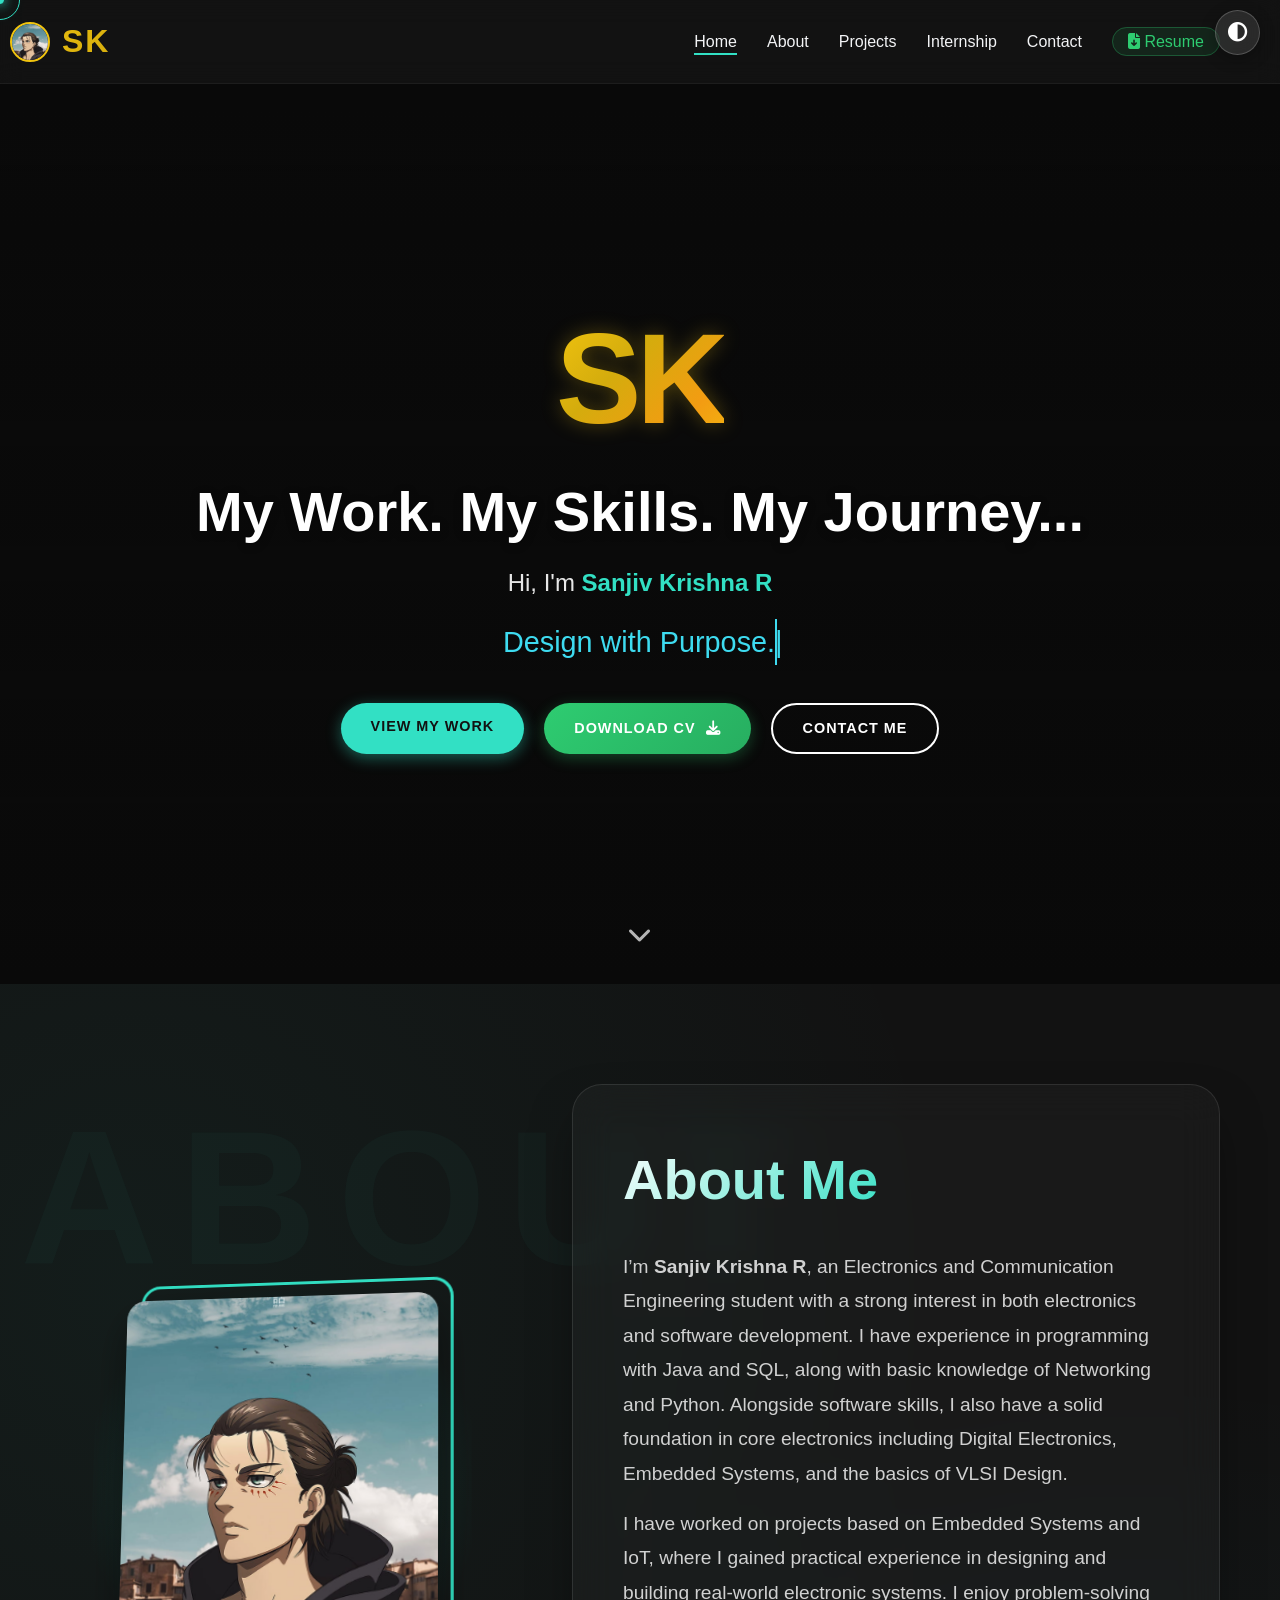
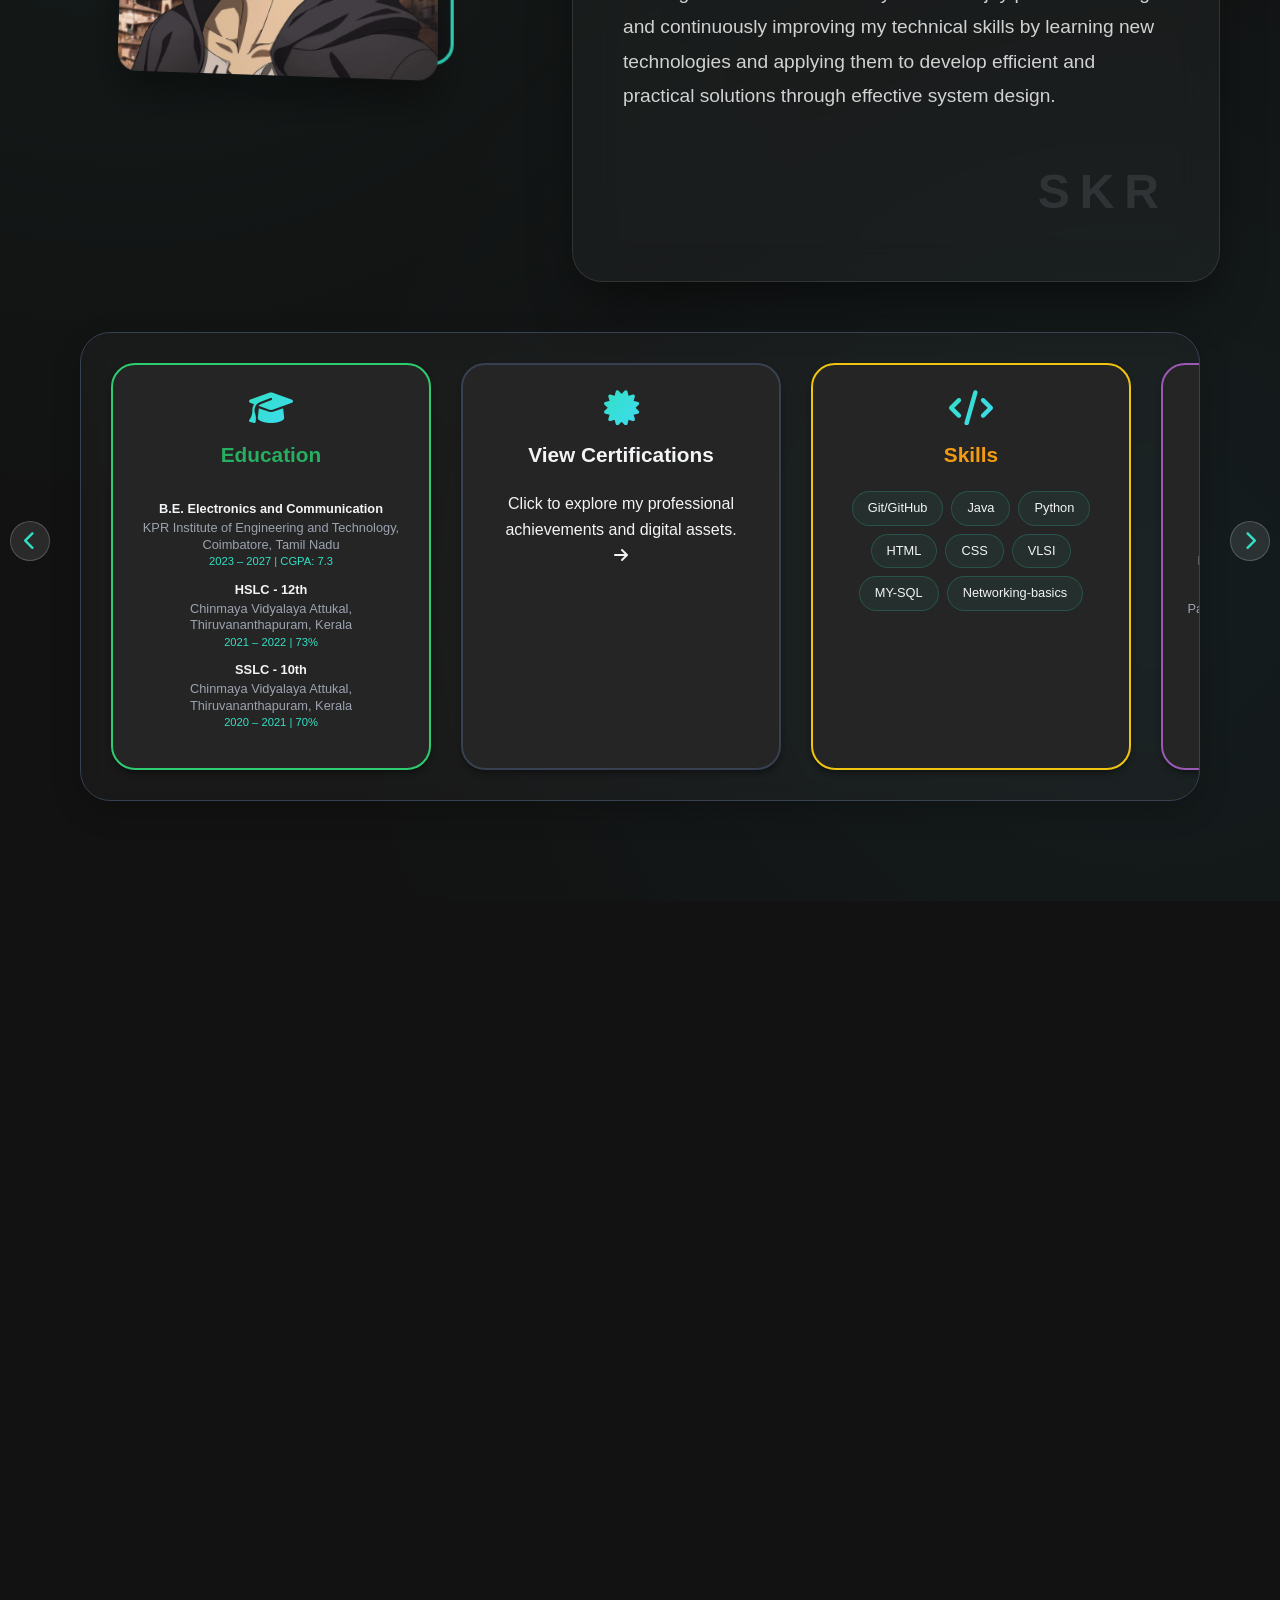
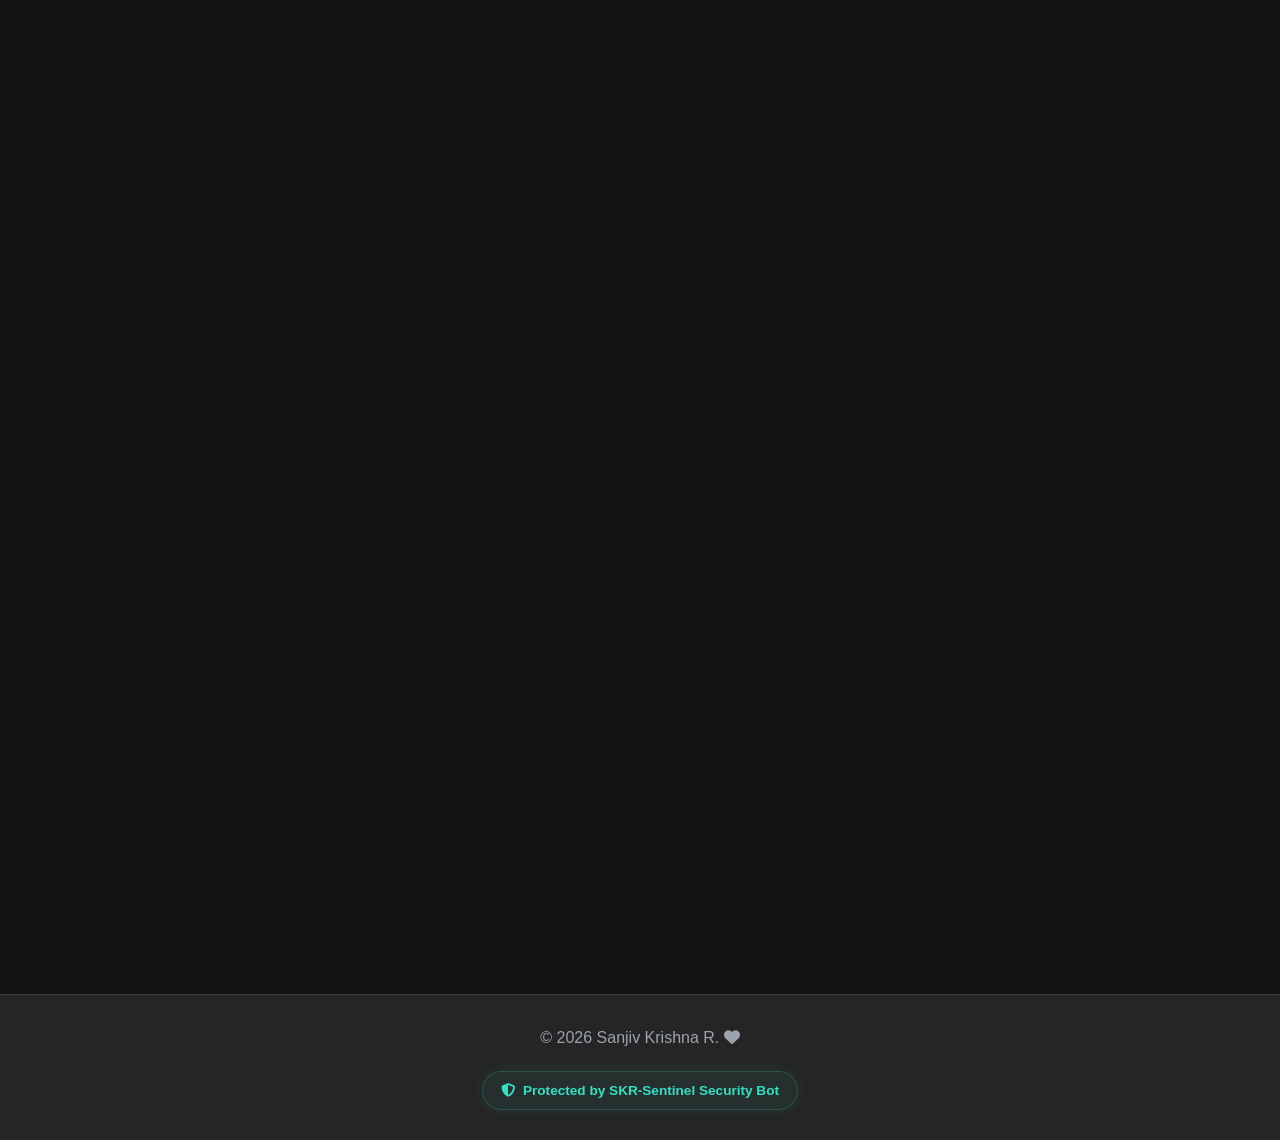
==== index.html @ 1d88dc0d "Update About Me description" ====
<!DOCTYPE html>
<html lang="en">

<head>
    <meta charset="UTF-8" />
    <meta name="viewport" content="width=device-width, initial-scale=1.0" />

    <!-- Primary Meta Tags -->
    <title>Sanjiv Krishna R | Portfolio - Front-End Developer & ECE Student</title>
    <meta name="title" content="Sanjiv Krishna R | Portfolio - Front-End Developer & ECE Student">
    <meta name="description"
        content="Official portfolio of Sanjiv Krishna R. A passionate Front-End Developer and ECE student specializing in RF, Antenna Design, and Modern Web Technologies. Experience in Java, SQL, and VLSI.">
    <meta name="keywords"
        content="Sanjiv Krishna R, Portfolio, Front-End Developer, ECE Student, Antenna Design, CST Studio, Python, Java, SQL, VLSI, KPRIET, Web Design">
    <meta name="author" content="Sanjiv Krishna R">
    <meta name="robots" content="index, follow">

    <!-- Open Graph / Facebook -->
    <meta property="og:type" content="website">
    <meta property="og:url" content="https://sanjiv-krishna.com/"> <!-- Update with your actual domain -->
    <meta property="og:title" content="Sanjiv Krishna R | Portfolio - Front-End Developer & ECE Student">
    <meta property="og:description"
        content="Explore the professional journey and technical expertise of Sanjiv Krishna R in Web Development and Electronics Engineering.">
    <meta property="og:image" content="https://sanjiv-krishna.com/sk-logo-gold.png">
    <link rel="icon" type="image/png" href="sk-logo-gold.png">

    <!-- Twitter -->
    <meta property="twitter:card" content="summary_large_image">
    <meta property="twitter:url" content="https://sanjiv-krishna.com/">
    <meta property="twitter:title" content="Sanjiv Krishna R | Portfolio - Front-End Developer & ECE Student">
    <meta property="twitter:description"
        content="Explore the professional journey and technical expertise of Sanjiv Krishna R in Web Development and Electronics Engineering.">
    <meta property="twitter:image" content="https://sanjiv-krishna.com/sk-logo-gold.png">

    <!-- Google Fonts -->
    <link rel="preconnect" href="https://fonts.googleapis.com">
    <link rel="preconnect" href="https://fonts.gstatic.com" crossorigin>
    <link href="https://fonts.googleapis.com/css2?family=Poppins:wght@300;400;500;600;700&display=swap"
        rel="stylesheet">

    <!-- Icons -->
    <link rel="stylesheet" href="https://cdnjs.cloudflare.com/ajax/libs/font-awesome/6.5.0/css/all.min.css" />

    <!-- Security Meta Tags -->
    <meta http-equiv="Content-Security-Policy"
        content="default-src 'self' https://assets9.lottiefiles.com; script-src 'self' 'unsafe-inline' https://cdnjs.cloudflare.com https://unpkg.com; style-src 'self' 'unsafe-inline' https://fonts.googleapis.com https://cdnjs.cloudflare.com; font-src 'self' https://fonts.gstatic.com https://cdnjs.cloudflare.com; img-src 'self' data: https://images.unsplash.com https://www.transparenttextures.com; connect-src 'self' https://formspree.io https://assets9.lottiefiles.com https://ipapi.co https://api.telegram.org; frame-ancestors 'none';">
    <meta name="referrer" content="strict-origin-when-cross-origin">
    <meta http-equiv="X-Content-Type-Options" content="nosniff">
    <meta http-equiv="X-Frame-Options" content="DENY">

    <!-- CSS -->
    <link rel="stylesheet" href="style.css" />
</head>

<body class="dark-mode">
    <!-- Scroll Progress Bar -->
    <div class="scroll-progress-container">
        <div class="scroll-progress-bar" id="scrollBar"></div>
    </div>

    <!-- Custom Cursor -->
    <div class="cursor-dot"></div>
    <div class="cursor-outline"></div>

    <!-- Next-Level Cinematic Intro -->
    <div id="intro-loader">
        <div class="intro-particles">
            <span></span><span></span><span></span><span></span><span></span><span></span><span></span><span></span><span></span><span></span>
        </div>
        <div class="intro-container">
            <div class="intro-complex">
                <h1 class="intro-sk">
                    <span class="s-letter">S</span>
                    <span class="intro-web">WEB</span>
                    <span class="k-letter">K</span>
                </h1>
            </div>
            <div class="intro-bar"></div>
        </div>
    </div>

    <!-- Theme Toggle -->
    <div class="theme-switch-wrapper">
        <input type="checkbox" id="theme-toggle">
        <label for="theme-toggle" class="theme-switch">
            <i class="fas fa-circle-half-stroke theme-icon"></i>
        </label>
    </div>

    <!-- Navbar -->
    <nav class="navbar" id="navbar">
        <div class="container nav-container">
            <div class="logo">
                <a href="#home">
                    <img src="WhatsApp Image 2026-01-31 at 10.06.33 AM.jpeg" alt="Sanjiv Krishna R"
                        class="nav-profile-img">
                    <span>SK</span>
                </a>
            </div>

            <button class="menu-btn" id="menu-toggle" aria-label="Toggle navigation">
                <span class="bar"></span>
                <span class="bar"></span>
                <span class="bar"></span>
            </button>

            <ul class="nav-links">
                <li><a href="#home" class="nav-link active">Home</a></li>
                <li><a href="#about" class="nav-link">About</a></li>
                <li><a href="#projects" class="nav-link">Projects</a></li>
                <li><a href="#internship" class="nav-link">Internship</a></li>

                <li><a href="#contact" class="nav-link">Contact</a></li>
                <li><a href="SANJIV KRISHNA R Resume.pdf" class="nav-link resume-nav-btn" target="_blank"><i
                            class="fas fa-file-download"></i> Resume</a></li>
            </ul>
        </div>
    </nav>

    <main>
        <!-- Hero Section -->
        <header id="home" class="hero-section">
            <div class="hero-bg-overlay"></div>
            <div class="container hero-container">
                <div class="hero-content fade-in-up">
                    <div class="sk-logo-container">
                        <div class="premium-sk">SK</div>
                        <div class="logo-reflection"></div>
                    </div>

                    <h1 class="glitch-text" data-text="My Work. My Skills. My Journey...">My Work. My Skills. My
                        Journey...</h1>
                    <p class="subtitle">Hi, I'm <span class="highlight">Sanjiv Krishna R</span></p>
                    <h2 class="typing-container"><span class="typing-text"></span><span class="cursor">|</span>
                    </h2>

                    <div class="hero-buttons">
                        <a href="#projects" class="btn primary-btn">View My Work</a>
                        <a href="SANJIV KRISHNA R Resume.pdf" class="btn resume-btn" target="_blank">Download CV <i
                                class="fas fa-download"></i></a>
                        <a href="#contact" class="btn secondary-btn">Contact Me</a>
                    </div>
                </div>
            </div>

            <div class="scroll-down">
                <a href="#about">
                    <i class="fas fa-chevron-down"></i>
                </a>
            </div>
        </header>

        <!-- About Section -->
        <section id="about" class="section about-section premium-redesign">
            <div class="container relative-container">
                <div class="about-bg-text">ABOUT</div>
                <div class="about-flex-premium">
                    <!-- Image Side -->
                    <div class="about-image-side reveal-left">
                        <div class="premium-image-frame">
                            <img src="WhatsApp Image 2026-01-31 at 10.06.33 AM.jpeg" alt="Sanjiv Krishna R"
                                id="profile-pic-premium">
                            <div class="frame-border"></div>
                            <div class="frame-glow"></div>
                        </div>
                    </div>

                    <!-- Text Side -->
                    <div class="about-info-side reveal-right">
                        <div class="glass-info-card">
                            <h2 class="premium-section-title">About Me</h2>
                            <p class="premium-bio">
                                I’m <strong>Sanjiv Krishna R</strong>, an Electronics and Communication Engineering student 
                                with a strong interest in both electronics and software development. I have experience in 
                                programming with <span class="tech-highlight">Java</span> and <span class="tech-highlight">SQL</span>, 
                                along with basic knowledge of <span class="tech-highlight">Networking</span> and 
                                <span class="tech-highlight">Python</span>. Alongside software skills, I also have a solid 
                                foundation in core electronics including 
                                <span class="tech-highlight">Digital Electronics</span>, 
                                <span class="tech-highlight">Embedded Systems</span>, and the basics of 
                                <span class="tech-highlight">VLSI Design</span>.
                            </p>
                            <p class="premium-bio" style="margin-top: 15px;">
                                I have worked on projects based on <span class="tech-highlight">Embedded Systems</span> and 
                                <span class="tech-highlight">IoT</span>, where I gained practical experience in designing 
                                and building real-world electronic systems. I enjoy problem-solving and continuously 
                                improving my technical skills by learning new technologies and applying them to develop 
                                efficient and practical solutions through effective system design.
                            </p>
                            <div class="about-signature">SKR</div>
                        </div>
                    </div>
                </div>

                <!-- Keeping the rest of the section for context, but the user wanted to focus on the top part -->
                <div class="info-scroll-container">
                    <button class="scroll-btn prev-btn" id="infoScrollLeft"><i class="fas fa-chevron-left"></i></button>

                    <div class="info-grid reveal-up" id="infoGrid">
                        <!-- 1. Education -->
                        <div class="info-card edu-card">
                            <h3><i class="fas fa-graduation-cap"></i> Education </h3>
                            <ul>
                                <li>
                                    <strong>B.E. Electronics and Communication</strong>
                                    KPR Institute of Engineering and Technology, Coimbatore, Tamil Nadu<br>
                                    <span class="edu-meta">2023 – 2027 | CGPA: 7.3</span>
                                </li>
                                <li>
                                    <strong>HSLC - 12th</strong>
                                    Chinmaya Vidyalaya Attukal, Thiruvananthapuram, Kerala<br>
                                    <span class="edu-meta">2021 – 2022 | 73%</span>
                                </li>
                                <li>
                                    <strong>SSLC - 10th</strong>
                                    Chinmaya Vidyalaya Attukal, Thiruvananthapuram, Kerala<br>
                                    <span class="edu-meta">2020 – 2021 | 70%</span>
                                </li>
                            </ul>
                        </div>

                        <!-- 2. Certifications Trigger -->
                        <div class="info-card cert-card-trigger" id="cert-box">
                            <div class="trigger-content">
                                <h3><i class="fas fa-certificate"></i> View Certifications</h3>
                                <p>Click to explore my professional achievements and digital assets.</p>
                            </div>
                            <div class="trigger-icon">
                                <i class="fas fa-arrow-right"></i>
                            </div>
                        </div>

                        <!-- 3. Skills -->
                        <div class="info-card skills-card">
                            <h3><i class="fas fa-code"></i> Skills</h3>
                            <div class="skill-tags">
                                <span>Git/GitHub</span>
                                <span>Java</span>
                                <span>Python</span>
                                <span>HTML</span>
                                <span>CSS</span>
                                <span>VLSI</span>
                                <span>MY-SQL</span>
                                <span>Networking-basics</span>
                            </div>
                        </div>

                        <!-- 4. Participation & Achievements (Moved) -->
                        <div class="info-card achievements-card">
                            <h3><i class="fas fa-trophy"></i> Participation & Achievements</h3>
                            <ul class="achieve-list">
                                <li>
                                    <strong>VARNAM ’25</strong>
                                    Paper Presentation - KCT, Coimbatore
                                    <span class="edu-meta">2025</span>
                                </li>
                                <li>
                                    <strong>RIONZ ’25</strong>
                                    Paper Presentation - RVS College, Coimbatore
                                    <span class="edu-meta">2025</span>
                                </li>
                            </ul>
                        </div>

                        <!-- 5. Hobbies -->
                        <div class="info-card hobbies-card">
                            <h3><i class="fas fa-heart"></i> Hobbies</h3>
                            <div class="hobbies-icons">
                                <i class="fas fa-film" title="Movies"></i>
                                <i class="fas fa-gamepad" title="Gaming"></i>
                                <i class="fas fa-video" title="Editing"></i>
                                <i class="fas fa-laptop-code" title="Web Dev"></i>
                            </div>
                        </div>
                    </div>

                    <button class="scroll-btn next-btn" id="infoScrollRight"><i
                            class="fas fa-chevron-right"></i></button>
                </div>
            </div>
        </section>



        <!-- Projects Section -->
        <section id="projects" class="section projects-section">
            <div class="container">
                <h2 class="section-title">My Projects</h2>
                <div class="projects-grid">
                    <article class="project-card reveal-up interactive-card" data-type="gallery"
                        data-src-list="projects/multivibrator1.jpg,projects/multivibrator2.jpg">
                        <div class="card-icon"><i class="fas fa-microchip"></i></div>
                        <div class="card-content">
                            <h3>LED Blinking using Multivibrator</h3>
                            <p>Demonstrates hardware understanding using a multivibrator circuit to blink an LED.</p>
                            <span class="view-more">View Gallery <i class="fas fa-images"></i></span>
                        </div>
                    </article>

                    <article class="project-card reveal-up interactive-card" style="transition-delay: 0.2s"
                        data-type="video" data-src="projects/airpen.mp4">
                        <div class="card-icon"><i class="fas fa-microphone"></i></div>
                        <div class="card-content">
                            <h3>Wireless Air Pen for Real-Time Motion Visualization</h3>
                            <p>AirPen, a gesture-based virtual writing system that allows users to write in the air
                                using hand movements captured through a webcam.</p>
                            <span class="view-more">View Video <i class="fas fa-play"></i></span>
                        </div>
                    </article>

                    <article class="project-card reveal-up interactive-card" style="transition-delay: 0.4s"
                        data-type="image"
                        data-src="https://images.unsplash.com/photo-1550751827-4bd374c3f58b?auto=format&fit=crop&q=80&w=1000">
                        <div class="card-icon"><i class="fas fa-paint-brush"></i></div>
                        <div class="card-content">
                            <h3>Air Canvas</h3>
                            <p>A computer vision-based application that allows users to draw on a digital screen by
                                waving their hands in the air. Leveraging OpenCV and MediaPipe for precise gesture
                                tracking.</p>
                            <span class="view-more">View Project <i class="fas fa-image"></i></span>
                        </div>
                    </article>

                    <article class="project-card reveal-up interactive-card" style="transition-delay: 0.6s">
                        <div class="card-icon"><i class="fas fa-user-tie"></i></div>
                        <div class="card-content">
                            <h3>Personal Portfolio</h3>
                            <p>A cinematic, fully responsive portfolio website featuring fluid animations, dark mode,
                                and a custom security sentinel. Built with HTML, CSS, and JavaScript.</p>
                            <a href="#home" class="view-more">Live Preview <i class="fas fa-external-link-alt"></i></a>
                        </div>
                    </article>
                </div>
            </div>
        </section>

        <!-- Journey Section (Cinematic Timeline) -->
        <section id="internship" class="section journey-section">
            <div class="container">
                <h2 class="section-title">My Professional Journey</h2>

                <div class="journey-timeline">
                    <!-- Progress Line -->
                    <div class="timeline-progress-line">
                        <div class="line-fill"></div>
                    </div>

                    <!-- Journey Item 1: Education (Right Side) -->
                    <div class="journey-item reveal-right">
                        <div class="journey-icon"><i class="fas fa-graduation-cap"></i></div>
                        <div class="journey-content">
                            <span class="journey-date">2023 - 2027</span>
                            <h3>Engineering Education</h3>
                            <p>Pursuing Electronics and Communication Engineering (ECE), focusing on Embedded Systems,
                                VLSI Design, and Wireless Communications.</p>
                            <div class="journey-tag">Education</div>
                        </div>
                    </div>

                    <!-- Journey Item 2: Internship (KPR) (Left Side) -->
                    <div class="journey-item reveal-left">
                        <div class="journey-icon"><i class="fas fa-broadcast-tower"></i></div>
                        <div class="journey-content">
                            <span class="journey-date">Internship</span>
                            <h3>KPR Institute (KPRIET)</h3>
                            <p>Specialized in Smart Antenna Systems. Designed and simulated complex antenna structures
                                using CST software.</p>
                            <div class="journey-tag">Internship</div>
                            <span class="view-link interactive-card" data-type="gallery"
                                data-src-list="internships/antenna1.jpg,internships/antenna2.jpg">View Gallery <i
                                    class="fas fa-images"></i></span>
                        </div>
                    </div>

                    <!-- Journey Item 3: Internship (Elysium) (Right Side) -->
                    <div class="journey-item reveal-right">
                        <div class="journey-icon"><i class="fas fa-microchip"></i></div>
                        <div class="journey-content">
                            <span class="journey-date">Internship</span>
                            <h3>ELYSIUM Technologies</h3>
                            <p>Explored VLSI concepts and Vivaldi antenna design. Focused on semiconductor foundational
                                principles.</p>
                            <div class="journey-tag">Internship</div>
                            <span class="view-link interactive-card" data-type="gallery"
                                data-src-list="internships/elysium1.jpg,internships/elysium2.jpg">View Gallery <i
                                    class="fas fa-images"></i></span>
                        </div>
                    </div>

                </div>

                <!-- Professional RF & Antenna Design Portfolio -->
                <div class="antenna-section reveal-up">
                    <h2 class="section-title">RF & Antenna Design</h2>
                    <p class="section-subtitle">Simulating High-Frequency Electromagnetic Structures using CST Studio
                        Suite</p>

                    <div class="antenna-grid">
                        <!-- Card 1: Slot Antenna -->
                        <div class="antenna-card interactive-card" data-type="image"
                            data-src="https://images.unsplash.com/photo-1551703599-6b3e8379aa8b?auto=format&fit=crop&q=80&w=1000">
                            <img src="https://images.unsplash.com/photo-1551703599-6b3e8379aa8b?auto=format&fit=crop&q=80&w=100"
                                loading="lazy" style="display:none">
                            <div class="antenna-badge">CST Studio</div>
                            <div class="antenna-icon"><i class="fas fa-wave-square"></i></div>
                            <h3>Slot Antenna Design</h3>
                            <p>Optimized for broadband performance with precise resonant frequency control and impedance
                                matching.</p>
                            <div class="antenna-specs">
                                <span><i class="fas fa-microchip"></i> High Gain</span>
                                <span><i class="fas fa-arrows-alt-h"></i> Wide Band</span>
                            </div>
                        </div>

                        <!-- Card 2: Microstrip Antenna -->
                        <div class="antenna-card interactive-card" data-type="image"
                            data-src="https://images.unsplash.com/photo-1518770660439-4636190af475?auto=format&fit=crop&q=80&w=1000">
                            <div class="antenna-badge">CST Studio</div>
                            <div class="antenna-icon"><i class="fas fa-broadcast-tower"></i></div>
                            <h3>Microstrip Antenna</h3>
                            <p>Compact planar design for wireless communications, focusing on low-profile and ease of
                                integration.</p>
                            <div class="antenna-specs">
                                <span><i class="fas fa-compress-arrows-alt"></i> Compact</span>
                                <span><i class="fas fa-wifi"></i> 2.4GHz / 5GHz</span>
                            </div>
                        </div>

                        <!-- Card 3: Patch Antenna -->
                        <div class="antenna-card interactive-card" data-type="image"
                            data-src="https://images.unsplash.com/photo-159742324403d-ef1dd72e447b?auto=format&fit=crop&q=80&w=1000">
                            <div class="antenna-badge">CST Studio</div>
                            <div class="antenna-icon"><i class="fas fa-satellite-dish"></i></div>
                            <h3>Patch Antenna</h3>
                            <p>Directional radiation pattern analysis with customized substrate selection for maximum
                                efficiency.</p>
                            <div class="antenna-specs">
                                <span><i class="fas fa-bullseye"></i> Directional</span>
                                <span><i class="fas fa-layer-group"></i> FR4/Rogers</span>
                            </div>
                        </div>

                        <!-- Card 4: Microstrip Patch Antenna -->
                        <div class="antenna-card interactive-card" data-type="image"
                            data-src="https://images.unsplash.com/photo-1517077304055-6e89abbf09b0?auto=format&fit=crop&q=80&w=1000">
                            <div class="antenna-badge">CST Studio</div>
                            <div class="antenna-icon"><i class="fas fa-project-diagram"></i></div>
                            <h3>Microstrip Patch</h3>
                            <p>Advanced feed-line optimization (Inset/Coaxial) to minimize return loss and enhance VSWR
                                profiles.</p>
                            <div class="antenna-specs">
                                <span><i class="fas fa-chart-line"></i> Low VSWR</span>
                                <span><i class="fas fa-bolt"></i> High Efficiency</span>
                            </div>
                        </div>
                    </div>
                </div>
                <div class="languages-box reveal-up">
                    <h3>Languages I Know</h3>
                    <div class="lang-bubbles">
                        <span class="lang-bubble">English</span>
                        <span class="lang-bubble">Tamil</span>
                        <span class="lang-bubble">Malayalam</span>
                    </div>
                </div>
            </div>
        </section>

        <!-- Achievements & Awards Section -->


        <!-- Contact Section -->
        <section id="contact" class="section contact-section">
            <div class="container">
                <h2 class="section-title">Connect with Me</h2>

                <div class="contact-wrapper">
                    <div class="contact-info reveal-left">
                        <h3>Get in Touch</h3>
                        <p>Feel free to reach out for collaborations or just a friendly hello!</p>

                        <div class="social-links">
                            <a href="https://www.instagram.com/morningstar__345?igsh=eG54ZDhuNHJqcnpx" target="_blank"
                                rel="noopener noreferrer" class="social-btn instagram"><i
                                    class="fab fa-instagram"></i></a>
                            <a href="https://t.me/leodasco" target="_blank" rel="noopener noreferrer"
                                class="social-btn telegram"><i class="fab fa-telegram"></i></a>
                            <a href="https://www.linkedin.com/in/sanjiv-krishna-r-238588292" target="_blank"
                                rel="noopener noreferrer" class="social-btn linkedin"><i
                                    class="fab fa-linkedin"></i></a>
                            <a href="https://github.com/SanjivkrishnaR" target="_blank" rel="noopener noreferrer"
                                class="social-btn github"><i class="fab fa-github"></i></a>
                        </div>

                        <!-- 3D Coder Animation -->
                        <div class="contact-animation">
                            <lottie-player src="https://assets9.lottiefiles.com/packages/lf20_w51pcehl.json"
                                background="transparent" speed="1" style="width: 280px; height: 280px;" loop
                                autoplay></lottie-player>
                        </div>
                    </div>

                    <div class="contact-form-wrapper reveal-right">
                        <form class="contact-form" id="contactForm" action="https://formspree.io/f/maqjgprl"
                            method="POST">
                            <!-- Bot Trap (Honeypot field) -->
                            <div style="display:none;">
                                <label>Don't fill this out if you're human: <input name="_gotcha"></label>
                            </div>

                            <div class="form-row">
                                <div class="form-group">
                                    <input type="text" id="firstName" name="firstName" placeholder=" " required />
                                    <label for="firstName">First Name</label>
                                </div>
                                <div class="form-group">
                                    <input type="text" id="lastName" name="lastName" placeholder=" " required />
                                    <label for="lastName">Last Name</label>
                                </div>
                            </div>

                            <div class="form-group">
                                <input type="email" id="email" name="email" placeholder=" " required />
                                <label for="email">Email Address</label>
                            </div>

                            <div class="form-group">
                                <textarea id="message" name="message" rows="5" placeholder=" " required></textarea>
                                <label for="message">Message</label>
                            </div>

                            <button type="submit" class="submit-btn">
                                <span>Send Message</span>
                                <i class="fas fa-paper-plane"></i>
                            </button>
                            <p id="form-status" class="form-status"></p>
                        </form>
                    </div>
                </div>
            </div>
        </section>
    </main>

    <footer>
        <div class="container footer-content">
            <p>&copy; 2026 Sanjiv Krishna R. <i class="fas fa-heart"></i> </p>
            <div class="protected-badge">
                <i class="fas fa-shield-halved"></i>
                <span>Protected by SKR-Sentinel Security Bot</span>
            </div>
        </div>
    </footer>

    <!-- Certification Modal -->
    <!-- Single Media Modal (Kept for other uses) -->
    <div id="cert-modal" class="modal">
        <div class="modal-content animate-zoom">
            <span class="close-modal">&times;</span>
            <div id="modal-body">
                <h2 id="modal-title"></h2>
                <div class="media-container-wrapper">
                    <button id="prev-btn" class="nav-btn"><i class="fas fa-chevron-left"></i></button>
                    <div class="media-viewer">
                        <div id="modal-loader" class="modal-loader">
                            <div class="spinner"></div>
                            <p>Loading Asset...</p>
                        </div>
                        <img id="modal-img" src="" alt="Gallery Image" style="display:none;" />
                        <iframe id="modal-pdf" src=""
                            style="display:none; width:100%; height:80vh; border:none;"></iframe>
                        <video id="modal-video" controls style="display:none; width:100%; max-height:70vh;">
                            Your browser does not support the video tag.
                        </video>
                    </div>
                    <button id="next-btn" class="nav-btn"><i class="fas fa-chevron-right"></i></button>
                </div>
                <div id="media-counter" class="media-counter"></div>
            </div>
        </div>
    </div>

    <!-- NEW: Certifications Gallery Modal -->
    <div id="cert-gallery-modal" class="modal cert-gallery-modal">
        <div class="modal-content gallery-content animate-zoom">
            <span class="close-modal close-gallery">&times;</span>
            <h2>My Certifications Gallery</h2>
            <div class="cert-grid">
                <!-- CCNA Certificate -->
                <div class="cert-card interactive-card" data-full-img="certs/CCNA 201-300.pdf">
                    <div class="cert-img-wrapper">
                        <img src="certs/placeholder.png" alt="CCNA" class="cert-img">
                    </div>
                    <div class="cert-info">
                        <h4>CCNA</h4>
                        <p>Cisco Certified Network Associate</p>
                    </div>
                </div>

                <!-- Gemini Google Certified -->
                <div class="cert-card interactive-card" data-full-img="certs/Gemini Google certified.pdf">
                    <div class="cert-img-wrapper">
                        <img src="certs/placeholder.png" alt="Google Gemini" class="cert-img">
                    </div>
                    <div class="cert-info">
                        <h4>Google Gemini AI</h4>
                        <p>GenAI Professional Certification</p>
                    </div>
                </div>

                <!-- NextWave Disruptive Technology -->
                <div class="cert-card interactive-card" data-full-img="certs/NextWave.jpg">
                    <div class="cert-img-wrapper">
                        <img src="certs/NextWave.jpg" alt="NextWave" class="cert-img">
                    </div>
                    <div class="cert-info">
                        <h4>NextWave</h4>
                        <p>Technology Fundamental Certification</p>
                    </div>
                </div>

                <!-- NPTEL Microsensors -->
                <div class="cert-card interactive-card" data-full-img="certs/nptel/23EC103 Microsensors and Nanosensor .pdf">
                    <div class="cert-img-wrapper">
                        <img src="certs/placeholder.png" alt="NPTEL Microsensors" class="cert-img">
                    </div>
                    <div class="cert-info">
                        <h4>NPTEL</h4>
                        <p>Microsensors and Nanosensors</p>
                    </div>
                </div>

                <!-- NPTEL IoT 4.0 -->
                <div class="cert-card interactive-card" data-full-img="certs/nptel/23EC103 (1).pdf">
                    <div class="cert-img-wrapper">
                        <img src="certs/placeholder.png" alt="NPTEL IoT" class="cert-img">
                    </div>
                    <div class="cert-info">
                        <h4>NPTEL</h4>
                        <p>Industry 4.0 & Industrial IoT</p>
                    </div>
                </div>

                <!-- Saylor Academy -->
                <div class="cert-card interactive-card" data-full-img="certs/7578527755SR.pdf">
                    <div class="cert-img-wrapper">
                        <img src="certs/placeholder.png" alt="Saylor Academy" class="cert-img">
                    </div>
                    <div class="cert-info">
                        <h4>Saylor Academy</h4>
                        <p>Professional Development</p>
                    </div>
                </div>

                <!-- EF Presentation -->
                <div class="cert-card interactive-card" data-full-img="certs/EF.jpg">
                    <div class="cert-img-wrapper">
                        <img src="certs/EF.jpg" alt="EF" class="cert-img">
                    </div>
                    <div class="cert-info">
                        <h4>EF Presentation</h4>
                        <p>Effective Presentation Skills</p>
                    </div>
                </div>

                <!-- Microsoft Excel -->
                <div class="cert-card interactive-card" data-full-img="certs/Coursera C5AJO72GKH06.pdf">
                    <div class="cert-img-wrapper">
                        <img src="certs/placeholder.png" alt="Microsoft Excel" class="cert-img">
                    </div>
                    <div class="cert-info">
                        <h4>Microsoft Excel</h4>
                        <p>Data Management Certification</p>
                    </div>
                </div>

                <!-- Udemy CSS & JavaScript -->
                <div class="cert-card interactive-card" data-full-img="certs/Udemy- Css and javaScript.pdf">
                    <div class="cert-img-wrapper">
                        <img src="certs/placeholder.png" alt="Udemy" class="cert-img">
                    </div>
                    <div class="cert-info">
                        <h4>CSS & JavaScript</h4>
                        <p>Web Development Fundamentals</p>
                    </div>
                </div>

                <!-- SQL Technical Achievement -->
                <div class="cert-card interactive-card" data-full-img="certs/sql/photo_2026-02-17_23-10-08.jpg">
                    <div class="cert-img-wrapper">
                        <img src="certs/sql/photo_2026-02-17_23-10-08.jpg" alt="SQL Tech" class="cert-img">
                    </div>
                    <div class="cert-info">
                        <h4>SQL Technical</h4>
                        <p>Achievement Award</p>
                    </div>
                </div>

                <!-- SQL Professional Achievement -->
                <div class="cert-card interactive-card" data-full-img="certs/sql/photo_2026-02-17_23-10-36.jpg">
                    <div class="cert-img-wrapper">
                        <img src="certs/sql/photo_2026-02-17_23-10-36.jpg" alt="SQL Prof" class="cert-img">
                    </div>
                    <div class="cert-info">
                        <h4>SQL Professional</h4>
                        <p>Achievement Award</p>
                    </div>
                </div>
            </div>
        </div>
    </div>


    <!-- Canvas Confetti (For Satisfaction!) -->
    <script src="https://cdn.jsdelivr.net/npm/canvas-confetti@1.9.2/dist/confetti.browser.min.js"></script>

    <!-- Lottie Animation Player -->
    <script src="https://unpkg.com/@lottiefiles/lottie-player@latest/dist/lottie-player.js"></script>

    <!-- JavaScript -->
    <script src="script.js"></script>
</body>

</html>
---- style.css ----
/* ========================= */
/* 🌟 Variables & Theme Setup */
/* ========================= */
:root {
    --primary-color: #32e0c4;
    --primary-color-rgb: 50, 224, 196;
    --primary-dark: #0d7377;
    --secondary-color: #3edbf0;
    --accent-color: #ff2e63;

    --bg-body: #ffffff;
    --bg-surface: #f3f4f6;
    --bg-card: #ffffff;
    --text-main: #1f2937;
    --text-muted: #6b7280;
    --border-color: #e5e7eb;

    --shadow-sm: 0 1px 2px 0 rgba(0, 0, 0, 0.05);
    --shadow-md: 0 4px 6px -1px rgba(0, 0, 0, 0.1), 0 2px 4px -1px rgba(0, 0, 0, 0.06);
    --shadow-lg: 0 10px 15px -3px rgba(0, 0, 0, 0.1), 0 4px 6px -2px rgba(0, 0, 0, 0.05);
    --shadow-glow: 0 0 15px rgba(50, 224, 196, 0.3);

    --font-main: 'Poppins', sans-serif;
    --transition-speed: 0.3s;
}

body.dark-mode {
    --bg-body: #121212;
    --bg-surface: #1e1e1e;
    --bg-card: #252525;
    --text-main: #f3f4f6;
    --text-muted: #9ca3af;
    --border-color: #374151;

    --shadow-sm: 0 1px 2px 0 rgba(0, 0, 0, 0.3);
    --shadow-md: 0 4px 6px -1px rgba(0, 0, 0, 0.4);
    --shadow-lg: 0 10px 15px -3px rgba(0, 0, 0, 0.5);
    --shadow-glow: 0 0 20px rgba(50, 224, 196, 0.4);
}

html,
body {
    cursor: none;
}

* {
    margin: 0;
    padding: 0;
    box-sizing: border-box;
}

/* Optimization: Smooth rendering for sections */
section {
    content-visibility: auto;
    contain-intrinsic-size: 1px 800px;
}

/* Optimization: GPU containment for complex cards */
.project-card,
.antenna-card,
.info-card,
.journey-content,
.lang-bubble {
    will-change: transform;
    contain: layout style;
}

html {
    scroll-behavior: smooth;
}

/* ========================= */
/* 🖱️ Next-Level Custom Cursor */
/* ========================= */
.cursor-dot {
    width: 8px;
    height: 8px;
    background-color: var(--primary-color);
    border-radius: 50%;
    position: fixed;
    top: 0;
    left: 0;
    pointer-events: none;
    z-index: 999999;
    transform: translate(-50%, -50%);
    box-shadow: 0 0 10px var(--primary-color), 0 0 20px var(--primary-color);
    transition: width 0.3s ease, height 0.3s ease, background-color 0.3s ease, border-radius 0.3s ease;
    will-change: transform, left, top;
    animation: cursor-color-cycle 3s infinite linear, cursor-pulse 1.5s infinite ease-in-out;
}

.cursor-outline {
    width: 40px;
    height: 40px;
    border: 1.5px solid var(--primary-color);
    border-radius: 50%;
    position: fixed;
    top: 0;
    left: 0;
    pointer-events: none;
    z-index: 999998;
    transform: translate(-50%, -50%);
    transition: width 0.4s cubic-bezier(0.175, 0.885, 0.32, 1.275),
        height 0.4s cubic-bezier(0.175, 0.885, 0.32, 1.275),
        border-radius 0.4s ease,
        border-color 0.4s ease,
        background-color 0.4s ease;
    will-change: transform, left, top;
    animation: outline-color-cycle 3s infinite linear;
}

/* Trail Particles */
.cursor-trail {
    position: fixed;
    width: 4px;
    height: 4px;
    background: var(--primary-color);
    border-radius: 50%;
    pointer-events: none;
    z-index: 999997;
    opacity: 0.6;
    transform: translate(-50%, -50%);
    filter: blur(1px);
    box-shadow: 0 0 5px var(--primary-color);
    animation: cursor-color-cycle 1s infinite linear;
}

/* Interactive States */
.cursor-dot.active {
    width: 12px;
    height: 12px;
    background-color: var(--accent-color);
    box-shadow: 0 0 15px var(--accent-color);
}

.cursor-outline.active {
    width: 60px;
    height: 60px;
    border-color: var(--accent-color);
    border-width: 2px;
}

/* Magnet Mode (for buttons/cards) */
.cursor-outline.magnet {
    width: 80px;
    height: 80px;
    background-color: rgba(50, 224, 196, 0.1);
    border-style: dashed;
    animation: cursor-rotate 4s linear infinite;
}

/* Text Mode */
.cursor-dot.text-mode {
    width: 2px;
    height: 24px;
    border-radius: 0;
}

.cursor-outline.text-mode {
    width: 0;
    height: 0;
    opacity: 0;
}

/* Image/Gallery Mode */
.cursor-outline.view-mode {
    width: 100px;
    height: 100px;
    border-style: solid;
    background-color: rgba(50, 224, 196, 0.05);
}

.cursor-outline.view-mode::after {
    content: 'VIEW';
    position: absolute;
    top: 50%;
    left: 50%;
    transform: translate(-50%, -50%);
    font-size: 10px;
    font-weight: 700;
    letter-spacing: 2px;
    color: var(--primary-color);
}

@keyframes cursor-rotate {
    0% {
        transform: translate(-50%, -50%) rotate(0deg);
    }

    100% {
        transform: translate(-50%, -50%) rotate(360deg);
    }
}

@keyframes cursor-color-cycle {
    0% {
        background-color: var(--primary-color);
        filter: hue-rotate(0deg);
    }

    25% {
        background-color: #ff2e63;
        filter: hue-rotate(90deg);
    }

    50% {
        background-color: #3edbf0;
        filter: hue-rotate(180deg);
    }

    75% {
        background-color: #ff9a00;
        filter: hue-rotate(270deg);
    }

    100% {
        background-color: var(--primary-color);
        filter: hue-rotate(360deg);
    }
}

@keyframes outline-color-cycle {
    0% {
        border-color: var(--primary-color);
    }

    25% {
        border-color: #ff2e63;
    }

    50% {
        border-color: #3edbf0;
    }

    75% {
        border-color: #ff9a00;
    }

    100% {
        border-color: var(--primary-color);
    }
}

@keyframes cursor-pulse {

    0%,
    100% {
        transform: translate(-50%, -50%) scale(1);
    }

    50% {
        transform: translate(-50%, -50%) scale(1.5);
    }
}

body {
    font-family: var(--font-main);
    background-color: var(--bg-body);
    color: var(--text-main);
    line-height: 1.6;
    transition: background-color var(--transition-speed), color var(--transition-speed);
    overflow-x: hidden;
}

a {
    text-decoration: none;
    color: inherit;
    transition: color var(--transition-speed);
}

ul {
    list-style: none;
}

img {
    max-width: 100%;
    display: block;
}

.container {
    max-width: 1200px;
    margin: 0 auto;
    padding: 0 20px;
}

/* ========================= */
/* 🎬 Netflix Style Intro */
/* 🧊 Hyper-Glassy Intro */
#intro-loader {
    position: fixed;
    top: 0;
    left: 0;
    width: 100%;
    height: 100%;
    /* Transparent Glassy Base */
    background: rgba(0, 0, 0, 0.2);
    display: flex;
    justify-content: center;
    align-items: center;
    z-index: 10000;
    overflow: hidden;
    backdrop-filter: blur(8px) saturate(120%);
    -webkit-backdrop-filter: blur(8px) saturate(120%);
    transition: opacity 1.2s cubic-bezier(0.7, 0, 0.3, 1), visibility 1.2s;
    will-change: opacity;
    backface-visibility: hidden;
    transform: translateZ(0);
}

/* Frosted Grain Texture for Realistic Glass */
#intro-loader::before {
    content: '';
    position: absolute;
    top: 0;
    left: 0;
    width: 100%;
    height: 100%;
    background-image: url("https://www.transparenttextures.com/patterns/asfalt-dark.png");
    opacity: 0.05;
    z-index: -1;
    pointer-events: none;
}

/* Satisfying Light Rays dance across the glass */
#intro-loader::after {
    content: '';
    position: absolute;
    top: -50%;
    left: -50%;
    width: 200%;
    height: 200%;
    background: conic-gradient(from 0deg at 50% 50%,
            transparent 0deg,
            rgba(255, 255, 255, 0.03) 45deg,
            transparent 90deg,
            rgba(50, 224, 196, 0.03) 135deg,
            transparent 180deg);
    animation: sweep-light 15s infinite linear;
    z-index: -1;
    pointer-events: none;
    will-change: transform;
}

@keyframes sweep-light {
    from {
        transform: rotate(0deg);
    }

    to {
        transform: rotate(360deg);
    }
}

@keyframes liquid-silk {
    0% {
        transform: scale(1) rotate(0deg) translate(0, 0);
    }

    33% {
        transform: scale(1.1) rotate(2deg) translate(20px, -30px);
    }

    66% {
        transform: scale(0.9) rotate(-2deg) translate(-30px, 20px);
    }

    100% {
        transform: scale(1.05) rotate(1deg) translate(10px, 10px);
    }
}

@keyframes drift-bg {
    from {
        opacity: 0.3;
        transform: translateY(-10px);
    }

    to {
        opacity: 0.7;
        transform: translateY(10px);
    }
}

/* Cinematic Particles */
.intro-particles span {
    position: absolute;
    width: 2px;
    height: 2px;
    background: #fff;
    border-radius: 50%;
    animation: particle-rise 4s infinite linear;
    opacity: 0.5;
    will-change: transform, opacity;
}

/* Randomize particles positions and delays */
.intro-particles span:nth-child(1) {
    left: 10%;
    animation-delay: 0s;
}

.intro-particles span:nth-child(2) {
    left: 25%;
    animation-delay: 1s;
}

.intro-particles span:nth-child(3) {
    left: 40%;
    animation-delay: 0.5s;
}

.intro-particles span:nth-child(4) {
    left: 55%;
    animation-delay: 2s;
}

.intro-particles span:nth-child(5) {
    left: 70%;
    animation-delay: 1.5s;
}

.intro-particles span:nth-child(6) {
    left: 85%;
    animation-delay: 3s;
}

.intro-particles span:nth-child(7) {
    left: 33%;
    animation-delay: 2.5s;
}

.intro-particles span:nth-child(8) {
    left: 66%;
    animation-delay: 0.2s;
}

.intro-particles span:nth-child(9) {
    left: 50%;
    animation-delay: 1.8s;
}

.intro-particles span:nth-child(10) {
    left: 20%;
    animation-delay: 0.7s;
}

@keyframes particle-rise {
    0% {
        transform: translateY(100vh);
        opacity: 0;
    }

    20% {
        opacity: 0.4;
    }

    80% {
        opacity: 0.4;
    }

    100% {
        transform: translateY(-20vh);
        opacity: 0;
    }
}

@keyframes grid-pulse-drift {
    0% {
        background-position: 0 0;
        opacity: 0.5;
    }

    50% {
        opacity: 1;
    }

    100% {
        background-position: 80px 80px;
        opacity: 0.5;
    }
}

.intro-container {
    position: relative;
    display: flex;
    flex-direction: column;
    align-items: center;
    transform-style: preserve-3d;
    perspective: 1000px;
    backface-visibility: hidden;
}

.intro-complex {
    text-align: center;
    transform-style: preserve-3d;
    perspective: 1000px;
    animation: master-zoom 4s forwards cubic-bezier(0.4, 0, 0.2, 1);
    will-change: transform, opacity;
}

.intro-sk {
    font-size: 10rem;
    font-weight: 900;
    color: #fff;
    display: flex;
    align-items: center;
    justify-content: center;
    text-shadow: 0 0 20px rgba(50, 224, 196, 0.3);
    animation: chromatic-aberration 3.5s forwards;
    position: relative;
    will-change: text-shadow, transform;
}

/* High-End Chromatic Aberration Effect (Hotstar Style) */
@keyframes chromatic-aberration {

    0%,
    70% {
        text-shadow: 0 0 10px rgba(50, 224, 196, 0.3);
        transform: scale(1);
    }

    85% {
        /* Simplified glitch for better performance */
        text-shadow: 2px 0 0 rgba(255, 0, 0, 0.3), -2px 0 0 rgba(0, 255, 255, 0.3);
        transform: scale(1.02);
    }

    100% {
        text-shadow: 0 0 20px var(--primary-color);
        transform: scale(1);
    }
}

.s-letter {
    animation: split-left 3.5s forwards ease-in-out;
}

.k-letter {
    animation: split-right 3.5s forwards ease-in-out;
}

.intro-web {
    font-size: 3.2rem;
    color: #fff;
    letter-spacing: 12px;
    font-weight: 800;
    opacity: 0;
    width: 0;
    overflow: hidden;
    white-space: nowrap;
    animation: web-reveal-mid 4s forwards ease-in-out;
    background: linear-gradient(90deg, transparent, #fff, transparent);
    background-size: 200% 100%;
    -webkit-background-clip: text;
    background-clip: text;
    text-shadow: 0 0 10px rgba(255, 255, 255, 0.5);
    margin: 0 -10px;
    will-change: width, opacity, transform;
}

@keyframes master-zoom {
    0% {
        transform: scale(0.6) translateZ(-300px);
        opacity: 0;
    }

    30% {
        opacity: 1;
    }

    80% {
        transform: scale(1.1) translateZ(0);
        opacity: 1;
    }

    100% {
        transform: scale(4) translateZ(500px);
        opacity: 0;
    }
}

@keyframes split-left {

    0%,
    35% {
        transform: translateX(0);
    }

    65%,
    100% {
        transform: translateX(-45px);
    }
}

@keyframes split-right {

    0%,
    35% {
        transform: translateX(0);
    }

    65%,
    100% {
        transform: translateX(45px);
    }
}

@keyframes web-reveal-mid {

    0%,
    40% {
        opacity: 0;
        width: 0;
        transform: scale(0.5);
        background-position: -200% 0;
    }

    70% {
        opacity: 1;
        width: 220px;
        transform: scale(1.1);
        background-position: 0% 0;
    }

    100% {
        opacity: 1;
        width: 220px;
        transform: scale(1);
        background-position: 200% 0;
    }
}

.intro-logo {
    font-size: 10rem;
    font-weight: 900;
    color: #fff;
    text-transform: uppercase;
    letter-spacing: 15px;
    position: relative;
    animation: netflix-zoom-premium 3.5s forwards cubic-bezier(0.4, 0, 0.2, 1);
    text-shadow:
        0 0 10px rgba(50, 224, 196, 0.5),
        0 0 40px rgba(50, 224, 196, 0.3);
}

.intro-logo::after {
    content: attr(data-text);
    position: absolute;
    top: 0;
    left: 0;
    width: 100%;
    height: 100%;
    color: var(--primary-color);
    filter: blur(15px);
    opacity: 0;
    animation: logo-flash 3.5s forwards;
}

@keyframes logo-flash {

    0%,
    70% {
        opacity: 0;
        transform: scale(1);
    }

    80% {
        opacity: 1;
        transform: scale(1.1);
    }

    100% {
        opacity: 0;
        transform: scale(1.5);
    }
}

@keyframes netflix-zoom-premium {
    0% {
        transform: scale(0.8) translateZ(-100px);
        opacity: 0;
        letter-spacing: 20px;
    }

    20% {
        opacity: 1;
        letter-spacing: 15px;
    }

    80% {
        transform: scale(1.1) translateZ(0);
        opacity: 1;
    }

    100% {
        transform: scale(3) translateZ(300px);
        opacity: 0;
    }
}

.intro-logo::before {
    content: attr(data-text);
    position: absolute;
    top: 0;
    left: 0;
    width: 100%;
    height: 100%;
    color: var(--primary-color);
    clip-path: polygon(0 100%, 100% 100%, 100% 100%, 0 100%);
    animation: fill-up 3s forwards 0.5s;
}

.intro-bar {
    width: 300px;
    height: 4px;
    background: #E50914;
    position: absolute;
    bottom: -20px;
    transform: scaleX(0);
    transform-origin: left;
    animation: bar-expand 2.5s forwards ease-out;
    will-change: transform;
}

@keyframes netflix-zoom {
    0% {
        transform: scale(0.5);
        opacity: 0;
    }

    20% {
        opacity: 1;
    }

    80% {
        transform: scale(1.2);
        opacity: 1;
        filter: blur(0px);
    }

    100% {
        transform: scale(3.5);
        opacity: 0;
        filter: blur(20px);
    }
}

@keyframes fill-up {
    0% {
        clip-path: polygon(0 100%, 100% 100%, 100% 100%, 0 100%);
    }

    100% {
        clip-path: polygon(0 0, 100% 0, 100% 100%, 0 100%);
    }
}

@keyframes bar-expand {
    0% {
        transform: scaleX(0);
        opacity: 1;
    }

    50% {
        transform: scaleX(0.5);
        opacity: 1;
    }

    100% {
        transform: scaleX(1);
        opacity: 0;
    }
}

/* Hide content until intro is done */
.content-hidden {
    opacity: 0;
    visibility: hidden;
}

.content-visible {
    opacity: 1;
    visibility: visible;
    transition: opacity 1s ease;
}

/* ========================= */
/* ========================= */
/* ========================= */
/* 🌟 Theme Toggle */
/* ========================= */
.theme-switch-wrapper {
    position: fixed;
    top: 15px;
    right: 25px;
    z-index: 5000;
}

#theme-toggle {
    display: none;
}

.theme-switch {
    display: flex;
    align-items: center;
    justify-content: center;
    width: 45px;
    height: 45px;
    background: rgba(255, 255, 255, 0.1);
    backdrop-filter: blur(10px);
    border: 1px solid rgba(255, 255, 255, 0.2);
    border-radius: 50%;
    cursor: pointer;
    box-shadow: 0 4px 15px rgba(0, 0, 0, 0.3);
    transition: all 0.5s cubic-bezier(0.4, 0, 0.2, 1);
}

.theme-switch:hover {
    transform: scale(1.1) rotate(180deg);
    background: var(--primary-color);
    border-color: var(--primary-color);
}

.theme-icon {
    color: #fff;
    font-size: 1.2rem;
    transition: all 0.5s ease;
}

#theme-toggle:checked+.theme-switch .theme-icon {
    transform: rotate(180deg);
    color: #000;
}

#theme-toggle:checked+.theme-switch {
    background: #fff;
    box-shadow: 0 0 20px rgba(255, 255, 255, 0.5);
}

#theme-toggle:checked+.theme-switch::after {
    transform: translateX(30px);
}

/* ========================= */
/* 🌟 Navbar */
/* ========================= */
.navbar {
    position: sticky;
    top: 0;
    z-index: 1000;
    background: rgba(255, 255, 255, 0.05);
    /* Very slight tint */
    backdrop-filter: blur(12px);
    -webkit-backdrop-filter: blur(12px);
    border-bottom: 1px solid rgba(255, 255, 255, 0.1);
    padding: 1rem 0;
    transition: all 0.3s ease;
}

body.dark-mode .navbar {
    background: rgba(18, 18, 18, 0.7);
    border-bottom: 1px solid rgba(255, 255, 255, 0.05);
}

.nav-container {
    display: flex;
    justify-content: space-between;
    align-items: center;
}

.logo {
    display: flex;
    align-items: center;
    margin-right: auto;
    /* Pushes everything else to the right */
    margin-left: -50px;
    /* Force move to far left on desktop */
}

/* Media query to reset margin on mobile to prevent overflow */
@media (max-width: 900px) {
    .logo {
        margin-left: 0;
    }
}

.logo a {
    font-size: 2rem;
    font-weight: 800;
    color: #fff;
    text-transform: uppercase;
    letter-spacing: 2px;
    background: linear-gradient(135deg, #f1c40f, #d4ac0d);
    -webkit-background-clip: text;
    background-clip: text;
    -webkit-text-fill-color: transparent;
    transition: all 0.3s ease;
    display: flex;
    align-items: center;
    gap: 12px;
}

.nav-profile-img {
    width: 40px !important;
    height: 40px !important;
    max-width: 40px;
    max-height: 40px;
    border-radius: 50%;
    border: 2px solid #f1c40f;
    object-fit: cover;
    flex-shrink: 0;
    -webkit-text-fill-color: initial;
    /* Fix for background-clip on parent */
}

.logo a:hover {
    filter: drop-shadow(0 0 8px rgba(241, 196, 15, 0.6));
    transform: scale(1.05);
}

.nav-links {
    display: flex;
    gap: 30px;
}

.nav-link {
    font-weight: 500;
    font-size: 1rem;
    position: relative;
    color: var(--text-main);
}

.nav-link::after {
    content: '';
    position: absolute;
    width: 0;
    height: 2px;
    bottom: -5px;
    left: 0;
    background-color: var(--primary-color);
    transition: width 0.3s ease;
}

.nav-link:hover::after,
.nav-link.active::after {
    width: 100%;
}

.nav-link:hover {
    color: var(--primary-color);
}

/* Mobile Menu Button */
.menu-btn {
    display: none;
    flex-direction: column;
    justify-content: space-between;
    width: 30px;
    height: 21px;
    background: transparent;
    border: none;
    cursor: pointer;
    z-index: 1100;
}

.menu-btn .bar {
    width: 100%;
    height: 3px;
    background-color: var(--text-main);
    border-radius: 3px;
    transition: all 0.3s ease;
}

/* ========================= */
/* 🌟 Hero Section */
/* ========================= */
.hero-section {
    position: relative;
    height: 100vh;
    min-height: 600px;
    display: flex;
    justify-content: center;
    align-items: center;
    text-align: center;
    background:
        linear-gradient(to bottom, rgba(0, 0, 0, 0.4), transparent),
        url('https://images.unsplash.com/photo-1542332213-9b5a5a3fad35?auto=format&fit=crop&q=100&w=3840') no-repeat center center/cover;
    overflow: hidden;
}

.hero-bg-overlay {
    position: absolute;
    top: 0;
    left: 0;
    width: 100%;
    height: 100%;
    background: linear-gradient(rgba(0, 0, 0, 0.2), rgba(0, 0, 0, 0.5));
    z-index: 1;
    pointer-events: none;
}

body.light-mode .hero-section {
    background:
        linear-gradient(to bottom, rgba(255, 255, 255, 0.2), transparent),
        url('https://images.unsplash.com/photo-1542332213-9b5a5a3fad35?auto=format&fit=crop&q=100&w=3840') no-repeat center center/cover;
}

body.light-mode .hero-bg-overlay {
    background: linear-gradient(135deg, rgba(255, 255, 255, 0.3), rgba(255, 255, 255, 0.1));
}

body.light-mode .hero-container {
    color: var(--text-main);
}

body.light-mode .hero-content .subtitle {
    color: var(--text-muted);
}

.hero-container {
    position: relative;
    z-index: 2;
    color: #fff;
}

.sk-logo-container {
    position: relative;
    margin: 0 auto 1.5rem;
    display: inline-block;
    perspective: 1000px;
}

.premium-sk {
    font-size: 8rem;
    font-weight: 900;
    line-height: 1;
    background: linear-gradient(135deg, #f1c40f 0%, #d4ac0d 25%, #f39c12 50%, #f1c40f 75%, #d4ac0d 100%);
    background-size: 200% auto;
    -webkit-background-clip: text;
    background-clip: text;
    -webkit-text-fill-color: transparent;
    filter: drop-shadow(0 0 10px rgba(241, 196, 15, 0.3));
    animation: gold-shine 5s linear infinite;
    letter-spacing: -5px;
    transition: transform 0.3s ease;
}

.premium-sk:hover {
    transform: scale(1.05) translateZ(50px);
}

.logo-reflection {
    position: absolute;
    bottom: -30px;
    left: 50%;
    transform: translateX(-50%) rotateX(180deg) scaleY(0.5);
    font-size: 8rem;
    font-weight: 900;
    line-height: 1;
    background: linear-gradient(to top, rgba(241, 196, 15, 0.2), transparent);
    -webkit-background-clip: text;
    background-clip: text;
    -webkit-text-fill-color: transparent;
    opacity: 0.3;
    pointer-events: none;
    letter-spacing: -5px;
}

@keyframes gold-shine {
    to {
        background-position: 200% center;
    }
}

.hero-content h1 {
    font-size: 3.5rem;
    font-weight: 700;
    margin-bottom: 0.5rem;
    text-shadow: 0 2px 10px rgba(0, 0, 0, 0.3);
}

.hero-content .subtitle {
    font-size: 1.5rem;
    margin-bottom: 1rem;
    color: rgba(255, 255, 255, 0.9);
}

.hero-content .highlight {
    color: var(--primary-color);
    font-weight: 600;
}

.typing-container {
    font-size: 1.8rem;
    font-weight: 400;
    color: var(--secondary-color);
    margin-bottom: 2rem;
    min-height: 1.8em;
}

body.light-mode .typing-container {
    color: var(--primary-dark);
}

.cursor {
    display: inline-block;
    width: 2px;
    background-color: var(--secondary-color);
    animation: blink 1s step-end infinite;
}

@keyframes blink {
    50% {
        opacity: 0;
    }
}

.hero-buttons {
    display: flex;
    justify-content: center;
    gap: 20px;
    margin-top: 2rem;
}

.btn {
    display: inline-block;
    padding: 12px 30px;
    border-radius: 50px;
    font-weight: 600;
    transition: all 0.3s ease;
    text-transform: uppercase;
    font-size: 0.9rem;
    letter-spacing: 1px;
}

.primary-btn {
    background: var(--primary-color);
    color: #121212;
    box-shadow: 0 4px 15px rgba(50, 224, 196, 0.4);
}

.primary-btn:hover {
    transform: translateY(-3px);
    box-shadow: 0 8px 25px rgba(50, 224, 196, 0.6);
    background: #fff;
}

.resume-btn {
    background: linear-gradient(135deg, #2ecc71, #27ae60);
    color: #fff;
    box-shadow: 0 4px 15px rgba(46, 204, 113, 0.3);
    border: none;
    display: flex;
    align-items: center;
    gap: 10px;
}

.resume-btn:hover {
    transform: translateY(-3px);
    box-shadow: 0 8px 25px rgba(46, 204, 113, 0.5);
    background: #fff;
    color: #27ae60;
}

.resume-nav-btn {
    background: rgba(46, 204, 113, 0.1);
    color: #2ecc71 !important;
    padding: 5px 15px !important;
    border-radius: 20px;
    border: 1px solid rgba(46, 204, 113, 0.3);
    transition: all 0.3s ease;
}

.resume-nav-btn:hover {
    background: #2ecc71;
    color: #fff !important;
    box-shadow: 0 0 15px rgba(46, 204, 113, 0.4);
}

.secondary-btn {
    border: 2px solid #fff;
    color: #fff;
    background: transparent;
}

.secondary-btn:hover {
    background: #fff;
    color: #121212;
    transform: translateY(-3px);
}

.scroll-down {
    position: absolute;
    bottom: 30px;
    left: 50%;
    transform: translateX(-50%);
    z-index: 2;
    animation: bounce 2s infinite;
}

.scroll-down a {
    color: #fff;
    font-size: 1.5rem;
    opacity: 0.7;
}

@keyframes bounce {

    0%,
    20%,
    50%,
    80%,
    100% {
        transform: translate(-50%, 0);
    }

    40% {
        transform: translate(-50%, -10px);
    }

    60% {
        transform: translate(-50%, -5px);
    }
}

/* ========================= */
/* 🌟 Sections Common */
/* ========================= */
.section {
    padding: 100px 0;
    position: relative;
}

.section-title {
    text-align: center;
    font-size: 3rem;
    margin-bottom: 80px;
    color: var(--text-main);
    position: relative;
    display: table;
    margin-left: auto;
    margin-right: auto;
    z-index: 2;
    text-transform: uppercase;
    letter-spacing: 2px;
}

/* Section Specific Heading Colors */
/* Light Mode Heading Contrast Refinement */
body.light-mode #about .section-title {
    color: #0984e3;
}

body.light-mode #projects .section-title {
    color: #d35400;
}

body.light-mode #internship .section-title {
    color: #6c5ce7;
}

body.light-mode #contact .section-title {
    color: #e84393;
}

#about .section-title {
    color: #00d2ff;
}

#projects .section-title {
    color: #ff9f43;
}

#internship .section-title {
    color: #a29bfe;
}

#contact .section-title {
    color: #ff9ff3;
}

.section-subtitle {
    text-align: center;
    color: var(--text-muted);
    margin-top: -30px;
    margin-bottom: 50px;
    font-size: 1.1rem;
}

body.light-mode .section-subtitle {
    color: var(--text-main);
}

/* Soft Pink */

.section-title::after {
    content: '';
    display: block;
    width: 60px;
    height: 4px;
    background: var(--primary-color);
    margin: 10px auto 0;
    border-radius: 2px;
}

/* ========================= */
/* 🌟 About Section */
/* ========================= */
/* ========================= */
/* 🌟 Premium About Redesign */
/* ========================= */
.premium-redesign {
    background: radial-gradient(circle at 10% 20%, rgba(var(--primary-color-rgb), 0.05) 0%, transparent 50%),
        radial-gradient(circle at 90% 80%, rgba(var(--secondary-color-rgb, 62, 219, 240), 0.05) 0%, transparent 50%);
    overflow: hidden;
}

.relative-container {
    position: relative;
    z-index: 2;
}

.about-bg-text {
    position: absolute;
    top: -40px;
    left: -20px;
    font-size: 12rem;
    font-weight: 900;
    color: rgba(var(--primary-color-rgb), 0.03);
    pointer-events: none;
    z-index: -1;
    letter-spacing: 20px;
    user-select: none;
    font-family: 'Poppins', sans-serif;
}

.about-flex-premium {
    display: flex;
    align-items: center;
    gap: 80px;
    min-height: 500px;
}

/* Image Frame Style */
.about-image-side {
    flex: 1;
    display: flex;
    justify-content: center;
    perspective: 1000px;
}

.premium-image-frame {
    position: relative;
    width: 320px;
    height: 380px;
    transform: rotateY(-10deg) rotateX(5deg);
    transition: all 0.6s cubic-bezier(0.23, 1, 0.32, 1);
}

.premium-image-frame:hover {
    transform: rotateY(0deg) rotateX(0deg) scale(1.02);
}

.premium-image-frame img {
    width: 100%;
    height: 100%;
    object-fit: cover;
    border-radius: 20px;
    z-index: 2;
    position: relative;
    box-shadow: 0 20px 40px rgba(0, 0, 0, 0.4);
}

.frame-border {
    position: absolute;
    top: -15px;
    right: -15px;
    width: 100%;
    height: 100%;
    border: 3px solid var(--primary-color);
    border-radius: 20px;
    z-index: 1;
    transition: all 0.4s ease;
}

.frame-glow {
    position: absolute;
    top: 50%;
    left: 50%;
    transform: translate(-50%, -50%);
    width: 120%;
    height: 120%;
    background: radial-gradient(circle, rgba(var(--primary-color-rgb), 0.2) 0%, transparent 70%);
    z-index: 0;
    pointer-events: none;
    animation: pulse-glow 4s infinite ease-in-out;
}

@keyframes pulse-glow {

    0%,
    100% {
        opacity: 0.5;
        transform: translate(-50%, -50%) scale(1);
    }

    50% {
        opacity: 1;
        transform: translate(-50%, -50%) scale(1.1);
    }
}

/* Glass Info Card */
.about-info-side {
    flex: 1.5;
}

.glass-info-card {
    background: rgba(255, 255, 255, 0.03);
    backdrop-filter: blur(20px);
    -webkit-backdrop-filter: blur(20px);
    border: 1px solid rgba(255, 255, 255, 0.1);
    border-radius: 30px;
    padding: 50px;
    position: relative;
    box-shadow: 0 25px 50px -12px rgba(0, 0, 0, 0.5);
    overflow: hidden;
}

body.light-mode .glass-info-card {
    background: rgba(255, 255, 255, 0.7);
    border: 1px solid rgba(0, 0, 0, 0.05);
}

.premium-section-title {
    font-size: 3.5rem;
    font-weight: 800;
    margin-bottom: 25px;
    background: linear-gradient(135deg, #fff 0%, var(--primary-color) 100%);
    -webkit-background-clip: text;
    background-clip: text;
    -webkit-text-fill-color: transparent;
    text-shadow: none;
    display: inline-block;
}

.premium-bio {
    font-size: 1.2rem;
    line-height: 1.8;
    color: rgba(255, 255, 255, 0.8);
    font-weight: 300;
}

body.light-mode .premium-bio {
    color: #4b5563;
}

.name-accent {
    color: var(--primary-color);
    font-weight: 700;
    font-size: 1.3rem;
}

.tech-tag {
    display: inline-block;
    padding: 2px 12px;
    border-radius: 6px;
    font-size: 0.9rem;
    font-weight: 600;
    background: rgba(var(--primary-color-rgb), 0.1);
    color: var(--primary-color);
    margin: 0 4px;
    border: 1px solid rgba(var(--primary-color-rgb), 0.2);
    transition: all 0.3s ease;
}

.tech-tag:hover {
    background: var(--primary-color);
    color: #000;
    transform: translateY(-2px);
}

.gradient-text {
    background: linear-gradient(90deg, var(--primary-color), var(--secondary-color));
    -webkit-background-clip: text;
    background-clip: text;
    -webkit-text-fill-color: transparent;
    font-weight: 700;
}

.about-signature {
    margin-top: 40px;
    font-family: 'Poppins', sans-serif;
    font-size: 3rem;
    font-weight: 900;
    opacity: 0.1;
    text-align: right;
    letter-spacing: 10px;
}

/* Responsive Premium About */
@media (max-width: 992px) {
    .about-flex-premium {
        flex-direction: column;
        gap: 40px;
        text-align: center;
    }

    .about-bg-text {
        font-size: 8rem;
    }

    .premium-image-frame {
        width: 280px;
        height: 340px;
        transform: none !important;
    }

    .glass-info-card {
        padding: 30px;
    }

    .premium-section-title {
        font-size: 2.5rem;
    }
}

.info-grid {
    display: grid;
    grid-template-columns: repeat(auto-fit, minmax(250px, 1fr));
    gap: 20px;
    margin-top: 50px;
    width: 100%;
    background: rgba(255, 255, 255, 0.03);
    padding: 30px;
    border-radius: 30px;
    border: 1px solid var(--border-color);
    backdrop-filter: blur(10px);
}

body.light-mode .info-grid {
    background: rgba(0, 0, 0, 0.02);
}

.info-card {
    background: var(--bg-card);
    padding: 30px;
    border-radius: 24px;
    box-shadow: var(--shadow-md);
    border: 2px solid var(--border-color);
    /* Slightly thicker border for visibility */
    transition: all 0.4s cubic-bezier(0.175, 0.885, 0.32, 1.275);
    display: flex;
    flex-direction: column;
    align-items: center;
    justify-content: center;
    text-align: center;
    min-height: 350px;
    overflow: hidden;
    position: relative;
    z-index: 1;
    justify-content: flex-start;
    padding: 25px 20px;
}

/* Specific Card Outlines */
.edu-card {
    border-color: #2ecc71 !important;
    /* Green */
}

.skills-card {
    border-color: #f1c40f !important;
    /* Yellow */
}

.cert-card {
    border-color: #e74c3c !important;
    /* Red */
}

.achievements-card {
    border-color: #9b59b6 !important;
    /* Purple */
}

.info-card::before {
    content: '';
    position: absolute;
    top: -50%;
    left: -50%;
    width: 200%;
    height: 200%;
    background: radial-gradient(circle, rgba(50, 224, 196, 0.1) 0%, transparent 70%);
    opacity: 0;
    transition: opacity 0.4s ease;
    z-index: -1;
}

.info-card:hover::before {
    opacity: 1;
}

.info-card:hover {
    transform: translateY(-10px) scale(1.03);
    box-shadow: var(--shadow-glow);
    border-color: var(--primary-color);
}

/* Specific Card Heading Colors (Adjusted for Light Mode visibility) */
.edu-card h3 {
    color: #27ae60 !important;
}

.skills-card h3 {
    color: #f39c12 !important;
}

.cert-card h3 {
    color: #c0392b !important;
}

.hobbies-card h3 {
    color: #2980b9 !important;
}

.achievements-card h3 {
    color: #8e44ad !important;
}

/* Peter River Blue */

.info-card h3 {
    margin-bottom: 20px;
    font-size: 1.3rem;
    display: flex;
    flex-direction: column;
    align-items: center;
    gap: 8px;
    font-weight: 800;
}

.info-card h3 i {
    font-size: 2.2rem;
    margin-bottom: 5px;
    background: linear-gradient(135deg, var(--primary-color), var(--secondary-color));
    background-clip: text;
    -webkit-background-clip: text;
    -webkit-text-fill-color: transparent;
}

.info-card ul {
    list-style: none;
    padding: 0;
    width: 100%;
    margin-top: 10px;
}

.info-card ul li {
    margin-bottom: 12px;
    font-size: 0.8rem;
    color: var(--text-muted);
    line-height: 1.3;
}

.cert-card ul li {
    margin-bottom: 6px;
    /* More compact for 8 items */
    font-size: 0.75rem;
}

.info-card ul li strong {
    color: var(--text-main);
    display: block;
    margin-bottom: 2px;
    font-weight: 600;
}

.edu-meta {
    font-size: 0.7rem;
    color: var(--primary-color);
    font-weight: 500;
}

.skill-tags {
    display: flex;
    flex-wrap: wrap;
    justify-content: center;
    gap: 8px;
}

.skill-tags span {
    background: rgba(var(--primary-color-rgb, 50, 224, 196), 0.05);
    color: var(--text-main);
    padding: 6px 15px;
    border-radius: 50px;
    font-size: 0.8rem;
    font-weight: 500;
    border: 1px solid rgba(50, 224, 196, 0.2);
    transition: all 0.4s cubic-bezier(0.175, 0.885, 0.32, 1.275);
    backdrop-filter: blur(5px);
}

.skill-tags span:hover {
    background: var(--primary-color);
    color: #000;
    border-color: var(--primary-color);
    transform: translateY(-3px) scale(1.05);
    box-shadow: 0 5px 15px rgba(50, 224, 196, 0.3);
}

.hobbies-icons {
    display: flex;
    justify-content: center;
    gap: 20px;
    font-size: 2.2rem;
    color: var(--text-muted);
}

.hobbies-icons i {
    transition: all 0.3s ease;
}

.hobbies-icons i:hover {
    color: var(--primary-color);
    transform: scale(1.2);
}

/* Response for small screens to prevent squares from becoming too cramped */
@media (max-width: 600px) {
    .info-card {
        aspect-ratio: auto;
        min-height: 250px;
        padding: 30px 20px;
    }
}

/* ========================= */
/* 🌟 Projects Section */
/* ========================= */
.projects-grid {
    display: grid;
    grid-template-columns: repeat(auto-fit, minmax(300px, 1fr));
    gap: 30px;
}

.project-card {
    background: var(--bg-card);
    border-radius: 15px;
    overflow: hidden;
    position: relative;
    box-shadow: var(--shadow-md);
    transition: all 0.3s ease;
    border: 3px solid var(--primary-color);
    /* Uniform border across all sides */
    display: flex;
    flex-direction: column;
}

/* Specific Project Card Colors */
.project-card:nth-child(1) {
    border-color: #8B4513 !important;
    /* Brown */
}

.project-card:nth-child(2) {
    border-color: #3498db !important;
    /* Blue */
}

.project-card:nth-child(3) {
    border-color: #9b59b6 !important;
    /* Amethyst Purple */
}

.project-card:nth-child(4) {
    border-color: #f1c40f !important;
    /* Gold */
}

.project-card:hover {
    transform: translateY(-10px);
    box-shadow: var(--shadow-glow);
}

.card-icon {
    font-size: 2.5rem;
    color: var(--primary-color);
    padding: 30px 30px 10px;
}

.card-content {
    padding: 20px 30px 30px;
    flex-grow: 1;
    display: flex;
    flex-direction: column;
}

/* Project Title Colors */
.project-card:nth-child(1) h3 {
    color: #d35400;
}

/* Pumpkin Orange */
.project-card:nth-child(2) h3 {
    color: #2980b9;
}

/* Belize Hole Blue */
.project-card:nth-child(3) h3 {
    color: #8e44ad;
}

.project-card:nth-child(4) h3 {
    color: #d4ac0d;
}

/* Belize Hole Blue */

.card-content h3 {
    margin-bottom: 15px;
    font-size: 1.5rem;
    font-weight: 700;
}

.card-content p {
    color: var(--text-muted);
    margin-bottom: 20px;
    flex-grow: 1;
}

.read-more {
    color: var(--primary-color);
    font-weight: 600;
    display: inline-flex;
    align-items: center;
    gap: 5px;
}

.read-more:hover {
    gap: 10px;
}

/* ========================= */
/* 🌟 Internship / Timeline */
/* ========================= */
/* ========================= */
/* 📈 Cinematic Journey Roadmap */
/* ========================= */
.journey-timeline {
    position: relative;
    max-width: 1000px;
    margin: 50px auto;
    padding: 20px 0;
}

.timeline-progress-line {
    position: absolute;
    top: 0;
    bottom: 0;
    left: 50%;
    width: 6px;
    background: rgba(var(--primary-color-rgb, 50, 224, 196), 0.2);
    transform: translateX(-50%);
    border-radius: 10px;
    z-index: 1;
    box-shadow: inset 0 0 5px rgba(0, 0, 0, 0.2);
}

body.light-mode .timeline-progress-line {
    background: rgba(0, 0, 0, 0.08);
}

.line-fill {
    position: absolute;
    top: 0;
    left: 0;
    width: 100%;
    height: 0%;
    background: linear-gradient(to bottom,
            var(--primary-color),
            var(--secondary-color),
            var(--accent-color));
    box-shadow: 0 0 20px var(--primary-color);
    border-radius: 10px;
    transition: height 0.3s cubic-bezier(0.23, 1, 0.32, 1);
}

.journey-item {
    position: relative;
    width: 50%;
    padding: 20px 60px;
    margin-bottom: 30px;
    z-index: 1;
}

.journey-item:nth-child(odd) {
    left: 0;
    text-align: right;
}

.journey-item:nth-child(even),
.journey-reverse {
    left: 50%;
    text-align: left !important;
}

.journey-icon {
    position: absolute;
    top: 20px;
    width: 50px;
    height: 50px;
    background: var(--bg-card);
    border: 2px solid var(--primary-color);
    border-radius: 50%;
    display: flex;
    justify-content: center;
    align-items: center;
    font-size: 1.2rem;
    color: var(--primary-color);
    z-index: 10;
    box-shadow: 0 0 15px rgba(50, 224, 196, 0.3);
}

.journey-item:nth-child(odd) .journey-icon {
    right: -25px;
}

.journey-item:nth-child(even) .journey-icon,
.journey-reverse .journey-icon {
    left: -25px;
}

.journey-content {
    background: rgba(255, 255, 255, 0.03);
    backdrop-filter: blur(15px);
    -webkit-backdrop-filter: blur(15px);
    padding: 30px;
    border-radius: 20px;
    border: 1px solid rgba(255, 255, 255, 0.1);
    box-shadow: var(--shadow-lg);
    transition: all 0.4s ease;
}

.journey-content:hover {
    transform: translateY(-5px);
    border-color: var(--primary-color);
    background: rgba(255, 255, 255, 0.05);
}

.journey-date {
    display: block;
    font-size: 0.85rem;
    font-weight: 600;
    color: var(--primary-color);
    margin-bottom: 10px;
    text-transform: uppercase;
    letter-spacing: 1px;
}

.journey-content h3 {
    font-size: 1.3rem;
    margin-bottom: 15px;
    color: #fff;
}

body.light-mode .journey-content h3 {
    color: var(--text-main);
}

.journey-content p {
    font-size: 0.95rem;
    color: var(--text-muted);
    line-height: 1.6;
}

.journey-tag {
    display: inline-block;
    margin-top: 15px;
    padding: 5px 15px;
    background: rgba(50, 224, 196, 0.1);
    color: var(--primary-color);
    border-radius: 30px;
    font-size: 0.75rem;
    font-weight: 700;
    text-transform: uppercase;
}

/* Mobile Responsive Journey */
@media (max-width: 768px) {
    .timeline-progress-line {
        left: 30px;
    }

    .journey-item {
        width: 100%;
        padding-left: 70px;
        padding-right: 20px;
        text-align: left !important;
    }

    .journey-item:nth-child(even),
    .journey-reverse {
        left: 0;
    }

    .journey-icon {
        left: 5px !important;
    }
}

/* ========================= */
/* 📡 RF & Antenna Portfolio */
/* ========================= */
.antenna-section {
    margin-top: 100px;
    padding: 0 20px;
}

.antenna-grid {
    display: grid;
    grid-template-columns: repeat(auto-fit, minmax(280px, 1fr));
    gap: 30px;
    margin-top: 50px;
}

.antenna-card {
    background: rgba(255, 255, 255, 0.03);
    backdrop-filter: blur(20px);
    -webkit-backdrop-filter: blur(20px);
    border: 1px solid rgba(255, 255, 255, 0.1);
    border-radius: 25px;
    padding: 40px 30px;
    position: relative;
    transition: all 0.5s cubic-bezier(0.23, 1, 0.32, 1);
    overflow: hidden;
    text-align: center;
}

.antenna-card:hover {
    transform: translateY(-12px);
    border-color: var(--primary-color);
    background: rgba(255, 255, 255, 0.06);
    box-shadow:
        0 20px 40px rgba(0, 0, 0, 0.4),
        0 0 20px rgba(50, 224, 196, 0.2);
}

.antenna-badge {
    position: absolute;
    top: 20px;
    right: 20px;
    background: rgba(50, 224, 196, 0.15);
    color: var(--primary-color);
    padding: 4px 12px;
    border-radius: 20px;
    font-size: 0.75rem;
    font-weight: 700;
    text-transform: uppercase;
    border: 1px solid rgba(50, 224, 196, 0.3);
}

.antenna-icon {
    width: 65px;
    height: 65px;
    background: linear-gradient(135deg, rgba(50, 224, 196, 0.2), rgba(62, 219, 240, 0.1));
    border-radius: 20px;
    display: flex;
    justify-content: center;
    align-items: center;
    margin: 0 auto 25px;
    font-size: 1.8rem;
    color: var(--primary-color);
    transition: transform 0.4s ease;
}

.antenna-card:hover .antenna-icon {
    transform: scale(1.1) rotate(5deg);
}

.antenna-card h3 {
    font-size: 1.25rem;
    color: #fff;
    margin-bottom: 15px;
}

body.light-mode .antenna-card h3 {
    color: var(--text-main);
}

.antenna-card p {
    font-size: 0.9rem;
    color: var(--text-muted);
    line-height: 1.6;
    margin-bottom: 25px;
}

.antenna-specs {
    display: flex;
    justify-content: center;
    gap: 12px;
    flex-wrap: wrap;
}

.antenna-specs span {
    font-size: 0.75rem;
    background: rgba(255, 255, 255, 0.05);
    color: var(--primary-color);
    padding: 6px 12px;
    border-radius: 8px;
    font-weight: 600;
    display: inline-flex;
    align-items: center;
    gap: 6px;
    border: 1px solid rgba(255, 255, 255, 0.05);
}

/* Light Mode specific Antenna Cards */
body:not(.dark-mode) .antenna-card {
    background: rgba(0, 0, 0, 0.02);
    border-color: rgba(0, 0, 0, 0.1);
}

body:not(.dark-mode) .antenna-card h3 {
    color: var(--text-main);
}

body:not(.dark-mode) .antenna-specs span {
    background: rgba(0, 0, 0, 0.03);
    border-color: rgba(0, 0, 0, 0.05);
}


.languages-box {
    margin-top: 80px;
    text-align: center;
    padding: 40px;
    background: transparent;
}

.lang-bubbles {
    display: flex;
    justify-content: center;
    gap: 30px;
    margin-top: 40px;
    flex-wrap: wrap;
}

.lang-bubble {
    position: relative;
    /* High-Refraction Liquid Lens - Adaptive */
    background: rgba(255, 255, 255, 0.05);
    /* Dark mode base */
    backdrop-filter: blur(35px) saturate(160%);
    -webkit-backdrop-filter: blur(35px) saturate(160%);

    padding: 18px 45px;
    border-radius: 50px;

    /* Subtle Edge Lighting */
    border: 1px solid rgba(128, 128, 128, 0.2);

    color: var(--text-main);
    /* Adaptive text color */
    font-weight: 700;
    font-size: 1.05rem;
    letter-spacing: 0.5px;
    text-transform: uppercase;

    overflow: hidden;
    cursor: pointer;
    z-index: 1;

    /* Soft Light Layering */
    box-shadow:
        0 8px 25px rgba(0, 0, 0, 0.1),
        inset 0 4px 12px rgba(255, 255, 255, 0.1);

    transition: all 0.5s cubic-bezier(0.23, 1, 0.32, 1);
}

/* Light Mode specific Glass */
body:not(.dark-mode) .lang-bubble {
    background: rgba(0, 0, 0, 0.04);
    border-color: rgba(0, 0, 0, 0.1);
    box-shadow:
        0 8px 25px rgba(0, 0, 0, 0.03),
        inset 0 4px 12px rgba(255, 255, 255, 0.5);
}

/* Specular Highlight (The 'Luster' effect) */
.lang-bubble::before {
    content: '';
    position: absolute;
    top: -50%;
    left: -50%;
    width: 200%;
    height: 200%;
    background: radial-gradient(circle at 30% 30%,
            rgba(255, 255, 255, 0.2) 0%,
            rgba(255, 255, 255, 0.05) 35%,
            transparent 65%);
    pointer-events: none;
    transition: transform 1.2s ease;
    z-index: -1;
}

.lang-bubble:hover {
    background: rgba(255, 255, 255, 0.1);
    /* Reduced zoom and lift */
    transform: translateY(-5px) scale(1.03);
    border-color: var(--primary-color);

    /* Softer, cleaner glow */
    box-shadow:
        0 15px 40px rgba(0, 0, 0, 0.2);

    letter-spacing: 1.5px;
    color: var(--primary-color);
}

body:not(.dark-mode) .lang-bubble:hover {
    background: rgba(0, 0, 0, 0.08);
}

.lang-bubble:hover::before {
    transform: translate(20%, 20%) rotate(15deg);
}

/* Organic Fluid Pulse */
@keyframes water-warp {

    0%,
    100% {
        border-radius: 50px;
    }

    33% {
        border-radius: 55px 45px 55px 45px;
    }

    66% {
        border-radius: 45px 55px 45px 55px;
    }
}

.lang-bubble:hover {
    animation: water-warp 3s ease-in-out infinite;
}



/* ========================= */
/* 🌟 Contact Section */
/* ========================= */
.contact-wrapper {
    display: flex;
    gap: 50px;
    background: var(--bg-card);
    padding: 50px;
    border-radius: 20px;
    box-shadow: var(--shadow-lg);
    border: 1px solid var(--border-color);
}

.contact-info {
    flex: 1;
    display: flex;
    flex-direction: column;
}

.contact-animation {
    margin-top: 30px;
    display: flex;
    justify-content: center;
    align-items: center;
    pointer-events: none;
    /* Allows clicks to pass through if overlapping links */
}

.contact-form-wrapper {
    flex: 1.5;
}

.social-links {
    display: flex;
    gap: 15px;
    margin-top: 30px;
}

.social-btn {
    width: 50px;
    height: 50px;
    background: var(--bg-surface);
    display: flex;
    justify-content: center;
    align-items: center;
    border-radius: 50%;
    font-size: 1.4rem;
    transition: all 0.3s ease;
    color: var(--text-main);
    border: 1px solid var(--border-color);
}

.social-btn:hover {
    color: #fff;
    transform: translateY(-3px);
}

.social-btn.instagram:hover {
    background: radial-gradient(circle at 30% 107%, #fdf497 0%, #fdf497 5%, #fd5949 45%, #d6249f 60%, #285AEB 90%);
    border-color: transparent;
}

.social-btn.telegram:hover {
    background: #0088cc;
    border-color: #0088cc;
}

.social-btn.linkedin:hover {
    background: #0077b5;
    border-color: #0077b5;
}

.social-btn.github:hover {
    background: #333;
    border-color: #333;
}

/* Form Styles */
.form-group {
    margin-bottom: 25px;
    position: relative;
}

.form-row {
    display: flex;
    gap: 20px;
}

.form-row .form-group {
    flex: 1;
}

/* Floating Label Logic */
.contact-form input,
.contact-form textarea {
    width: 100%;
    padding: 15px 15px;
    border-radius: 8px;
    border: 2px solid var(--border-color);
    background: transparent;
    color: var(--text-main);
    font-family: inherit;
    font-size: 1rem;
    transition: all 0.3s ease;
    z-index: 1;
    position: relative;
}

.contact-form textarea {
    padding-top: 15px;
    resize: vertical;
}

.contact-form label {
    position: absolute;
    left: 15px;
    top: 50%;
    transform: translateY(-50%);
    background: var(--bg-card);
    padding: 0 5px;
    color: var(--text-muted);
    font-size: 1rem;
    transition: all 0.3s cubic-bezier(0.4, 0, 0.2, 1);
    pointer-events: none;
    z-index: 2;
}

/* Adjust label for textarea */
.contact-form textarea+label {
    top: 25px;
}

/* Float Label Up */
.contact-form input:focus,
.contact-form textarea:focus {
    outline: none;
    border-color: var(--primary-color);
    box-shadow: 0 0 15px rgba(50, 224, 196, 0.2);
}

/* When focused or has content (determined by placeholder-shown trick) */
.contact-form input:focus+label,
.contact-form input:not(:placeholder-shown)+label,
.contact-form textarea:focus+label,
.contact-form textarea:not(:placeholder-shown)+label {
    top: 0;
    left: 10px;
    font-size: 0.85rem;
    color: var(--primary-color);
    font-weight: 600;
    padding: 0 8px;
    background: var(--bg-card);
    /* Match background to hide border line */
    z-index: 3;
}

/* Error State (optional) */
.contact-form input:invalid:not(:placeholder-shown),
.contact-form textarea:invalid:not(:placeholder-shown) {
    border-color: var(--accent-color);
}

.contact-form input:invalid:not(:placeholder-shown)+label {
    color: var(--accent-color);
}

.submit-btn {
    background: linear-gradient(135deg, var(--primary-color), var(--secondary-color), var(--accent-color));
    background-size: 200% 200%;
    color: #fff;
    border: none;
    padding: 14px 30px;
    border-radius: 8px;
    font-size: 1rem;
    font-weight: 600;
    cursor: pointer;
    display: flex;
    align-items: center;
    gap: 10px;
    transition: all 0.5s ease;
    box-shadow: 0 5px 15px rgba(50, 224, 196, 0.3);
}

.submit-btn:hover {
    transform: translateY(-3px) scale(1.02);
    box-shadow: 0 8px 25px rgba(50, 224, 196, 0.5);
    background-position: 100% 50%;
}

/* ========================= */
/* 🌟 Footer */
/* ========================= */
footer {
    background: var(--bg-card);
    padding: 30px 0;
    text-align: center;
    border-top: 1px solid var(--border-color);
    color: var(--text-muted);
}

/* ========================= */
/* 🌟 Animations */
/* ========================= */
.reveal-left,
.reveal-right,
.reveal-up {
    opacity: 0;
    transition: all 0.8s ease-out;
}

.reveal-left {
    transform: translateX(-50px);
}

.reveal-right {
    transform: translateX(50px);
}

.reveal-up {
    transform: translateY(50px);
}

.reveal-active {
    opacity: 1;
    transform: translate(0);
}

.glitch-text {
    position: relative;
}

/* ========================= */
/* 🌟 Mobile Responsive */
/* ========================= */
@media (max-width: 900px) {

    .about-flex {
        flex-direction: column;
        align-items: center;
        text-align: center;
        gap: 30px;
    }

    .about-text-wrapper {
        text-align: center;
    }

    #about .section-title {
        text-align: center;
    }

    #about .section-title::after {
        margin: 10px auto 0;
    }

    .info-grid {
        grid-template-columns: repeat(2, 1fr);
        padding: 20px;
        gap: 15px;
    }

    .timeline::after {
        left: 31px;
    }

    .timeline-item {
        width: 100%;
        padding-left: 70px;
        padding-right: 25px;
    }

    .timeline-item:nth-child(even) {
        left: 0;
    }

    .timeline-item:nth-child(odd) {
        text-align: left;
    }

    .timeline-dot {
        left: 21px !important;
        /* Force align on mobile */
    }

    .hero-content h1 {
        font-size: 2.5rem;
    }

    .intro-sk {
        font-size: 6rem;
    }

    .intro-web {
        font-size: 2rem;
        letter-spacing: 5px;
    }

    @keyframes web-reveal-mid {

        0%,
        40% {
            opacity: 0;
            width: 0;
            transform: scale(0.5);
        }

        70% {
            opacity: 1;
            width: 140px;
            transform: scale(1.1);
        }

        100% {
            opacity: 1;
            width: 140px;
            transform: scale(1);
        }
    }

    /* Contact Section Mobile Fixes */
    .contact-wrapper {
        flex-direction: column;
        padding: 30px 20px;
        gap: 40px;
    }

    .contact-info {
        width: 100%;
        text-align: center;
        align-items: center;
    }

    .contact-form-wrapper {
        width: 100%;
    }

    .social-links {
        justify-content: center;
    }

    .form-row {
        flex-direction: column;
        gap: 0;
    }

    .section {
        padding: 60px 0;
    }
}

@media (max-width: 600px) {
    .section-title {
        font-size: 2.2rem;
    }

    .image-container {
        width: 250px;
        height: 250px;
    }

    .info-grid {
        grid-template-columns: 1fr;
    }

    .projects-grid {
        grid-template-columns: 1fr;
    }

    .hero-buttons {
        flex-direction: column;
        align-items: center;
    }

    .btn {
        width: 100%;
        max-width: 300px;
    }

    .logo a {
        font-size: 1.6rem;
        gap: 10px;
    }

    .nav-profile-img {
        width: 35px !important;
        height: 35px !important;
    }
}

@media (max-width: 768px) {
    .nav-links {
        position: absolute;
        top: 100%;
        left: 0;
        width: 100%;
        background: var(--bg-card);
        flex-direction: column;
        align-items: center;
        padding: 40px 0;
        transform: translateY(-150%);
        transition: transform 0.4s ease;
        box-shadow: var(--shadow-lg);
        border-bottom: 1px solid var(--border-color);
    }

    .nav-links.nav-active {
        transform: translateY(0);
    }

    .nav-container {
        justify-content: flex-start;
        gap: 20px;
    }

    .menu-btn {
        display: flex;
        order: -1;
        /* Moves the 3 lines to the very left */
        margin-right: 5px;
    }

    .logo {
        margin-right: auto;
        /* Pushes everything else away, but kept for alignment */
    }

    .menu-btn.active .bar:nth-child(1) {
        transform: rotate(45deg) translate(5px, 6px);
    }

    .menu-btn.active .bar:nth-child(2) {
        opacity: 0;
    }

    .menu-btn.active .bar:nth-child(3) {
        transform: rotate(-45deg) translate(5px, -6px);
    }
}

/* ========================= */
/* 🌟 Media Modal Styles */
/* ========================= */
.modal {
    display: none;
    position: fixed;
    z-index: 20000;
    left: 0;
    top: 0;
    width: 100%;
    height: 100%;
    overflow: auto;
    background-color: rgba(0, 0, 0, 0.95);
    backdrop-filter: blur(15px);
}

.modal-content {
    background-color: var(--bg-card);
    margin: 3% auto;
    padding: 40px;
    border: 1px solid var(--primary-color);
    width: 90%;
    max-width: 1200px;
    border-radius: 24px;
    position: relative;
    box-shadow: 0 25px 50px -12px rgba(0, 0, 0, 0.7), 0 0 20px rgba(50, 224, 196, 0.2);
    animation: zoom 0.4s cubic-bezier(0.165, 0.84, 0.44, 1);
    will-change: transform, opacity;
}

/* Modal Loader Styles */
.modal-loader {
    position: absolute;
    top: 50%;
    left: 50%;
    transform: translate(-50%, -50%);
    display: flex;
    flex-direction: column;
    align-items: center;
    gap: 15px;
    z-index: 5;
    color: var(--primary-color);
}

.spinner {
    width: 50px;
    height: 50px;
    border: 3px solid rgba(50, 224, 196, 0.1);
    border-top: 3px solid var(--primary-color);
    border-radius: 50%;
    animation: spin 1s linear infinite;
}

@keyframes spin {
    to {
        transform: rotate(360deg);
    }
}

.close-modal {
    color: var(--text-muted);
    position: absolute;
    top: 20px;
    right: 30px;
    font-size: 35px;
    font-weight: bold;
    cursor: pointer;
    transition: color 0.3s;
}

.close-modal:hover {
    color: var(--accent-color);
}

#modal-title {
    color: var(--primary-color);
    margin-bottom: 25px;
    text-align: center;
    font-size: 1.8rem;
    font-weight: 600;
}

.media-viewer {
    width: 100%;
    display: flex;
    justify-content: center;
    align-items: center;
    background: #000;
    border-radius: 16px;
    padding: 10px;
    overflow: hidden;
    box-shadow: 0 10px 30px rgba(0, 0, 0, 0.5);
    min-height: 400px;
}

.media-viewer img,
.media-viewer video,
.media-viewer iframe {
    max-width: 100%;
    max-height: 75vh;
    border-radius: 8px;
    image-rendering: high-quality;
    object-fit: contain;
}

#modal-pdf {
    width: 100% !important;
    height: 75vh !important;
    background: #fff;
}

.animate-zoom {
    animation: zoom 0.5s cubic-bezier(0.175, 0.885, 0.32, 1.275);
}

@keyframes zoom {
    from {
        transform: scale(0.7);
        opacity: 0;
    }

    to {
        transform: scale(1);
        opacity: 1;
    }
}

/* PDF Thumbnail Styles */
.pdf-thumbnail {
    width: 100%;
    height: 150px;
    background: linear-gradient(135deg, #2c3e50, #000);
    display: flex;
    flex-direction: column;
    justify-content: center;
    align-items: center;
    color: var(--primary-color);
    gap: 10px;
    position: relative;
    overflow: hidden;
}

.pdf-thumbnail i {
    font-size: 3rem;
    filter: drop-shadow(0 0 10px rgba(50, 224, 196, 0.4));
}

.pdf-thumbnail span {
    font-size: 0.75rem;
    font-weight: 700;
    text-transform: uppercase;
    letter-spacing: 1px;
    background: rgba(0, 0, 0, 0.5);
    padding: 4px 10px;
    border-radius: 4px;
    border: 1px solid rgba(50, 224, 196, 0.2);
}

.pdf-thumbnail::after {
    content: 'PDF DOCUMENT';
    position: absolute;
    bottom: 5px;
    right: 5px;
    font-size: 10px;
    opacity: 0.3;
}

/* Themed Variations */
.nptel-theme {
    background: linear-gradient(135deg, #1a2a6c, #b21f1f);
}

.saylor-theme {
    background: linear-gradient(135deg, #1e3c72, #2a5298);
}

.excel-theme {
    background: linear-gradient(135deg, #1D6F42, #10331D);
}

.udemy-theme {
    background: linear-gradient(135deg, #A435F0, #1C1D1F);
}

.interactive-card {
    cursor: pointer;
    transition: transform 0.3s cubic-bezier(0.165, 0.84, 0.44, 1);
    will-change: transform;
}

.cert-item {
    cursor: pointer;
    padding: 8px 15px;
    border-radius: 8px;
    transition: all 0.3s ease;
    border-left: 3px solid transparent;
}

.cert-item:hover {
    background: rgba(50, 224, 196, 0.1);
    z-index: 10;
}

.nav-btn:hover {
    background: var(--primary-color);
    color: #000;
    box-shadow: 0 0 15px var(--primary-color);
}

.media-counter {
    text-align: center;
    margin-top: 15px;
    font-size: 0.9rem;
    color: var(--text-muted);
}

@media (max-width: 600px) {
    .nav-btn {
        position: absolute;
        top: 50%;
        transform: translateY(-50%);
        width: 40px;
        height: 40px;
    }

    #prev-btn {
        left: -10px;
    }

    #next-btn {
        right: -10px;
    }
}

.view-more,
.view-link {
    display: inline-block;
    margin-top: 15px;
    font-size: 0.85rem;
    font-weight: 600;
    color: var(--primary-color);
    border-bottom: 1px dashed var(--primary-color);
    padding-bottom: 2px;
}

/* ========================= */
/* 🛡️ Security Sentinel UI */
/* ========================= */
.security-toast {
    position: fixed;
    bottom: 30px;
    left: 50%;
    transform: translateX(-50%) translateY(100px);
    background: rgba(18, 18, 18, 0.9);
    backdrop-filter: blur(10px);
    border: 1px solid rgba(50, 224, 196, 0.3);
    color: #fff;
    padding: 12px 24px;
    border-radius: 50px;
    z-index: 10001;
    display: flex;
    align-items: center;
    gap: 12px;
    box-shadow: 0 10px 30px rgba(0, 0, 0, 0.5), 0 0 20px rgba(50, 224, 196, 0.2);
    transition: all 0.5s cubic-bezier(0.175, 0.885, 0.32, 1.275);
    opacity: 0;
}

.security-toast.show {
    transform: translateX(-50%) translateY(0);
    opacity: 1;
}

.security-toast i {
    color: var(--primary-color);
    font-size: 1.2rem;
}

.security-toast.success {
    border-color: #00ff88;
}

.security-toast.success i {
    color: #00ff88;
}

.security-toast.danger {
    border-color: #ff4444;
    animation: shake 0.5s;
}

.security-toast.danger i {
    color: #ff4444;
}

@keyframes shake {

    0%,
    100% {
        transform: translateX(-50%) translateY(0);
    }

    25% {
        transform: translateX(-52%) translateY(0);
    }

    75% {
        transform: translateX(-48%) translateY(0);
    }
}

.protected-badge {
    display: inline-flex;
    align-items: center;
    gap: 8px;
    background: rgba(50, 224, 196, 0.05);
    border: 1px solid rgba(50, 224, 196, 0.2);
    padding: 8px 18px;
    border-radius: 30px;
    font-size: 0.85rem;
    font-weight: 600;
    color: var(--primary-color);
    margin-top: 20px;
    box-shadow: 0 0 15px rgba(50, 224, 196, 0.1);
    animation: badge-pulse 2s infinite ease-in-out;
}

@keyframes badge-pulse {

    50% {
        transform: scale(1.05);
        opacity: 1;
        box-shadow: 0 0 20px rgba(50, 224, 196, 0.2);
    }
}

/* ========================= */
/* 📈 Scroll Progress Bar */
/* ========================= */
.scroll-progress-container {
    position: fixed;
    top: 0;
    left: 0;
    width: 100%;
    height: 4px;
    background: transparent;
    z-index: 10002;
    pointer-events: none;
}

.scroll-progress-bar {
    height: 100%;
    background: linear-gradient(to right, var(--primary-color), var(--secondary-color), var(--accent-color));
    width: 0%;
    box-shadow: 0 0 10px var(--primary-color);
    transition: width 0.1s ease-out;
}

/* ========================= */
/* 🏆 Achievements Section */
/* ========================= */
.achievements-section {
    background: rgba(255, 255, 255, 0.02);
}

body.dark-mode .achievements-section {
    background: rgba(0, 0, 0, 0.03);
}

body.light-mode .achievements-section {
    background: rgba(0, 0, 0, 0.01);
}

.achievements-grid {
    display: grid;
    grid-template-columns: repeat(auto-fit, minmax(300px, 1fr));
    gap: 30px;
    margin-top: 50px;
}

.achievement-card {
    background: var(--bg-card);
    padding: 40px 30px;
    border-radius: 20px;
    border: 1px solid var(--border-color);
    display: flex;
    gap: 25px;
    align-items: flex-start;
    transition: all 0.4s cubic-bezier(0.175, 0.885, 0.32, 1.275);
    position: relative;
    overflow: hidden;
    box-shadow: var(--shadow-md);
}

.achievement-card::before {
    content: '';
    position: absolute;
    top: 0;
    left: 0;
    width: 4px;
    height: 100%;
    background: var(--primary-color);
    transition: width 0.3s ease;
    z-index: 0;
    opacity: 0.1;
}

.achievement-card:hover {
    transform: translateY(-10px) scale(1.02);
    box-shadow: var(--shadow-glow);
    border-color: var(--primary-color);
}

.achievement-card:hover::before {
    width: 100%;
    opacity: 0.05;
}

.achievement-icon {
    font-size: 2.5rem;
    color: var(--primary-color);
    flex-shrink: 0;
    z-index: 1;
    background: linear-gradient(135deg, var(--primary-color), var(--secondary-color));
    -webkit-background-clip: text;
    background-clip: text;
    -webkit-text-fill-color: transparent;
    filter: drop-shadow(0 0 5px rgba(50, 224, 196, 0.3));
}

.achievement-info {
    z-index: 1;
}

.achievement-date {
    display: block;
    font-size: 0.8rem;
    font-weight: 700;
    color: var(--primary-color);
    margin-bottom: 8px;
    text-transform: uppercase;
    letter-spacing: 1px;
}

.achievement-info h3 {
    font-size: 1.4rem;
    margin-bottom: 10px;
    color: var(--text-main);
}

.achievement-info p {
    font-size: 0.95rem;
    color: var(--text-muted);
    line-height: 1.6;
}

body.light-mode #achievements .section-title {
    color: #e67e22;
    /* Warm Gold for Achievements in Light Mode */
}

@media (max-width: 600px) {
    .achievement-card {
        flex-direction: column;
        text-align: center;
        align-items: center;
        gap: 15px;
    }

    .contact-animation lottie-player {
        width: 200px !important;
        height: 200px !important;
    }

    .theme-switch-wrapper {
        top: 10px;
        right: 20px;
    }
}

/* ========================= */
/* 🌟 Certificate Gallery Redesign */
/* ========================= */

/* Main Card Update */
.cert-preview-text {
    font-size: 0.9rem;
    color: var(--text-muted);
    margin-bottom: 20px;
}

.view-gallery-btn {
    background: transparent;
    border: 1px solid var(--primary-color);
    color: var(--primary-color);
    padding: 10px 20px;
    border-radius: 50px;
    font-size: 0.9rem;
    font-weight: 600;
    transition: all 0.3s ease;
    display: flex;
    align-items: center;
    gap: 10px;
    cursor: pointer;
}

.view-gallery-btn:hover {
    background: var(--primary-color);
    color: #121212;
    transform: translateY(-3px);
    box-shadow: 0 5px 15px rgba(50, 224, 196, 0.3);
}

/* Gallery Modal Styles */
.cert-gallery-modal {
    display: none;
    /* Hidden by default */
    position: fixed;
    z-index: 10002;
    left: 0;
    top: 0;
    width: 100%;
    height: 100%;
    overflow: auto;
    background-color: rgba(0, 0, 0, 0.9);
    /* Darker background */
    backdrop-filter: blur(8px);
}

.gallery-content {
    background: var(--bg-card);
    margin: 5% auto;
    padding: 40px;
    border: 1px solid var(--border-color);
    width: 90%;
    max-width: 1000px;
    border-radius: 20px;
    box-shadow: 0 25px 50px -12px rgba(0, 0, 0, 0.5);
    position: relative;
    animation: zoom 0.5s cubic-bezier(0.175, 0.885, 0.32, 1.275);
}

@keyframes zoom {
    from {
        transform: scale(0.7);
        opacity: 0;
    }

    to {
        transform: scale(1);
        opacity: 1;
    }
}

.gallery-content h2 {
    text-align: center;
    color: var(--primary-color);
    margin-bottom: 40px;
    font-size: 2rem;
    text-shadow: 0 0 10px rgba(50, 224, 196, 0.3);
}

.close-gallery {
    color: var(--text-muted);
    float: right;
    font-size: 28px;
    font-weight: bold;
    position: absolute;
    top: 20px;
    right: 30px;
    transition: color 0.3s;
    cursor: pointer;
}

.close-gallery:hover,
.close-gallery:focus {
    color: var(--primary-color);
    text-decoration: none;
    cursor: pointer;
}

/* Grid Layout */
.gallery-grid {
    display: grid;
    grid-template-columns: repeat(auto-fill, minmax(200px, 1fr));
    gap: 30px;
}

.gallery-item {
    background: rgba(255, 255, 255, 0.05);
    border-radius: 15px;
    overflow: hidden;
    transition: all 0.3s cubic-bezier(0.25, 0.8, 0.25, 1);
    border: 1px solid var(--border-color);
    position: relative;
    cursor: pointer;
    display: flex;
    flex-direction: column;
}

.gallery-item img {
    width: 100%;
    height: 150px;
    object-fit: cover;
    transition: transform 0.5s ease;
}

.gallery-item:hover img {
    transform: scale(1.1);
}

.gallery-item p {
    padding: 15px;
    font-size: 0.9rem;
    font-weight: 500;
    text-align: center;
    border-top: 1px solid var(--border-color);
    background: var(--bg-card);
    z-index: 2;
    flex-grow: 1;
    display: flex;
    align-items: center;
    justify-content: center;
    margin: 0;
}

.gallery-item:hover {
    transform: translateY(-10px);
    box-shadow: 0 10px 20px rgba(0, 0, 0, 0.2);
    border-color: var(--primary-color);
}

/* Add New Placeholder */
.add-new-cert {
    border: 2px dashed var(--text-muted);
    display: flex;
    flex-direction: column;
    align-items: center;
    justify-content: center;
    background: transparent;
    opacity: 0.6;
    min-height: 200px;
}

.add-new-cert:hover {
    opacity: 1;
    border-color: var(--primary-color);
    box-shadow: 0 0 15px rgba(50, 224, 196, 0.2);
}

.add-icon {
    font-size: 3rem;
    color: var(--text-muted);
    margin-bottom: 10px;
    transition: color 0.3s;
}

.add-new-cert:hover .add-icon,
.add-new-cert:hover p {
    color: var(--primary-color);
}

.add-new-cert p {
    background: transparent;
    border: none;
    color: var(--text-muted);
}

/* New Achievements Card Style */
.achievements-card {
    border-color: #9b59b6 !important;
    /* Amethyst Purple */
}

.achievements-card h3 {
    color: #8e44ad !important;
}

/* Adjust grid for responsiveness */
@media (min-width: 1024px) {
    .info-grid {
        grid-template-columns: repeat(auto-fit, minmax(220px, 1fr));
        /* Allow wrapping */
    }
}

/* 📱 Mobile Gallery Fixes */
@media (max-width: 768px) {
    .gallery-content {
        padding: 25px 15px;
        margin: 5% auto;
        width: 95%;
        max-height: 90vh;
        overflow-y: auto;
    }

    .gallery-grid {
        grid-template-columns: repeat(auto-fill, minmax(130px, 1fr));
        gap: 12px;
    }

    .gallery-item img {
        height: 90px;
    }

    .gallery-item p {
        font-size: 0.75rem;
        padding: 8px;
    }

    .gallery-content h2 {
        font-size: 1.4rem;
        margin-bottom: 20px;
    }

    .close-gallery {
        top: 10px;
        right: 15px;
        font-size: 24px;
    }

    /* Viewer Modal Mobile Adjustments */
    .modal-content {
        padding: 20px 15px;
        margin: 2% auto;
        width: 98%;
        border-radius: 16px;
    }

    #modal-title {
        font-size: 1.2rem;
        margin-bottom: 15px;
        padding: 0 30px;
    }

    .media-viewer {
        min-height: 300px;
        padding: 5px;
    }

    .media-viewer img,
    .media-viewer video,
    .media-viewer iframe {
        max-height: 65vh;
    }

    #modal-pdf {
        height: 60vh !important;
    }

    .close-modal {
        top: 10px;
        right: 15px;
        font-size: 28px;
    }
}

/* Ensure Single Viewer is ALWAYS on top of Gallery */
#cert-modal {
    z-index: 30000 !important;
}

#cert-gallery-modal {
    z-index: 20000 !important;
}

.cisco-theme {
    background: linear-gradient(135deg, #00b4e5, #005073) !important;
}

.cisco-theme i {
    color: #fff !important;
}



/* ========================= */
/* 🌟 Horizontal Scroll for Info Cards (Desktop) */
/* ========================= */
.info-scroll-container {
    position: relative;
    display: flex;
    align-items: center;
    width: 100%;
}

.scroll-btn {
    background: rgba(255, 255, 255, 0.1);
    border: 1px solid rgba(255, 255, 255, 0.2);
    color: var(--primary-color);
    width: 40px;
    height: 40px;
    border-radius: 50%;
    font-size: 1.2rem;
    cursor: pointer;
    backdrop-filter: blur(5px);
    transition: all 0.3s ease;
    z-index: 10;
    display: none;
    /* Hidden by default (mobile) */
}

.scroll-btn:hover {
    background: var(--primary-color);
    color: #121212;
    transform: scale(1.1);
    box-shadow: 0 0 10px rgba(50, 224, 196, 0.5);
}

.prev-btn {
    position: absolute;
    left: -50px;
}

.next-btn {
    position: absolute;
    right: -50px;
}

.theme-switch-wrapper {
    top: 10px;
    right: 20px;
}

/* Desktop Styles for Scrolling Row */
@media (min-width: 1024px) {
    .info-scroll-container {
        padding: 0 20px;
        /* Space for buttons if inside container, or remove if outside */
    }

    .scroll-btn {
        display: flex;
        /* Show buttons on desktop */
        justify-content: center;
        align-items: center;
    }

    .info-grid {
        display: flex;
        overflow-x: auto;
        scroll-behavior: smooth;
        gap: 30px;
        padding: 30px;
        width: 100%;
        scrollbar-width: none;
        -ms-overflow-style: none;

        /* 🌟 Restore Box Visibility */
        background: rgba(255, 255, 255, 0.03);
        backdrop-filter: blur(10px);
        border: 1px solid var(--border-color);
        border-radius: 30px;
        box-shadow: 0 10px 30px rgba(0, 0, 0, 0.2);
    }

    body.light-mode .info-grid {
        background: rgba(0, 0, 0, 0.02);
        box-shadow: 0 10px 30px rgba(0, 0, 0, 0.05);
    }

    .info-grid::-webkit-scrollbar {
        display: none;
        /* Chrome/Safari */
    }

    .info-card {
        flex: 0 0 320px;
        /* Fixed width for cards in carousel */
        min-width: 320px;
        margin: 0;
        /* Override any grid margins */
    }
}
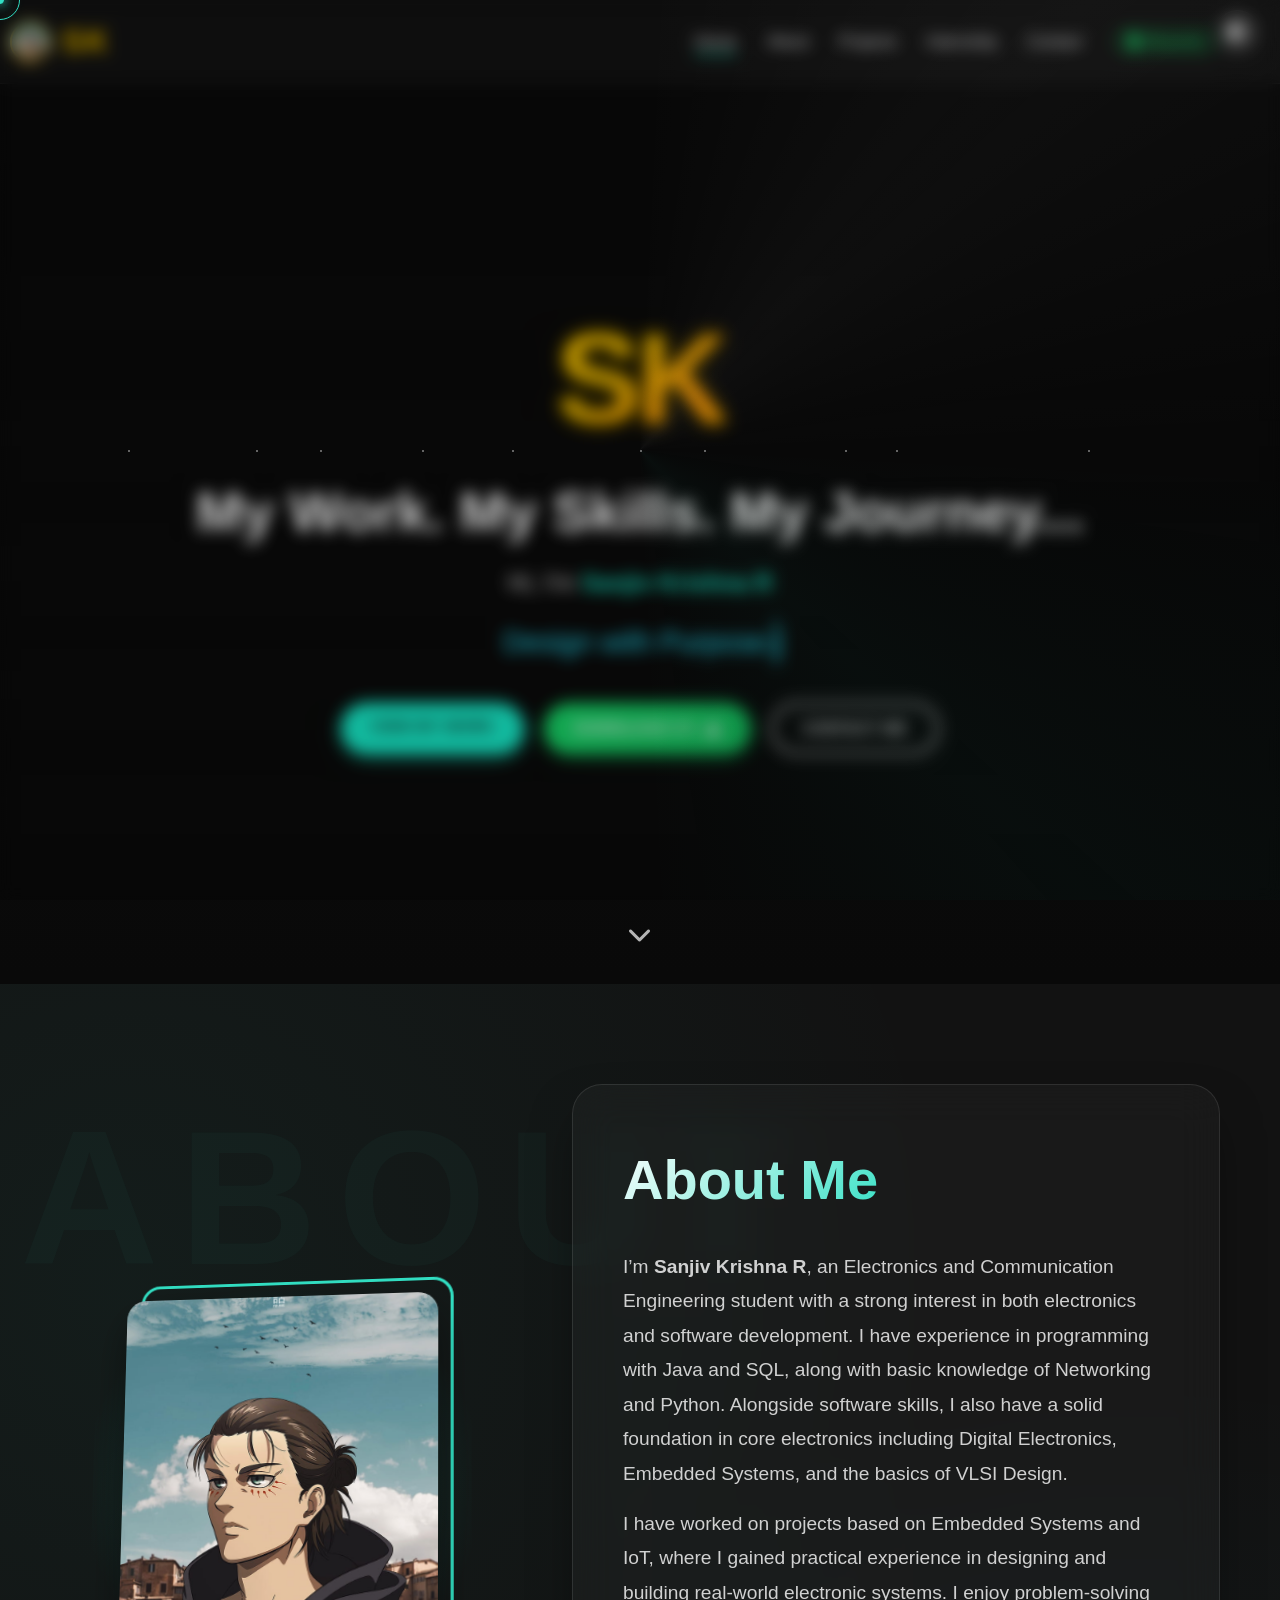
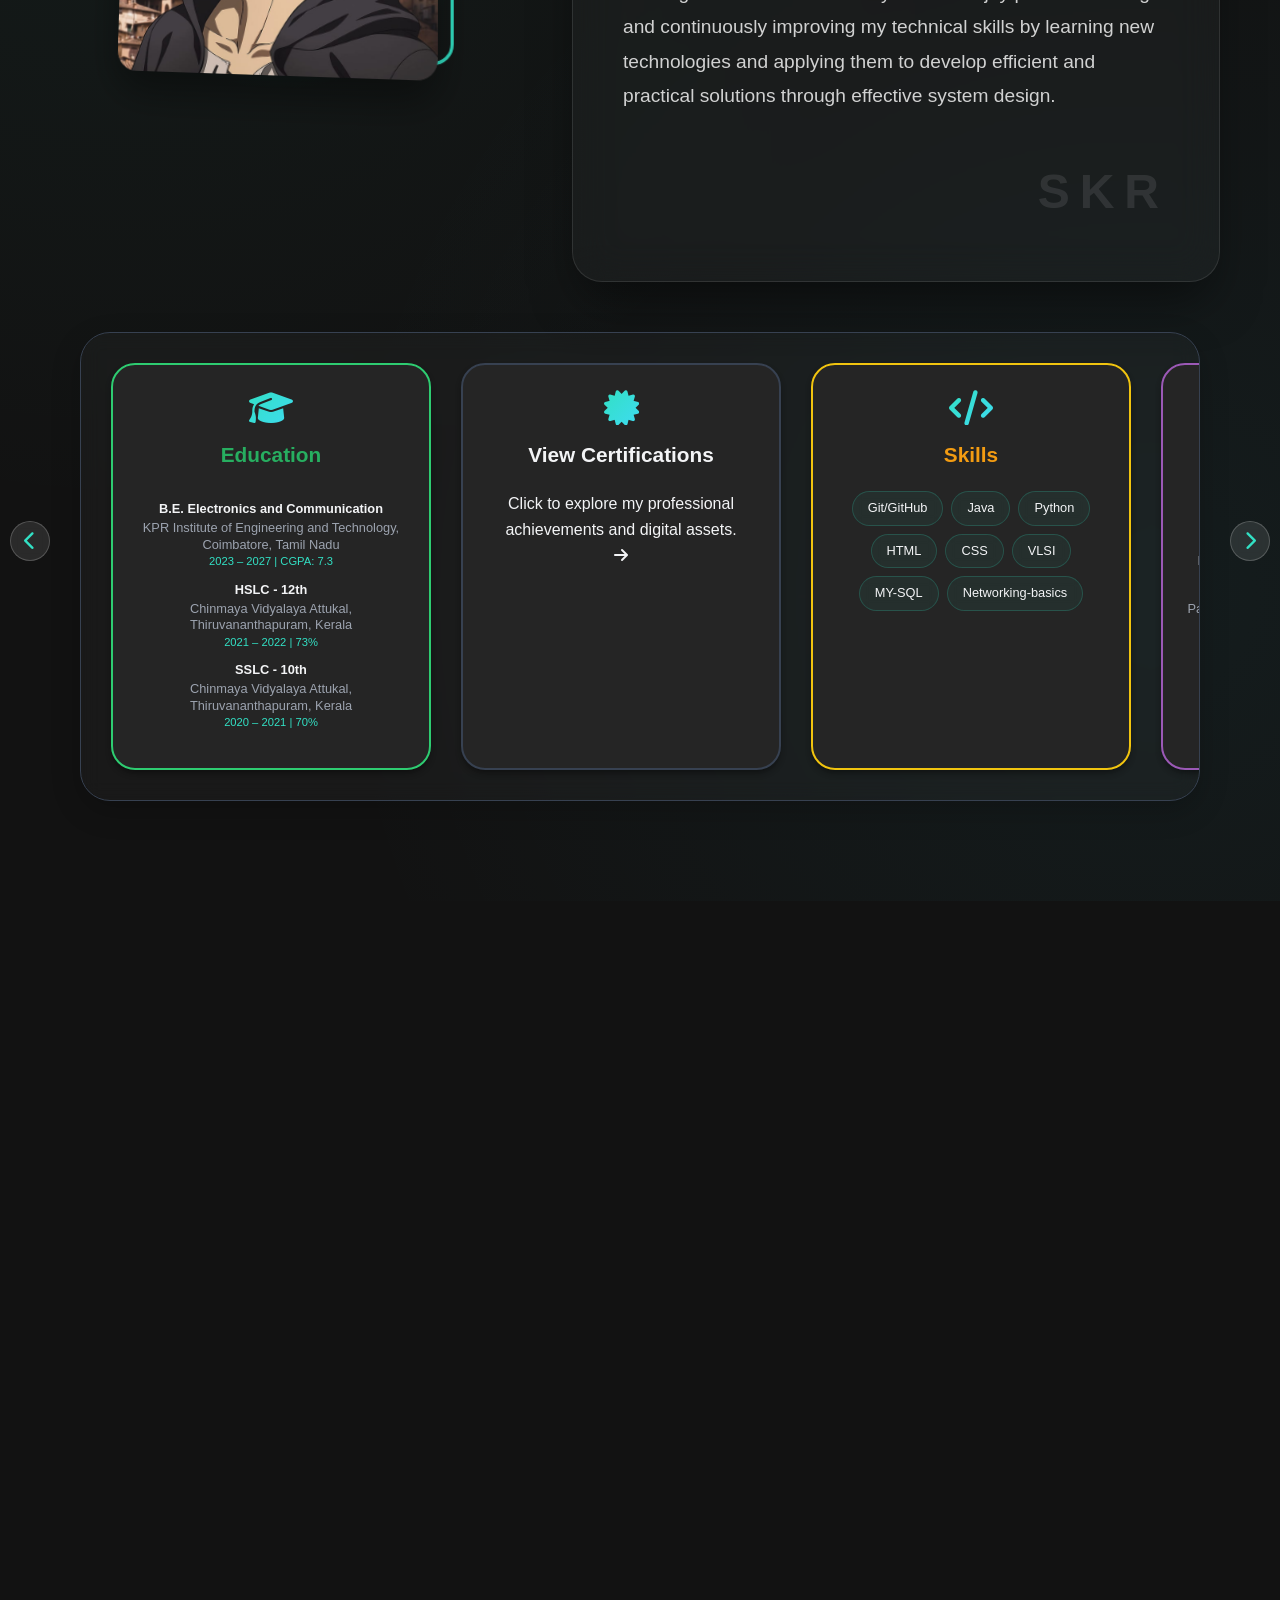
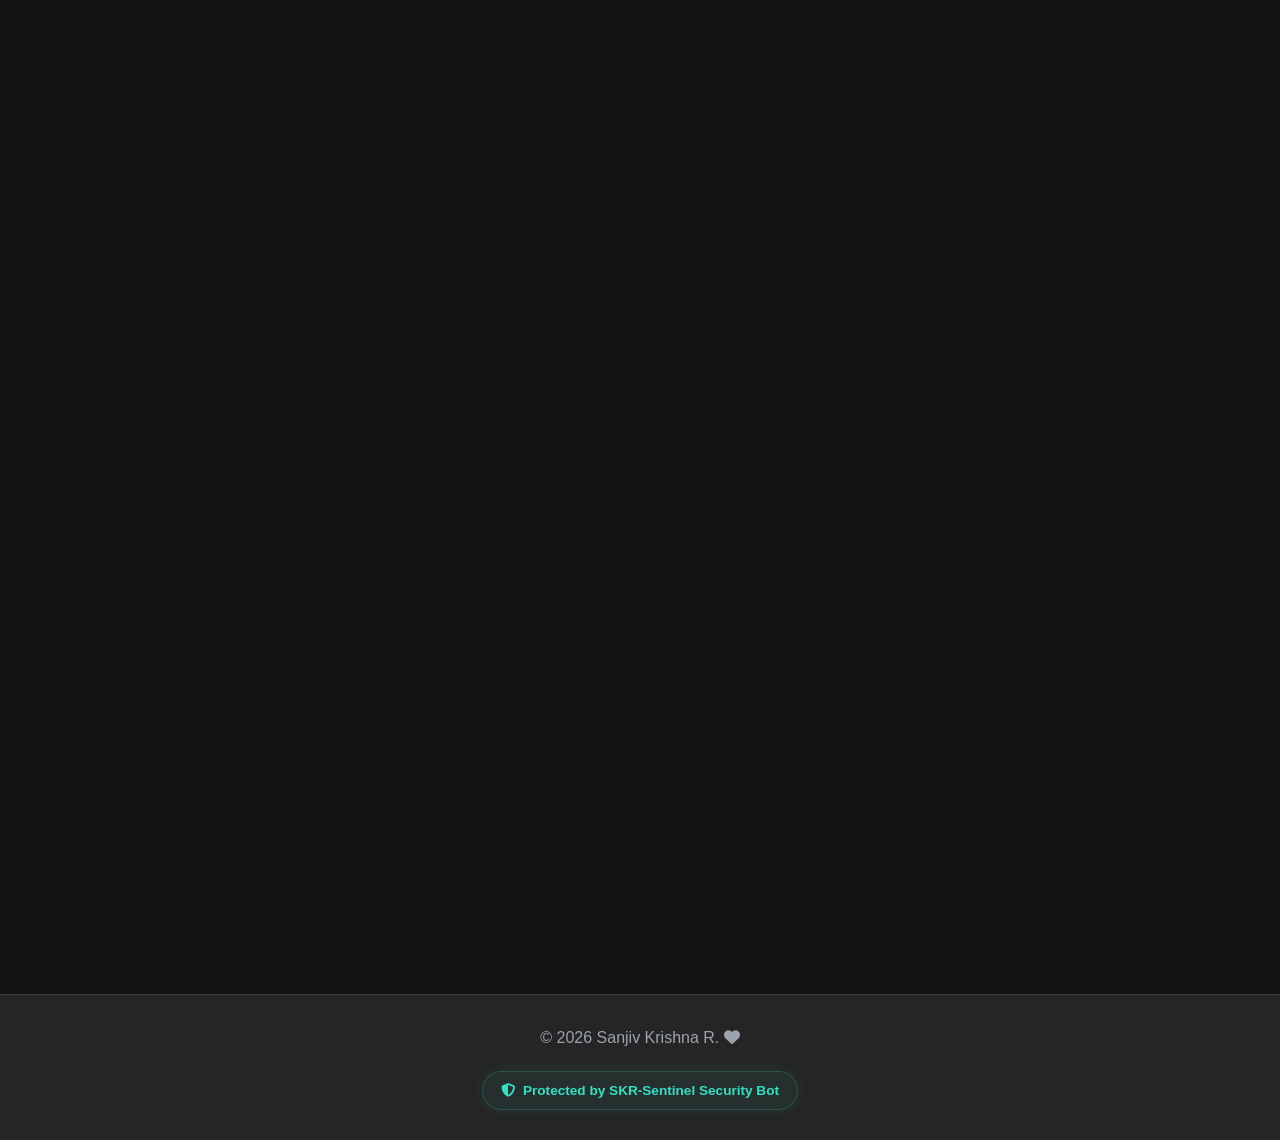
==== commit fc44e426: "Highlight more keywords in About Me" ====
--- a/index.html
+++ b/index.html
@@ -170,12 +170,12 @@
                         <div class="glass-info-card">
                             <h2 class="premium-section-title">About Me</h2>
                             <p class="premium-bio">
-                                I’m <strong>Sanjiv Krishna R</strong>, an Electronics and Communication Engineering student 
-                                with a strong interest in both electronics and software development. I have experience in 
+                                I’m <strong>Sanjiv Krishna R</strong>, an <span class="tech-highlight">Electronics and Communication Engineering</span> student 
+                                with a strong interest in both <span class="tech-highlight">electronics and software development</span>. I have experience in 
                                 programming with <span class="tech-highlight">Java</span> and <span class="tech-highlight">SQL</span>, 
                                 along with basic knowledge of <span class="tech-highlight">Networking</span> and 
                                 <span class="tech-highlight">Python</span>. Alongside software skills, I also have a solid 
-                                foundation in core electronics including 
+                                foundation in <span class="tech-highlight">core electronics</span> including 
                                 <span class="tech-highlight">Digital Electronics</span>, 
                                 <span class="tech-highlight">Embedded Systems</span>, and the basics of 
                                 <span class="tech-highlight">VLSI Design</span>.
@@ -183,9 +183,9 @@
                             <p class="premium-bio" style="margin-top: 15px;">
                                 I have worked on projects based on <span class="tech-highlight">Embedded Systems</span> and 
                                 <span class="tech-highlight">IoT</span>, where I gained practical experience in designing 
-                                and building real-world electronic systems. I enjoy problem-solving and continuously 
+                                and building real-world electronic systems. I enjoy <span class="tech-highlight">problem-solving</span> and continuously 
                                 improving my technical skills by learning new technologies and applying them to develop 
-                                efficient and practical solutions through effective system design.
+                                efficient and practical solutions through effective <span class="tech-highlight">system design</span>.
                             </p>
                             <div class="about-signature">SKR</div>
                         </div>
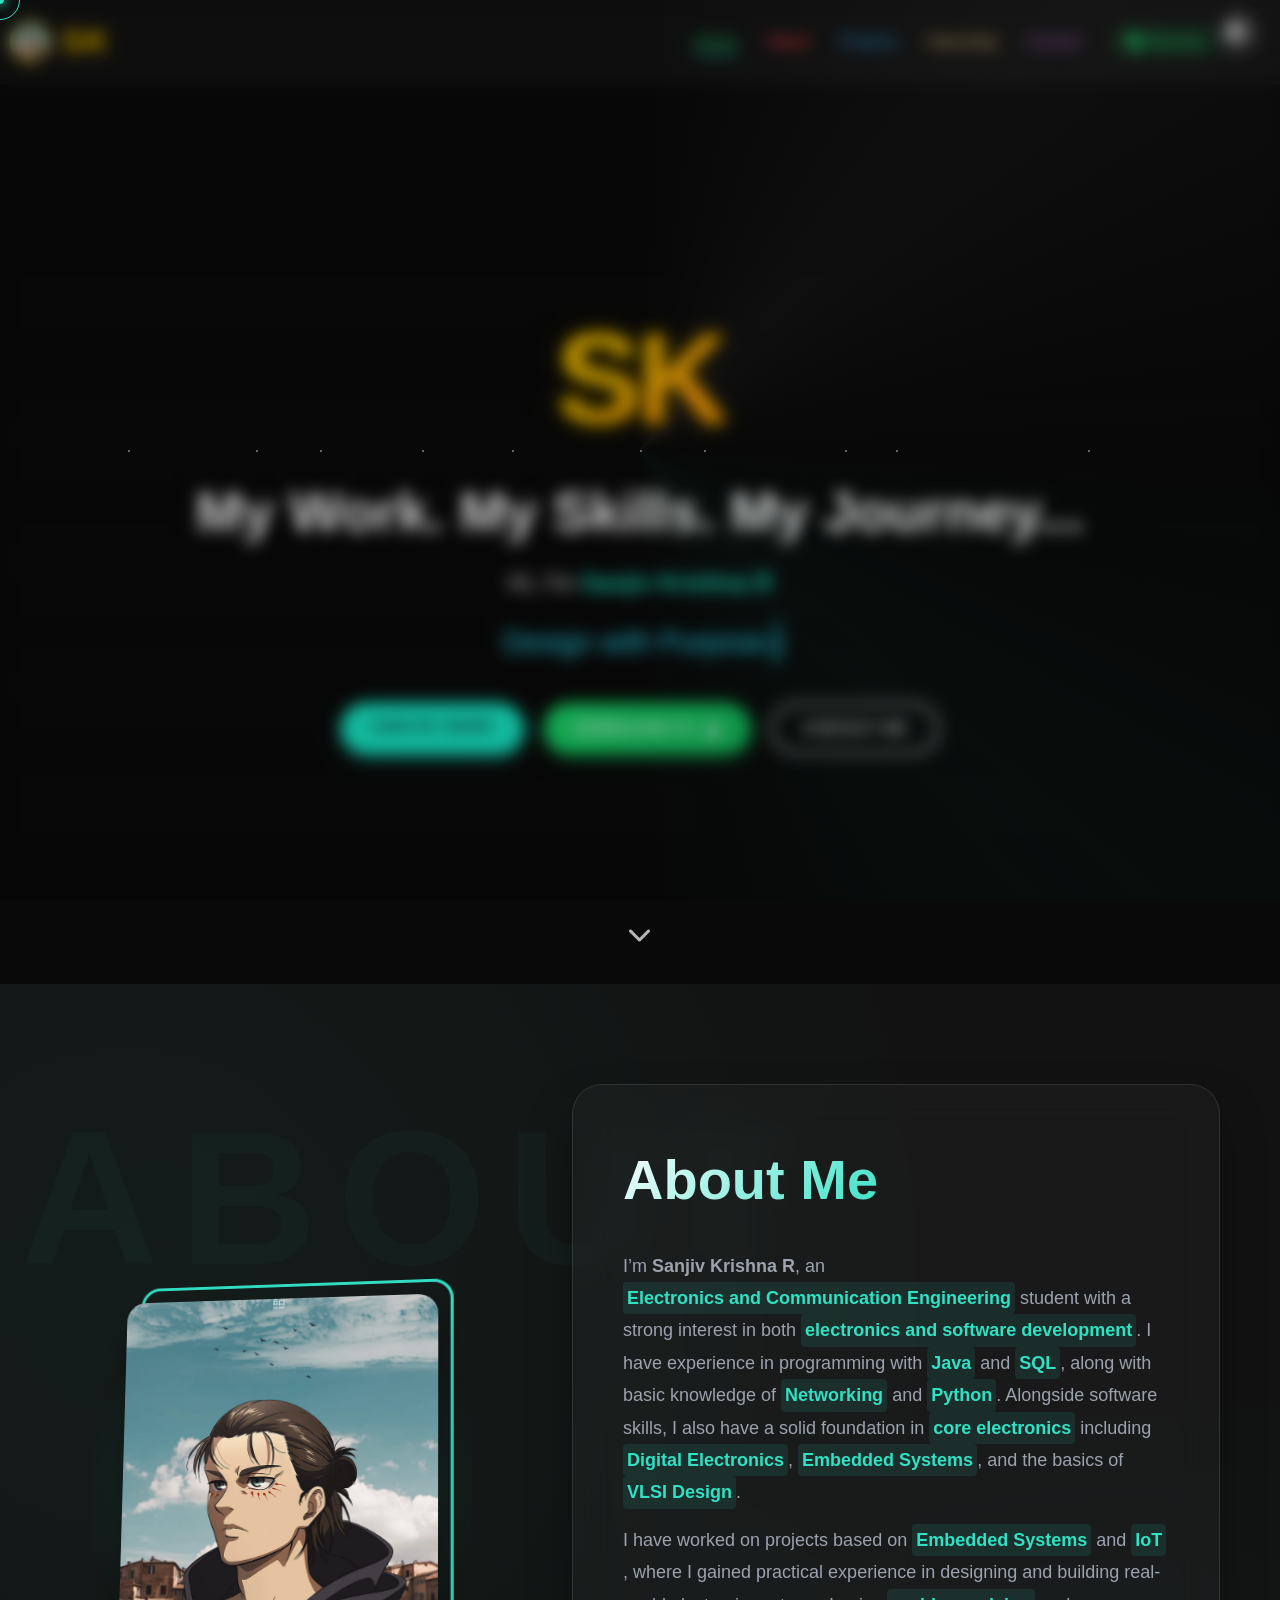
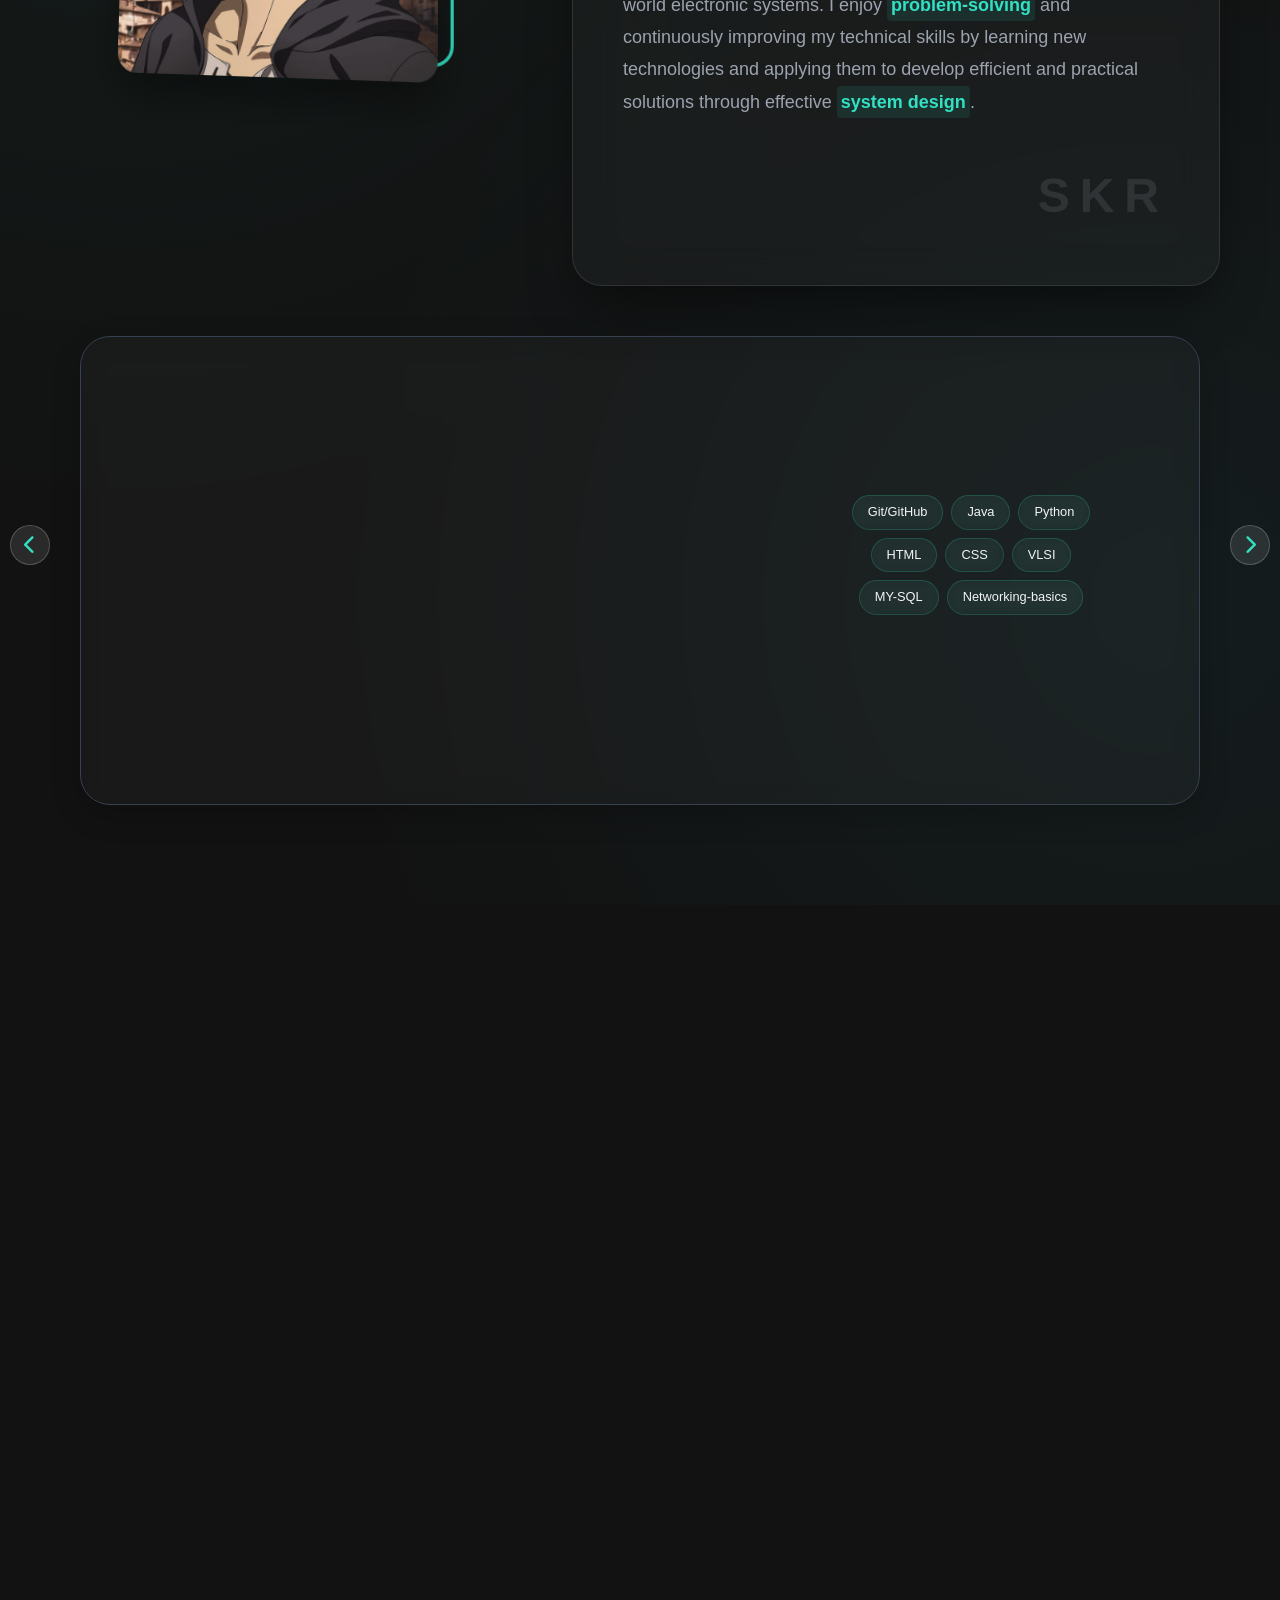
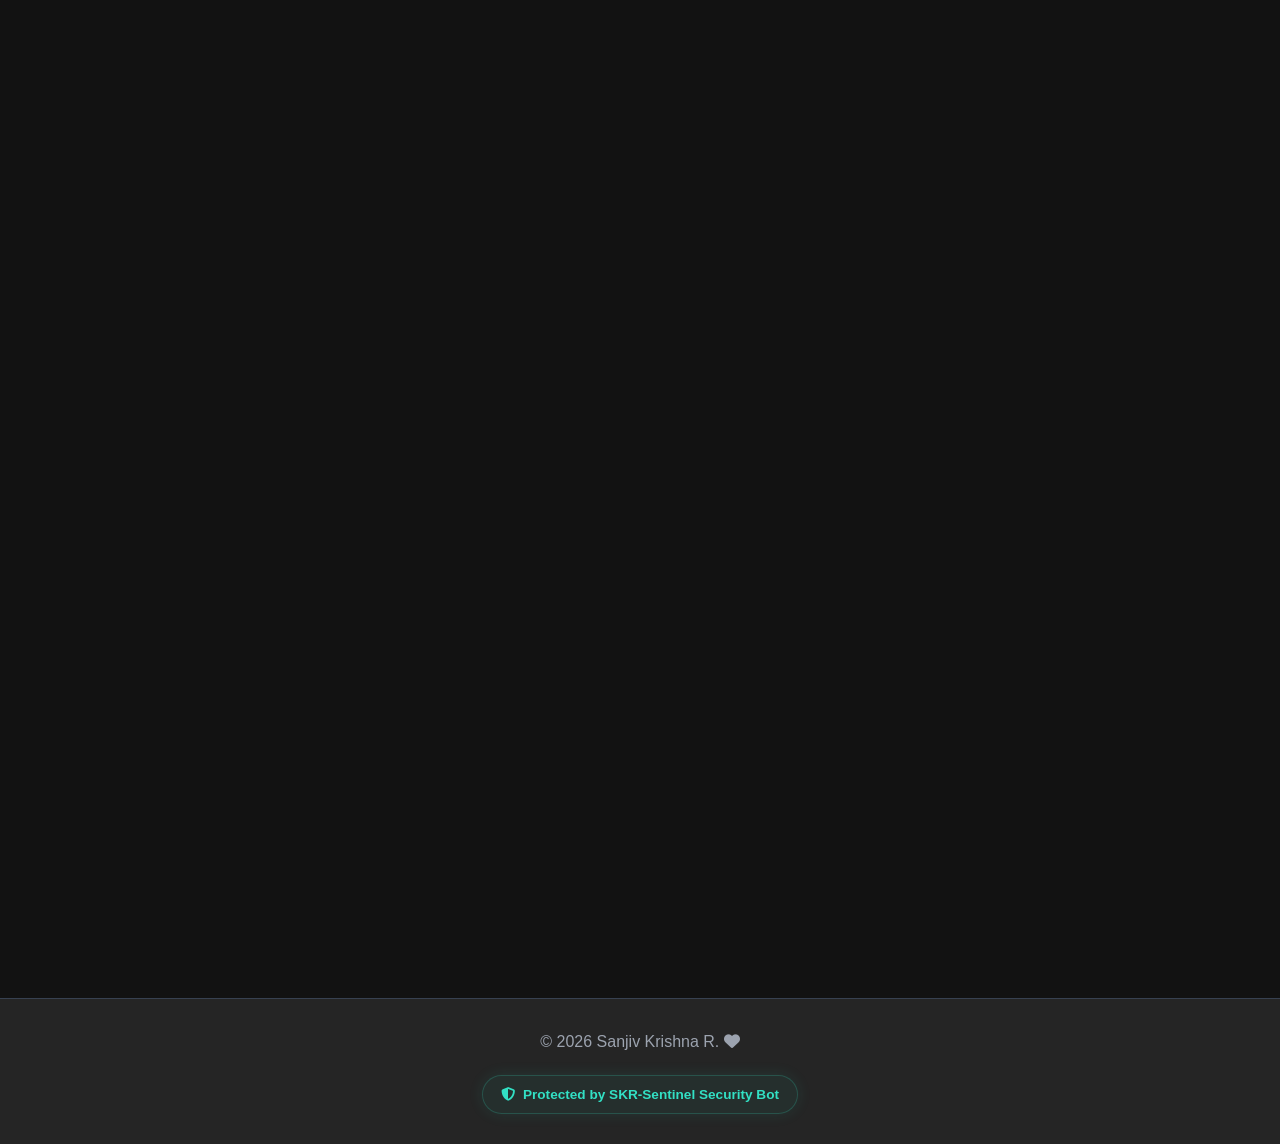
==== commit b6c6598c: "Add specific colors to navbar items" ====
--- a/index.html
+++ b/index.html
@@ -105,12 +105,12 @@
             </button>
 
             <ul class="nav-links">
-                <li><a href="#home" class="nav-link active">Home</a></li>
-                <li><a href="#about" class="nav-link">About</a></li>
-                <li><a href="#projects" class="nav-link">Projects</a></li>
-                <li><a href="#internship" class="nav-link">Internship</a></li>
-
-                <li><a href="#contact" class="nav-link">Contact</a></li>
+                <li><a href="#home" class="nav-link nav-home active">Home</a></li>
+                <li><a href="#about" class="nav-link nav-about">About</a></li>
+                <li><a href="#projects" class="nav-link nav-projects">Projects</a></li>
+                <li><a href="#internship" class="nav-link nav-internship">Internship</a></li>
+
+                <li><a href="#contact" class="nav-link nav-contact">Contact</a></li>
                 <li><a href="SANJIV KRISHNA R Resume.pdf" class="nav-link resume-nav-btn" target="_blank"><i
                             class="fas fa-file-download"></i> Resume</a></li>
             </ul>
--- a/style.css
+++ b/style.css
@@ -1,3566 +1,3774 @@
-/* ========================= */
-/* 🌟 Variables & Theme Setup */
-/* ========================= */
-:root {
-    --primary-color: #32e0c4;
-    --primary-color-rgb: 50, 224, 196;
-    --primary-dark: #0d7377;
-    --secondary-color: #3edbf0;
-    --accent-color: #ff2e63;
-
-    --bg-body: #ffffff;
-    --bg-surface: #f3f4f6;
-    --bg-card: #ffffff;
-    --text-main: #1f2937;
-    --text-muted: #6b7280;
-    --border-color: #e5e7eb;
-
-    --shadow-sm: 0 1px 2px 0 rgba(0, 0, 0, 0.05);
-    --shadow-md: 0 4px 6px -1px rgba(0, 0, 0, 0.1), 0 2px 4px -1px rgba(0, 0, 0, 0.06);
-    --shadow-lg: 0 10px 15px -3px rgba(0, 0, 0, 0.1), 0 4px 6px -2px rgba(0, 0, 0, 0.05);
-    --shadow-glow: 0 0 15px rgba(50, 224, 196, 0.3);
-
-    --font-main: 'Poppins', sans-serif;
-    --transition-speed: 0.3s;
-}
-
-body.dark-mode {
-    --bg-body: #121212;
-    --bg-surface: #1e1e1e;
-    --bg-card: #252525;
-    --text-main: #f3f4f6;
-    --text-muted: #9ca3af;
-    --border-color: #374151;
-
-    --shadow-sm: 0 1px 2px 0 rgba(0, 0, 0, 0.3);
-    --shadow-md: 0 4px 6px -1px rgba(0, 0, 0, 0.4);
-    --shadow-lg: 0 10px 15px -3px rgba(0, 0, 0, 0.5);
-    --shadow-glow: 0 0 20px rgba(50, 224, 196, 0.4);
-}
-
-html,
-body {
-    cursor: none;
-}
-
-* {
-    margin: 0;
-    padding: 0;
-    box-sizing: border-box;
-}
-
-/* Optimization: Smooth rendering for sections */
-section {
-    content-visibility: auto;
-    contain-intrinsic-size: 1px 800px;
-}
-
-/* Optimization: GPU containment for complex cards */
-.project-card,
-.antenna-card,
-.info-card,
-.journey-content,
-.lang-bubble {
-    will-change: transform;
-    contain: layout style;
-}
-
-html {
-    scroll-behavior: smooth;
-}
-
-/* ========================= */
-/* 🖱️ Next-Level Custom Cursor */
-/* ========================= */
-.cursor-dot {
-    width: 8px;
-    height: 8px;
-    background-color: var(--primary-color);
-    border-radius: 50%;
-    position: fixed;
-    top: 0;
-    left: 0;
-    pointer-events: none;
-    z-index: 999999;
-    transform: translate(-50%, -50%);
-    box-shadow: 0 0 10px var(--primary-color), 0 0 20px var(--primary-color);
-    transition: width 0.3s ease, height 0.3s ease, background-color 0.3s ease, border-radius 0.3s ease;
-    will-change: transform, left, top;
-    animation: cursor-color-cycle 3s infinite linear, cursor-pulse 1.5s infinite ease-in-out;
-}
-
-.cursor-outline {
-    width: 40px;
-    height: 40px;
-    border: 1.5px solid var(--primary-color);
-    border-radius: 50%;
-    position: fixed;
-    top: 0;
-    left: 0;
-    pointer-events: none;
-    z-index: 999998;
-    transform: translate(-50%, -50%);
-    transition: width 0.4s cubic-bezier(0.175, 0.885, 0.32, 1.275),
-        height 0.4s cubic-bezier(0.175, 0.885, 0.32, 1.275),
-        border-radius 0.4s ease,
-        border-color 0.4s ease,
-        background-color 0.4s ease;
-    will-change: transform, left, top;
-    animation: outline-color-cycle 3s infinite linear;
-}
-
-/* Trail Particles */
-.cursor-trail {
-    position: fixed;
-    width: 4px;
-    height: 4px;
-    background: var(--primary-color);
-    border-radius: 50%;
-    pointer-events: none;
-    z-index: 999997;
-    opacity: 0.6;
-    transform: translate(-50%, -50%);
-    filter: blur(1px);
-    box-shadow: 0 0 5px var(--primary-color);
-    animation: cursor-color-cycle 1s infinite linear;
-}
-
-/* Interactive States */
-.cursor-dot.active {
-    width: 12px;
-    height: 12px;
-    background-color: var(--accent-color);
-    box-shadow: 0 0 15px var(--accent-color);
-}
-
-.cursor-outline.active {
-    width: 60px;
-    height: 60px;
-    border-color: var(--accent-color);
-    border-width: 2px;
-}
-
-/* Magnet Mode (for buttons/cards) */
-.cursor-outline.magnet {
-    width: 80px;
-    height: 80px;
-    background-color: rgba(50, 224, 196, 0.1);
-    border-style: dashed;
-    animation: cursor-rotate 4s linear infinite;
-}
-
-/* Text Mode */
-.cursor-dot.text-mode {
-    width: 2px;
-    height: 24px;
-    border-radius: 0;
-}
-
-.cursor-outline.text-mode {
-    width: 0;
-    height: 0;
-    opacity: 0;
-}
-
-/* Image/Gallery Mode */
-.cursor-outline.view-mode {
-    width: 100px;
-    height: 100px;
-    border-style: solid;
-    background-color: rgba(50, 224, 196, 0.05);
-}
-
-.cursor-outline.view-mode::after {
-    content: 'VIEW';
-    position: absolute;
-    top: 50%;
-    left: 50%;
-    transform: translate(-50%, -50%);
-    font-size: 10px;
-    font-weight: 700;
-    letter-spacing: 2px;
-    color: var(--primary-color);
-}
-
-@keyframes cursor-rotate {
-    0% {
-        transform: translate(-50%, -50%) rotate(0deg);
-    }
-
-    100% {
-        transform: translate(-50%, -50%) rotate(360deg);
-    }
-}
-
-@keyframes cursor-color-cycle {
-    0% {
-        background-color: var(--primary-color);
-        filter: hue-rotate(0deg);
-    }
-
-    25% {
-        background-color: #ff2e63;
-        filter: hue-rotate(90deg);
-    }
-
-    50% {
-        background-color: #3edbf0;
-        filter: hue-rotate(180deg);
-    }
-
-    75% {
-        background-color: #ff9a00;
-        filter: hue-rotate(270deg);
-    }
-
-    100% {
-        background-color: var(--primary-color);
-        filter: hue-rotate(360deg);
-    }
-}
-
-@keyframes outline-color-cycle {
-    0% {
-        border-color: var(--primary-color);
-    }
-
-    25% {
-        border-color: #ff2e63;
-    }
-
-    50% {
-        border-color: #3edbf0;
-    }
-
-    75% {
-        border-color: #ff9a00;
-    }
-
-    100% {
-        border-color: var(--primary-color);
-    }
-}
-
-@keyframes cursor-pulse {
-
-    0%,
-    100% {
-        transform: translate(-50%, -50%) scale(1);
-    }
-
-    50% {
-        transform: translate(-50%, -50%) scale(1.5);
-    }
-}
-
-body {
-    font-family: var(--font-main);
-    background-color: var(--bg-body);
-    color: var(--text-main);
-    line-height: 1.6;
-    transition: background-color var(--transition-speed), color var(--transition-speed);
-    overflow-x: hidden;
-}
-
-a {
-    text-decoration: none;
-    color: inherit;
-    transition: color var(--transition-speed);
-}
-
-ul {
-    list-style: none;
-}
-
-img {
-    max-width: 100%;
-    display: block;
-}
-
-.container {
-    max-width: 1200px;
-    margin: 0 auto;
-    padding: 0 20px;
-}
-
-/* ========================= */
-/* 🎬 Netflix Style Intro */
-/* 🧊 Hyper-Glassy Intro */
-#intro-loader {
-    position: fixed;
-    top: 0;
-    left: 0;
-    width: 100%;
-    height: 100%;
-    /* Transparent Glassy Base */
-    background: rgba(0, 0, 0, 0.2);
-    display: flex;
-    justify-content: center;
-    align-items: center;
-    z-index: 10000;
-    overflow: hidden;
-    backdrop-filter: blur(8px) saturate(120%);
-    -webkit-backdrop-filter: blur(8px) saturate(120%);
-    transition: opacity 1.2s cubic-bezier(0.7, 0, 0.3, 1), visibility 1.2s;
-    will-change: opacity;
-    backface-visibility: hidden;
-    transform: translateZ(0);
-}
-
-/* Frosted Grain Texture for Realistic Glass */
-#intro-loader::before {
-    content: '';
-    position: absolute;
-    top: 0;
-    left: 0;
-    width: 100%;
-    height: 100%;
-    background-image: url("https://www.transparenttextures.com/patterns/asfalt-dark.png");
-    opacity: 0.05;
-    z-index: -1;
-    pointer-events: none;
-}
-
-/* Satisfying Light Rays dance across the glass */
-#intro-loader::after {
-    content: '';
-    position: absolute;
-    top: -50%;
-    left: -50%;
-    width: 200%;
-    height: 200%;
-    background: conic-gradient(from 0deg at 50% 50%,
-            transparent 0deg,
-            rgba(255, 255, 255, 0.03) 45deg,
-            transparent 90deg,
-            rgba(50, 224, 196, 0.03) 135deg,
-            transparent 180deg);
-    animation: sweep-light 15s infinite linear;
-    z-index: -1;
-    pointer-events: none;
-    will-change: transform;
-}
-
-@keyframes sweep-light {
-    from {
-        transform: rotate(0deg);
-    }
-
-    to {
-        transform: rotate(360deg);
-    }
-}
-
-@keyframes liquid-silk {
-    0% {
-        transform: scale(1) rotate(0deg) translate(0, 0);
-    }
-
-    33% {
-        transform: scale(1.1) rotate(2deg) translate(20px, -30px);
-    }
-
-    66% {
-        transform: scale(0.9) rotate(-2deg) translate(-30px, 20px);
-    }
-
-    100% {
-        transform: scale(1.05) rotate(1deg) translate(10px, 10px);
-    }
-}
-
-@keyframes drift-bg {
-    from {
-        opacity: 0.3;
-        transform: translateY(-10px);
-    }
-
-    to {
-        opacity: 0.7;
-        transform: translateY(10px);
-    }
-}
-
-/* Cinematic Particles */
-.intro-particles span {
-    position: absolute;
-    width: 2px;
-    height: 2px;
-    background: #fff;
-    border-radius: 50%;
-    animation: particle-rise 4s infinite linear;
-    opacity: 0.5;
-    will-change: transform, opacity;
-}
-
-/* Randomize particles positions and delays */
-.intro-particles span:nth-child(1) {
-    left: 10%;
-    animation-delay: 0s;
-}
-
-.intro-particles span:nth-child(2) {
-    left: 25%;
-    animation-delay: 1s;
-}
-
-.intro-particles span:nth-child(3) {
-    left: 40%;
-    animation-delay: 0.5s;
-}
-
-.intro-particles span:nth-child(4) {
-    left: 55%;
-    animation-delay: 2s;
-}
-
-.intro-particles span:nth-child(5) {
-    left: 70%;
-    animation-delay: 1.5s;
-}
-
-.intro-particles span:nth-child(6) {
-    left: 85%;
-    animation-delay: 3s;
-}
-
-.intro-particles span:nth-child(7) {
-    left: 33%;
-    animation-delay: 2.5s;
-}
-
-.intro-particles span:nth-child(8) {
-    left: 66%;
-    animation-delay: 0.2s;
-}
-
-.intro-particles span:nth-child(9) {
-    left: 50%;
-    animation-delay: 1.8s;
-}
-
-.intro-particles span:nth-child(10) {
-    left: 20%;
-    animation-delay: 0.7s;
-}
-
-@keyframes particle-rise {
-    0% {
-        transform: translateY(100vh);
-        opacity: 0;
-    }
-
-    20% {
-        opacity: 0.4;
-    }
-
-    80% {
-        opacity: 0.4;
-    }
-
-    100% {
-        transform: translateY(-20vh);
-        opacity: 0;
-    }
-}
-
-@keyframes grid-pulse-drift {
-    0% {
-        background-position: 0 0;
-        opacity: 0.5;
-    }
-
-    50% {
-        opacity: 1;
-    }
-
-    100% {
-        background-position: 80px 80px;
-        opacity: 0.5;
-    }
-}
-
-.intro-container {
-    position: relative;
-    display: flex;
-    flex-direction: column;
-    align-items: center;
-    transform-style: preserve-3d;
-    perspective: 1000px;
-    backface-visibility: hidden;
-}
-
-.intro-complex {
-    text-align: center;
-    transform-style: preserve-3d;
-    perspective: 1000px;
-    animation: master-zoom 4s forwards cubic-bezier(0.4, 0, 0.2, 1);
-    will-change: transform, opacity;
-}
-
-.intro-sk {
-    font-size: 10rem;
-    font-weight: 900;
-    color: #fff;
-    display: flex;
-    align-items: center;
-    justify-content: center;
-    text-shadow: 0 0 20px rgba(50, 224, 196, 0.3);
-    animation: chromatic-aberration 3.5s forwards;
-    position: relative;
-    will-change: text-shadow, transform;
-}
-
-/* High-End Chromatic Aberration Effect (Hotstar Style) */
-@keyframes chromatic-aberration {
-
-    0%,
-    70% {
-        text-shadow: 0 0 10px rgba(50, 224, 196, 0.3);
-        transform: scale(1);
-    }
-
-    85% {
-        /* Simplified glitch for better performance */
-        text-shadow: 2px 0 0 rgba(255, 0, 0, 0.3), -2px 0 0 rgba(0, 255, 255, 0.3);
-        transform: scale(1.02);
-    }
-
-    100% {
-        text-shadow: 0 0 20px var(--primary-color);
-        transform: scale(1);
-    }
-}
-
-.s-letter {
-    animation: split-left 3.5s forwards ease-in-out;
-}
-
-.k-letter {
-    animation: split-right 3.5s forwards ease-in-out;
-}
-
-.intro-web {
-    font-size: 3.2rem;
-    color: #fff;
-    letter-spacing: 12px;
-    font-weight: 800;
-    opacity: 0;
-    width: 0;
-    overflow: hidden;
-    white-space: nowrap;
-    animation: web-reveal-mid 4s forwards ease-in-out;
-    background: linear-gradient(90deg, transparent, #fff, transparent);
-    background-size: 200% 100%;
-    -webkit-background-clip: text;
-    background-clip: text;
-    text-shadow: 0 0 10px rgba(255, 255, 255, 0.5);
-    margin: 0 -10px;
-    will-change: width, opacity, transform;
-}
-
-@keyframes master-zoom {
-    0% {
-        transform: scale(0.6) translateZ(-300px);
-        opacity: 0;
-    }
-
-    30% {
-        opacity: 1;
-    }
-
-    80% {
-        transform: scale(1.1) translateZ(0);
-        opacity: 1;
-    }
-
-    100% {
-        transform: scale(4) translateZ(500px);
-        opacity: 0;
-    }
-}
-
-@keyframes split-left {
-
-    0%,
-    35% {
-        transform: translateX(0);
-    }
-
-    65%,
-    100% {
-        transform: translateX(-45px);
-    }
-}
-
-@keyframes split-right {
-
-    0%,
-    35% {
-        transform: translateX(0);
-    }
-
-    65%,
-    100% {
-        transform: translateX(45px);
-    }
-}
-
-@keyframes web-reveal-mid {
-
-    0%,
-    40% {
-        opacity: 0;
-        width: 0;
-        transform: scale(0.5);
-        background-position: -200% 0;
-    }
-
-    70% {
-        opacity: 1;
-        width: 220px;
-        transform: scale(1.1);
-        background-position: 0% 0;
-    }
-
-    100% {
-        opacity: 1;
-        width: 220px;
-        transform: scale(1);
-        background-position: 200% 0;
-    }
-}
-
-.intro-logo {
-    font-size: 10rem;
-    font-weight: 900;
-    color: #fff;
-    text-transform: uppercase;
-    letter-spacing: 15px;
-    position: relative;
-    animation: netflix-zoom-premium 3.5s forwards cubic-bezier(0.4, 0, 0.2, 1);
-    text-shadow:
-        0 0 10px rgba(50, 224, 196, 0.5),
-        0 0 40px rgba(50, 224, 196, 0.3);
-}
-
-.intro-logo::after {
-    content: attr(data-text);
-    position: absolute;
-    top: 0;
-    left: 0;
-    width: 100%;
-    height: 100%;
-    color: var(--primary-color);
-    filter: blur(15px);
-    opacity: 0;
-    animation: logo-flash 3.5s forwards;
-}
-
-@keyframes logo-flash {
-
-    0%,
-    70% {
-        opacity: 0;
-        transform: scale(1);
-    }
-
-    80% {
-        opacity: 1;
-        transform: scale(1.1);
-    }
-
-    100% {
-        opacity: 0;
-        transform: scale(1.5);
-    }
-}
-
-@keyframes netflix-zoom-premium {
-    0% {
-        transform: scale(0.8) translateZ(-100px);
-        opacity: 0;
-        letter-spacing: 20px;
-    }
-
-    20% {
-        opacity: 1;
-        letter-spacing: 15px;
-    }
-
-    80% {
-        transform: scale(1.1) translateZ(0);
-        opacity: 1;
-    }
-
-    100% {
-        transform: scale(3) translateZ(300px);
-        opacity: 0;
-    }
-}
-
-.intro-logo::before {
-    content: attr(data-text);
-    position: absolute;
-    top: 0;
-    left: 0;
-    width: 100%;
-    height: 100%;
-    color: var(--primary-color);
-    clip-path: polygon(0 100%, 100% 100%, 100% 100%, 0 100%);
-    animation: fill-up 3s forwards 0.5s;
-}
-
-.intro-bar {
-    width: 300px;
-    height: 4px;
-    background: #E50914;
-    position: absolute;
-    bottom: -20px;
-    transform: scaleX(0);
-    transform-origin: left;
-    animation: bar-expand 2.5s forwards ease-out;
-    will-change: transform;
-}
-
-@keyframes netflix-zoom {
-    0% {
-        transform: scale(0.5);
-        opacity: 0;
-    }
-
-    20% {
-        opacity: 1;
-    }
-
-    80% {
-        transform: scale(1.2);
-        opacity: 1;
-        filter: blur(0px);
-    }
-
-    100% {
-        transform: scale(3.5);
-        opacity: 0;
-        filter: blur(20px);
-    }
-}
-
-@keyframes fill-up {
-    0% {
-        clip-path: polygon(0 100%, 100% 100%, 100% 100%, 0 100%);
-    }
-
-    100% {
-        clip-path: polygon(0 0, 100% 0, 100% 100%, 0 100%);
-    }
-}
-
-@keyframes bar-expand {
-    0% {
-        transform: scaleX(0);
-        opacity: 1;
-    }
-
-    50% {
-        transform: scaleX(0.5);
-        opacity: 1;
-    }
-
-    100% {
-        transform: scaleX(1);
-        opacity: 0;
-    }
-}
-
-/* Hide content until intro is done */
-.content-hidden {
-    opacity: 0;
-    visibility: hidden;
-}
-
-.content-visible {
-    opacity: 1;
-    visibility: visible;
-    transition: opacity 1s ease;
-}
-
-/* ========================= */
-/* ========================= */
-/* ========================= */
-/* 🌟 Theme Toggle */
-/* ========================= */
-.theme-switch-wrapper {
-    position: fixed;
-    top: 15px;
-    right: 25px;
-    z-index: 5000;
-}
-
-#theme-toggle {
-    display: none;
-}
-
-.theme-switch {
-    display: flex;
-    align-items: center;
-    justify-content: center;
-    width: 45px;
-    height: 45px;
-    background: rgba(255, 255, 255, 0.1);
-    backdrop-filter: blur(10px);
-    border: 1px solid rgba(255, 255, 255, 0.2);
-    border-radius: 50%;
-    cursor: pointer;
-    box-shadow: 0 4px 15px rgba(0, 0, 0, 0.3);
-    transition: all 0.5s cubic-bezier(0.4, 0, 0.2, 1);
-}
-
-.theme-switch:hover {
-    transform: scale(1.1) rotate(180deg);
-    background: var(--primary-color);
-    border-color: var(--primary-color);
-}
-
-.theme-icon {
-    color: #fff;
-    font-size: 1.2rem;
-    transition: all 0.5s ease;
-}
-
-#theme-toggle:checked+.theme-switch .theme-icon {
-    transform: rotate(180deg);
-    color: #000;
-}
-
-#theme-toggle:checked+.theme-switch {
-    background: #fff;
-    box-shadow: 0 0 20px rgba(255, 255, 255, 0.5);
-}
-
-#theme-toggle:checked+.theme-switch::after {
-    transform: translateX(30px);
-}
-
-/* ========================= */
-/* 🌟 Navbar */
-/* ========================= */
-.navbar {
-    position: sticky;
-    top: 0;
-    z-index: 1000;
-    background: rgba(255, 255, 255, 0.05);
-    /* Very slight tint */
-    backdrop-filter: blur(12px);
-    -webkit-backdrop-filter: blur(12px);
-    border-bottom: 1px solid rgba(255, 255, 255, 0.1);
-    padding: 1rem 0;
-    transition: all 0.3s ease;
-}
-
-body.dark-mode .navbar {
-    background: rgba(18, 18, 18, 0.7);
-    border-bottom: 1px solid rgba(255, 255, 255, 0.05);
-}
-
-.nav-container {
-    display: flex;
-    justify-content: space-between;
-    align-items: center;
-}
-
-.logo {
-    display: flex;
-    align-items: center;
-    margin-right: auto;
-    /* Pushes everything else to the right */
-    margin-left: -50px;
-    /* Force move to far left on desktop */
-}
-
-/* Media query to reset margin on mobile to prevent overflow */
-@media (max-width: 900px) {
-    .logo {
-        margin-left: 0;
-    }
-}
-
-.logo a {
-    font-size: 2rem;
-    font-weight: 800;
-    color: #fff;
-    text-transform: uppercase;
-    letter-spacing: 2px;
-    background: linear-gradient(135deg, #f1c40f, #d4ac0d);
-    -webkit-background-clip: text;
-    background-clip: text;
-    -webkit-text-fill-color: transparent;
-    transition: all 0.3s ease;
-    display: flex;
-    align-items: center;
-    gap: 12px;
-}
-
-.nav-profile-img {
-    width: 40px !important;
-    height: 40px !important;
-    max-width: 40px;
-    max-height: 40px;
-    border-radius: 50%;
-    border: 2px solid #f1c40f;
-    object-fit: cover;
-    flex-shrink: 0;
-    -webkit-text-fill-color: initial;
-    /* Fix for background-clip on parent */
-}
-
-.logo a:hover {
-    filter: drop-shadow(0 0 8px rgba(241, 196, 15, 0.6));
-    transform: scale(1.05);
-}
-
-.nav-links {
-    display: flex;
-    gap: 30px;
-}
-
-.nav-link {
-    font-weight: 500;
-    font-size: 1rem;
-    position: relative;
-    color: var(--text-main);
-}
-
-.nav-link::after {
-    content: '';
-    position: absolute;
-    width: 0;
-    height: 2px;
-    bottom: -5px;
-    left: 0;
-    background-color: var(--primary-color);
-    transition: width 0.3s ease;
-}
-
-.nav-link:hover::after,
-.nav-link.active::after {
-    width: 100%;
-}
-
-.nav-link:hover {
-    color: var(--primary-color);
-}
-
-/* Mobile Menu Button */
-.menu-btn {
-    display: none;
-    flex-direction: column;
-    justify-content: space-between;
-    width: 30px;
-    height: 21px;
-    background: transparent;
-    border: none;
-    cursor: pointer;
-    z-index: 1100;
-}
-
-.menu-btn .bar {
-    width: 100%;
-    height: 3px;
-    background-color: var(--text-main);
-    border-radius: 3px;
-    transition: all 0.3s ease;
-}
-
-/* ========================= */
-/* 🌟 Hero Section */
-/* ========================= */
-.hero-section {
-    position: relative;
-    height: 100vh;
-    min-height: 600px;
-    display: flex;
-    justify-content: center;
-    align-items: center;
-    text-align: center;
-    background:
-        linear-gradient(to bottom, rgba(0, 0, 0, 0.4), transparent),
-        url('https://images.unsplash.com/photo-1542332213-9b5a5a3fad35?auto=format&fit=crop&q=100&w=3840') no-repeat center center/cover;
-    overflow: hidden;
-}
-
-.hero-bg-overlay {
-    position: absolute;
-    top: 0;
-    left: 0;
-    width: 100%;
-    height: 100%;
-    background: linear-gradient(rgba(0, 0, 0, 0.2), rgba(0, 0, 0, 0.5));
-    z-index: 1;
-    pointer-events: none;
-}
-
-body.light-mode .hero-section {
-    background:
-        linear-gradient(to bottom, rgba(255, 255, 255, 0.2), transparent),
-        url('https://images.unsplash.com/photo-1542332213-9b5a5a3fad35?auto=format&fit=crop&q=100&w=3840') no-repeat center center/cover;
-}
-
-body.light-mode .hero-bg-overlay {
-    background: linear-gradient(135deg, rgba(255, 255, 255, 0.3), rgba(255, 255, 255, 0.1));
-}
-
-body.light-mode .hero-container {
-    color: var(--text-main);
-}
-
-body.light-mode .hero-content .subtitle {
-    color: var(--text-muted);
-}
-
-.hero-container {
-    position: relative;
-    z-index: 2;
-    color: #fff;
-}
-
-.sk-logo-container {
-    position: relative;
-    margin: 0 auto 1.5rem;
-    display: inline-block;
-    perspective: 1000px;
-}
-
-.premium-sk {
-    font-size: 8rem;
-    font-weight: 900;
-    line-height: 1;
-    background: linear-gradient(135deg, #f1c40f 0%, #d4ac0d 25%, #f39c12 50%, #f1c40f 75%, #d4ac0d 100%);
-    background-size: 200% auto;
-    -webkit-background-clip: text;
-    background-clip: text;
-    -webkit-text-fill-color: transparent;
-    filter: drop-shadow(0 0 10px rgba(241, 196, 15, 0.3));
-    animation: gold-shine 5s linear infinite;
-    letter-spacing: -5px;
-    transition: transform 0.3s ease;
-}
-
-.premium-sk:hover {
-    transform: scale(1.05) translateZ(50px);
-}
-
-.logo-reflection {
-    position: absolute;
-    bottom: -30px;
-    left: 50%;
-    transform: translateX(-50%) rotateX(180deg) scaleY(0.5);
-    font-size: 8rem;
-    font-weight: 900;
-    line-height: 1;
-    background: linear-gradient(to top, rgba(241, 196, 15, 0.2), transparent);
-    -webkit-background-clip: text;
-    background-clip: text;
-    -webkit-text-fill-color: transparent;
-    opacity: 0.3;
-    pointer-events: none;
-    letter-spacing: -5px;
-}
-
-@keyframes gold-shine {
-    to {
-        background-position: 200% center;
-    }
-}
-
-.hero-content h1 {
-    font-size: 3.5rem;
-    font-weight: 700;
-    margin-bottom: 0.5rem;
-    text-shadow: 0 2px 10px rgba(0, 0, 0, 0.3);
-}
-
-.hero-content .subtitle {
-    font-size: 1.5rem;
-    margin-bottom: 1rem;
-    color: rgba(255, 255, 255, 0.9);
-}
-
-.hero-content .highlight {
-    color: var(--primary-color);
-    font-weight: 600;
-}
-
-.typing-container {
-    font-size: 1.8rem;
-    font-weight: 400;
-    color: var(--secondary-color);
-    margin-bottom: 2rem;
-    min-height: 1.8em;
-}
-
-body.light-mode .typing-container {
-    color: var(--primary-dark);
-}
-
-.cursor {
-    display: inline-block;
-    width: 2px;
-    background-color: var(--secondary-color);
-    animation: blink 1s step-end infinite;
-}
-
-@keyframes blink {
-    50% {
-        opacity: 0;
-    }
-}
-
-.hero-buttons {
-    display: flex;
-    justify-content: center;
-    gap: 20px;
-    margin-top: 2rem;
-}
-
-.btn {
-    display: inline-block;
-    padding: 12px 30px;
-    border-radius: 50px;
-    font-weight: 600;
-    transition: all 0.3s ease;
-    text-transform: uppercase;
-    font-size: 0.9rem;
-    letter-spacing: 1px;
-}
-
-.primary-btn {
-    background: var(--primary-color);
-    color: #121212;
-    box-shadow: 0 4px 15px rgba(50, 224, 196, 0.4);
-}
-
-.primary-btn:hover {
-    transform: translateY(-3px);
-    box-shadow: 0 8px 25px rgba(50, 224, 196, 0.6);
-    background: #fff;
-}
-
-.resume-btn {
-    background: linear-gradient(135deg, #2ecc71, #27ae60);
-    color: #fff;
-    box-shadow: 0 4px 15px rgba(46, 204, 113, 0.3);
-    border: none;
-    display: flex;
-    align-items: center;
-    gap: 10px;
-}
-
-.resume-btn:hover {
-    transform: translateY(-3px);
-    box-shadow: 0 8px 25px rgba(46, 204, 113, 0.5);
-    background: #fff;
-    color: #27ae60;
-}
-
-.resume-nav-btn {
-    background: rgba(46, 204, 113, 0.1);
-    color: #2ecc71 !important;
-    padding: 5px 15px !important;
-    border-radius: 20px;
-    border: 1px solid rgba(46, 204, 113, 0.3);
-    transition: all 0.3s ease;
-}
-
-.resume-nav-btn:hover {
-    background: #2ecc71;
-    color: #fff !important;
-    box-shadow: 0 0 15px rgba(46, 204, 113, 0.4);
-}
-
-.secondary-btn {
-    border: 2px solid #fff;
-    color: #fff;
-    background: transparent;
-}
-
-.secondary-btn:hover {
-    background: #fff;
-    color: #121212;
-    transform: translateY(-3px);
-}
-
-.scroll-down {
-    position: absolute;
-    bottom: 30px;
-    left: 50%;
-    transform: translateX(-50%);
-    z-index: 2;
-    animation: bounce 2s infinite;
-}
-
-.scroll-down a {
-    color: #fff;
-    font-size: 1.5rem;
-    opacity: 0.7;
-}
-
-@keyframes bounce {
-
-    0%,
-    20%,
-    50%,
-    80%,
-    100% {
-        transform: translate(-50%, 0);
-    }
-
-    40% {
-        transform: translate(-50%, -10px);
-    }
-
-    60% {
-        transform: translate(-50%, -5px);
-    }
-}
-
-/* ========================= */
-/* 🌟 Sections Common */
-/* ========================= */
-.section {
-    padding: 100px 0;
-    position: relative;
-}
-
-.section-title {
-    text-align: center;
-    font-size: 3rem;
-    margin-bottom: 80px;
-    color: var(--text-main);
-    position: relative;
-    display: table;
-    margin-left: auto;
-    margin-right: auto;
-    z-index: 2;
-    text-transform: uppercase;
-    letter-spacing: 2px;
-}
-
-/* Section Specific Heading Colors */
-/* Light Mode Heading Contrast Refinement */
-body.light-mode #about .section-title {
-    color: #0984e3;
-}
-
-body.light-mode #projects .section-title {
-    color: #d35400;
-}
-
-body.light-mode #internship .section-title {
-    color: #6c5ce7;
-}
-
-body.light-mode #contact .section-title {
-    color: #e84393;
-}
-
-#about .section-title {
-    color: #00d2ff;
-}
-
-#projects .section-title {
-    color: #ff9f43;
-}
-
-#internship .section-title {
-    color: #a29bfe;
-}
-
-#contact .section-title {
-    color: #ff9ff3;
-}
-
-.section-subtitle {
-    text-align: center;
-    color: var(--text-muted);
-    margin-top: -30px;
-    margin-bottom: 50px;
-    font-size: 1.1rem;
-}
-
-body.light-mode .section-subtitle {
-    color: var(--text-main);
-}
-
-/* Soft Pink */
-
-.section-title::after {
-    content: '';
-    display: block;
-    width: 60px;
-    height: 4px;
-    background: var(--primary-color);
-    margin: 10px auto 0;
-    border-radius: 2px;
-}
-
-/* ========================= */
-/* 🌟 About Section */
-/* ========================= */
-/* ========================= */
-/* 🌟 Premium About Redesign */
-/* ========================= */
-.premium-redesign {
-    background: radial-gradient(circle at 10% 20%, rgba(var(--primary-color-rgb), 0.05) 0%, transparent 50%),
-        radial-gradient(circle at 90% 80%, rgba(var(--secondary-color-rgb, 62, 219, 240), 0.05) 0%, transparent 50%);
-    overflow: hidden;
-}
-
-.relative-container {
-    position: relative;
-    z-index: 2;
-}
-
-.about-bg-text {
-    position: absolute;
-    top: -40px;
-    left: -20px;
-    font-size: 12rem;
-    font-weight: 900;
-    color: rgba(var(--primary-color-rgb), 0.03);
-    pointer-events: none;
-    z-index: -1;
-    letter-spacing: 20px;
-    user-select: none;
-    font-family: 'Poppins', sans-serif;
-}
-
-.about-flex-premium {
-    display: flex;
-    align-items: center;
-    gap: 80px;
-    min-height: 500px;
-}
-
-/* Image Frame Style */
-.about-image-side {
-    flex: 1;
-    display: flex;
-    justify-content: center;
-    perspective: 1000px;
-}
-
-.premium-image-frame {
-    position: relative;
-    width: 320px;
-    height: 380px;
-    transform: rotateY(-10deg) rotateX(5deg);
-    transition: all 0.6s cubic-bezier(0.23, 1, 0.32, 1);
-}
-
-.premium-image-frame:hover {
-    transform: rotateY(0deg) rotateX(0deg) scale(1.02);
-}
-
-.premium-image-frame img {
-    width: 100%;
-    height: 100%;
-    object-fit: cover;
-    border-radius: 20px;
-    z-index: 2;
-    position: relative;
-    box-shadow: 0 20px 40px rgba(0, 0, 0, 0.4);
-}
-
-.frame-border {
-    position: absolute;
-    top: -15px;
-    right: -15px;
-    width: 100%;
-    height: 100%;
-    border: 3px solid var(--primary-color);
-    border-radius: 20px;
-    z-index: 1;
-    transition: all 0.4s ease;
-}
-
-.frame-glow {
-    position: absolute;
-    top: 50%;
-    left: 50%;
-    transform: translate(-50%, -50%);
-    width: 120%;
-    height: 120%;
-    background: radial-gradient(circle, rgba(var(--primary-color-rgb), 0.2) 0%, transparent 70%);
-    z-index: 0;
-    pointer-events: none;
-    animation: pulse-glow 4s infinite ease-in-out;
-}
-
-@keyframes pulse-glow {
-
-    0%,
-    100% {
-        opacity: 0.5;
-        transform: translate(-50%, -50%) scale(1);
-    }
-
-    50% {
-        opacity: 1;
-        transform: translate(-50%, -50%) scale(1.1);
-    }
-}
-
-/* Glass Info Card */
-.about-info-side {
-    flex: 1.5;
-}
-
-.glass-info-card {
-    background: rgba(255, 255, 255, 0.03);
-    backdrop-filter: blur(20px);
-    -webkit-backdrop-filter: blur(20px);
-    border: 1px solid rgba(255, 255, 255, 0.1);
-    border-radius: 30px;
-    padding: 50px;
-    position: relative;
-    box-shadow: 0 25px 50px -12px rgba(0, 0, 0, 0.5);
-    overflow: hidden;
-}
-
-body.light-mode .glass-info-card {
-    background: rgba(255, 255, 255, 0.7);
-    border: 1px solid rgba(0, 0, 0, 0.05);
-}
-
-.premium-section-title {
-    font-size: 3.5rem;
-    font-weight: 800;
-    margin-bottom: 25px;
-    background: linear-gradient(135deg, #fff 0%, var(--primary-color) 100%);
-    -webkit-background-clip: text;
-    background-clip: text;
-    -webkit-text-fill-color: transparent;
-    text-shadow: none;
-    display: inline-block;
-}
-
-.premium-bio {
-    font-size: 1.2rem;
-    line-height: 1.8;
-    color: rgba(255, 255, 255, 0.8);
-    font-weight: 300;
-}
-
-body.light-mode .premium-bio {
-    color: #4b5563;
-}
-
-.name-accent {
-    color: var(--primary-color);
-    font-weight: 700;
-    font-size: 1.3rem;
-}
-
-.tech-tag {
-    display: inline-block;
-    padding: 2px 12px;
-    border-radius: 6px;
-    font-size: 0.9rem;
-    font-weight: 600;
-    background: rgba(var(--primary-color-rgb), 0.1);
-    color: var(--primary-color);
-    margin: 0 4px;
-    border: 1px solid rgba(var(--primary-color-rgb), 0.2);
-    transition: all 0.3s ease;
-}
-
-.tech-tag:hover {
-    background: var(--primary-color);
-    color: #000;
-    transform: translateY(-2px);
-}
-
-.gradient-text {
-    background: linear-gradient(90deg, var(--primary-color), var(--secondary-color));
-    -webkit-background-clip: text;
-    background-clip: text;
-    -webkit-text-fill-color: transparent;
-    font-weight: 700;
-}
-
-.about-signature {
-    margin-top: 40px;
-    font-family: 'Poppins', sans-serif;
-    font-size: 3rem;
-    font-weight: 900;
-    opacity: 0.1;
-    text-align: right;
-    letter-spacing: 10px;
-}
-
-/* Responsive Premium About */
-@media (max-width: 992px) {
-    .about-flex-premium {
-        flex-direction: column;
-        gap: 40px;
-        text-align: center;
-    }
-
-    .about-bg-text {
-        font-size: 8rem;
-    }
-
-    .premium-image-frame {
-        width: 280px;
-        height: 340px;
-        transform: none !important;
-    }
-
-    .glass-info-card {
-        padding: 30px;
-    }
-
-    .premium-section-title {
-        font-size: 2.5rem;
-    }
-}
-
-.info-grid {
-    display: grid;
-    grid-template-columns: repeat(auto-fit, minmax(250px, 1fr));
-    gap: 20px;
-    margin-top: 50px;
-    width: 100%;
-    background: rgba(255, 255, 255, 0.03);
-    padding: 30px;
-    border-radius: 30px;
-    border: 1px solid var(--border-color);
-    backdrop-filter: blur(10px);
-}
-
-body.light-mode .info-grid {
-    background: rgba(0, 0, 0, 0.02);
-}
-
-.info-card {
-    background: var(--bg-card);
-    padding: 30px;
-    border-radius: 24px;
-    box-shadow: var(--shadow-md);
-    border: 2px solid var(--border-color);
-    /* Slightly thicker border for visibility */
-    transition: all 0.4s cubic-bezier(0.175, 0.885, 0.32, 1.275);
-    display: flex;
-    flex-direction: column;
-    align-items: center;
-    justify-content: center;
-    text-align: center;
-    min-height: 350px;
-    overflow: hidden;
-    position: relative;
-    z-index: 1;
-    justify-content: flex-start;
-    padding: 25px 20px;
-}
-
-/* Specific Card Outlines */
-.edu-card {
-    border-color: #2ecc71 !important;
-    /* Green */
-}
-
-.skills-card {
-    border-color: #f1c40f !important;
-    /* Yellow */
-}
-
-.cert-card {
-    border-color: #e74c3c !important;
-    /* Red */
-}
-
-.achievements-card {
-    border-color: #9b59b6 !important;
-    /* Purple */
-}
-
-.info-card::before {
-    content: '';
-    position: absolute;
-    top: -50%;
-    left: -50%;
-    width: 200%;
-    height: 200%;
-    background: radial-gradient(circle, rgba(50, 224, 196, 0.1) 0%, transparent 70%);
-    opacity: 0;
-    transition: opacity 0.4s ease;
-    z-index: -1;
-}
-
-.info-card:hover::before {
-    opacity: 1;
-}
-
-.info-card:hover {
-    transform: translateY(-10px) scale(1.03);
-    box-shadow: var(--shadow-glow);
-    border-color: var(--primary-color);
-}
-
-/* Specific Card Heading Colors (Adjusted for Light Mode visibility) */
-.edu-card h3 {
-    color: #27ae60 !important;
-}
-
-.skills-card h3 {
-    color: #f39c12 !important;
-}
-
-.cert-card h3 {
-    color: #c0392b !important;
-}
-
-.hobbies-card h3 {
-    color: #2980b9 !important;
-}
-
-.achievements-card h3 {
-    color: #8e44ad !important;
-}
-
-/* Peter River Blue */
-
-.info-card h3 {
-    margin-bottom: 20px;
-    font-size: 1.3rem;
-    display: flex;
-    flex-direction: column;
-    align-items: center;
-    gap: 8px;
-    font-weight: 800;
-}
-
-.info-card h3 i {
-    font-size: 2.2rem;
-    margin-bottom: 5px;
-    background: linear-gradient(135deg, var(--primary-color), var(--secondary-color));
-    background-clip: text;
-    -webkit-background-clip: text;
-    -webkit-text-fill-color: transparent;
-}
-
-.info-card ul {
-    list-style: none;
-    padding: 0;
-    width: 100%;
-    margin-top: 10px;
-}
-
-.info-card ul li {
-    margin-bottom: 12px;
-    font-size: 0.8rem;
-    color: var(--text-muted);
-    line-height: 1.3;
-}
-
-.cert-card ul li {
-    margin-bottom: 6px;
-    /* More compact for 8 items */
-    font-size: 0.75rem;
-}
-
-.info-card ul li strong {
-    color: var(--text-main);
-    display: block;
-    margin-bottom: 2px;
-    font-weight: 600;
-}
-
-.edu-meta {
-    font-size: 0.7rem;
-    color: var(--primary-color);
-    font-weight: 500;
-}
-
-.skill-tags {
-    display: flex;
-    flex-wrap: wrap;
-    justify-content: center;
-    gap: 8px;
-}
-
-.skill-tags span {
-    background: rgba(var(--primary-color-rgb, 50, 224, 196), 0.05);
-    color: var(--text-main);
-    padding: 6px 15px;
-    border-radius: 50px;
-    font-size: 0.8rem;
-    font-weight: 500;
-    border: 1px solid rgba(50, 224, 196, 0.2);
-    transition: all 0.4s cubic-bezier(0.175, 0.885, 0.32, 1.275);
-    backdrop-filter: blur(5px);
-}
-
-.skill-tags span:hover {
-    background: var(--primary-color);
-    color: #000;
-    border-color: var(--primary-color);
-    transform: translateY(-3px) scale(1.05);
-    box-shadow: 0 5px 15px rgba(50, 224, 196, 0.3);
-}
-
-.hobbies-icons {
-    display: flex;
-    justify-content: center;
-    gap: 20px;
-    font-size: 2.2rem;
-    color: var(--text-muted);
-}
-
-.hobbies-icons i {
-    transition: all 0.3s ease;
-}
-
-.hobbies-icons i:hover {
-    color: var(--primary-color);
-    transform: scale(1.2);
-}
-
-/* Response for small screens to prevent squares from becoming too cramped */
-@media (max-width: 600px) {
-    .info-card {
-        aspect-ratio: auto;
-        min-height: 250px;
-        padding: 30px 20px;
-    }
-}
-
-/* ========================= */
-/* 🌟 Projects Section */
-/* ========================= */
-.projects-grid {
-    display: grid;
-    grid-template-columns: repeat(auto-fit, minmax(300px, 1fr));
-    gap: 30px;
-}
-
-.project-card {
-    background: var(--bg-card);
-    border-radius: 15px;
-    overflow: hidden;
-    position: relative;
-    box-shadow: var(--shadow-md);
-    transition: all 0.3s ease;
-    border: 3px solid var(--primary-color);
-    /* Uniform border across all sides */
-    display: flex;
-    flex-direction: column;
-}
-
-/* Specific Project Card Colors */
-.project-card:nth-child(1) {
-    border-color: #8B4513 !important;
-    /* Brown */
-}
-
-.project-card:nth-child(2) {
-    border-color: #3498db !important;
-    /* Blue */
-}
-
-.project-card:nth-child(3) {
-    border-color: #9b59b6 !important;
-    /* Amethyst Purple */
-}
-
-.project-card:nth-child(4) {
-    border-color: #f1c40f !important;
-    /* Gold */
-}
-
-.project-card:hover {
-    transform: translateY(-10px);
-    box-shadow: var(--shadow-glow);
-}
-
-.card-icon {
-    font-size: 2.5rem;
-    color: var(--primary-color);
-    padding: 30px 30px 10px;
-}
-
-.card-content {
-    padding: 20px 30px 30px;
-    flex-grow: 1;
-    display: flex;
-    flex-direction: column;
-}
-
-/* Project Title Colors */
-.project-card:nth-child(1) h3 {
-    color: #d35400;
-}
-
-/* Pumpkin Orange */
-.project-card:nth-child(2) h3 {
-    color: #2980b9;
-}
-
-/* Belize Hole Blue */
-.project-card:nth-child(3) h3 {
-    color: #8e44ad;
-}
-
-.project-card:nth-child(4) h3 {
-    color: #d4ac0d;
-}
-
-/* Belize Hole Blue */
-
-.card-content h3 {
-    margin-bottom: 15px;
-    font-size: 1.5rem;
-    font-weight: 700;
-}
-
-.card-content p {
-    color: var(--text-muted);
-    margin-bottom: 20px;
-    flex-grow: 1;
-}
-
-.read-more {
-    color: var(--primary-color);
-    font-weight: 600;
-    display: inline-flex;
-    align-items: center;
-    gap: 5px;
-}
-
-.read-more:hover {
-    gap: 10px;
-}
-
-/* ========================= */
-/* 🌟 Internship / Timeline */
-/* ========================= */
-/* ========================= */
-/* 📈 Cinematic Journey Roadmap */
-/* ========================= */
-.journey-timeline {
-    position: relative;
-    max-width: 1000px;
-    margin: 50px auto;
-    padding: 20px 0;
-}
-
-.timeline-progress-line {
-    position: absolute;
-    top: 0;
-    bottom: 0;
-    left: 50%;
-    width: 6px;
-    background: rgba(var(--primary-color-rgb, 50, 224, 196), 0.2);
-    transform: translateX(-50%);
-    border-radius: 10px;
-    z-index: 1;
-    box-shadow: inset 0 0 5px rgba(0, 0, 0, 0.2);
-}
-
-body.light-mode .timeline-progress-line {
-    background: rgba(0, 0, 0, 0.08);
-}
-
-.line-fill {
-    position: absolute;
-    top: 0;
-    left: 0;
-    width: 100%;
-    height: 0%;
-    background: linear-gradient(to bottom,
-            var(--primary-color),
-            var(--secondary-color),
-            var(--accent-color));
-    box-shadow: 0 0 20px var(--primary-color);
-    border-radius: 10px;
-    transition: height 0.3s cubic-bezier(0.23, 1, 0.32, 1);
-}
-
-.journey-item {
-    position: relative;
-    width: 50%;
-    padding: 20px 60px;
-    margin-bottom: 30px;
-    z-index: 1;
-}
-
-.journey-item:nth-child(odd) {
-    left: 0;
-    text-align: right;
-}
-
-.journey-item:nth-child(even),
-.journey-reverse {
-    left: 50%;
-    text-align: left !important;
-}
-
-.journey-icon {
-    position: absolute;
-    top: 20px;
-    width: 50px;
-    height: 50px;
-    background: var(--bg-card);
-    border: 2px solid var(--primary-color);
-    border-radius: 50%;
-    display: flex;
-    justify-content: center;
-    align-items: center;
-    font-size: 1.2rem;
-    color: var(--primary-color);
-    z-index: 10;
-    box-shadow: 0 0 15px rgba(50, 224, 196, 0.3);
-}
-
-.journey-item:nth-child(odd) .journey-icon {
-    right: -25px;
-}
-
-.journey-item:nth-child(even) .journey-icon,
-.journey-reverse .journey-icon {
-    left: -25px;
-}
-
-.journey-content {
-    background: rgba(255, 255, 255, 0.03);
-    backdrop-filter: blur(15px);
-    -webkit-backdrop-filter: blur(15px);
-    padding: 30px;
-    border-radius: 20px;
-    border: 1px solid rgba(255, 255, 255, 0.1);
-    box-shadow: var(--shadow-lg);
-    transition: all 0.4s ease;
-}
-
-.journey-content:hover {
-    transform: translateY(-5px);
-    border-color: var(--primary-color);
-    background: rgba(255, 255, 255, 0.05);
-}
-
-.journey-date {
-    display: block;
-    font-size: 0.85rem;
-    font-weight: 600;
-    color: var(--primary-color);
-    margin-bottom: 10px;
-    text-transform: uppercase;
-    letter-spacing: 1px;
-}
-
-.journey-content h3 {
-    font-size: 1.3rem;
-    margin-bottom: 15px;
-    color: #fff;
-}
-
-body.light-mode .journey-content h3 {
-    color: var(--text-main);
-}
-
-.journey-content p {
-    font-size: 0.95rem;
-    color: var(--text-muted);
-    line-height: 1.6;
-}
-
-.journey-tag {
-    display: inline-block;
-    margin-top: 15px;
-    padding: 5px 15px;
-    background: rgba(50, 224, 196, 0.1);
-    color: var(--primary-color);
-    border-radius: 30px;
-    font-size: 0.75rem;
-    font-weight: 700;
-    text-transform: uppercase;
-}
-
-/* Mobile Responsive Journey */
-@media (max-width: 768px) {
-    .timeline-progress-line {
-        left: 30px;
-    }
-
-    .journey-item {
-        width: 100%;
-        padding-left: 70px;
-        padding-right: 20px;
-        text-align: left !important;
-    }
-
-    .journey-item:nth-child(even),
-    .journey-reverse {
-        left: 0;
-    }
-
-    .journey-icon {
-        left: 5px !important;
-    }
-}
-
-/* ========================= */
-/* 📡 RF & Antenna Portfolio */
-/* ========================= */
-.antenna-section {
-    margin-top: 100px;
-    padding: 0 20px;
-}
-
-.antenna-grid {
-    display: grid;
-    grid-template-columns: repeat(auto-fit, minmax(280px, 1fr));
-    gap: 30px;
-    margin-top: 50px;
-}
-
-.antenna-card {
-    background: rgba(255, 255, 255, 0.03);
-    backdrop-filter: blur(20px);
-    -webkit-backdrop-filter: blur(20px);
-    border: 1px solid rgba(255, 255, 255, 0.1);
-    border-radius: 25px;
-    padding: 40px 30px;
-    position: relative;
-    transition: all 0.5s cubic-bezier(0.23, 1, 0.32, 1);
-    overflow: hidden;
-    text-align: center;
-}
-
-.antenna-card:hover {
-    transform: translateY(-12px);
-    border-color: var(--primary-color);
-    background: rgba(255, 255, 255, 0.06);
-    box-shadow:
-        0 20px 40px rgba(0, 0, 0, 0.4),
-        0 0 20px rgba(50, 224, 196, 0.2);
-}
-
-.antenna-badge {
-    position: absolute;
-    top: 20px;
-    right: 20px;
-    background: rgba(50, 224, 196, 0.15);
-    color: var(--primary-color);
-    padding: 4px 12px;
-    border-radius: 20px;
-    font-size: 0.75rem;
-    font-weight: 700;
-    text-transform: uppercase;
-    border: 1px solid rgba(50, 224, 196, 0.3);
-}
-
-.antenna-icon {
-    width: 65px;
-    height: 65px;
-    background: linear-gradient(135deg, rgba(50, 224, 196, 0.2), rgba(62, 219, 240, 0.1));
-    border-radius: 20px;
-    display: flex;
-    justify-content: center;
-    align-items: center;
-    margin: 0 auto 25px;
-    font-size: 1.8rem;
-    color: var(--primary-color);
-    transition: transform 0.4s ease;
-}
-
-.antenna-card:hover .antenna-icon {
-    transform: scale(1.1) rotate(5deg);
-}
-
-.antenna-card h3 {
-    font-size: 1.25rem;
-    color: #fff;
-    margin-bottom: 15px;
-}
-
-body.light-mode .antenna-card h3 {
-    color: var(--text-main);
-}
-
-.antenna-card p {
-    font-size: 0.9rem;
-    color: var(--text-muted);
-    line-height: 1.6;
-    margin-bottom: 25px;
-}
-
-.antenna-specs {
-    display: flex;
-    justify-content: center;
-    gap: 12px;
-    flex-wrap: wrap;
-}
-
-.antenna-specs span {
-    font-size: 0.75rem;
-    background: rgba(255, 255, 255, 0.05);
-    color: var(--primary-color);
-    padding: 6px 12px;
-    border-radius: 8px;
-    font-weight: 600;
-    display: inline-flex;
-    align-items: center;
-    gap: 6px;
-    border: 1px solid rgba(255, 255, 255, 0.05);
-}
-
-/* Light Mode specific Antenna Cards */
-body:not(.dark-mode) .antenna-card {
-    background: rgba(0, 0, 0, 0.02);
-    border-color: rgba(0, 0, 0, 0.1);
-}
-
-body:not(.dark-mode) .antenna-card h3 {
-    color: var(--text-main);
-}
-
-body:not(.dark-mode) .antenna-specs span {
-    background: rgba(0, 0, 0, 0.03);
-    border-color: rgba(0, 0, 0, 0.05);
-}
-
-
-.languages-box {
-    margin-top: 80px;
-    text-align: center;
-    padding: 40px;
-    background: transparent;
-}
-
-.lang-bubbles {
-    display: flex;
-    justify-content: center;
-    gap: 30px;
-    margin-top: 40px;
-    flex-wrap: wrap;
-}
-
-.lang-bubble {
-    position: relative;
-    /* High-Refraction Liquid Lens - Adaptive */
-    background: rgba(255, 255, 255, 0.05);
-    /* Dark mode base */
-    backdrop-filter: blur(35px) saturate(160%);
-    -webkit-backdrop-filter: blur(35px) saturate(160%);
-
-    padding: 18px 45px;
-    border-radius: 50px;
-
-    /* Subtle Edge Lighting */
-    border: 1px solid rgba(128, 128, 128, 0.2);
-
-    color: var(--text-main);
-    /* Adaptive text color */
-    font-weight: 700;
-    font-size: 1.05rem;
-    letter-spacing: 0.5px;
-    text-transform: uppercase;
-
-    overflow: hidden;
-    cursor: pointer;
-    z-index: 1;
-
-    /* Soft Light Layering */
-    box-shadow:
-        0 8px 25px rgba(0, 0, 0, 0.1),
-        inset 0 4px 12px rgba(255, 255, 255, 0.1);
-
-    transition: all 0.5s cubic-bezier(0.23, 1, 0.32, 1);
-}
-
-/* Light Mode specific Glass */
-body:not(.dark-mode) .lang-bubble {
-    background: rgba(0, 0, 0, 0.04);
-    border-color: rgba(0, 0, 0, 0.1);
-    box-shadow:
-        0 8px 25px rgba(0, 0, 0, 0.03),
-        inset 0 4px 12px rgba(255, 255, 255, 0.5);
-}
-
-/* Specular Highlight (The 'Luster' effect) */
-.lang-bubble::before {
-    content: '';
-    position: absolute;
-    top: -50%;
-    left: -50%;
-    width: 200%;
-    height: 200%;
-    background: radial-gradient(circle at 30% 30%,
-            rgba(255, 255, 255, 0.2) 0%,
-            rgba(255, 255, 255, 0.05) 35%,
-            transparent 65%);
-    pointer-events: none;
-    transition: transform 1.2s ease;
-    z-index: -1;
-}
-
-.lang-bubble:hover {
-    background: rgba(255, 255, 255, 0.1);
-    /* Reduced zoom and lift */
-    transform: translateY(-5px) scale(1.03);
-    border-color: var(--primary-color);
-
-    /* Softer, cleaner glow */
-    box-shadow:
-        0 15px 40px rgba(0, 0, 0, 0.2);
-
-    letter-spacing: 1.5px;
-    color: var(--primary-color);
-}
-
-body:not(.dark-mode) .lang-bubble:hover {
-    background: rgba(0, 0, 0, 0.08);
-}
-
-.lang-bubble:hover::before {
-    transform: translate(20%, 20%) rotate(15deg);
-}
-
-/* Organic Fluid Pulse */
-@keyframes water-warp {
-
-    0%,
-    100% {
-        border-radius: 50px;
-    }
-
-    33% {
-        border-radius: 55px 45px 55px 45px;
-    }
-
-    66% {
-        border-radius: 45px 55px 45px 55px;
-    }
-}
-
-.lang-bubble:hover {
-    animation: water-warp 3s ease-in-out infinite;
-}
-
-
-
-/* ========================= */
-/* 🌟 Contact Section */
-/* ========================= */
-.contact-wrapper {
-    display: flex;
-    gap: 50px;
-    background: var(--bg-card);
-    padding: 50px;
-    border-radius: 20px;
-    box-shadow: var(--shadow-lg);
-    border: 1px solid var(--border-color);
-}
-
-.contact-info {
-    flex: 1;
-    display: flex;
-    flex-direction: column;
-}
-
-.contact-animation {
-    margin-top: 30px;
-    display: flex;
-    justify-content: center;
-    align-items: center;
-    pointer-events: none;
-    /* Allows clicks to pass through if overlapping links */
-}
-
-.contact-form-wrapper {
-    flex: 1.5;
-}
-
-.social-links {
-    display: flex;
-    gap: 15px;
-    margin-top: 30px;
-}
-
-.social-btn {
-    width: 50px;
-    height: 50px;
-    background: var(--bg-surface);
-    display: flex;
-    justify-content: center;
-    align-items: center;
-    border-radius: 50%;
-    font-size: 1.4rem;
-    transition: all 0.3s ease;
-    color: var(--text-main);
-    border: 1px solid var(--border-color);
-}
-
-.social-btn:hover {
-    color: #fff;
-    transform: translateY(-3px);
-}
-
-.social-btn.instagram:hover {
-    background: radial-gradient(circle at 30% 107%, #fdf497 0%, #fdf497 5%, #fd5949 45%, #d6249f 60%, #285AEB 90%);
-    border-color: transparent;
-}
-
-.social-btn.telegram:hover {
-    background: #0088cc;
-    border-color: #0088cc;
-}
-
-.social-btn.linkedin:hover {
-    background: #0077b5;
-    border-color: #0077b5;
-}
-
-.social-btn.github:hover {
-    background: #333;
-    border-color: #333;
-}
-
-/* Form Styles */
-.form-group {
-    margin-bottom: 25px;
-    position: relative;
-}
-
-.form-row {
-    display: flex;
-    gap: 20px;
-}
-
-.form-row .form-group {
-    flex: 1;
-}
-
-/* Floating Label Logic */
-.contact-form input,
-.contact-form textarea {
-    width: 100%;
-    padding: 15px 15px;
-    border-radius: 8px;
-    border: 2px solid var(--border-color);
-    background: transparent;
-    color: var(--text-main);
-    font-family: inherit;
-    font-size: 1rem;
-    transition: all 0.3s ease;
-    z-index: 1;
-    position: relative;
-}
-
-.contact-form textarea {
-    padding-top: 15px;
-    resize: vertical;
-}
-
-.contact-form label {
-    position: absolute;
-    left: 15px;
-    top: 50%;
-    transform: translateY(-50%);
-    background: var(--bg-card);
-    padding: 0 5px;
-    color: var(--text-muted);
-    font-size: 1rem;
-    transition: all 0.3s cubic-bezier(0.4, 0, 0.2, 1);
-    pointer-events: none;
-    z-index: 2;
-}
-
-/* Adjust label for textarea */
-.contact-form textarea+label {
-    top: 25px;
-}
-
-/* Float Label Up */
-.contact-form input:focus,
-.contact-form textarea:focus {
-    outline: none;
-    border-color: var(--primary-color);
-    box-shadow: 0 0 15px rgba(50, 224, 196, 0.2);
-}
-
-/* When focused or has content (determined by placeholder-shown trick) */
-.contact-form input:focus+label,
-.contact-form input:not(:placeholder-shown)+label,
-.contact-form textarea:focus+label,
-.contact-form textarea:not(:placeholder-shown)+label {
-    top: 0;
-    left: 10px;
-    font-size: 0.85rem;
-    color: var(--primary-color);
-    font-weight: 600;
-    padding: 0 8px;
-    background: var(--bg-card);
-    /* Match background to hide border line */
-    z-index: 3;
-}
-
-/* Error State (optional) */
-.contact-form input:invalid:not(:placeholder-shown),
-.contact-form textarea:invalid:not(:placeholder-shown) {
-    border-color: var(--accent-color);
-}
-
-.contact-form input:invalid:not(:placeholder-shown)+label {
-    color: var(--accent-color);
-}
-
-.submit-btn {
-    background: linear-gradient(135deg, var(--primary-color), var(--secondary-color), var(--accent-color));
-    background-size: 200% 200%;
-    color: #fff;
-    border: none;
-    padding: 14px 30px;
-    border-radius: 8px;
-    font-size: 1rem;
-    font-weight: 600;
-    cursor: pointer;
-    display: flex;
-    align-items: center;
-    gap: 10px;
-    transition: all 0.5s ease;
-    box-shadow: 0 5px 15px rgba(50, 224, 196, 0.3);
-}
-
-.submit-btn:hover {
-    transform: translateY(-3px) scale(1.02);
-    box-shadow: 0 8px 25px rgba(50, 224, 196, 0.5);
-    background-position: 100% 50%;
-}
-
-/* ========================= */
-/* 🌟 Footer */
-/* ========================= */
-footer {
-    background: var(--bg-card);
-    padding: 30px 0;
-    text-align: center;
-    border-top: 1px solid var(--border-color);
-    color: var(--text-muted);
-}
-
-/* ========================= */
-/* 🌟 Animations */
-/* ========================= */
-.reveal-left,
-.reveal-right,
-.reveal-up {
-    opacity: 0;
-    transition: all 0.8s ease-out;
-}
-
-.reveal-left {
-    transform: translateX(-50px);
-}
-
-.reveal-right {
-    transform: translateX(50px);
-}
-
-.reveal-up {
-    transform: translateY(50px);
-}
-
-.reveal-active {
-    opacity: 1;
-    transform: translate(0);
-}
-
-.glitch-text {
-    position: relative;
-}
-
-/* ========================= */
-/* 🌟 Mobile Responsive */
-/* ========================= */
-@media (max-width: 900px) {
-
-    .about-flex {
-        flex-direction: column;
-        align-items: center;
-        text-align: center;
-        gap: 30px;
-    }
-
-    .about-text-wrapper {
-        text-align: center;
-    }
-
-    #about .section-title {
-        text-align: center;
-    }
-
-    #about .section-title::after {
-        margin: 10px auto 0;
-    }
-
-    .info-grid {
-        grid-template-columns: repeat(2, 1fr);
-        padding: 20px;
-        gap: 15px;
-    }
-
-    .timeline::after {
-        left: 31px;
-    }
-
-    .timeline-item {
-        width: 100%;
-        padding-left: 70px;
-        padding-right: 25px;
-    }
-
-    .timeline-item:nth-child(even) {
-        left: 0;
-    }
-
-    .timeline-item:nth-child(odd) {
-        text-align: left;
-    }
-
-    .timeline-dot {
-        left: 21px !important;
-        /* Force align on mobile */
-    }
-
-    .hero-content h1 {
-        font-size: 2.5rem;
-    }
-
-    .intro-sk {
-        font-size: 6rem;
-    }
-
-    .intro-web {
-        font-size: 2rem;
-        letter-spacing: 5px;
-    }
-
-    @keyframes web-reveal-mid {
-
-        0%,
-        40% {
-            opacity: 0;
-            width: 0;
-            transform: scale(0.5);
-        }
-
-        70% {
-            opacity: 1;
-            width: 140px;
-            transform: scale(1.1);
-        }
-
-        100% {
-            opacity: 1;
-            width: 140px;
-            transform: scale(1);
-        }
-    }
-
-    /* Contact Section Mobile Fixes */
-    .contact-wrapper {
-        flex-direction: column;
-        padding: 30px 20px;
-        gap: 40px;
-    }
-
-    .contact-info {
-        width: 100%;
-        text-align: center;
-        align-items: center;
-    }
-
-    .contact-form-wrapper {
-        width: 100%;
-    }
-
-    .social-links {
-        justify-content: center;
-    }
-
-    .form-row {
-        flex-direction: column;
-        gap: 0;
-    }
-
-    .section {
-        padding: 60px 0;
-    }
-}
-
-@media (max-width: 600px) {
-    .section-title {
-        font-size: 2.2rem;
-    }
-
-    .image-container {
-        width: 250px;
-        height: 250px;
-    }
-
-    .info-grid {
-        grid-template-columns: 1fr;
-    }
-
-    .projects-grid {
-        grid-template-columns: 1fr;
-    }
-
-    .hero-buttons {
-        flex-direction: column;
-        align-items: center;
-    }
-
-    .btn {
-        width: 100%;
-        max-width: 300px;
-    }
-
-    .logo a {
-        font-size: 1.6rem;
-        gap: 10px;
-    }
-
-    .nav-profile-img {
-        width: 35px !important;
-        height: 35px !important;
-    }
-}
-
-@media (max-width: 768px) {
-    .nav-links {
-        position: absolute;
-        top: 100%;
-        left: 0;
-        width: 100%;
-        background: var(--bg-card);
-        flex-direction: column;
-        align-items: center;
-        padding: 40px 0;
-        transform: translateY(-150%);
-        transition: transform 0.4s ease;
-        box-shadow: var(--shadow-lg);
-        border-bottom: 1px solid var(--border-color);
-    }
-
-    .nav-links.nav-active {
-        transform: translateY(0);
-    }
-
-    .nav-container {
-        justify-content: flex-start;
-        gap: 20px;
-    }
-
-    .menu-btn {
-        display: flex;
-        order: -1;
-        /* Moves the 3 lines to the very left */
-        margin-right: 5px;
-    }
-
-    .logo {
-        margin-right: auto;
-        /* Pushes everything else away, but kept for alignment */
-    }
-
-    .menu-btn.active .bar:nth-child(1) {
-        transform: rotate(45deg) translate(5px, 6px);
-    }
-
-    .menu-btn.active .bar:nth-child(2) {
-        opacity: 0;
-    }
-
-    .menu-btn.active .bar:nth-child(3) {
-        transform: rotate(-45deg) translate(5px, -6px);
-    }
-}
-
-/* ========================= */
-/* 🌟 Media Modal Styles */
-/* ========================= */
-.modal {
-    display: none;
-    position: fixed;
-    z-index: 20000;
-    left: 0;
-    top: 0;
-    width: 100%;
-    height: 100%;
-    overflow: auto;
-    background-color: rgba(0, 0, 0, 0.95);
-    backdrop-filter: blur(15px);
-}
-
-.modal-content {
-    background-color: var(--bg-card);
-    margin: 3% auto;
-    padding: 40px;
-    border: 1px solid var(--primary-color);
-    width: 90%;
-    max-width: 1200px;
-    border-radius: 24px;
-    position: relative;
-    box-shadow: 0 25px 50px -12px rgba(0, 0, 0, 0.7), 0 0 20px rgba(50, 224, 196, 0.2);
-    animation: zoom 0.4s cubic-bezier(0.165, 0.84, 0.44, 1);
-    will-change: transform, opacity;
-}
-
-/* Modal Loader Styles */
-.modal-loader {
-    position: absolute;
-    top: 50%;
-    left: 50%;
-    transform: translate(-50%, -50%);
-    display: flex;
-    flex-direction: column;
-    align-items: center;
-    gap: 15px;
-    z-index: 5;
-    color: var(--primary-color);
-}
-
-.spinner {
-    width: 50px;
-    height: 50px;
-    border: 3px solid rgba(50, 224, 196, 0.1);
-    border-top: 3px solid var(--primary-color);
-    border-radius: 50%;
-    animation: spin 1s linear infinite;
-}
-
-@keyframes spin {
-    to {
-        transform: rotate(360deg);
-    }
-}
-
-.close-modal {
-    color: var(--text-muted);
-    position: absolute;
-    top: 20px;
-    right: 30px;
-    font-size: 35px;
-    font-weight: bold;
-    cursor: pointer;
-    transition: color 0.3s;
-}
-
-.close-modal:hover {
-    color: var(--accent-color);
-}
-
-#modal-title {
-    color: var(--primary-color);
-    margin-bottom: 25px;
-    text-align: center;
-    font-size: 1.8rem;
-    font-weight: 600;
-}
-
-.media-viewer {
-    width: 100%;
-    display: flex;
-    justify-content: center;
-    align-items: center;
-    background: #000;
-    border-radius: 16px;
-    padding: 10px;
-    overflow: hidden;
-    box-shadow: 0 10px 30px rgba(0, 0, 0, 0.5);
-    min-height: 400px;
-}
-
-.media-viewer img,
-.media-viewer video,
-.media-viewer iframe {
-    max-width: 100%;
-    max-height: 75vh;
-    border-radius: 8px;
-    image-rendering: high-quality;
-    object-fit: contain;
-}
-
-#modal-pdf {
-    width: 100% !important;
-    height: 75vh !important;
-    background: #fff;
-}
-
-.animate-zoom {
-    animation: zoom 0.5s cubic-bezier(0.175, 0.885, 0.32, 1.275);
-}
-
-@keyframes zoom {
-    from {
-        transform: scale(0.7);
-        opacity: 0;
-    }
-
-    to {
-        transform: scale(1);
-        opacity: 1;
-    }
-}
-
-/* PDF Thumbnail Styles */
-.pdf-thumbnail {
-    width: 100%;
-    height: 150px;
-    background: linear-gradient(135deg, #2c3e50, #000);
-    display: flex;
-    flex-direction: column;
-    justify-content: center;
-    align-items: center;
-    color: var(--primary-color);
-    gap: 10px;
-    position: relative;
-    overflow: hidden;
-}
-
-.pdf-thumbnail i {
-    font-size: 3rem;
-    filter: drop-shadow(0 0 10px rgba(50, 224, 196, 0.4));
-}
-
-.pdf-thumbnail span {
-    font-size: 0.75rem;
-    font-weight: 700;
-    text-transform: uppercase;
-    letter-spacing: 1px;
-    background: rgba(0, 0, 0, 0.5);
-    padding: 4px 10px;
-    border-radius: 4px;
-    border: 1px solid rgba(50, 224, 196, 0.2);
-}
-
-.pdf-thumbnail::after {
-    content: 'PDF DOCUMENT';
-    position: absolute;
-    bottom: 5px;
-    right: 5px;
-    font-size: 10px;
-    opacity: 0.3;
-}
-
-/* Themed Variations */
-.nptel-theme {
-    background: linear-gradient(135deg, #1a2a6c, #b21f1f);
-}
-
-.saylor-theme {
-    background: linear-gradient(135deg, #1e3c72, #2a5298);
-}
-
-.excel-theme {
-    background: linear-gradient(135deg, #1D6F42, #10331D);
-}
-
-.udemy-theme {
-    background: linear-gradient(135deg, #A435F0, #1C1D1F);
-}
-
-.interactive-card {
-    cursor: pointer;
-    transition: transform 0.3s cubic-bezier(0.165, 0.84, 0.44, 1);
-    will-change: transform;
-}
-
-.cert-item {
-    cursor: pointer;
-    padding: 8px 15px;
-    border-radius: 8px;
-    transition: all 0.3s ease;
-    border-left: 3px solid transparent;
-}
-
-.cert-item:hover {
-    background: rgba(50, 224, 196, 0.1);
-    z-index: 10;
-}
-
-.nav-btn:hover {
-    background: var(--primary-color);
-    color: #000;
-    box-shadow: 0 0 15px var(--primary-color);
-}
-
-.media-counter {
-    text-align: center;
-    margin-top: 15px;
-    font-size: 0.9rem;
-    color: var(--text-muted);
-}
-
-@media (max-width: 600px) {
-    .nav-btn {
-        position: absolute;
-        top: 50%;
-        transform: translateY(-50%);
-        width: 40px;
-        height: 40px;
-    }
-
-    #prev-btn {
-        left: -10px;
-    }
-
-    #next-btn {
-        right: -10px;
-    }
-}
-
-.view-more,
-.view-link {
-    display: inline-block;
-    margin-top: 15px;
-    font-size: 0.85rem;
-    font-weight: 600;
-    color: var(--primary-color);
-    border-bottom: 1px dashed var(--primary-color);
-    padding-bottom: 2px;
-}
-
-/* ========================= */
-/* 🛡️ Security Sentinel UI */
-/* ========================= */
-.security-toast {
-    position: fixed;
-    bottom: 30px;
-    left: 50%;
-    transform: translateX(-50%) translateY(100px);
-    background: rgba(18, 18, 18, 0.9);
-    backdrop-filter: blur(10px);
-    border: 1px solid rgba(50, 224, 196, 0.3);
-    color: #fff;
-    padding: 12px 24px;
-    border-radius: 50px;
-    z-index: 10001;
-    display: flex;
-    align-items: center;
-    gap: 12px;
-    box-shadow: 0 10px 30px rgba(0, 0, 0, 0.5), 0 0 20px rgba(50, 224, 196, 0.2);
-    transition: all 0.5s cubic-bezier(0.175, 0.885, 0.32, 1.275);
-    opacity: 0;
-}
-
-.security-toast.show {
-    transform: translateX(-50%) translateY(0);
-    opacity: 1;
-}
-
-.security-toast i {
-    color: var(--primary-color);
-    font-size: 1.2rem;
-}
-
-.security-toast.success {
-    border-color: #00ff88;
-}
-
-.security-toast.success i {
-    color: #00ff88;
-}
-
-.security-toast.danger {
-    border-color: #ff4444;
-    animation: shake 0.5s;
-}
-
-.security-toast.danger i {
-    color: #ff4444;
-}
-
-@keyframes shake {
-
-    0%,
-    100% {
-        transform: translateX(-50%) translateY(0);
-    }
-
-    25% {
-        transform: translateX(-52%) translateY(0);
-    }
-
-    75% {
-        transform: translateX(-48%) translateY(0);
-    }
-}
-
-.protected-badge {
-    display: inline-flex;
-    align-items: center;
-    gap: 8px;
-    background: rgba(50, 224, 196, 0.05);
-    border: 1px solid rgba(50, 224, 196, 0.2);
-    padding: 8px 18px;
-    border-radius: 30px;
-    font-size: 0.85rem;
-    font-weight: 600;
-    color: var(--primary-color);
-    margin-top: 20px;
-    box-shadow: 0 0 15px rgba(50, 224, 196, 0.1);
-    animation: badge-pulse 2s infinite ease-in-out;
-}
-
-@keyframes badge-pulse {
-
-    50% {
-        transform: scale(1.05);
-        opacity: 1;
-        box-shadow: 0 0 20px rgba(50, 224, 196, 0.2);
-    }
-}
-
-/* ========================= */
-/* 📈 Scroll Progress Bar */
-/* ========================= */
-.scroll-progress-container {
-    position: fixed;
-    top: 0;
-    left: 0;
-    width: 100%;
-    height: 4px;
-    background: transparent;
-    z-index: 10002;
-    pointer-events: none;
-}
-
-.scroll-progress-bar {
-    height: 100%;
-    background: linear-gradient(to right, var(--primary-color), var(--secondary-color), var(--accent-color));
-    width: 0%;
-    box-shadow: 0 0 10px var(--primary-color);
-    transition: width 0.1s ease-out;
-}
-
-/* ========================= */
-/* 🏆 Achievements Section */
-/* ========================= */
-.achievements-section {
-    background: rgba(255, 255, 255, 0.02);
-}
-
-body.dark-mode .achievements-section {
-    background: rgba(0, 0, 0, 0.03);
-}
-
-body.light-mode .achievements-section {
-    background: rgba(0, 0, 0, 0.01);
-}
-
-.achievements-grid {
-    display: grid;
-    grid-template-columns: repeat(auto-fit, minmax(300px, 1fr));
-    gap: 30px;
-    margin-top: 50px;
-}
-
-.achievement-card {
-    background: var(--bg-card);
-    padding: 40px 30px;
-    border-radius: 20px;
-    border: 1px solid var(--border-color);
-    display: flex;
-    gap: 25px;
-    align-items: flex-start;
-    transition: all 0.4s cubic-bezier(0.175, 0.885, 0.32, 1.275);
-    position: relative;
-    overflow: hidden;
-    box-shadow: var(--shadow-md);
-}
-
-.achievement-card::before {
-    content: '';
-    position: absolute;
-    top: 0;
-    left: 0;
-    width: 4px;
-    height: 100%;
-    background: var(--primary-color);
-    transition: width 0.3s ease;
-    z-index: 0;
-    opacity: 0.1;
-}
-
-.achievement-card:hover {
-    transform: translateY(-10px) scale(1.02);
-    box-shadow: var(--shadow-glow);
-    border-color: var(--primary-color);
-}
-
-.achievement-card:hover::before {
-    width: 100%;
-    opacity: 0.05;
-}
-
-.achievement-icon {
-    font-size: 2.5rem;
-    color: var(--primary-color);
-    flex-shrink: 0;
-    z-index: 1;
-    background: linear-gradient(135deg, var(--primary-color), var(--secondary-color));
-    -webkit-background-clip: text;
-    background-clip: text;
-    -webkit-text-fill-color: transparent;
-    filter: drop-shadow(0 0 5px rgba(50, 224, 196, 0.3));
-}
-
-.achievement-info {
-    z-index: 1;
-}
-
-.achievement-date {
-    display: block;
-    font-size: 0.8rem;
-    font-weight: 700;
-    color: var(--primary-color);
-    margin-bottom: 8px;
-    text-transform: uppercase;
-    letter-spacing: 1px;
-}
-
-.achievement-info h3 {
-    font-size: 1.4rem;
-    margin-bottom: 10px;
-    color: var(--text-main);
-}
-
-.achievement-info p {
-    font-size: 0.95rem;
-    color: var(--text-muted);
-    line-height: 1.6;
-}
-
-body.light-mode #achievements .section-title {
-    color: #e67e22;
-    /* Warm Gold for Achievements in Light Mode */
-}
-
-@media (max-width: 600px) {
-    .achievement-card {
-        flex-direction: column;
-        text-align: center;
-        align-items: center;
-        gap: 15px;
-    }
-
-    .contact-animation lottie-player {
-        width: 200px !important;
-        height: 200px !important;
-    }
-
-    .theme-switch-wrapper {
-        top: 10px;
-        right: 20px;
-    }
-}
-
-/* ========================= */
-/* 🌟 Certificate Gallery Redesign */
-/* ========================= */
-
-/* Main Card Update */
-.cert-preview-text {
-    font-size: 0.9rem;
-    color: var(--text-muted);
-    margin-bottom: 20px;
-}
-
-.view-gallery-btn {
-    background: transparent;
-    border: 1px solid var(--primary-color);
-    color: var(--primary-color);
-    padding: 10px 20px;
-    border-radius: 50px;
-    font-size: 0.9rem;
-    font-weight: 600;
-    transition: all 0.3s ease;
-    display: flex;
-    align-items: center;
-    gap: 10px;
-    cursor: pointer;
-}
-
-.view-gallery-btn:hover {
-    background: var(--primary-color);
-    color: #121212;
-    transform: translateY(-3px);
-    box-shadow: 0 5px 15px rgba(50, 224, 196, 0.3);
-}
-
-/* Gallery Modal Styles */
-.cert-gallery-modal {
-    display: none;
-    /* Hidden by default */
-    position: fixed;
-    z-index: 10002;
-    left: 0;
-    top: 0;
-    width: 100%;
-    height: 100%;
-    overflow: auto;
-    background-color: rgba(0, 0, 0, 0.9);
-    /* Darker background */
-    backdrop-filter: blur(8px);
-}
-
-.gallery-content {
-    background: var(--bg-card);
-    margin: 5% auto;
-    padding: 40px;
-    border: 1px solid var(--border-color);
-    width: 90%;
-    max-width: 1000px;
-    border-radius: 20px;
-    box-shadow: 0 25px 50px -12px rgba(0, 0, 0, 0.5);
-    position: relative;
-    animation: zoom 0.5s cubic-bezier(0.175, 0.885, 0.32, 1.275);
-}
-
-@keyframes zoom {
-    from {
-        transform: scale(0.7);
-        opacity: 0;
-    }
-
-    to {
-        transform: scale(1);
-        opacity: 1;
-    }
-}
-
-.gallery-content h2 {
-    text-align: center;
-    color: var(--primary-color);
-    margin-bottom: 40px;
-    font-size: 2rem;
-    text-shadow: 0 0 10px rgba(50, 224, 196, 0.3);
-}
-
-.close-gallery {
-    color: var(--text-muted);
-    float: right;
-    font-size: 28px;
-    font-weight: bold;
-    position: absolute;
-    top: 20px;
-    right: 30px;
-    transition: color 0.3s;
-    cursor: pointer;
-}
-
-.close-gallery:hover,
-.close-gallery:focus {
-    color: var(--primary-color);
-    text-decoration: none;
-    cursor: pointer;
-}
-
-/* Grid Layout */
-.gallery-grid {
-    display: grid;
-    grid-template-columns: repeat(auto-fill, minmax(200px, 1fr));
-    gap: 30px;
-}
-
-.gallery-item {
-    background: rgba(255, 255, 255, 0.05);
-    border-radius: 15px;
-    overflow: hidden;
-    transition: all 0.3s cubic-bezier(0.25, 0.8, 0.25, 1);
-    border: 1px solid var(--border-color);
-    position: relative;
-    cursor: pointer;
-    display: flex;
-    flex-direction: column;
-}
-
-.gallery-item img {
-    width: 100%;
-    height: 150px;
-    object-fit: cover;
-    transition: transform 0.5s ease;
-}
-
-.gallery-item:hover img {
-    transform: scale(1.1);
-}
-
-.gallery-item p {
-    padding: 15px;
-    font-size: 0.9rem;
-    font-weight: 500;
-    text-align: center;
-    border-top: 1px solid var(--border-color);
-    background: var(--bg-card);
-    z-index: 2;
-    flex-grow: 1;
-    display: flex;
-    align-items: center;
-    justify-content: center;
-    margin: 0;
-}
-
-.gallery-item:hover {
-    transform: translateY(-10px);
-    box-shadow: 0 10px 20px rgba(0, 0, 0, 0.2);
-    border-color: var(--primary-color);
-}
-
-/* Add New Placeholder */
-.add-new-cert {
-    border: 2px dashed var(--text-muted);
-    display: flex;
-    flex-direction: column;
-    align-items: center;
-    justify-content: center;
-    background: transparent;
-    opacity: 0.6;
-    min-height: 200px;
-}
-
-.add-new-cert:hover {
-    opacity: 1;
-    border-color: var(--primary-color);
-    box-shadow: 0 0 15px rgba(50, 224, 196, 0.2);
-}
-
-.add-icon {
-    font-size: 3rem;
-    color: var(--text-muted);
-    margin-bottom: 10px;
-    transition: color 0.3s;
-}
-
-.add-new-cert:hover .add-icon,
-.add-new-cert:hover p {
-    color: var(--primary-color);
-}
-
-.add-new-cert p {
-    background: transparent;
-    border: none;
-    color: var(--text-muted);
-}
-
-/* New Achievements Card Style */
-.achievements-card {
-    border-color: #9b59b6 !important;
-    /* Amethyst Purple */
-}
-
-.achievements-card h3 {
-    color: #8e44ad !important;
-}
-
-/* Adjust grid for responsiveness */
-@media (min-width: 1024px) {
-    .info-grid {
-        grid-template-columns: repeat(auto-fit, minmax(220px, 1fr));
-        /* Allow wrapping */
-    }
-}
-
-/* 📱 Mobile Gallery Fixes */
-@media (max-width: 768px) {
-    .gallery-content {
-        padding: 25px 15px;
-        margin: 5% auto;
-        width: 95%;
-        max-height: 90vh;
-        overflow-y: auto;
-    }
-
-    .gallery-grid {
-        grid-template-columns: repeat(auto-fill, minmax(130px, 1fr));
-        gap: 12px;
-    }
-
-    .gallery-item img {
-        height: 90px;
-    }
-
-    .gallery-item p {
-        font-size: 0.75rem;
-        padding: 8px;
-    }
-
-    .gallery-content h2 {
-        font-size: 1.4rem;
-        margin-bottom: 20px;
-    }
-
-    .close-gallery {
-        top: 10px;
-        right: 15px;
-        font-size: 24px;
-    }
-
-    /* Viewer Modal Mobile Adjustments */
-    .modal-content {
-        padding: 20px 15px;
-        margin: 2% auto;
-        width: 98%;
-        border-radius: 16px;
-    }
-
-    #modal-title {
-        font-size: 1.2rem;
-        margin-bottom: 15px;
-        padding: 0 30px;
-    }
-
-    .media-viewer {
-        min-height: 300px;
-        padding: 5px;
-    }
-
-    .media-viewer img,
-    .media-viewer video,
-    .media-viewer iframe {
-        max-height: 65vh;
-    }
-
-    #modal-pdf {
-        height: 60vh !important;
-    }
-
-    .close-modal {
-        top: 10px;
-        right: 15px;
-        font-size: 28px;
-    }
-}
-
-/* Ensure Single Viewer is ALWAYS on top of Gallery */
-#cert-modal {
-    z-index: 30000 !important;
-}
-
-#cert-gallery-modal {
-    z-index: 20000 !important;
-}
-
-.cisco-theme {
-    background: linear-gradient(135deg, #00b4e5, #005073) !important;
-}
-
-.cisco-theme i {
-    color: #fff !important;
-}
-
-
-
-/* ========================= */
-/* 🌟 Horizontal Scroll for Info Cards (Desktop) */
-/* ========================= */
-.info-scroll-container {
-    position: relative;
-    display: flex;
-    align-items: center;
-    width: 100%;
-}
-
-.scroll-btn {
-    background: rgba(255, 255, 255, 0.1);
-    border: 1px solid rgba(255, 255, 255, 0.2);
-    color: var(--primary-color);
-    width: 40px;
-    height: 40px;
-    border-radius: 50%;
-    font-size: 1.2rem;
-    cursor: pointer;
-    backdrop-filter: blur(5px);
-    transition: all 0.3s ease;
-    z-index: 10;
-    display: none;
-    /* Hidden by default (mobile) */
-}
-
-.scroll-btn:hover {
-    background: var(--primary-color);
-    color: #121212;
-    transform: scale(1.1);
-    box-shadow: 0 0 10px rgba(50, 224, 196, 0.5);
-}
-
-.prev-btn {
-    position: absolute;
-    left: -50px;
-}
-
-.next-btn {
-    position: absolute;
-    right: -50px;
-}
-
-.theme-switch-wrapper {
-    top: 10px;
-    right: 20px;
-}
-
-/* Desktop Styles for Scrolling Row */
-@media (min-width: 1024px) {
-    .info-scroll-container {
-        padding: 0 20px;
-        /* Space for buttons if inside container, or remove if outside */
-    }
-
-    .scroll-btn {
-        display: flex;
-        /* Show buttons on desktop */
-        justify-content: center;
-        align-items: center;
-    }
-
-    .info-grid {
-        display: flex;
-        overflow-x: auto;
-        scroll-behavior: smooth;
-        gap: 30px;
-        padding: 30px;
-        width: 100%;
-        scrollbar-width: none;
-        -ms-overflow-style: none;
-
-        /* 🌟 Restore Box Visibility */
-        background: rgba(255, 255, 255, 0.03);
-        backdrop-filter: blur(10px);
-        border: 1px solid var(--border-color);
-        border-radius: 30px;
-        box-shadow: 0 10px 30px rgba(0, 0, 0, 0.2);
-    }
-
-    body.light-mode .info-grid {
-        background: rgba(0, 0, 0, 0.02);
-        box-shadow: 0 10px 30px rgba(0, 0, 0, 0.05);
-    }
-
-    .info-grid::-webkit-scrollbar {
-        display: none;
-        /* Chrome/Safari */
-    }
-
-    .info-card {
-        flex: 0 0 320px;
-        /* Fixed width for cards in carousel */
-        min-width: 320px;
-        margin: 0;
-        /* Override any grid margins */
-    }
-}+/* ========================= */
+/* 🌟 Variables & Theme Setup */
+/* ========================= */
+:root {
+    --primary-color: #32e0c4;
+    --primary-color-rgb: 50, 224, 196;
+    --primary-dark: #0d7377;
+    --secondary-color: #3edbf0;
+    --accent-color: #ff2e63;
+
+    --bg-body: #ffffff;
+    --bg-surface: #f3f4f6;
+    --bg-card: #ffffff;
+    --text-main: #1f2937;
+    --text-muted: #6b7280;
+    --border-color: #e5e7eb;
+
+    --shadow-sm: 0 1px 2px 0 rgba(0, 0, 0, 0.05);
+    --shadow-md: 0 4px 6px -1px rgba(0, 0, 0, 0.1), 0 2px 4px -1px rgba(0, 0, 0, 0.06);
+    --shadow-lg: 0 10px 15px -3px rgba(0, 0, 0, 0.1), 0 4px 6px -2px rgba(0, 0, 0, 0.05);
+    --shadow-glow: 0 0 15px rgba(50, 224, 196, 0.3);
+
+    --font-main: 'Poppins', sans-serif;
+    --transition-speed: 0.3s;
+}
+
+body.dark-mode {
+    --bg-body: #121212;
+    --bg-surface: #1e1e1e;
+    --bg-card: #252525;
+    --text-main: #f3f4f6;
+    --text-muted: #9ca3af;
+    --border-color: #374151;
+
+    --shadow-sm: 0 1px 2px 0 rgba(0, 0, 0, 0.3);
+    --shadow-md: 0 4px 6px -1px rgba(0, 0, 0, 0.4);
+    --shadow-lg: 0 10px 15px -3px rgba(0, 0, 0, 0.5);
+    --shadow-glow: 0 0 20px rgba(50, 224, 196, 0.4);
+}
+
+html,
+body {
+    cursor: none;
+}
+
+* {
+    margin: 0;
+    padding: 0;
+    box-sizing: border-box;
+}
+
+/* Optimization: Smooth rendering for sections */
+section {
+    content-visibility: auto;
+    contain-intrinsic-size: 1px 800px;
+}
+
+/* Optimization: GPU containment for complex cards */
+.project-card,
+.antenna-card,
+.info-card,
+.journey-content,
+.lang-bubble {
+    will-change: transform;
+    contain: layout style;
+}
+
+html {
+    scroll-behavior: smooth;
+}
+
+/* ========================= */
+/* 🖱️ Next-Level Custom Cursor */
+/* ========================= */
+.cursor-dot {
+    width: 8px;
+    height: 8px;
+    background-color: var(--primary-color);
+    border-radius: 50%;
+    position: fixed;
+    top: 0;
+    left: 0;
+    pointer-events: none;
+    z-index: 999999;
+    transform: translate(-50%, -50%);
+    box-shadow: 0 0 10px var(--primary-color), 0 0 20px var(--primary-color);
+    transition: width 0.3s ease, height 0.3s ease, background-color 0.3s ease, border-radius 0.3s ease;
+    will-change: transform, left, top;
+    animation: cursor-color-cycle 3s infinite linear, cursor-pulse 1.5s infinite ease-in-out;
+}
+
+.cursor-outline {
+    width: 40px;
+    height: 40px;
+    border: 1.5px solid var(--primary-color);
+    border-radius: 50%;
+    position: fixed;
+    top: 0;
+    left: 0;
+    pointer-events: none;
+    z-index: 999998;
+    transform: translate(-50%, -50%);
+    transition: width 0.4s cubic-bezier(0.175, 0.885, 0.32, 1.275),
+        height 0.4s cubic-bezier(0.175, 0.885, 0.32, 1.275),
+        border-radius 0.4s ease,
+        border-color 0.4s ease,
+        background-color 0.4s ease;
+    will-change: transform, left, top;
+    animation: outline-color-cycle 3s infinite linear;
+}
+
+/* Trail Particles */
+.cursor-trail {
+    position: fixed;
+    width: 4px;
+    height: 4px;
+    background: var(--primary-color);
+    border-radius: 50%;
+    pointer-events: none;
+    z-index: 999997;
+    opacity: 0.6;
+    transform: translate(-50%, -50%);
+    filter: blur(1px);
+    box-shadow: 0 0 5px var(--primary-color);
+    animation: cursor-color-cycle 1s infinite linear;
+}
+
+/* Interactive States */
+.cursor-dot.active {
+    width: 12px;
+    height: 12px;
+    background-color: var(--accent-color);
+    box-shadow: 0 0 15px var(--accent-color);
+}
+
+.cursor-outline.active {
+    width: 60px;
+    height: 60px;
+    border-color: var(--accent-color);
+    border-width: 2px;
+}
+
+/* Magnet Mode (for buttons/cards) */
+.cursor-outline.magnet {
+    width: 80px;
+    height: 80px;
+    background-color: rgba(50, 224, 196, 0.1);
+    border-style: dashed;
+    animation: cursor-rotate 4s linear infinite;
+}
+
+/* Text Mode */
+.cursor-dot.text-mode {
+    width: 2px;
+    height: 24px;
+    border-radius: 0;
+}
+
+.cursor-outline.text-mode {
+    width: 0;
+    height: 0;
+    opacity: 0;
+}
+
+/* Image/Gallery Mode */
+.cursor-outline.view-mode {
+    width: 100px;
+    height: 100px;
+    border-style: solid;
+    background-color: rgba(50, 224, 196, 0.05);
+}
+
+.cursor-outline.view-mode::after {
+    content: 'VIEW';
+    position: absolute;
+    top: 50%;
+    left: 50%;
+    transform: translate(-50%, -50%);
+    font-size: 10px;
+    font-weight: 700;
+    letter-spacing: 2px;
+    color: var(--primary-color);
+}
+
+@keyframes cursor-rotate {
+    0% {
+        transform: translate(-50%, -50%) rotate(0deg);
+    }
+
+    100% {
+        transform: translate(-50%, -50%) rotate(360deg);
+    }
+}
+
+@keyframes cursor-color-cycle {
+    0% {
+        background-color: var(--primary-color);
+        filter: hue-rotate(0deg);
+    }
+
+    25% {
+        background-color: #ff2e63;
+        filter: hue-rotate(90deg);
+    }
+
+    50% {
+        background-color: #3edbf0;
+        filter: hue-rotate(180deg);
+    }
+
+    75% {
+        background-color: #ff9a00;
+        filter: hue-rotate(270deg);
+    }
+
+    100% {
+        background-color: var(--primary-color);
+        filter: hue-rotate(360deg);
+    }
+}
+
+@keyframes outline-color-cycle {
+    0% {
+        border-color: var(--primary-color);
+    }
+
+    25% {
+        border-color: #ff2e63;
+    }
+
+    50% {
+        border-color: #3edbf0;
+    }
+
+    75% {
+        border-color: #ff9a00;
+    }
+
+    100% {
+        border-color: var(--primary-color);
+    }
+}
+
+@keyframes cursor-pulse {
+
+    0%,
+    100% {
+        transform: translate(-50%, -50%) scale(1);
+    }
+
+    50% {
+        transform: translate(-50%, -50%) scale(1.5);
+    }
+}
+
+body {
+    font-family: var(--font-main);
+    background-color: var(--bg-body);
+    color: var(--text-main);
+    line-height: 1.6;
+    transition: background-color var(--transition-speed), color var(--transition-speed);
+    overflow-x: hidden;
+}
+
+a {
+    text-decoration: none;
+    color: inherit;
+    transition: color var(--transition-speed);
+}
+
+ul {
+    list-style: none;
+}
+
+img {
+    max-width: 100%;
+    display: block;
+}
+
+.container {
+    max-width: 1200px;
+    margin: 0 auto;
+    padding: 0 20px;
+}
+
+/* ========================= */
+/* 🎬 Netflix Style Intro */
+/* 🧊 Hyper-Glassy Intro */
+#intro-loader {
+    position: fixed;
+    top: 0;
+    left: 0;
+    width: 100%;
+    height: 100%;
+    /* Transparent Glassy Base */
+    background: rgba(0, 0, 0, 0.2);
+    display: flex;
+    justify-content: center;
+    align-items: center;
+    z-index: 10000;
+    overflow: hidden;
+    backdrop-filter: blur(8px) saturate(120%);
+    -webkit-backdrop-filter: blur(8px) saturate(120%);
+    transition: opacity 1.2s cubic-bezier(0.7, 0, 0.3, 1), visibility 1.2s;
+    will-change: opacity;
+    backface-visibility: hidden;
+    transform: translateZ(0);
+}
+
+/* Frosted Grain Texture for Realistic Glass */
+#intro-loader::before {
+    content: '';
+    position: absolute;
+    top: 0;
+    left: 0;
+    width: 100%;
+    height: 100%;
+    background-image: url("https://www.transparenttextures.com/patterns/asfalt-dark.png");
+    opacity: 0.05;
+    z-index: -1;
+    pointer-events: none;
+}
+
+/* Satisfying Light Rays dance across the glass */
+#intro-loader::after {
+    content: '';
+    position: absolute;
+    top: -50%;
+    left: -50%;
+    width: 200%;
+    height: 200%;
+    background: conic-gradient(from 0deg at 50% 50%,
+            transparent 0deg,
+            rgba(255, 255, 255, 0.03) 45deg,
+            transparent 90deg,
+            rgba(50, 224, 196, 0.03) 135deg,
+            transparent 180deg);
+    animation: sweep-light 15s infinite linear;
+    z-index: -1;
+    pointer-events: none;
+    will-change: transform;
+}
+
+@keyframes sweep-light {
+    from {
+        transform: rotate(0deg);
+    }
+
+    to {
+        transform: rotate(360deg);
+    }
+}
+
+@keyframes liquid-silk {
+    0% {
+        transform: scale(1) rotate(0deg) translate(0, 0);
+    }
+
+    33% {
+        transform: scale(1.1) rotate(2deg) translate(20px, -30px);
+    }
+
+    66% {
+        transform: scale(0.9) rotate(-2deg) translate(-30px, 20px);
+    }
+
+    100% {
+        transform: scale(1.05) rotate(1deg) translate(10px, 10px);
+    }
+}
+
+@keyframes drift-bg {
+    from {
+        opacity: 0.3;
+        transform: translateY(-10px);
+    }
+
+    to {
+        opacity: 0.7;
+        transform: translateY(10px);
+    }
+}
+
+/* Cinematic Particles */
+.intro-particles span {
+    position: absolute;
+    width: 2px;
+    height: 2px;
+    background: #fff;
+    border-radius: 50%;
+    animation: particle-rise 4s infinite linear;
+    opacity: 0.5;
+    will-change: transform, opacity;
+}
+
+/* Randomize particles positions and delays */
+.intro-particles span:nth-child(1) {
+    left: 10%;
+    animation-delay: 0s;
+}
+
+.intro-particles span:nth-child(2) {
+    left: 25%;
+    animation-delay: 1s;
+}
+
+.intro-particles span:nth-child(3) {
+    left: 40%;
+    animation-delay: 0.5s;
+}
+
+.intro-particles span:nth-child(4) {
+    left: 55%;
+    animation-delay: 2s;
+}
+
+.intro-particles span:nth-child(5) {
+    left: 70%;
+    animation-delay: 1.5s;
+}
+
+.intro-particles span:nth-child(6) {
+    left: 85%;
+    animation-delay: 3s;
+}
+
+.intro-particles span:nth-child(7) {
+    left: 33%;
+    animation-delay: 2.5s;
+}
+
+.intro-particles span:nth-child(8) {
+    left: 66%;
+    animation-delay: 0.2s;
+}
+
+.intro-particles span:nth-child(9) {
+    left: 50%;
+    animation-delay: 1.8s;
+}
+
+.intro-particles span:nth-child(10) {
+    left: 20%;
+    animation-delay: 0.7s;
+}
+
+@keyframes particle-rise {
+    0% {
+        transform: translateY(100vh);
+        opacity: 0;
+    }
+
+    20% {
+        opacity: 0.4;
+    }
+
+    80% {
+        opacity: 0.4;
+    }
+
+    100% {
+        transform: translateY(-20vh);
+        opacity: 0;
+    }
+}
+
+@keyframes grid-pulse-drift {
+    0% {
+        background-position: 0 0;
+        opacity: 0.5;
+    }
+
+    50% {
+        opacity: 1;
+    }
+
+    100% {
+        background-position: 80px 80px;
+        opacity: 0.5;
+    }
+}
+
+.intro-container {
+    position: relative;
+    display: flex;
+    flex-direction: column;
+    align-items: center;
+    transform-style: preserve-3d;
+    perspective: 1000px;
+    backface-visibility: hidden;
+}
+
+.intro-complex {
+    text-align: center;
+    transform-style: preserve-3d;
+    perspective: 1000px;
+    animation: master-zoom 4s forwards cubic-bezier(0.4, 0, 0.2, 1);
+    will-change: transform, opacity;
+}
+
+.intro-sk {
+    font-size: 10rem;
+    font-weight: 900;
+    color: #fff;
+    display: flex;
+    align-items: center;
+    justify-content: center;
+    text-shadow: 0 0 20px rgba(50, 224, 196, 0.3);
+    animation: chromatic-aberration 3.5s forwards;
+    position: relative;
+    will-change: text-shadow, transform;
+}
+
+/* High-End Chromatic Aberration Effect (Hotstar Style) */
+@keyframes chromatic-aberration {
+
+    0%,
+    70% {
+        text-shadow: 0 0 10px rgba(50, 224, 196, 0.3);
+        transform: scale(1);
+    }
+
+    85% {
+        /* Simplified glitch for better performance */
+        text-shadow: 2px 0 0 rgba(255, 0, 0, 0.3), -2px 0 0 rgba(0, 255, 255, 0.3);
+        transform: scale(1.02);
+    }
+
+    100% {
+        text-shadow: 0 0 20px var(--primary-color);
+        transform: scale(1);
+    }
+}
+
+.s-letter {
+    animation: split-left 3.5s forwards ease-in-out;
+}
+
+.k-letter {
+    animation: split-right 3.5s forwards ease-in-out;
+}
+
+.intro-web {
+    font-size: 3.2rem;
+    color: #fff;
+    letter-spacing: 12px;
+    font-weight: 800;
+    opacity: 0;
+    width: 0;
+    overflow: hidden;
+    white-space: nowrap;
+    animation: web-reveal-mid 4s forwards ease-in-out;
+    background: linear-gradient(90deg, transparent, #fff, transparent);
+    background-size: 200% 100%;
+    -webkit-background-clip: text;
+    background-clip: text;
+    text-shadow: 0 0 10px rgba(255, 255, 255, 0.5);
+    margin: 0 -10px;
+    will-change: width, opacity, transform;
+}
+
+@keyframes master-zoom {
+    0% {
+        transform: scale(0.6) translateZ(-300px);
+        opacity: 0;
+    }
+
+    30% {
+        opacity: 1;
+    }
+
+    80% {
+        transform: scale(1.1) translateZ(0);
+        opacity: 1;
+    }
+
+    100% {
+        transform: scale(4) translateZ(500px);
+        opacity: 0;
+    }
+}
+
+@keyframes split-left {
+
+    0%,
+    35% {
+        transform: translateX(0);
+    }
+
+    65%,
+    100% {
+        transform: translateX(-45px);
+    }
+}
+
+@keyframes split-right {
+
+    0%,
+    35% {
+        transform: translateX(0);
+    }
+
+    65%,
+    100% {
+        transform: translateX(45px);
+    }
+}
+
+@keyframes web-reveal-mid {
+
+    0%,
+    40% {
+        opacity: 0;
+        width: 0;
+        transform: scale(0.5);
+        background-position: -200% 0;
+    }
+
+    70% {
+        opacity: 1;
+        width: 220px;
+        transform: scale(1.1);
+        background-position: 0% 0;
+    }
+
+    100% {
+        opacity: 1;
+        width: 220px;
+        transform: scale(1);
+        background-position: 200% 0;
+    }
+}
+
+.intro-logo {
+    font-size: 10rem;
+    font-weight: 900;
+    color: #fff;
+    text-transform: uppercase;
+    letter-spacing: 15px;
+    position: relative;
+    animation: netflix-zoom-premium 3.5s forwards cubic-bezier(0.4, 0, 0.2, 1);
+    text-shadow:
+        0 0 10px rgba(50, 224, 196, 0.5),
+        0 0 40px rgba(50, 224, 196, 0.3);
+}
+
+.intro-logo::after {
+    content: attr(data-text);
+    position: absolute;
+    top: 0;
+    left: 0;
+    width: 100%;
+    height: 100%;
+    color: var(--primary-color);
+    filter: blur(15px);
+    opacity: 0;
+    animation: logo-flash 3.5s forwards;
+}
+
+@keyframes logo-flash {
+
+    0%,
+    70% {
+        opacity: 0;
+        transform: scale(1);
+    }
+
+    80% {
+        opacity: 1;
+        transform: scale(1.1);
+    }
+
+    100% {
+        opacity: 0;
+        transform: scale(1.5);
+    }
+}
+
+@keyframes netflix-zoom-premium {
+    0% {
+        transform: scale(0.8) translateZ(-100px);
+        opacity: 0;
+        letter-spacing: 20px;
+    }
+
+    20% {
+        opacity: 1;
+        letter-spacing: 15px;
+    }
+
+    80% {
+        transform: scale(1.1) translateZ(0);
+        opacity: 1;
+    }
+
+    100% {
+        transform: scale(3) translateZ(300px);
+        opacity: 0;
+    }
+}
+
+.intro-logo::before {
+    content: attr(data-text);
+    position: absolute;
+    top: 0;
+    left: 0;
+    width: 100%;
+    height: 100%;
+    color: var(--primary-color);
+    clip-path: polygon(0 100%, 100% 100%, 100% 100%, 0 100%);
+    animation: fill-up 3s forwards 0.5s;
+}
+
+.intro-bar {
+    width: 300px;
+    height: 4px;
+    background: #E50914;
+    position: absolute;
+    bottom: -20px;
+    transform: scaleX(0);
+    transform-origin: left;
+    animation: bar-expand 2.5s forwards ease-out;
+    will-change: transform;
+}
+
+@keyframes netflix-zoom {
+    0% {
+        transform: scale(0.5);
+        opacity: 0;
+    }
+
+    20% {
+        opacity: 1;
+    }
+
+    80% {
+        transform: scale(1.2);
+        opacity: 1;
+        filter: blur(0px);
+    }
+
+    100% {
+        transform: scale(3.5);
+        opacity: 0;
+        filter: blur(20px);
+    }
+}
+
+@keyframes fill-up {
+    0% {
+        clip-path: polygon(0 100%, 100% 100%, 100% 100%, 0 100%);
+    }
+
+    100% {
+        clip-path: polygon(0 0, 100% 0, 100% 100%, 0 100%);
+    }
+}
+
+@keyframes bar-expand {
+    0% {
+        transform: scaleX(0);
+        opacity: 1;
+    }
+
+    50% {
+        transform: scaleX(0.5);
+        opacity: 1;
+    }
+
+    100% {
+        transform: scaleX(1);
+        opacity: 0;
+    }
+}
+
+/* Hide content until intro is done */
+.content-hidden {
+    opacity: 0;
+    visibility: hidden;
+}
+
+.content-visible {
+    opacity: 1;
+    visibility: visible;
+    transition: opacity 1s ease;
+}
+
+/* ========================= */
+/* ========================= */
+/* ========================= */
+/* 🌟 Theme Toggle */
+/* ========================= */
+.theme-switch-wrapper {
+    position: fixed;
+    top: 15px;
+    right: 25px;
+    z-index: 5000;
+}
+
+#theme-toggle {
+    display: none;
+}
+
+.theme-switch {
+    display: flex;
+    align-items: center;
+    justify-content: center;
+    width: 45px;
+    height: 45px;
+    background: rgba(255, 255, 255, 0.1);
+    backdrop-filter: blur(10px);
+    border: 1px solid rgba(255, 255, 255, 0.2);
+    border-radius: 50%;
+    cursor: pointer;
+    box-shadow: 0 4px 15px rgba(0, 0, 0, 0.3);
+    transition: all 0.5s cubic-bezier(0.4, 0, 0.2, 1);
+}
+
+.theme-switch:hover {
+    transform: scale(1.1) rotate(180deg);
+    background: var(--primary-color);
+    border-color: var(--primary-color);
+}
+
+.theme-icon {
+    color: #fff;
+    font-size: 1.2rem;
+    transition: all 0.5s ease;
+}
+
+#theme-toggle:checked+.theme-switch .theme-icon {
+    transform: rotate(180deg);
+    color: #000;
+}
+
+#theme-toggle:checked+.theme-switch {
+    background: #fff;
+    box-shadow: 0 0 20px rgba(255, 255, 255, 0.5);
+}
+
+#theme-toggle:checked+.theme-switch::after {
+    transform: translateX(30px);
+}
+
+/* ========================= */
+/* 🌟 Navbar */
+/* ========================= */
+.navbar {
+    position: sticky;
+    top: 0;
+    z-index: 1000;
+    background: rgba(255, 255, 255, 0.05);
+    /* Very slight tint */
+    backdrop-filter: blur(12px);
+    -webkit-backdrop-filter: blur(12px);
+    border-bottom: 1px solid rgba(255, 255, 255, 0.1);
+    padding: 1rem 0;
+    transition: all 0.3s ease;
+}
+
+body.dark-mode .navbar {
+    background: rgba(18, 18, 18, 0.7);
+    border-bottom: 1px solid rgba(255, 255, 255, 0.05);
+}
+
+.nav-container {
+    display: flex;
+    justify-content: space-between;
+    align-items: center;
+}
+
+.logo {
+    display: flex;
+    align-items: center;
+    margin-right: auto;
+    /* Pushes everything else to the right */
+    margin-left: -50px;
+    /* Force move to far left on desktop */
+}
+
+/* Media query to reset margin on mobile to prevent overflow */
+@media (max-width: 900px) {
+    .logo {
+        margin-left: 0;
+    }
+}
+
+.logo a {
+    font-size: 2rem;
+    font-weight: 800;
+    color: #fff;
+    text-transform: uppercase;
+    letter-spacing: 2px;
+    background: linear-gradient(135deg, #f1c40f, #d4ac0d);
+    -webkit-background-clip: text;
+    background-clip: text;
+    -webkit-text-fill-color: transparent;
+    transition: all 0.3s ease;
+    display: flex;
+    align-items: center;
+    gap: 12px;
+}
+
+.nav-profile-img {
+    width: 40px !important;
+    height: 40px !important;
+    max-width: 40px;
+    max-height: 40px;
+    border-radius: 50%;
+    border: 2px solid #f1c40f;
+    object-fit: cover;
+    flex-shrink: 0;
+    -webkit-text-fill-color: initial;
+    /* Fix for background-clip on parent */
+}
+
+.logo a:hover {
+    filter: drop-shadow(0 0 8px rgba(241, 196, 15, 0.6));
+    transform: scale(1.05);
+}
+
+.nav-links {
+    display: flex;
+    gap: 30px;
+}
+
+.nav-link {
+    font-weight: 500;
+    font-size: 1rem;
+    position: relative;
+    color: var(--text-main);
+}
+
+.nav-link::after {
+    content: '';
+    position: absolute;
+    width: 0;
+    height: 2px;
+    bottom: -5px;
+    left: 0;
+    background-color: var(--primary-color);
+    transition: width 0.3s ease;
+}
+
+.nav-link:hover::after,
+.nav-link.active::after {
+    width: 100%;
+}
+
+.nav-link:hover {
+    color: var(--primary-color);
+}
+
+/* Mobile Menu Button */
+.menu-btn {
+    display: none;
+    flex-direction: column;
+    justify-content: space-between;
+    width: 30px;
+    height: 21px;
+    background: transparent;
+    border: none;
+    cursor: pointer;
+    z-index: 1100;
+}
+
+.menu-btn .bar {
+    width: 100%;
+    height: 3px;
+    background-color: var(--text-main);
+    border-radius: 3px;
+    transition: all 0.3s ease;
+}
+
+/* ========================= */
+/* 🌟 Hero Section */
+/* ========================= */
+.hero-section {
+    position: relative;
+    height: 100vh;
+    min-height: 600px;
+    display: flex;
+    justify-content: center;
+    align-items: center;
+    text-align: center;
+    background:
+        linear-gradient(to bottom, rgba(0, 0, 0, 0.4), transparent),
+        url('https://images.unsplash.com/photo-1542332213-9b5a5a3fad35?auto=format&fit=crop&q=100&w=3840') no-repeat center center/cover;
+    overflow: hidden;
+}
+
+.hero-bg-overlay {
+    position: absolute;
+    top: 0;
+    left: 0;
+    width: 100%;
+    height: 100%;
+    background: linear-gradient(rgba(0, 0, 0, 0.2), rgba(0, 0, 0, 0.5));
+    z-index: 1;
+    pointer-events: none;
+}
+
+body.light-mode .hero-section {
+    background:
+        linear-gradient(to bottom, rgba(255, 255, 255, 0.2), transparent),
+        url('https://images.unsplash.com/photo-1542332213-9b5a5a3fad35?auto=format&fit=crop&q=100&w=3840') no-repeat center center/cover;
+}
+
+body.light-mode .hero-bg-overlay {
+    background: linear-gradient(135deg, rgba(255, 255, 255, 0.3), rgba(255, 255, 255, 0.1));
+}
+
+body.light-mode .hero-container {
+    color: var(--text-main);
+}
+
+body.light-mode .hero-content .subtitle {
+    color: var(--text-muted);
+}
+
+.hero-container {
+    position: relative;
+    z-index: 2;
+    color: #fff;
+}
+
+.sk-logo-container {
+    position: relative;
+    margin: 0 auto 1.5rem;
+    display: inline-block;
+    perspective: 1000px;
+}
+
+.premium-sk {
+    font-size: 8rem;
+    font-weight: 900;
+    line-height: 1;
+    background: linear-gradient(135deg, #f1c40f 0%, #d4ac0d 25%, #f39c12 50%, #f1c40f 75%, #d4ac0d 100%);
+    background-size: 200% auto;
+    -webkit-background-clip: text;
+    background-clip: text;
+    -webkit-text-fill-color: transparent;
+    filter: drop-shadow(0 0 10px rgba(241, 196, 15, 0.3));
+    animation: gold-shine 5s linear infinite;
+    letter-spacing: -5px;
+    transition: transform 0.3s ease;
+}
+
+.premium-sk:hover {
+    transform: scale(1.05) translateZ(50px);
+}
+
+.logo-reflection {
+    position: absolute;
+    bottom: -30px;
+    left: 50%;
+    transform: translateX(-50%) rotateX(180deg) scaleY(0.5);
+    font-size: 8rem;
+    font-weight: 900;
+    line-height: 1;
+    background: linear-gradient(to top, rgba(241, 196, 15, 0.2), transparent);
+    -webkit-background-clip: text;
+    background-clip: text;
+    -webkit-text-fill-color: transparent;
+    opacity: 0.3;
+    pointer-events: none;
+    letter-spacing: -5px;
+}
+
+@keyframes gold-shine {
+    to {
+        background-position: 200% center;
+    }
+}
+
+.hero-content h1 {
+    font-size: 3.5rem;
+    font-weight: 700;
+    margin-bottom: 0.5rem;
+    text-shadow: 0 2px 10px rgba(0, 0, 0, 0.3);
+}
+
+.hero-content .subtitle {
+    font-size: 1.5rem;
+    margin-bottom: 1rem;
+    color: rgba(255, 255, 255, 0.9);
+}
+
+.hero-content .highlight {
+    color: var(--primary-color);
+    font-weight: 600;
+}
+
+.typing-container {
+    font-size: 1.8rem;
+    font-weight: 400;
+    color: var(--secondary-color);
+    margin-bottom: 2rem;
+    min-height: 1.8em;
+}
+
+body.light-mode .typing-container {
+    color: var(--primary-dark);
+}
+
+.cursor {
+    display: inline-block;
+    width: 2px;
+    background-color: var(--secondary-color);
+    animation: blink 1s step-end infinite;
+}
+
+@keyframes blink {
+    50% {
+        opacity: 0;
+    }
+}
+
+.hero-buttons {
+    display: flex;
+    justify-content: center;
+    gap: 20px;
+    margin-top: 2rem;
+}
+
+.btn {
+    display: inline-block;
+    padding: 12px 30px;
+    border-radius: 50px;
+    font-weight: 600;
+    transition: all 0.3s ease;
+    text-transform: uppercase;
+    font-size: 0.9rem;
+    letter-spacing: 1px;
+}
+
+.primary-btn {
+    background: var(--primary-color);
+    color: #121212;
+    box-shadow: 0 4px 15px rgba(50, 224, 196, 0.4);
+}
+
+.primary-btn:hover {
+    transform: translateY(-3px);
+    box-shadow: 0 8px 25px rgba(50, 224, 196, 0.6);
+    background: #fff;
+}
+
+.resume-btn {
+    background: linear-gradient(135deg, #2ecc71, #27ae60);
+    color: #fff;
+    box-shadow: 0 4px 15px rgba(46, 204, 113, 0.3);
+    border: none;
+    display: flex;
+    align-items: center;
+    gap: 10px;
+}
+
+.resume-btn:hover {
+    transform: translateY(-3px);
+    box-shadow: 0 8px 25px rgba(46, 204, 113, 0.5);
+    background: #fff;
+    color: #27ae60;
+}
+
+.resume-nav-btn {
+    background: rgba(46, 204, 113, 0.1);
+    color: #2ecc71 !important;
+    padding: 5px 15px !important;
+    border-radius: 20px;
+    border: 1px solid rgba(46, 204, 113, 0.3);
+    transition: all 0.3s ease;
+}
+
+.resume-nav-btn:hover {
+    background: #2ecc71;
+    color: #fff !important;
+    box-shadow: 0 0 15px rgba(46, 204, 113, 0.4);
+}
+
+.secondary-btn {
+    border: 2px solid #fff;
+    color: #fff;
+    background: transparent;
+}
+
+.secondary-btn:hover {
+    background: #fff;
+    color: #121212;
+    transform: translateY(-3px);
+}
+
+.scroll-down {
+    position: absolute;
+    bottom: 30px;
+    left: 50%;
+    transform: translateX(-50%);
+    z-index: 2;
+    animation: bounce 2s infinite;
+}
+
+.scroll-down a {
+    color: #fff;
+    font-size: 1.5rem;
+    opacity: 0.7;
+}
+
+@keyframes bounce {
+
+    0%,
+    20%,
+    50%,
+    80%,
+    100% {
+        transform: translate(-50%, 0);
+    }
+
+    40% {
+        transform: translate(-50%, -10px);
+    }
+
+    60% {
+        transform: translate(-50%, -5px);
+    }
+}
+
+/* ========================= */
+/* 🌟 Sections Common */
+/* ========================= */
+.section {
+    padding: 100px 0;
+    position: relative;
+}
+
+.section-title {
+    text-align: center;
+    font-size: 3rem;
+    margin-bottom: 80px;
+    color: var(--text-main);
+    position: relative;
+    display: table;
+    margin-left: auto;
+    margin-right: auto;
+    z-index: 2;
+    text-transform: uppercase;
+    letter-spacing: 2px;
+}
+
+/* Section Specific Heading Colors */
+/* Light Mode Heading Contrast Refinement */
+body.light-mode #about .section-title {
+    color: #0984e3;
+}
+
+body.light-mode #projects .section-title {
+    color: #d35400;
+}
+
+body.light-mode #internship .section-title {
+    color: #6c5ce7;
+}
+
+body.light-mode #contact .section-title {
+    color: #e84393;
+}
+
+#about .section-title {
+    color: #00d2ff;
+}
+
+#projects .section-title {
+    color: #ff9f43;
+}
+
+#internship .section-title {
+    color: #a29bfe;
+}
+
+#contact .section-title {
+    color: #ff9ff3;
+}
+
+.section-subtitle {
+    text-align: center;
+    color: var(--text-muted);
+    margin-top: -30px;
+    margin-bottom: 50px;
+    font-size: 1.1rem;
+}
+
+body.light-mode .section-subtitle {
+    color: var(--text-main);
+}
+
+/* Soft Pink */
+
+.section-title::after {
+    content: '';
+    display: block;
+    width: 60px;
+    height: 4px;
+    background: var(--primary-color);
+    margin: 10px auto 0;
+    border-radius: 2px;
+}
+
+/* ========================= */
+/* 🌟 About Section */
+/* ========================= */
+/* ========================= */
+/* 🌟 Premium About Redesign */
+/* ========================= */
+.premium-redesign {
+    background: radial-gradient(circle at 10% 20%, rgba(var(--primary-color-rgb), 0.05) 0%, transparent 50%),
+        radial-gradient(circle at 90% 80%, rgba(var(--secondary-color-rgb, 62, 219, 240), 0.05) 0%, transparent 50%);
+    overflow: hidden;
+}
+
+.relative-container {
+    position: relative;
+    z-index: 2;
+}
+
+.about-bg-text {
+    position: absolute;
+    top: -40px;
+    left: -20px;
+    font-size: 12rem;
+    font-weight: 900;
+    color: rgba(var(--primary-color-rgb), 0.03);
+    pointer-events: none;
+    z-index: -1;
+    letter-spacing: 20px;
+    user-select: none;
+    font-family: 'Poppins', sans-serif;
+}
+
+.about-flex-premium {
+    display: flex;
+    align-items: center;
+    gap: 80px;
+    min-height: 500px;
+}
+
+/* Image Frame Style */
+.about-image-side {
+    flex: 1;
+    display: flex;
+    justify-content: center;
+    perspective: 1000px;
+}
+
+.premium-image-frame {
+    position: relative;
+    width: 320px;
+    height: 380px;
+    transform: rotateY(-10deg) rotateX(5deg);
+    transition: all 0.6s cubic-bezier(0.23, 1, 0.32, 1);
+}
+
+.premium-image-frame:hover {
+    transform: rotateY(0deg) rotateX(0deg) scale(1.02);
+}
+
+.premium-image-frame img {
+    width: 100%;
+    height: 100%;
+    object-fit: cover;
+    border-radius: 20px;
+    z-index: 2;
+    position: relative;
+    box-shadow: 0 20px 40px rgba(0, 0, 0, 0.4);
+}
+
+.frame-border {
+    position: absolute;
+    top: -15px;
+    right: -15px;
+    width: 100%;
+    height: 100%;
+    border: 3px solid var(--primary-color);
+    border-radius: 20px;
+    z-index: 1;
+    transition: all 0.4s ease;
+}
+
+.frame-glow {
+    position: absolute;
+    top: 50%;
+    left: 50%;
+    transform: translate(-50%, -50%);
+    width: 120%;
+    height: 120%;
+    background: radial-gradient(circle, rgba(var(--primary-color-rgb), 0.2) 0%, transparent 70%);
+    z-index: 0;
+    pointer-events: none;
+    animation: pulse-glow 4s infinite ease-in-out;
+}
+
+@keyframes pulse-glow {
+
+    0%,
+    100% {
+        opacity: 0.5;
+        transform: translate(-50%, -50%) scale(1);
+    }
+
+    50% {
+        opacity: 1;
+        transform: translate(-50%, -50%) scale(1.1);
+    }
+}
+
+/* Glass Info Card */
+.about-info-side {
+    flex: 1.5;
+}
+
+.glass-info-card {
+    background: rgba(255, 255, 255, 0.03);
+    backdrop-filter: blur(20px);
+    -webkit-backdrop-filter: blur(20px);
+    border: 1px solid rgba(255, 255, 255, 0.1);
+    border-radius: 30px;
+    padding: 50px;
+    position: relative;
+    box-shadow: 0 25px 50px -12px rgba(0, 0, 0, 0.5);
+    overflow: hidden;
+}
+
+body.light-mode .glass-info-card {
+    background: rgba(255, 255, 255, 0.7);
+    border: 1px solid rgba(0, 0, 0, 0.05);
+}
+
+.premium-section-title {
+    font-size: 3.5rem;
+    font-weight: 800;
+    margin-bottom: 25px;
+    background: linear-gradient(135deg, #fff 0%, var(--primary-color) 100%);
+    -webkit-background-clip: text;
+    background-clip: text;
+    -webkit-text-fill-color: transparent;
+    text-shadow: none;
+    display: inline-block;
+}
+
+.premium-bio {
+    font-size: 1.2rem;
+    line-height: 1.8;
+    color: rgba(255, 255, 255, 0.8);
+    font-weight: 300;
+}
+
+body.light-mode .premium-bio {
+    color: #4b5563;
+}
+
+.name-accent {
+    color: var(--primary-color);
+    font-weight: 700;
+    font-size: 1.3rem;
+}
+
+.tech-tag {
+    display: inline-block;
+    padding: 2px 12px;
+    border-radius: 6px;
+    font-size: 0.9rem;
+    font-weight: 600;
+    background: rgba(var(--primary-color-rgb), 0.1);
+    color: var(--primary-color);
+    margin: 0 4px;
+    border: 1px solid rgba(var(--primary-color-rgb), 0.2);
+    transition: all 0.3s ease;
+}
+
+.tech-tag:hover {
+    background: var(--primary-color);
+    color: #000;
+    transform: translateY(-2px);
+}
+
+.gradient-text {
+    background: linear-gradient(90deg, var(--primary-color), var(--secondary-color));
+    -webkit-background-clip: text;
+    background-clip: text;
+    -webkit-text-fill-color: transparent;
+    font-weight: 700;
+}
+
+.premium-bio {
+    font-size: 18px;
+    line-height: 1.8;
+    color: var(--text-muted);
+    font-weight: 400;
+}
+
+.about-signature {
+    margin-top: 40px;
+    font-family: 'Poppins', sans-serif;
+    font-size: 3rem;
+    font-weight: 900;
+    opacity: 0.1;
+    text-align: right;
+    letter-spacing: 10px;
+}
+
+/* Responsive Premium About */
+@media (max-width: 992px) {
+    .about-flex-premium {
+        flex-direction: column;
+        gap: 40px;
+        text-align: center;
+    }
+
+    .about-bg-text {
+        font-size: 8rem;
+    }
+
+    .premium-image-frame {
+        width: 280px;
+        height: 340px;
+        transform: none !important;
+    }
+
+    .glass-info-card {
+        padding: 30px;
+    }
+
+    .premium-section-title {
+        font-size: 2.5rem;
+    }
+}
+
+.info-grid {
+    display: grid;
+    grid-template-columns: repeat(auto-fit, minmax(250px, 1fr));
+    gap: 20px;
+    margin-top: 50px;
+    width: 100%;
+    background: rgba(255, 255, 255, 0.03);
+    padding: 30px;
+    border-radius: 30px;
+    border: 1px solid var(--border-color);
+    backdrop-filter: blur(10px);
+}
+
+body.light-mode .info-grid {
+    background: rgba(0, 0, 0, 0.02);
+}
+
+.info-card {
+    background: var(--bg-card);
+    padding: 30px;
+    border-radius: 24px;
+    box-shadow: var(--shadow-md);
+    border: 2px solid var(--border-color);
+    /* Slightly thicker border for visibility */
+    transition: all 0.4s cubic-bezier(0.175, 0.885, 0.32, 1.275);
+    display: flex;
+    flex-direction: column;
+    align-items: center;
+    justify-content: center;
+    text-align: center;
+    min-height: 350px;
+    overflow: hidden;
+    position: relative;
+    z-index: 1;
+    justify-content: flex-start;
+    padding: 25px 20px;
+}
+
+/* Specific Card Outlines */
+.edu-card {
+    border-color: #2ecc71 !important;
+    /* Green */
+}
+
+.skills-card {
+    border-color: #f1c40f !important;
+    /* Yellow */
+}
+
+.cert-card {
+    border-color: #e74c3c !important;
+    /* Red */
+}
+
+.achievements-card {
+    border-color: #9b59b6 !important;
+    /* Purple */
+}
+
+.info-card::before {
+    content: '';
+    position: absolute;
+    top: -50%;
+    left: -50%;
+    width: 200%;
+    height: 200%;
+    background: radial-gradient(circle, rgba(50, 224, 196, 0.1) 0%, transparent 70%);
+    opacity: 0;
+    transition: opacity 0.4s ease;
+    z-index: -1;
+}
+
+.info-card:hover::before {
+    opacity: 1;
+}
+
+.info-card:hover {
+    transform: translateY(-10px) scale(1.03);
+    box-shadow: var(--shadow-glow);
+    border-color: var(--primary-color);
+}
+
+/* Specific Card Heading Colors (Adjusted for Light Mode visibility) */
+.edu-card h3 {
+    color: #27ae60 !important;
+}
+
+.skills-card h3 {
+    color: #f39c12 !important;
+}
+
+.cert-card h3 {
+    color: #c0392b !important;
+}
+
+.hobbies-card h3 {
+    color: #2980b9 !important;
+}
+
+.achievements-card h3 {
+    color: #8e44ad !important;
+}
+
+/* Peter River Blue */
+
+.info-card h3 {
+    margin-bottom: 20px;
+    font-size: 1.3rem;
+    display: flex;
+    flex-direction: column;
+    align-items: center;
+    gap: 8px;
+    font-weight: 800;
+}
+
+.info-card h3 i {
+    font-size: 2.2rem;
+    margin-bottom: 5px;
+    background: linear-gradient(135deg, var(--primary-color), var(--secondary-color));
+    background-clip: text;
+    -webkit-background-clip: text;
+    -webkit-text-fill-color: transparent;
+}
+
+.info-card ul {
+    list-style: none;
+    padding: 0;
+    width: 100%;
+    margin-top: 10px;
+}
+
+.info-card ul li {
+    margin-bottom: 12px;
+    font-size: 0.8rem;
+    color: var(--text-muted);
+    line-height: 1.3;
+}
+
+.cert-card ul li {
+    margin-bottom: 6px;
+    /* More compact for 8 items */
+    font-size: 0.75rem;
+}
+
+.info-card ul li strong {
+    color: var(--text-main);
+    display: block;
+    margin-bottom: 2px;
+    font-weight: 600;
+}
+
+.edu-meta {
+    font-size: 0.7rem;
+    color: var(--primary-color);
+    font-weight: 500;
+}
+
+.skill-tags {
+    display: flex;
+    flex-wrap: wrap;
+    justify-content: center;
+    gap: 8px;
+}
+
+.skill-tags span {
+    background: rgba(var(--primary-color-rgb, 50, 224, 196), 0.05);
+    color: var(--text-main);
+    padding: 6px 15px;
+    border-radius: 50px;
+    font-size: 0.8rem;
+    font-weight: 500;
+    border: 1px solid rgba(50, 224, 196, 0.2);
+    transition: all 0.4s cubic-bezier(0.175, 0.885, 0.32, 1.275);
+    backdrop-filter: blur(5px);
+}
+
+.skill-tags span:hover {
+    background: var(--primary-color);
+    color: #000;
+    border-color: var(--primary-color);
+    transform: translateY(-3px) scale(1.05);
+    box-shadow: 0 5px 15px rgba(50, 224, 196, 0.3);
+}
+
+.hobbies-icons {
+    display: flex;
+    justify-content: center;
+    gap: 20px;
+    font-size: 2.2rem;
+    color: var(--text-muted);
+}
+
+.hobbies-icons i {
+    transition: all 0.3s ease;
+}
+
+.hobbies-icons i:hover {
+    color: var(--primary-color);
+    transform: scale(1.2);
+}
+
+/* Response for small screens to prevent squares from becoming too cramped */
+@media (max-width: 600px) {
+    .info-card {
+        aspect-ratio: auto;
+        min-height: 250px;
+        padding: 30px 20px;
+    }
+}
+
+/* ========================= */
+/* 📜 Professional Certifications Trigger Card */
+.cert-card-trigger {
+    display: flex;
+    align-items: center;
+    justify-content: space-between;
+    cursor: pointer;
+    transition: all 0.4s cubic-bezier(0.175, 0.885, 0.32, 1.275);
+    padding: 30px !important;
+    position: relative;
+    overflow: hidden;
+    background: var(--bg-card);
+}
+
+.cert-card-trigger:hover {
+    transform: translateY(-5px) scale(1.02);
+    box-shadow: 0 10px 30px rgba(50, 224, 196, 0.2);
+    border-color: var(--primary-color);
+}
+
+.trigger-content {
+    flex: 1;
+}
+
+.trigger-content h3 {
+    margin-bottom: 10px;
+    font-size: 1.5rem;
+    color: var(--primary-color);
+}
+
+.trigger-content p {
+    font-size: 0.9rem;
+    color: var(--text-muted);
+}
+
+.trigger-icon {
+    width: 50px;
+    height: 50px;
+    background: rgba(50, 224, 196, 0.1);
+    border-radius: 50%;
+    display: flex;
+    align-items: center;
+    justify-content: center;
+    color: var(--primary-color);
+    font-size: 1.2rem;
+    transition: all 0.3s ease;
+}
+
+.cert-card-trigger:hover .trigger-icon {
+    background: var(--primary-color);
+    color: #000;
+    transform: translateX(5px);
+}
+
+/* Response for small screens */
+@media (max-width: 600px) {
+    .cert-card-trigger {
+        padding: 20px !important;
+    }
+    .trigger-content h3 {
+        font-size: 1.3rem;
+    }
+}
+
+/* Provider Themes */
+.cisco-theme { background: linear-gradient(135deg, #00bceb, #017cad); }
+.google-theme { background: linear-gradient(135deg, #4285f4, #34a853); }
+.nptel-theme { background: linear-gradient(135deg, #ff9900, #ff6600); }
+.saylor-theme { background: linear-gradient(135deg, #e74c3c, #c0392b); }
+.excel-theme { background: linear-gradient(135deg, #217346, #107c41); }
+.udemy-theme { background: linear-gradient(135deg, #a435f0, #6e25a8); }
+
+.view-gallery-btn {
+    margin-top: auto;
+    background: transparent;
+    border: 1px solid var(--primary-color);
+    color: var(--primary-color);
+    padding: 8px 15px;
+    border-radius: 5px;
+    cursor: pointer;
+    font-size: 0.9rem;
+    transition: all 0.3s ease;
+}
+
+.view-gallery-btn:hover {
+    background: var(--primary-color);
+    color: #000;
+}
+
+/* ========================= */
+/* 🌟 Projects Section */
+/* ========================= */
+.projects-grid {
+    display: grid;
+    grid-template-columns: repeat(auto-fit, minmax(300px, 1fr));
+    gap: 30px;
+}
+
+.project-card {
+    background: var(--bg-card);
+    border-radius: 15px;
+    overflow: hidden;
+    position: relative;
+    box-shadow: var(--shadow-md);
+    transition: all 0.3s ease;
+    border: 3px solid var(--primary-color);
+    /* Uniform border across all sides */
+    display: flex;
+    flex-direction: column;
+}
+
+/* Specific Project Card Colors */
+.project-card:nth-child(1) {
+    border-color: #8B4513 !important;
+    /* Brown */
+}
+
+.project-card:nth-child(2) {
+    border-color: #3498db !important;
+    /* Blue */
+}
+
+.project-card:nth-child(3) {
+    border-color: #9b59b6 !important;
+    /* Amethyst Purple */
+}
+
+.project-card:nth-child(4) {
+    border-color: #f1c40f !important;
+    /* Gold */
+}
+
+.project-card:hover {
+    transform: translateY(-10px);
+    box-shadow: var(--shadow-glow);
+}
+
+.card-icon {
+    font-size: 2.5rem;
+    color: var(--primary-color);
+    padding: 30px 30px 10px;
+}
+
+.card-content {
+    padding: 20px 30px 30px;
+    flex-grow: 1;
+    display: flex;
+    flex-direction: column;
+}
+
+/* Project Title Colors */
+.project-card:nth-child(1) h3 {
+    color: #d35400;
+}
+
+/* Pumpkin Orange */
+.project-card:nth-child(2) h3 {
+    color: #2980b9;
+}
+
+/* Belize Hole Blue */
+.project-card:nth-child(3) h3 {
+    color: #8e44ad;
+}
+
+.project-card:nth-child(4) h3 {
+    color: #d4ac0d;
+}
+
+/* Belize Hole Blue */
+
+.card-content h3 {
+    margin-bottom: 15px;
+    font-size: 1.5rem;
+    font-weight: 700;
+}
+
+.card-content p {
+    color: var(--text-muted);
+    margin-bottom: 20px;
+    flex-grow: 1;
+}
+
+.read-more {
+    color: var(--primary-color);
+    font-weight: 600;
+    display: inline-flex;
+    align-items: center;
+    gap: 5px;
+}
+
+.read-more:hover {
+    gap: 10px;
+}
+
+/* ========================= */
+/* 🌟 Internship / Timeline */
+/* ========================= */
+/* ========================= */
+/* 📈 Cinematic Journey Roadmap */
+/* ========================= */
+.journey-timeline {
+    position: relative;
+    max-width: 1000px;
+    margin: 50px auto;
+    padding: 20px 0;
+}
+
+.timeline-progress-line {
+    position: absolute;
+    top: 0;
+    bottom: 0;
+    left: 50%;
+    width: 6px;
+    background: rgba(var(--primary-color-rgb, 50, 224, 196), 0.2);
+    transform: translateX(-50%);
+    border-radius: 10px;
+    z-index: 1;
+    box-shadow: inset 0 0 5px rgba(0, 0, 0, 0.2);
+}
+
+body.light-mode .timeline-progress-line {
+    background: rgba(0, 0, 0, 0.08);
+}
+
+.line-fill {
+    position: absolute;
+    top: 0;
+    left: 0;
+    width: 100%;
+    height: 0%;
+    background: linear-gradient(to bottom,
+            var(--primary-color),
+            var(--secondary-color),
+            var(--accent-color));
+    box-shadow: 0 0 20px var(--primary-color);
+    border-radius: 10px;
+    transition: height 0.3s cubic-bezier(0.23, 1, 0.32, 1);
+}
+
+.journey-item {
+    position: relative;
+    width: 50%;
+    padding: 20px 60px;
+    margin-bottom: 30px;
+    z-index: 1;
+}
+
+.journey-item:nth-child(odd) {
+    left: 0;
+    text-align: right;
+}
+
+.journey-item:nth-child(even),
+.journey-reverse {
+    left: 50%;
+    text-align: left !important;
+}
+
+.journey-icon {
+    position: absolute;
+    top: 20px;
+    width: 50px;
+    height: 50px;
+    background: var(--bg-card);
+    border: 2px solid var(--primary-color);
+    border-radius: 50%;
+    display: flex;
+    justify-content: center;
+    align-items: center;
+    font-size: 1.2rem;
+    color: var(--primary-color);
+    z-index: 10;
+    box-shadow: 0 0 15px rgba(50, 224, 196, 0.3);
+}
+
+.journey-item:nth-child(odd) .journey-icon {
+    right: -25px;
+}
+
+.journey-item:nth-child(even) .journey-icon,
+.journey-reverse .journey-icon {
+    left: -25px;
+}
+
+.journey-content {
+    background: rgba(255, 255, 255, 0.03);
+    backdrop-filter: blur(15px);
+    -webkit-backdrop-filter: blur(15px);
+    padding: 30px;
+    border-radius: 20px;
+    border: 1px solid rgba(255, 255, 255, 0.1);
+    box-shadow: var(--shadow-lg);
+    transition: all 0.4s ease;
+}
+
+.journey-content:hover {
+    transform: translateY(-5px);
+    border-color: var(--primary-color);
+    background: rgba(255, 255, 255, 0.05);
+}
+
+.journey-date {
+    display: block;
+    font-size: 0.85rem;
+    font-weight: 600;
+    color: var(--primary-color);
+    margin-bottom: 10px;
+    text-transform: uppercase;
+    letter-spacing: 1px;
+}
+
+.journey-content h3 {
+    font-size: 1.3rem;
+    margin-bottom: 15px;
+    color: #fff;
+}
+
+body.light-mode .journey-content h3 {
+    color: var(--text-main);
+}
+
+.journey-content p {
+    font-size: 0.95rem;
+    color: var(--text-muted);
+    line-height: 1.6;
+}
+
+.journey-tag {
+    display: inline-block;
+    margin-top: 15px;
+    padding: 5px 15px;
+    background: rgba(50, 224, 196, 0.1);
+    color: var(--primary-color);
+    border-radius: 30px;
+    font-size: 0.75rem;
+    font-weight: 700;
+    text-transform: uppercase;
+}
+
+/* Mobile Responsive Journey */
+@media (max-width: 768px) {
+    .timeline-progress-line {
+        left: 30px;
+    }
+
+    .journey-item {
+        width: 100%;
+        padding-left: 70px;
+        padding-right: 20px;
+        text-align: left !important;
+    }
+
+    .journey-item:nth-child(even),
+    .journey-reverse {
+        left: 0;
+    }
+
+    .journey-icon {
+        left: 5px !important;
+    }
+}
+
+/* ========================= */
+/* 📡 RF & Antenna Portfolio */
+/* ========================= */
+.antenna-section {
+    margin-top: 100px;
+    padding: 0 20px;
+}
+
+.antenna-grid {
+    display: grid;
+    grid-template-columns: repeat(auto-fit, minmax(280px, 1fr));
+    gap: 30px;
+    margin-top: 50px;
+}
+
+.antenna-card {
+    background: rgba(255, 255, 255, 0.03);
+    backdrop-filter: blur(20px);
+    -webkit-backdrop-filter: blur(20px);
+    border: 1px solid rgba(255, 255, 255, 0.1);
+    border-radius: 25px;
+    padding: 40px 30px;
+    position: relative;
+    transition: all 0.5s cubic-bezier(0.23, 1, 0.32, 1);
+    overflow: hidden;
+    text-align: center;
+}
+
+.antenna-card:hover {
+    transform: translateY(-12px);
+    border-color: var(--primary-color);
+    background: rgba(255, 255, 255, 0.06);
+    box-shadow:
+        0 20px 40px rgba(0, 0, 0, 0.4),
+        0 0 20px rgba(50, 224, 196, 0.2);
+}
+
+.antenna-badge {
+    position: absolute;
+    top: 20px;
+    right: 20px;
+    background: rgba(50, 224, 196, 0.15);
+    color: var(--primary-color);
+    padding: 4px 12px;
+    border-radius: 20px;
+    font-size: 0.75rem;
+    font-weight: 700;
+    text-transform: uppercase;
+    border: 1px solid rgba(50, 224, 196, 0.3);
+}
+
+.antenna-icon {
+    width: 65px;
+    height: 65px;
+    background: linear-gradient(135deg, rgba(50, 224, 196, 0.2), rgba(62, 219, 240, 0.1));
+    border-radius: 20px;
+    display: flex;
+    justify-content: center;
+    align-items: center;
+    margin: 0 auto 25px;
+    font-size: 1.8rem;
+    color: var(--primary-color);
+    transition: transform 0.4s ease;
+}
+
+.antenna-card:hover .antenna-icon {
+    transform: scale(1.1) rotate(5deg);
+}
+
+.antenna-card h3 {
+    font-size: 1.25rem;
+    color: #fff;
+    margin-bottom: 15px;
+}
+
+body.light-mode .antenna-card h3 {
+    color: var(--text-main);
+}
+
+.antenna-card p {
+    font-size: 0.9rem;
+    color: var(--text-muted);
+    line-height: 1.6;
+    margin-bottom: 25px;
+}
+
+.antenna-specs {
+    display: flex;
+    justify-content: center;
+    gap: 12px;
+    flex-wrap: wrap;
+}
+
+.antenna-specs span {
+    font-size: 0.75rem;
+    background: rgba(255, 255, 255, 0.05);
+    color: var(--primary-color);
+    padding: 6px 12px;
+    border-radius: 8px;
+    font-weight: 600;
+    display: inline-flex;
+    align-items: center;
+    gap: 6px;
+    border: 1px solid rgba(255, 255, 255, 0.05);
+}
+
+/* Light Mode specific Antenna Cards */
+body:not(.dark-mode) .antenna-card {
+    background: rgba(0, 0, 0, 0.02);
+    border-color: rgba(0, 0, 0, 0.1);
+}
+
+body:not(.dark-mode) .antenna-card h3 {
+    color: var(--text-main);
+}
+
+body:not(.dark-mode) .antenna-specs span {
+    background: rgba(0, 0, 0, 0.03);
+    border-color: rgba(0, 0, 0, 0.05);
+}
+
+
+.languages-box {
+    margin-top: 80px;
+    text-align: center;
+    padding: 40px;
+    background: transparent;
+}
+
+.lang-bubbles {
+    display: flex;
+    justify-content: center;
+    gap: 30px;
+    margin-top: 40px;
+    flex-wrap: wrap;
+}
+
+.lang-bubble {
+    position: relative;
+    /* High-Refraction Liquid Lens - Adaptive */
+    background: rgba(255, 255, 255, 0.05);
+    /* Dark mode base */
+    backdrop-filter: blur(35px) saturate(160%);
+    -webkit-backdrop-filter: blur(35px) saturate(160%);
+
+    padding: 18px 45px;
+    border-radius: 50px;
+
+    /* Subtle Edge Lighting */
+    border: 1px solid rgba(128, 128, 128, 0.2);
+
+    color: var(--text-main);
+    /* Adaptive text color */
+    font-weight: 700;
+    font-size: 1.05rem;
+    letter-spacing: 0.5px;
+    text-transform: uppercase;
+
+    overflow: hidden;
+    cursor: pointer;
+    z-index: 1;
+
+    /* Soft Light Layering */
+    box-shadow:
+        0 8px 25px rgba(0, 0, 0, 0.1),
+        inset 0 4px 12px rgba(255, 255, 255, 0.1);
+
+    transition: all 0.5s cubic-bezier(0.23, 1, 0.32, 1);
+}
+
+/* Light Mode specific Glass */
+body:not(.dark-mode) .lang-bubble {
+    background: rgba(0, 0, 0, 0.04);
+    border-color: rgba(0, 0, 0, 0.1);
+    box-shadow:
+        0 8px 25px rgba(0, 0, 0, 0.03),
+        inset 0 4px 12px rgba(255, 255, 255, 0.5);
+}
+
+/* Specular Highlight (The 'Luster' effect) */
+.lang-bubble::before {
+    content: '';
+    position: absolute;
+    top: -50%;
+    left: -50%;
+    width: 200%;
+    height: 200%;
+    background: radial-gradient(circle at 30% 30%,
+            rgba(255, 255, 255, 0.2) 0%,
+            rgba(255, 255, 255, 0.05) 35%,
+            transparent 65%);
+    pointer-events: none;
+    transition: transform 1.2s ease;
+    z-index: -1;
+}
+
+.lang-bubble:hover {
+    background: rgba(255, 255, 255, 0.1);
+    /* Reduced zoom and lift */
+    transform: translateY(-5px) scale(1.03);
+    border-color: var(--primary-color);
+
+    /* Softer, cleaner glow */
+    box-shadow:
+        0 15px 40px rgba(0, 0, 0, 0.2);
+
+    letter-spacing: 1.5px;
+    color: var(--primary-color);
+}
+
+body:not(.dark-mode) .lang-bubble:hover {
+    background: rgba(0, 0, 0, 0.08);
+}
+
+.lang-bubble:hover::before {
+    transform: translate(20%, 20%) rotate(15deg);
+}
+
+/* Organic Fluid Pulse */
+@keyframes water-warp {
+
+    0%,
+    100% {
+        border-radius: 50px;
+    }
+
+    33% {
+        border-radius: 55px 45px 55px 45px;
+    }
+
+    66% {
+        border-radius: 45px 55px 45px 55px;
+    }
+}
+
+.lang-bubble:hover {
+    animation: water-warp 3s ease-in-out infinite;
+}
+
+
+
+/* ========================= */
+/* 🌟 Contact Section */
+/* ========================= */
+.contact-wrapper {
+    display: flex;
+    gap: 50px;
+    background: var(--bg-card);
+    padding: 50px;
+    border-radius: 20px;
+    box-shadow: var(--shadow-lg);
+    border: 1px solid var(--border-color);
+}
+
+.contact-info {
+    flex: 1;
+    display: flex;
+    flex-direction: column;
+}
+
+.contact-animation {
+    margin-top: 30px;
+    display: flex;
+    justify-content: center;
+    align-items: center;
+    pointer-events: none;
+    /* Allows clicks to pass through if overlapping links */
+}
+
+.contact-form-wrapper {
+    flex: 1.5;
+}
+
+.social-links {
+    display: flex;
+    gap: 15px;
+    margin-top: 30px;
+}
+
+.social-btn {
+    width: 50px;
+    height: 50px;
+    background: var(--bg-surface);
+    display: flex;
+    justify-content: center;
+    align-items: center;
+    border-radius: 50%;
+    font-size: 1.4rem;
+    transition: all 0.3s ease;
+    color: var(--text-main);
+    border: 1px solid var(--border-color);
+}
+
+.social-btn:hover {
+    color: #fff;
+    transform: translateY(-3px);
+}
+
+.social-btn.instagram:hover {
+    background: radial-gradient(circle at 30% 107%, #fdf497 0%, #fdf497 5%, #fd5949 45%, #d6249f 60%, #285AEB 90%);
+    border-color: transparent;
+}
+
+.social-btn.telegram:hover {
+    background: #0088cc;
+    border-color: #0088cc;
+}
+
+.social-btn.linkedin:hover {
+    background: #0077b5;
+    border-color: #0077b5;
+}
+
+.social-btn.github:hover {
+    background: #333;
+    border-color: #333;
+}
+
+/* Form Styles */
+.form-group {
+    margin-bottom: 25px;
+    position: relative;
+}
+
+.form-row {
+    display: flex;
+    gap: 20px;
+}
+
+.form-row .form-group {
+    flex: 1;
+}
+
+/* Floating Label Logic */
+.contact-form input,
+.contact-form textarea {
+    width: 100%;
+    padding: 15px 15px;
+    border-radius: 8px;
+    border: 2px solid var(--border-color);
+    background: transparent;
+    color: var(--text-main);
+    font-family: inherit;
+    font-size: 1rem;
+    transition: all 0.3s ease;
+    z-index: 1;
+    position: relative;
+}
+
+.contact-form textarea {
+    padding-top: 15px;
+    resize: vertical;
+}
+
+.contact-form label {
+    position: absolute;
+    left: 15px;
+    top: 50%;
+    transform: translateY(-50%);
+    background: var(--bg-card);
+    padding: 0 5px;
+    color: var(--text-muted);
+    font-size: 1rem;
+    transition: all 0.3s cubic-bezier(0.4, 0, 0.2, 1);
+    pointer-events: none;
+    z-index: 2;
+}
+
+/* Adjust label for textarea */
+.contact-form textarea+label {
+    top: 25px;
+}
+
+/* Float Label Up */
+.contact-form input:focus,
+.contact-form textarea:focus {
+    outline: none;
+    border-color: var(--primary-color);
+    box-shadow: 0 0 15px rgba(50, 224, 196, 0.2);
+}
+
+/* When focused or has content (determined by placeholder-shown trick) */
+.contact-form input:focus+label,
+.contact-form input:not(:placeholder-shown)+label,
+.contact-form textarea:focus+label,
+.contact-form textarea:not(:placeholder-shown)+label {
+    top: 0;
+    left: 10px;
+    font-size: 0.85rem;
+    color: var(--primary-color);
+    font-weight: 600;
+    padding: 0 8px;
+    background: var(--bg-card);
+    /* Match background to hide border line */
+    z-index: 3;
+}
+
+/* Error State (optional) */
+.contact-form input:invalid:not(:placeholder-shown),
+.contact-form textarea:invalid:not(:placeholder-shown) {
+    border-color: var(--accent-color);
+}
+
+.contact-form input:invalid:not(:placeholder-shown)+label {
+    color: var(--accent-color);
+}
+
+.submit-btn {
+    background: linear-gradient(135deg, var(--primary-color), var(--secondary-color), var(--accent-color));
+    background-size: 200% 200%;
+    color: #fff;
+    border: none;
+    padding: 14px 30px;
+    border-radius: 8px;
+    font-size: 1rem;
+    font-weight: 600;
+    cursor: pointer;
+    display: flex;
+    align-items: center;
+    gap: 10px;
+    transition: all 0.5s ease;
+    box-shadow: 0 5px 15px rgba(50, 224, 196, 0.3);
+}
+
+.submit-btn:hover {
+    transform: translateY(-3px) scale(1.02);
+    box-shadow: 0 8px 25px rgba(50, 224, 196, 0.5);
+    background-position: 100% 50%;
+}
+
+/* ========================= */
+/* 🌟 Footer */
+/* ========================= */
+footer {
+    background: var(--bg-card);
+    padding: 30px 0;
+    text-align: center;
+    border-top: 1px solid var(--border-color);
+    color: var(--text-muted);
+}
+
+/* ========================= */
+/* 🌟 Animations */
+/* ========================= */
+.reveal-left,
+.reveal-right,
+.reveal-up {
+    opacity: 0;
+    transition: all 0.8s ease-out;
+}
+
+.reveal-left {
+    transform: translateX(-50px);
+}
+
+.reveal-right {
+    transform: translateX(50px);
+}
+
+.reveal-up {
+    transform: translateY(50px);
+}
+
+.reveal-active {
+    opacity: 1;
+    transform: translate(0);
+}
+
+.glitch-text {
+    position: relative;
+}
+
+/* ========================= */
+/* 🌟 Mobile Responsive */
+/* ========================= */
+@media (max-width: 900px) {
+
+    .about-flex {
+        flex-direction: column;
+        align-items: center;
+        text-align: center;
+        gap: 30px;
+    }
+
+    .about-text-wrapper {
+        text-align: center;
+    }
+
+    #about .section-title {
+        text-align: center;
+    }
+
+    #about .section-title::after {
+        margin: 10px auto 0;
+    }
+
+    .info-grid {
+        grid-template-columns: repeat(2, 1fr);
+        padding: 20px;
+        gap: 15px;
+    }
+
+    .timeline::after {
+        left: 31px;
+    }
+
+    .timeline-item {
+        width: 100%;
+        padding-left: 70px;
+        padding-right: 25px;
+    }
+
+    .timeline-item:nth-child(even) {
+        left: 0;
+    }
+
+    .timeline-item:nth-child(odd) {
+        text-align: left;
+    }
+
+    .timeline-dot {
+        left: 21px !important;
+        /* Force align on mobile */
+    }
+
+    .hero-content h1 {
+        font-size: 2.5rem;
+    }
+
+    .intro-sk {
+        font-size: 6rem;
+    }
+
+    .intro-web {
+        font-size: 2rem;
+        letter-spacing: 5px;
+    }
+
+    @keyframes web-reveal-mid {
+
+        0%,
+        40% {
+            opacity: 0;
+            width: 0;
+            transform: scale(0.5);
+        }
+
+        70% {
+            opacity: 1;
+            width: 140px;
+            transform: scale(1.1);
+        }
+
+        100% {
+            opacity: 1;
+            width: 140px;
+            transform: scale(1);
+        }
+    }
+
+    /* Contact Section Mobile Fixes */
+    .contact-wrapper {
+        flex-direction: column;
+        padding: 30px 20px;
+        gap: 40px;
+    }
+
+    .contact-info {
+        width: 100%;
+        text-align: center;
+        align-items: center;
+    }
+
+    .contact-form-wrapper {
+        width: 100%;
+    }
+
+    .social-links {
+        justify-content: center;
+    }
+
+    .form-row {
+        flex-direction: column;
+        gap: 0;
+    }
+
+    .section {
+        padding: 60px 0;
+    }
+}
+
+@media (max-width: 600px) {
+    .section-title {
+        font-size: 2.2rem;
+    }
+
+    .image-container {
+        width: 250px;
+        height: 250px;
+    }
+
+    .info-grid {
+        grid-template-columns: 1fr;
+    }
+
+    .projects-grid {
+        grid-template-columns: 1fr;
+    }
+
+    .hero-buttons {
+        flex-direction: column;
+        align-items: center;
+    }
+
+    .btn {
+        width: 100%;
+        max-width: 300px;
+    }
+
+    .logo a {
+        font-size: 1.6rem;
+        gap: 10px;
+    }
+
+    .nav-profile-img {
+        width: 35px !important;
+        height: 35px !important;
+    }
+}
+
+@media (max-width: 768px) {
+    .nav-links {
+        position: absolute;
+        top: 100%;
+        left: 0;
+        width: 100%;
+        background: var(--bg-card);
+        flex-direction: column;
+        align-items: center;
+        padding: 40px 0;
+        transform: translateY(-150%);
+        transition: transform 0.4s ease;
+        box-shadow: var(--shadow-lg);
+        border-bottom: 1px solid var(--border-color);
+    }
+
+    .nav-links.nav-active {
+        transform: translateY(0);
+    }
+
+    .nav-container {
+        justify-content: flex-start;
+        gap: 20px;
+    }
+
+    .menu-btn {
+        display: flex;
+        order: -1;
+        /* Moves the 3 lines to the very left */
+        margin-right: 5px;
+    }
+
+    .logo {
+        margin-right: auto;
+        /* Pushes everything else away, but kept for alignment */
+    }
+
+    .menu-btn.active .bar:nth-child(1) {
+        transform: rotate(45deg) translate(5px, 6px);
+    }
+
+    .menu-btn.active .bar:nth-child(2) {
+        opacity: 0;
+    }
+
+    .menu-btn.active .bar:nth-child(3) {
+        transform: rotate(-45deg) translate(5px, -6px);
+    }
+}
+
+/* ========================= */
+/* 🌟 Media Modal Styles */
+/* ========================= */
+.modal {
+    display: none;
+    position: fixed;
+    z-index: 20000;
+    left: 0;
+    top: 0;
+    width: 100%;
+    height: 100%;
+    overflow: auto;
+    background-color: rgba(0, 0, 0, 0.95);
+    backdrop-filter: blur(15px);
+}
+
+.modal-content {
+    background-color: var(--bg-card);
+    margin: 3% auto;
+    padding: 40px;
+    border: 1px solid var(--primary-color);
+    width: 90%;
+    max-width: 1200px;
+    border-radius: 24px;
+    position: relative;
+    box-shadow: 0 25px 50px -12px rgba(0, 0, 0, 0.7), 0 0 20px rgba(50, 224, 196, 0.2);
+    animation: zoom 0.4s cubic-bezier(0.165, 0.84, 0.44, 1);
+    will-change: transform, opacity;
+}
+
+/* Modal Loader Styles */
+.modal-loader {
+    position: absolute;
+    top: 50%;
+    left: 50%;
+    transform: translate(-50%, -50%);
+    display: flex;
+    flex-direction: column;
+    align-items: center;
+    gap: 15px;
+    z-index: 5;
+    color: var(--primary-color);
+}
+
+.spinner {
+    width: 50px;
+    height: 50px;
+    border: 3px solid rgba(50, 224, 196, 0.1);
+    border-top: 3px solid var(--primary-color);
+    border-radius: 50%;
+    animation: spin 1s linear infinite;
+}
+
+@keyframes spin {
+    to {
+        transform: rotate(360deg);
+    }
+}
+
+.close-modal {
+    color: var(--text-muted);
+    position: absolute;
+    top: 20px;
+    right: 30px;
+    font-size: 35px;
+    font-weight: bold;
+    cursor: pointer;
+    transition: color 0.3s;
+}
+
+.close-modal:hover {
+    color: var(--accent-color);
+}
+
+#modal-title {
+    color: var(--primary-color);
+    margin-bottom: 25px;
+    text-align: center;
+    font-size: 1.8rem;
+    font-weight: 600;
+}
+
+.media-viewer {
+    width: 100%;
+    display: flex;
+    justify-content: center;
+    align-items: center;
+    background: #000;
+    border-radius: 16px;
+    padding: 10px;
+    overflow: hidden;
+    box-shadow: 0 10px 30px rgba(0, 0, 0, 0.5);
+    min-height: 400px;
+}
+
+.media-viewer img,
+.media-viewer video,
+.media-viewer iframe {
+    max-width: 100%;
+    max-height: 75vh;
+    border-radius: 8px;
+    image-rendering: high-quality;
+    object-fit: contain;
+}
+
+#modal-pdf {
+    width: 100% !important;
+    height: 75vh !important;
+    background: #fff;
+}
+
+.animate-zoom {
+    animation: zoom 0.5s cubic-bezier(0.175, 0.885, 0.32, 1.275);
+}
+
+@keyframes zoom {
+    from {
+        transform: scale(0.7);
+        opacity: 0;
+    }
+
+    to {
+        transform: scale(1);
+        opacity: 1;
+    }
+}
+
+/* PDF Thumbnail Styles */
+.pdf-thumbnail {
+    width: 100%;
+    height: 150px;
+    background: linear-gradient(135deg, #2c3e50, #000);
+    display: flex;
+    flex-direction: column;
+    justify-content: center;
+    align-items: center;
+    color: var(--primary-color);
+    gap: 10px;
+    position: relative;
+    overflow: hidden;
+}
+
+.pdf-thumbnail i {
+    font-size: 3rem;
+    filter: drop-shadow(0 0 10px rgba(50, 224, 196, 0.4));
+}
+
+.pdf-thumbnail span {
+    font-size: 0.75rem;
+    font-weight: 700;
+    text-transform: uppercase;
+    letter-spacing: 1px;
+    background: rgba(0, 0, 0, 0.5);
+    padding: 4px 10px;
+    border-radius: 4px;
+    border: 1px solid rgba(50, 224, 196, 0.2);
+}
+
+.pdf-thumbnail::after {
+    content: 'PDF DOCUMENT';
+    position: absolute;
+    bottom: 5px;
+    right: 5px;
+    font-size: 10px;
+    opacity: 0.3;
+}
+
+/* Themed Variations */
+.nptel-theme {
+    background: linear-gradient(135deg, #1a2a6c, #b21f1f);
+}
+
+.saylor-theme {
+    background: linear-gradient(135deg, #1e3c72, #2a5298);
+}
+
+.excel-theme {
+    background: linear-gradient(135deg, #1D6F42, #10331D);
+}
+
+.udemy-theme {
+    background: linear-gradient(135deg, #A435F0, #1C1D1F);
+}
+
+.interactive-card {
+    cursor: pointer;
+    transition: transform 0.3s cubic-bezier(0.165, 0.84, 0.44, 1);
+    will-change: transform;
+}
+
+.cert-item {
+    cursor: pointer;
+    padding: 8px 15px;
+    border-radius: 8px;
+    transition: all 0.3s ease;
+    border-left: 3px solid transparent;
+}
+
+.cert-item:hover {
+    background: rgba(50, 224, 196, 0.1);
+    z-index: 10;
+}
+
+.nav-btn:hover {
+    background: var(--primary-color);
+    color: #000;
+    box-shadow: 0 0 15px var(--primary-color);
+}
+
+.media-counter {
+    text-align: center;
+    margin-top: 15px;
+    font-size: 0.9rem;
+    color: var(--text-muted);
+}
+
+@media (max-width: 600px) {
+    .nav-btn {
+        position: absolute;
+        top: 50%;
+        transform: translateY(-50%);
+        width: 40px;
+        height: 40px;
+    }
+
+    #prev-btn {
+        left: -10px;
+    }
+
+    #next-btn {
+        right: -10px;
+    }
+}
+
+.view-more,
+.view-link {
+    display: inline-block;
+    margin-top: 15px;
+    font-size: 0.85rem;
+    font-weight: 600;
+    color: var(--primary-color);
+    border-bottom: 1px dashed var(--primary-color);
+    padding-bottom: 2px;
+}
+
+/* ========================= */
+/* 🛡️ Security Sentinel UI */
+/* ========================= */
+.security-toast {
+    position: fixed;
+    bottom: 30px;
+    left: 50%;
+    transform: translateX(-50%) translateY(100px);
+    background: rgba(18, 18, 18, 0.9);
+    backdrop-filter: blur(10px);
+    border: 1px solid rgba(50, 224, 196, 0.3);
+    color: #fff;
+    padding: 12px 24px;
+    border-radius: 50px;
+    z-index: 10001;
+    display: flex;
+    align-items: center;
+    gap: 12px;
+    box-shadow: 0 10px 30px rgba(0, 0, 0, 0.5), 0 0 20px rgba(50, 224, 196, 0.2);
+    transition: all 0.5s cubic-bezier(0.175, 0.885, 0.32, 1.275);
+    opacity: 0;
+}
+
+.security-toast.show {
+    transform: translateX(-50%) translateY(0);
+    opacity: 1;
+}
+
+.security-toast i {
+    color: var(--primary-color);
+    font-size: 1.2rem;
+}
+
+.security-toast.success {
+    border-color: #00ff88;
+}
+
+.security-toast.success i {
+    color: #00ff88;
+}
+
+.security-toast.danger {
+    border-color: #ff4444;
+    animation: shake 0.5s;
+}
+
+.security-toast.danger i {
+    color: #ff4444;
+}
+
+@keyframes shake {
+
+    0%,
+    100% {
+        transform: translateX(-50%) translateY(0);
+    }
+
+    25% {
+        transform: translateX(-52%) translateY(0);
+    }
+
+    75% {
+        transform: translateX(-48%) translateY(0);
+    }
+}
+
+.protected-badge {
+    display: inline-flex;
+    align-items: center;
+    gap: 8px;
+    background: rgba(50, 224, 196, 0.05);
+    border: 1px solid rgba(50, 224, 196, 0.2);
+    padding: 8px 18px;
+    border-radius: 30px;
+    font-size: 0.85rem;
+    font-weight: 600;
+    color: var(--primary-color);
+    margin-top: 20px;
+    box-shadow: 0 0 15px rgba(50, 224, 196, 0.1);
+    animation: badge-pulse 2s infinite ease-in-out;
+}
+
+@keyframes badge-pulse {
+
+    50% {
+        transform: scale(1.05);
+        opacity: 1;
+        box-shadow: 0 0 20px rgba(50, 224, 196, 0.2);
+    }
+}
+
+/* ========================= */
+/* 📈 Scroll Progress Bar */
+/* ========================= */
+.scroll-progress-container {
+    position: fixed;
+    top: 0;
+    left: 0;
+    width: 100%;
+    height: 4px;
+    background: transparent;
+    z-index: 10002;
+    pointer-events: none;
+}
+
+.scroll-progress-bar {
+    height: 100%;
+    background: linear-gradient(to right, var(--primary-color), var(--secondary-color), var(--accent-color));
+    width: 0%;
+    box-shadow: 0 0 10px var(--primary-color);
+    transition: width 0.1s ease-out;
+}
+
+/* ========================= */
+/* 🏆 Achievements Section */
+/* ========================= */
+.achievements-section {
+    background: rgba(255, 255, 255, 0.02);
+}
+
+body.dark-mode .achievements-section {
+    background: rgba(0, 0, 0, 0.03);
+}
+
+body.light-mode .achievements-section {
+    background: rgba(0, 0, 0, 0.01);
+}
+
+.achievements-grid {
+    display: grid;
+    grid-template-columns: repeat(auto-fit, minmax(300px, 1fr));
+    gap: 30px;
+    margin-top: 50px;
+}
+
+.achievement-card {
+    background: var(--bg-card);
+    padding: 40px 30px;
+    border-radius: 20px;
+    border: 1px solid var(--border-color);
+    display: flex;
+    gap: 25px;
+    align-items: flex-start;
+    transition: all 0.4s cubic-bezier(0.175, 0.885, 0.32, 1.275);
+    position: relative;
+    overflow: hidden;
+    box-shadow: var(--shadow-md);
+}
+
+.achievement-card::before {
+    content: '';
+    position: absolute;
+    top: 0;
+    left: 0;
+    width: 4px;
+    height: 100%;
+    background: var(--primary-color);
+    transition: width 0.3s ease;
+    z-index: 0;
+    opacity: 0.1;
+}
+
+.achievement-card:hover {
+    transform: translateY(-10px) scale(1.02);
+    box-shadow: var(--shadow-glow);
+    border-color: var(--primary-color);
+}
+
+.achievement-card:hover::before {
+    width: 100%;
+    opacity: 0.05;
+}
+
+.achievement-icon {
+    font-size: 2.5rem;
+    color: var(--primary-color);
+    flex-shrink: 0;
+    z-index: 1;
+    background: linear-gradient(135deg, var(--primary-color), var(--secondary-color));
+    -webkit-background-clip: text;
+    background-clip: text;
+    -webkit-text-fill-color: transparent;
+    filter: drop-shadow(0 0 5px rgba(50, 224, 196, 0.3));
+}
+
+.achievement-info {
+    z-index: 1;
+}
+
+.achievement-date {
+    display: block;
+    font-size: 0.8rem;
+    font-weight: 700;
+    color: var(--primary-color);
+    margin-bottom: 8px;
+    text-transform: uppercase;
+    letter-spacing: 1px;
+}
+
+.achievement-info h3 {
+    font-size: 1.4rem;
+    margin-bottom: 10px;
+    color: var(--text-main);
+}
+
+.achievement-info p {
+    font-size: 0.95rem;
+    color: var(--text-muted);
+    line-height: 1.6;
+}
+
+body.light-mode #achievements .section-title {
+    color: #e67e22;
+    /* Warm Gold for Achievements in Light Mode */
+}
+
+@media (max-width: 600px) {
+    .achievement-card {
+        flex-direction: column;
+        text-align: center;
+        align-items: center;
+        gap: 15px;
+    }
+
+    .contact-animation lottie-player {
+        width: 200px !important;
+        height: 200px !important;
+    }
+
+    .theme-switch-wrapper {
+        top: 10px;
+        right: 20px;
+    }
+}
+
+/* ========================= */
+/* 🌟 Certificate Gallery Redesign */
+/* ========================= */
+
+/* Main Card Update */
+.cert-preview-text {
+    font-size: 0.9rem;
+    color: var(--text-muted);
+    margin-bottom: 20px;
+}
+
+.view-gallery-btn {
+    background: transparent;
+    border: 1px solid var(--primary-color);
+    color: var(--primary-color);
+    padding: 10px 20px;
+    border-radius: 50px;
+    font-size: 0.9rem;
+    font-weight: 600;
+    transition: all 0.3s ease;
+    display: flex;
+    align-items: center;
+    gap: 10px;
+    cursor: pointer;
+}
+
+.view-gallery-btn:hover {
+    background: var(--primary-color);
+    color: #121212;
+    transform: translateY(-3px);
+    box-shadow: 0 5px 15px rgba(50, 224, 196, 0.3);
+}
+
+/* Gallery Modal Styles */
+.cert-gallery-modal {
+    display: none;
+    /* Hidden by default */
+    position: fixed;
+    z-index: 10002;
+    left: 0;
+    top: 0;
+    width: 100%;
+    height: 100%;
+    overflow: auto;
+    background-color: rgba(0, 0, 0, 0.9);
+    /* Darker background */
+    backdrop-filter: blur(8px);
+}
+
+.gallery-content {
+    background: var(--bg-card);
+    margin: 5% auto;
+    padding: 40px;
+    border: 1px solid var(--border-color);
+    width: 90%;
+    max-width: 1000px;
+    border-radius: 20px;
+    box-shadow: 0 25px 50px -12px rgba(0, 0, 0, 0.5);
+    position: relative;
+    animation: zoom 0.5s cubic-bezier(0.175, 0.885, 0.32, 1.275);
+}
+
+@keyframes zoom {
+    from {
+        transform: scale(0.7);
+        opacity: 0;
+    }
+
+    to {
+        transform: scale(1);
+        opacity: 1;
+    }
+}
+
+.gallery-content h2 {
+    text-align: center;
+    color: var(--primary-color);
+    margin-bottom: 40px;
+    font-size: 2rem;
+    text-shadow: 0 0 10px rgba(50, 224, 196, 0.3);
+}
+
+.close-gallery {
+    color: var(--text-muted);
+    float: right;
+    font-size: 28px;
+    font-weight: bold;
+    position: absolute;
+    top: 20px;
+    right: 30px;
+    transition: color 0.3s;
+    cursor: pointer;
+}
+
+.close-gallery:hover,
+.close-gallery:focus {
+    color: var(--primary-color);
+    text-decoration: none;
+    cursor: pointer;
+}
+
+/* 📜 Certification Gallery - Premium Version */
+
+.cert-grid {
+    display: grid;
+    grid-template-columns: repeat(auto-fill, minmax(280px, 1fr));
+    gap: 35px;
+    padding-top: 20px;
+}
+
+/* Card Base */
+.cert-card {
+    position: relative;
+    background: linear-gradient(145deg,#111,#1a1a1a);
+    border-radius: 20px;
+    overflow: hidden;
+    transition: all .35s ease;
+    border: 2px solid transparent;
+    backdrop-filter: blur(8px);
+    cursor: pointer;
+    display: flex;
+    flex-direction: column;
+}
+
+/* Hover Animation */
+.cert-card:hover {
+    transform: translateY(-12px) scale(1.02);
+    box-shadow: 0 15px 40px rgba(0,0,0,.6);
+}
+
+/* Image Wrapper */
+.cert-img-wrapper {
+    height: 200px;
+    overflow: hidden;
+    display: flex;
+    align-items: center;
+    justify-content: center;
+    background: #000;
+}
+
+.cert-img {
+    width: 100%;
+    height: 100%;
+    object-fit: contain;
+    transition: transform .5s ease;
+}
+
+.cert-card:hover .cert-img,
+.cert-card:hover .doc-preview {
+    transform: scale(1.08);
+}
+
+/* Info Section */
+.cert-info {
+    padding: 22px;
+    text-align: center;
+}
+
+.cert-info h4 {
+    font-size: 1.05rem;
+    font-weight: 600;
+    margin-bottom: 6px;
+    color: #fff;
+}
+
+.cert-info p {
+    font-size: .85rem;
+    color: #a5a5a5;
+}
+
+/* Glow Border Animation */
+.cert-card::before {
+    content: "";
+    position: absolute;
+    inset: 0;
+    border-radius: 20px;
+    padding: 2px;
+    background: linear-gradient(45deg,#00f2ff,#8a2be2,#ff0080,#00f2ff);
+    -webkit-mask:
+        linear-gradient(#000 0 0) content-box,
+        linear-gradient(#000 0 0);
+    mask:
+        linear-gradient(#000 0 0) content-box,
+        linear-gradient(#000 0 0);
+    -webkit-mask-composite: xor;
+    mask-composite: exclude;
+    opacity: 0;
+    transition: opacity .4s;
+    pointer-events: none;
+}
+
+.cert-card:hover::before {
+    opacity: 1;
+}
+
+/* Document Preview - Professional Template */
+.doc-preview {
+    width: 100%;
+    height: 100%;
+    background: linear-gradient(135deg, #f8f9fa, #e9ecef);
+    display: flex;
+    flex-direction: column;
+    align-items: center;
+    justify-content: center;
+    gap: 15px;
+    padding: 20px;
+    position: relative;
+    border: 1px solid rgba(0,0,0,0.05);
+    transition: transform .5s ease;
+}
+
+.doc-preview i {
+    font-size: 3.5rem;
+    color: #4a5568;
+    filter: drop-shadow(0 4px 6px rgba(0,0,0,0.1));
+}
+
+.doc-preview span {
+    font-size: 0.8rem;
+    font-weight: 700;
+    color: #2d3748;
+    text-transform: uppercase;
+    letter-spacing: 1px;
+    text-align: center;
+}
+
+/* Subtle pattern for doc preview */
+.doc-preview::after {
+    content: '';
+    position: absolute;
+    inset: 0;
+    opacity: 0.03;
+    background-image: radial-gradient(#000 0.5px, transparent 0.5px);
+    background-size: 10px 10px;
+    pointer-events: none;
+}
+
+/* Updated Hover Glow (Standardized) */
+.cert-card:hover {
+    box-shadow: 0 15px 35px rgba(0, 0, 0, 0.5), 0 0 20px rgba(255, 255, 255, 0.05);
+}
+
+@media (max-width: 768px) {
+    .cert-grid {
+        grid-template-columns: 1fr;
+        gap: 20px;
+    }
+    
+    .cert-img-wrapper {
+        height: 180px;
+    }
+}
+
+/* New Achievements Card Style */
+.achievements-card {
+    border-color: #9b59b6 !important;
+    /* Amethyst Purple */
+}
+
+.achievements-card h3 {
+    color: #8e44ad !important;
+}
+
+/* Adjust grid for responsiveness */
+@media (min-width: 1024px) {
+    .info-grid {
+        grid-template-columns: repeat(auto-fit, minmax(220px, 1fr));
+        /* Allow wrapping */
+    }
+}
+
+/* 📱 Mobile Gallery Fixes */
+@media (max-width: 768px) {
+    .gallery-content {
+        padding: 25px 15px;
+        margin: 5% auto;
+        width: 95%;
+        max-height: 90vh;
+        overflow-y: auto;
+    }
+
+    .gallery-grid {
+        grid-template-columns: repeat(auto-fill, minmax(130px, 1fr));
+        gap: 12px;
+    }
+
+    .gallery-item img {
+        height: 90px;
+    }
+
+    .gallery-item p {
+        font-size: 0.75rem;
+        padding: 8px;
+    }
+
+    .gallery-content h2 {
+        font-size: 1.4rem;
+        margin-bottom: 20px;
+    }
+
+    .close-gallery {
+        top: 10px;
+        right: 15px;
+        font-size: 24px;
+    }
+
+    /* Viewer Modal Mobile Adjustments */
+    .modal-content {
+        padding: 20px 15px;
+        margin: 2% auto;
+        width: 98%;
+        border-radius: 16px;
+    }
+
+    #modal-title {
+        font-size: 1.2rem;
+        margin-bottom: 15px;
+        padding: 0 30px;
+    }
+
+    .media-viewer {
+        min-height: 300px;
+        padding: 5px;
+    }
+
+    .media-viewer img,
+    .media-viewer video,
+    .media-viewer iframe {
+        max-height: 65vh;
+    }
+
+    #modal-pdf {
+        height: 60vh !important;
+    }
+
+    .close-modal {
+        top: 10px;
+        right: 15px;
+        font-size: 28px;
+    }
+}
+
+/* Ensure Single Viewer is ALWAYS on top of Gallery */
+#cert-modal {
+    z-index: 30000 !important;
+}
+
+#cert-gallery-modal {
+    z-index: 20000 !important;
+}
+
+.cisco-theme {
+    background: linear-gradient(135deg, #00b4e5, #005073) !important;
+}
+
+.cisco-theme i {
+    color: #fff !important;
+}
+
+
+
+/* ========================= */
+/* 🌟 Horizontal Scroll for Info Cards (Desktop) */
+/* ========================= */
+.info-scroll-container {
+    position: relative;
+    display: flex;
+    align-items: center;
+    width: 100%;
+}
+
+.scroll-btn {
+    background: rgba(255, 255, 255, 0.1);
+    border: 1px solid rgba(255, 255, 255, 0.2);
+    color: var(--primary-color);
+    width: 40px;
+    height: 40px;
+    border-radius: 50%;
+    font-size: 1.2rem;
+    cursor: pointer;
+    backdrop-filter: blur(5px);
+    transition: all 0.3s ease;
+    z-index: 10;
+    display: none;
+    /* Hidden by default (mobile) */
+}
+
+.scroll-btn:hover {
+    background: var(--primary-color);
+    color: #121212;
+    transform: scale(1.1);
+    box-shadow: 0 0 10px rgba(50, 224, 196, 0.5);
+}
+
+.prev-btn {
+    position: absolute;
+    left: -50px;
+}
+
+.next-btn {
+    position: absolute;
+    right: -50px;
+}
+
+.theme-switch-wrapper {
+    top: 10px;
+    right: 20px;
+}
+
+/* Desktop Styles for Scrolling Row */
+@media (min-width: 1024px) {
+    .info-scroll-container {
+        padding: 0 20px;
+        /* Space for buttons if inside container, or remove if outside */
+    }
+
+    .scroll-btn {
+        display: flex;
+        /* Show buttons on desktop */
+        justify-content: center;
+        align-items: center;
+    }
+
+    .info-grid {
+        display: flex;
+        overflow-x: auto;
+        scroll-behavior: smooth;
+        gap: 30px;
+        padding: 30px;
+        width: 100%;
+        scrollbar-width: none;
+        -ms-overflow-style: none;
+
+        /* 🌟 Restore Box Visibility */
+        background: rgba(255, 255, 255, 0.03);
+        backdrop-filter: blur(10px);
+        border: 1px solid var(--border-color);
+        border-radius: 30px;
+        box-shadow: 0 10px 30px rgba(0, 0, 0, 0.2);
+    }
+
+    body.light-mode .info-grid {
+        background: rgba(0, 0, 0, 0.02);
+        box-shadow: 0 10px 30px rgba(0, 0, 0, 0.05);
+    }
+
+    .info-grid::-webkit-scrollbar {
+        display: none;
+        /* Chrome/Safari */
+    }
+
+    .info-card {
+        flex: 0 0 320px;
+        /* Fixed width for cards in carousel */
+        min-width: 320px;
+        margin: 0;
+        /* Override any grid margins */
+    }
+}
+
+/* ========================= */
+/* 🌟 Tech Highlights */
+/* ========================= */
+.tech-highlight {
+    color: var(--primary-color);
+    font-weight: 600;
+    position: relative;
+    display: inline-block;
+    padding: 0 4px;
+    background: rgba(50, 224, 196, 0.1);
+    border-radius: 4px;
+    transition: all var(--transition-speed);
+}
+
+.tech-highlight:hover {
+    color: var(--bg-body);
+    background: var(--primary-color);
+    transform: translateY(-2px);
+    box-shadow: 0 4px 10px rgba(50, 224, 196, 0.4);
+}
+
+/* ========================= */
+/* 🌟 Custom Navbar Link Colors */
+/* ========================= */
+.nav-home {
+    color: #2ecc71 !important; /* Green */
+}
+
+.nav-about {
+    background: linear-gradient(90deg, #ff416c, #ff4b2b) !important;
+    -webkit-background-clip: text !important;
+    background-clip: text !important;
+    color: transparent !important; /* Red mix */
+}
+
+.nav-projects {
+    color: #3498db !important; /* Blue */
+}
+
+.nav-internship {
+    color: #e6c280 !important; /* Sandel */
+}
+
+.nav-contact {
+    color: #9b59b6 !important; /* Violet */
+}
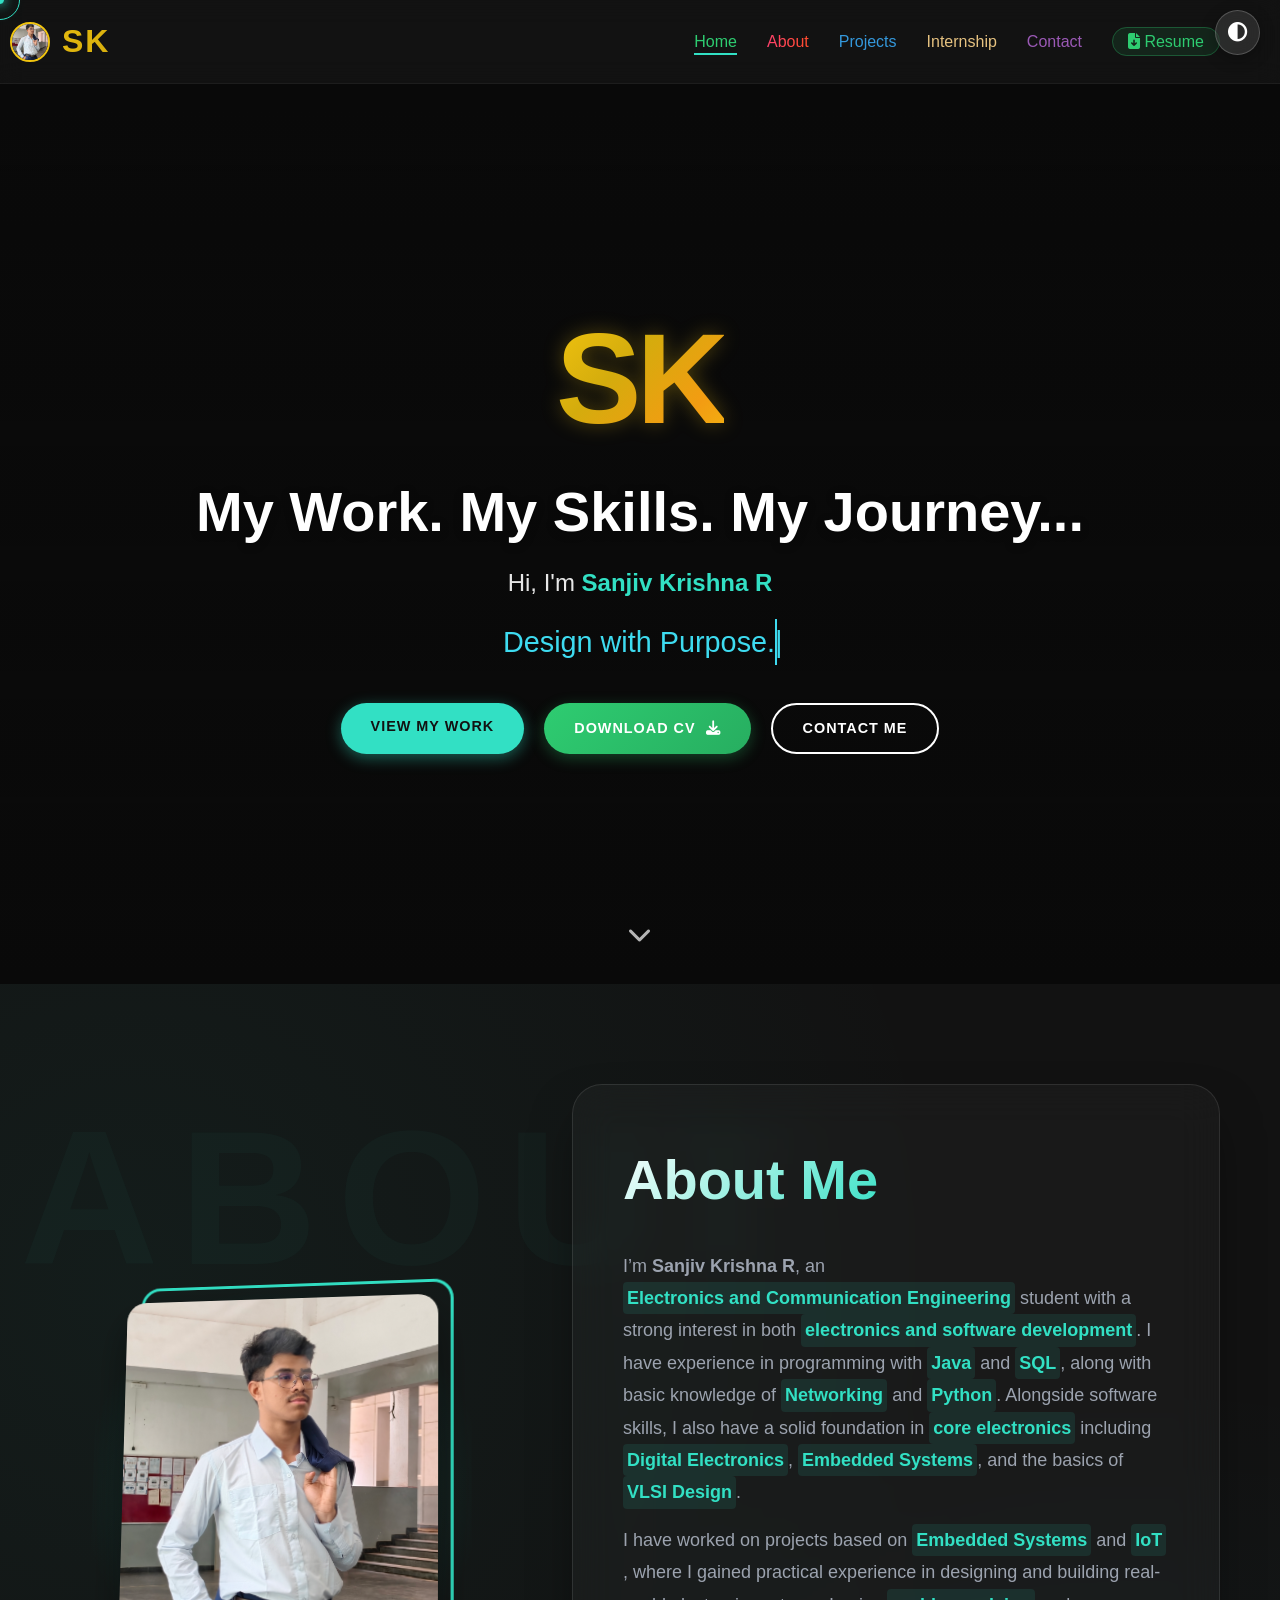
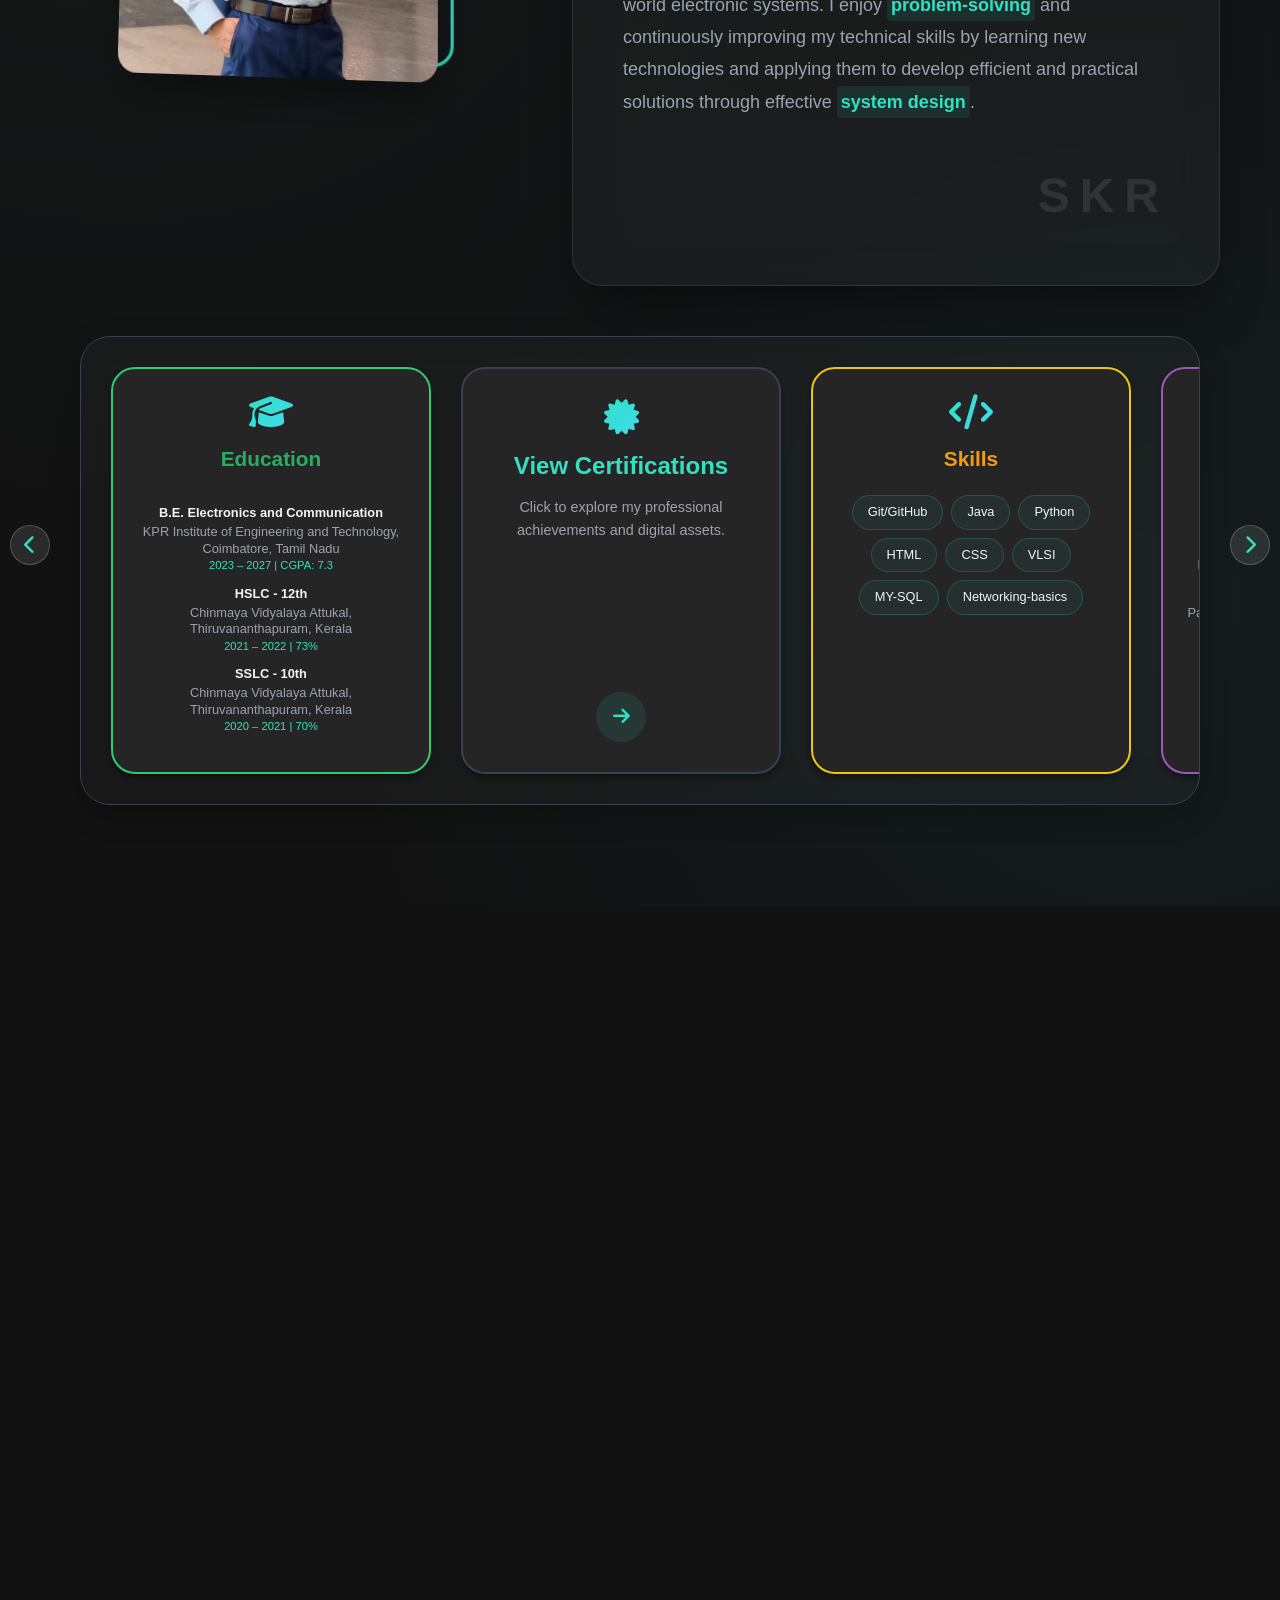
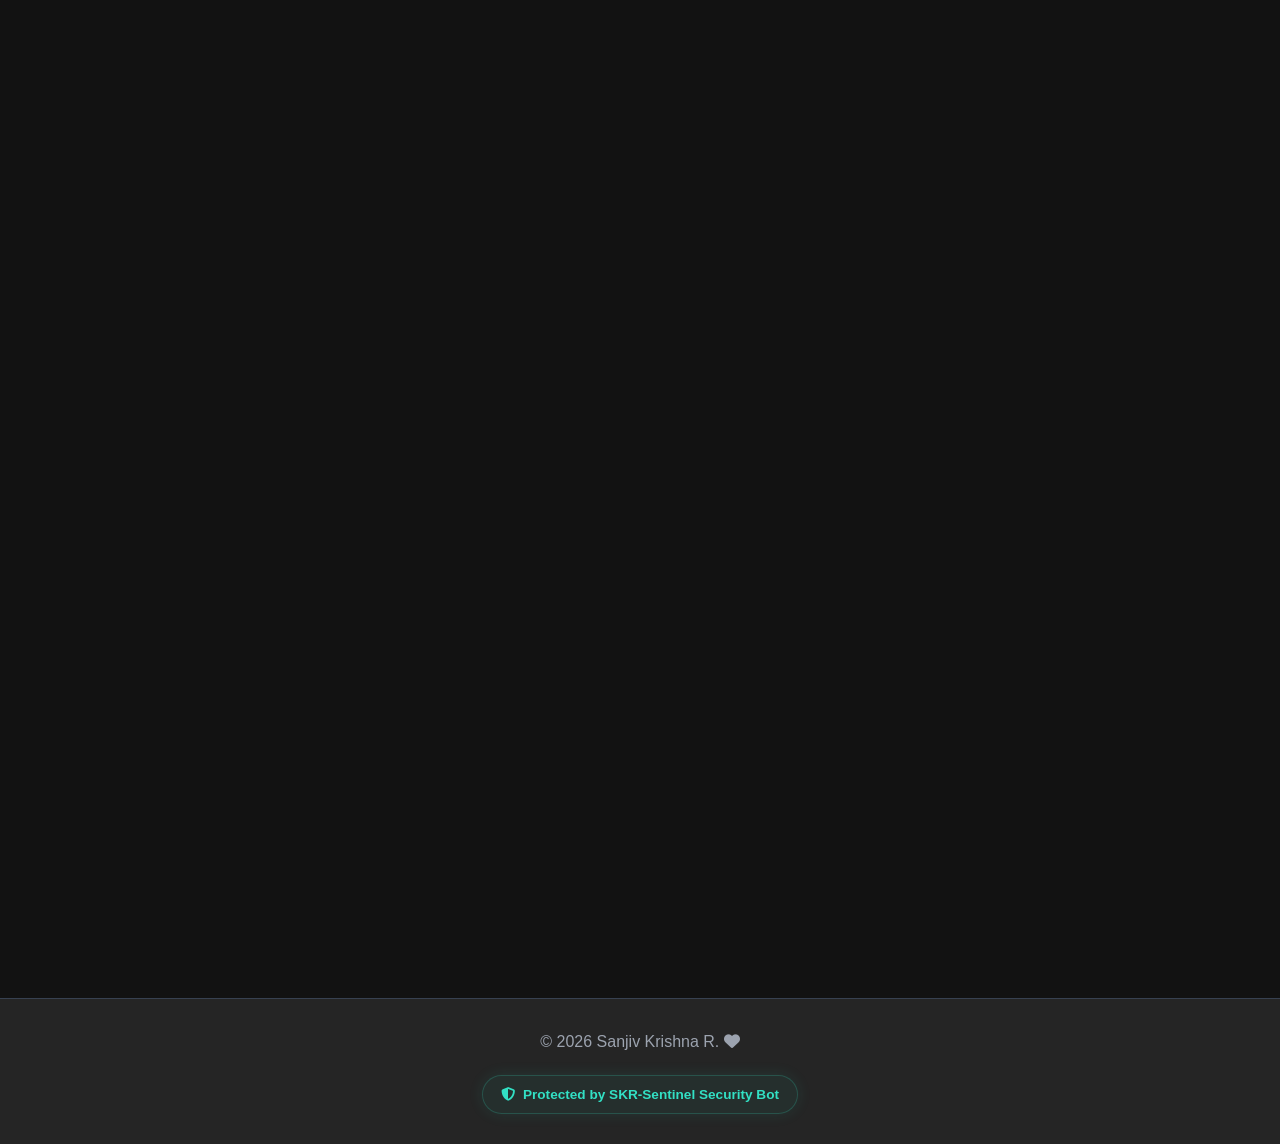
==== commit 00fda13d: "Fix profile picture issue on mobile by using URL-safe username" ====
--- a/index.html
+++ b/index.html
@@ -92,7 +92,7 @@
         <div class="container nav-container">
             <div class="logo">
                 <a href="#home">
-                    <img src="WhatsApp Image 2026-01-31 at 10.06.33 AM.jpeg" alt="Sanjiv Krishna R"
+                    <img src="sanjiv_krishna.jpeg" alt="Sanjiv Krishna R"
                         class="nav-profile-img">
                     <span>SK</span>
                 </a>
@@ -109,7 +109,6 @@
                 <li><a href="#about" class="nav-link nav-about">About</a></li>
                 <li><a href="#projects" class="nav-link nav-projects">Projects</a></li>
                 <li><a href="#internship" class="nav-link nav-internship">Internship</a></li>
-
                 <li><a href="#contact" class="nav-link nav-contact">Contact</a></li>
                 <li><a href="SANJIV KRISHNA R Resume.pdf" class="nav-link resume-nav-btn" target="_blank"><i
                             class="fas fa-file-download"></i> Resume</a></li>
@@ -158,8 +157,7 @@
                     <!-- Image Side -->
                     <div class="about-image-side reveal-left">
                         <div class="premium-image-frame">
-                            <img src="WhatsApp Image 2026-01-31 at 10.06.33 AM.jpeg" alt="Sanjiv Krishna R"
-                                id="profile-pic-premium">
+                            <img src="sanjiv_krishna.jpeg" alt="Sanjiv Krishna R" id="profile-pic-premium">
                             <div class="frame-border"></div>
                             <div class="frame-glow"></div>
                         </div>
@@ -170,22 +168,30 @@
                         <div class="glass-info-card">
                             <h2 class="premium-section-title">About Me</h2>
                             <p class="premium-bio">
-                                I’m <strong>Sanjiv Krishna R</strong>, an <span class="tech-highlight">Electronics and Communication Engineering</span> student 
-                                with a strong interest in both <span class="tech-highlight">electronics and software development</span>. I have experience in 
-                                programming with <span class="tech-highlight">Java</span> and <span class="tech-highlight">SQL</span>, 
-                                along with basic knowledge of <span class="tech-highlight">Networking</span> and 
-                                <span class="tech-highlight">Python</span>. Alongside software skills, I also have a solid 
-                                foundation in <span class="tech-highlight">core electronics</span> including 
-                                <span class="tech-highlight">Digital Electronics</span>, 
-                                <span class="tech-highlight">Embedded Systems</span>, and the basics of 
+                                I’m <strong>Sanjiv Krishna R</strong>, an <span class="tech-highlight">Electronics and
+                                    Communication Engineering</span> student
+                                with a strong interest in both <span class="tech-highlight">electronics and software
+                                    development</span>. I have experience in
+                                programming with <span class="tech-highlight">Java</span> and <span
+                                    class="tech-highlight">SQL</span>,
+                                along with basic knowledge of <span class="tech-highlight">Networking</span> and
+                                <span class="tech-highlight">Python</span>. Alongside software skills, I also have a
+                                solid
+                                foundation in <span class="tech-highlight">core electronics</span> including
+                                <span class="tech-highlight">Digital Electronics</span>,
+                                <span class="tech-highlight">Embedded Systems</span>, and the basics of
                                 <span class="tech-highlight">VLSI Design</span>.
                             </p>
                             <p class="premium-bio" style="margin-top: 15px;">
-                                I have worked on projects based on <span class="tech-highlight">Embedded Systems</span> and 
-                                <span class="tech-highlight">IoT</span>, where I gained practical experience in designing 
-                                and building real-world electronic systems. I enjoy <span class="tech-highlight">problem-solving</span> and continuously 
-                                improving my technical skills by learning new technologies and applying them to develop 
-                                efficient and practical solutions through effective <span class="tech-highlight">system design</span>.
+                                I have worked on projects based on <span class="tech-highlight">Embedded Systems</span>
+                                and
+                                <span class="tech-highlight">IoT</span>, where I gained practical experience in
+                                designing
+                                and building real-world electronic systems. I enjoy <span
+                                    class="tech-highlight">problem-solving</span> and continuously
+                                improving my technical skills by learning new technologies and applying them to develop
+                                efficient and practical solutions through effective <span class="tech-highlight">system
+                                    design</span>.
                             </p>
                             <div class="about-signature">SKR</div>
                         </div>
@@ -619,7 +625,8 @@
                 </div>
 
                 <!-- NPTEL Microsensors -->
-                <div class="cert-card interactive-card" data-full-img="certs/nptel/23EC103 Microsensors and Nanosensor .pdf">
+                <div class="cert-card interactive-card"
+                    data-full-img="certs/nptel/23EC103 Microsensors and Nanosensor .pdf">
                     <div class="cert-img-wrapper">
                         <img src="certs/placeholder.png" alt="NPTEL Microsensors" class="cert-img">
                     </div>
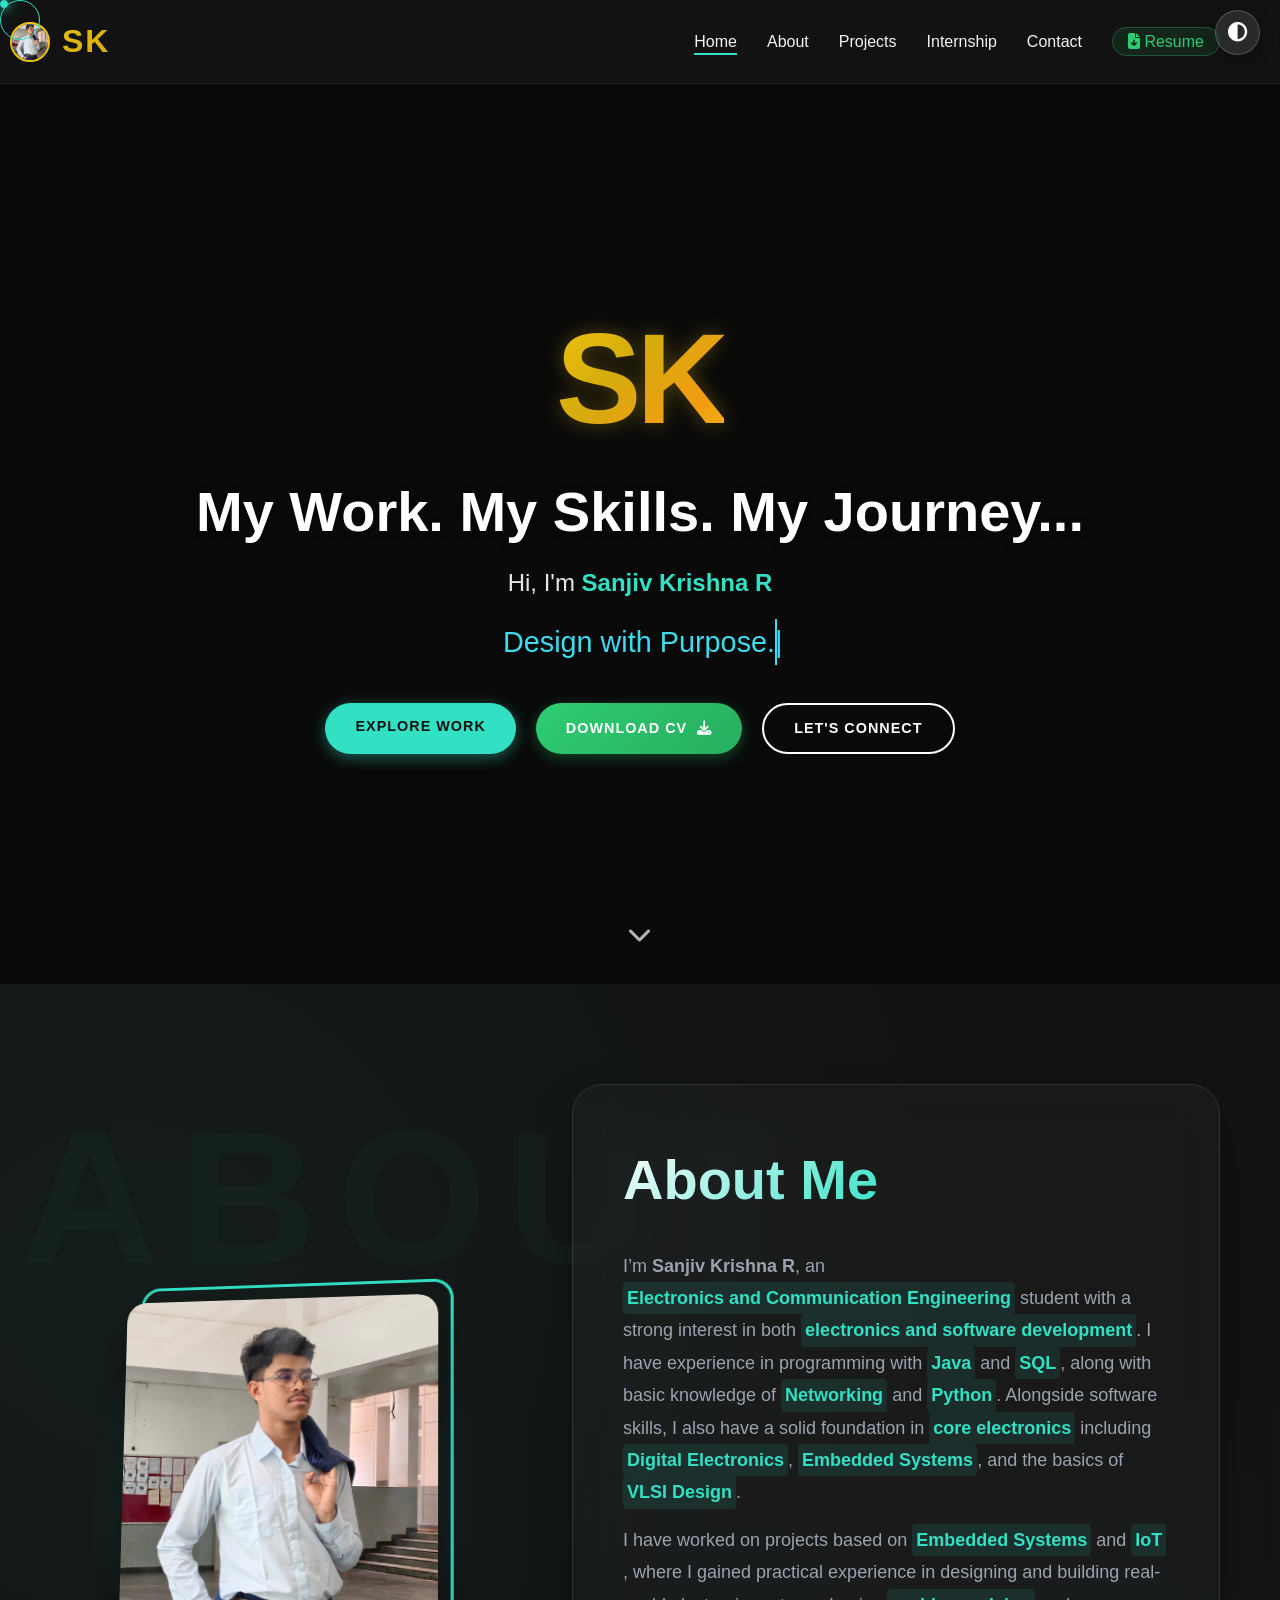
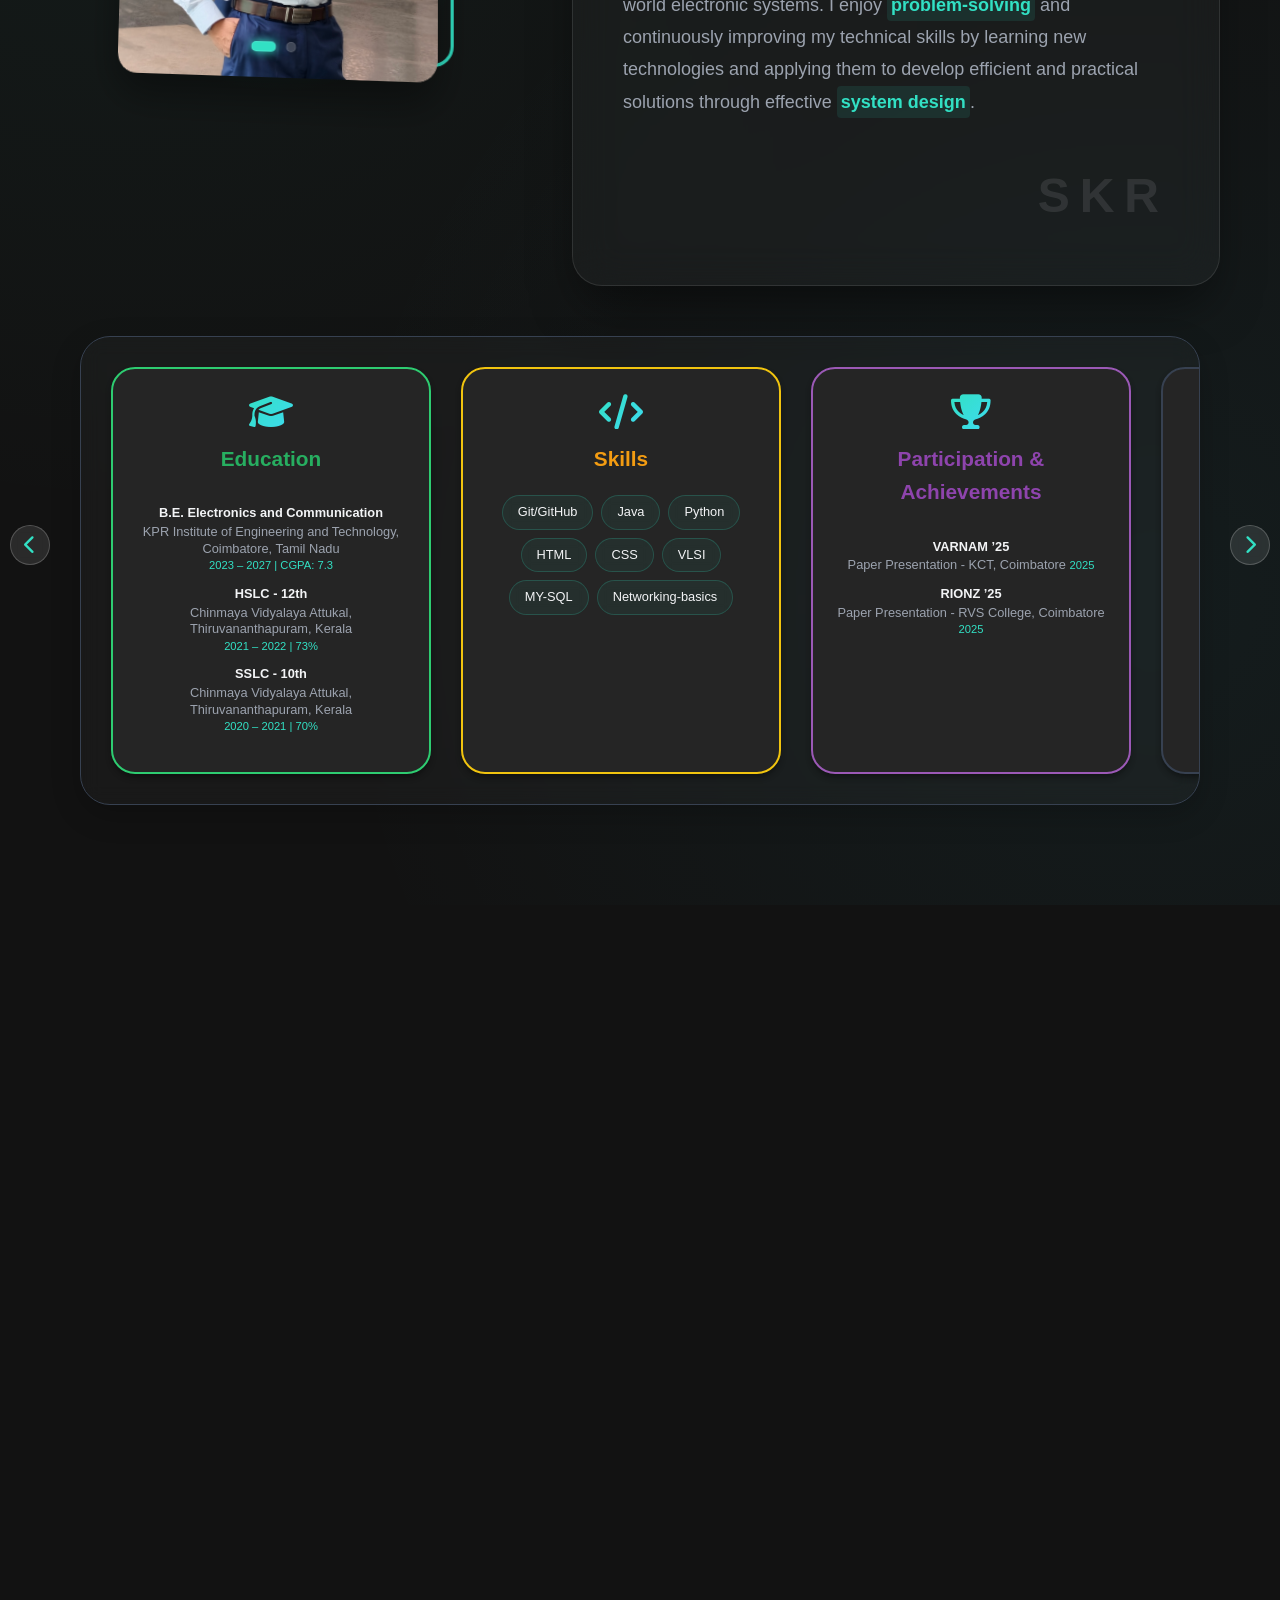
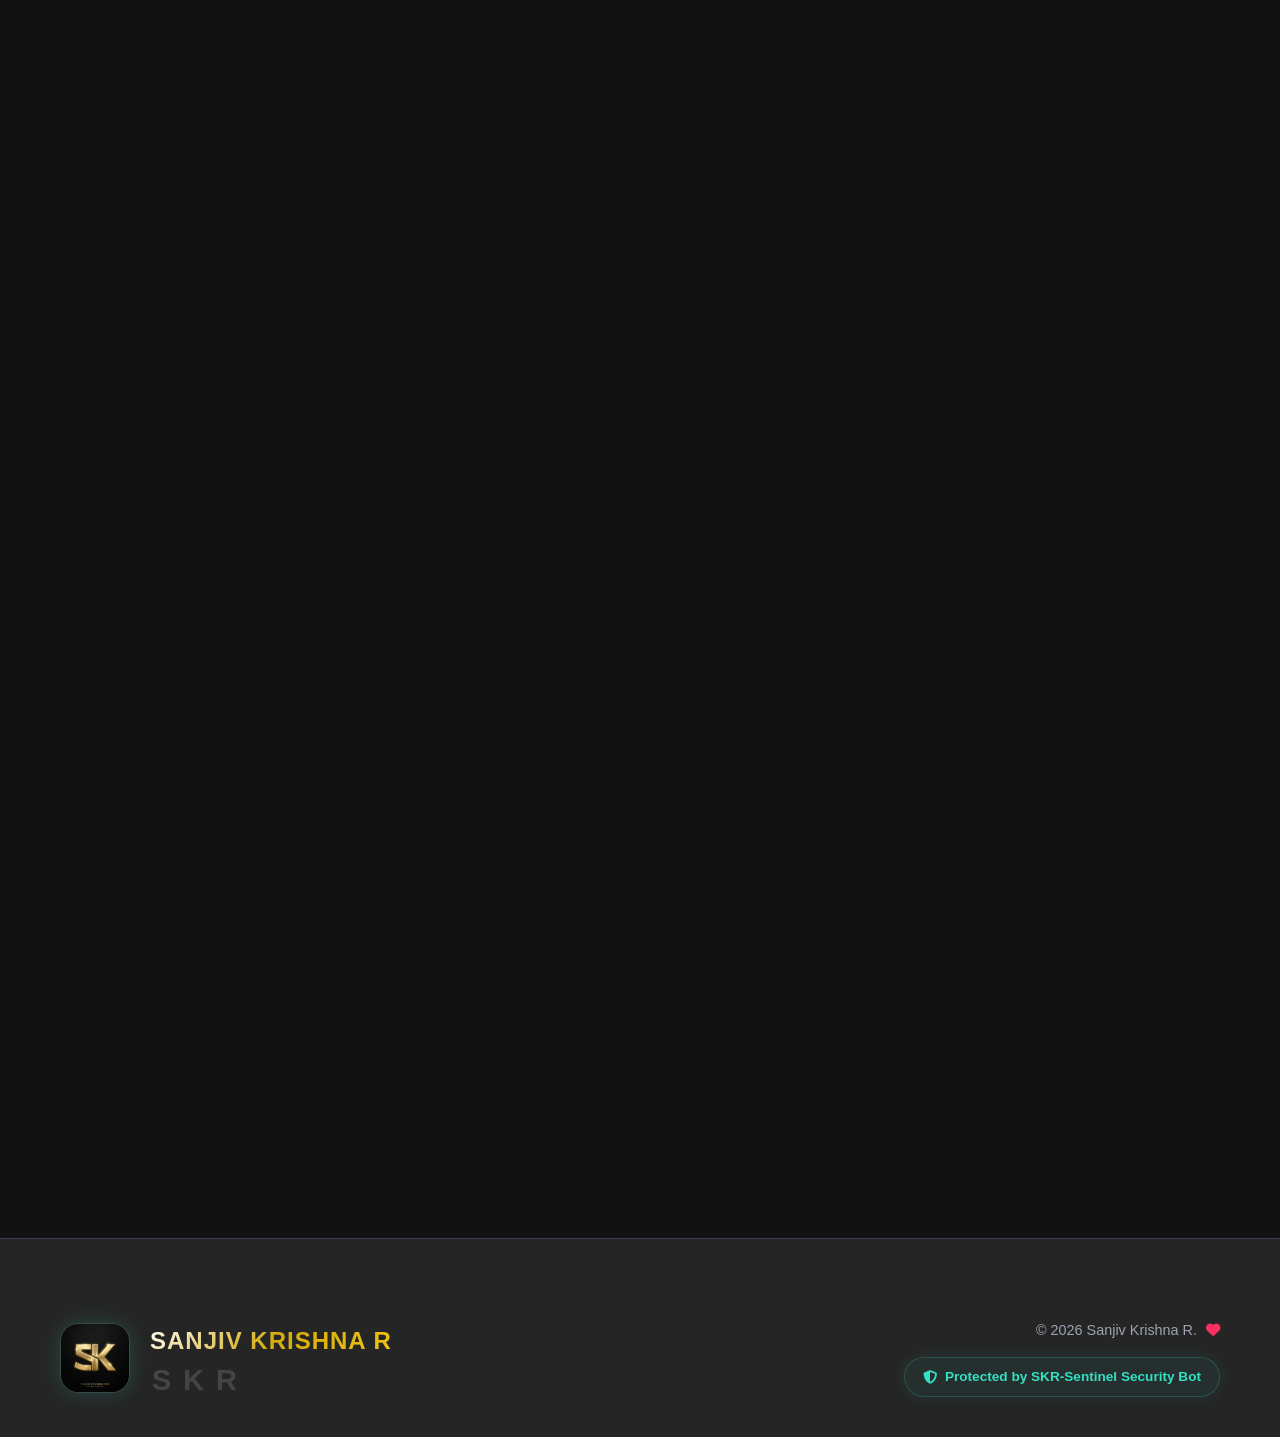
==== commit 3339ab5a: "Update portfolio: refine design, add images, and improve functionality" ====
--- a/index.html
+++ b/index.html
@@ -4,7 +4,7 @@
 <head>
     <meta charset="UTF-8" />
     <meta name="viewport" content="width=device-width, initial-scale=1.0" />
-
+    
     <!-- Primary Meta Tags -->
     <title>Sanjiv Krishna R | Portfolio - Front-End Developer & ECE Student</title>
     <meta name="title" content="Sanjiv Krishna R | Portfolio - Front-End Developer & ECE Student">
@@ -92,8 +92,7 @@
         <div class="container nav-container">
             <div class="logo">
                 <a href="#home">
-                    <img src="sanjiv_krishna.jpeg" alt="Sanjiv Krishna R"
-                        class="nav-profile-img">
+                    <img src="sanjiv_krishna.jpeg" alt="Sanjiv Krishna Portfolio Profile" class="nav-profile-img" loading="lazy" decoding="async">
                     <span>SK</span>
                 </a>
             </div>
@@ -134,10 +133,10 @@
                     </h2>
 
                     <div class="hero-buttons">
-                        <a href="#projects" class="btn primary-btn">View My Work</a>
+                        <a href="#projects" class="btn primary-btn">Explore Work</a>
                         <a href="SANJIV KRISHNA R Resume.pdf" class="btn resume-btn" target="_blank">Download CV <i
                                 class="fas fa-download"></i></a>
-                        <a href="#contact" class="btn secondary-btn">Contact Me</a>
+                        <a href="#contact" class="btn secondary-btn">Let's Connect</a>
                     </div>
                 </div>
             </div>
@@ -157,7 +156,20 @@
                     <!-- Image Side -->
                     <div class="about-image-side reveal-left">
                         <div class="premium-image-frame">
-                            <img src="sanjiv_krishna.jpeg" alt="Sanjiv Krishna R" id="profile-pic-premium">
+                            <div class="about-slideshow">
+                                <img src="sanjiv_krishna.jpeg" alt="Sanjiv Krishna R - Portfolio Hero" class="about-slide active" decoding="async">
+                                <img src="professional.jpg" alt="Sanjiv Krishna R - Professional Portrait" class="about-slide" loading="lazy" decoding="async">
+
+                                <button class="slide-arrow prev-arrow" id="prevSlide" aria-label="Previous Slide"><i
+                                        class="fas fa-chevron-left"></i></button>
+                                <button class="slide-arrow next-arrow" id="nextSlide" aria-label="Next Slide"><i
+                                        class="fas fa-chevron-right"></i></button>
+
+                                <div class="slide-indicators">
+                                    <span class="indicator active"></span>
+                                    <span class="indicator"></span>
+                                </div>
+                            </div>
                             <div class="frame-border"></div>
                             <div class="frame-glow"></div>
                         </div>
@@ -226,15 +238,6 @@
                         </div>
 
                         <!-- 2. Certifications Trigger -->
-                        <div class="info-card cert-card-trigger" id="cert-box">
-                            <div class="trigger-content">
-                                <h3><i class="fas fa-certificate"></i> View Certifications</h3>
-                                <p>Click to explore my professional achievements and digital assets.</p>
-                            </div>
-                            <div class="trigger-icon">
-                                <i class="fas fa-arrow-right"></i>
-                            </div>
-                        </div>
 
                         <!-- 3. Skills -->
                         <div class="info-card skills-card">
@@ -288,6 +291,111 @@
 
 
 
+
+        <!-- CERTIFICATIONS -->
+        <section id="certs" class="section certs-section">
+            <div class="container text-center">
+                <div class="section-header">
+                    <h2 class="section-title">Certifications</h2>
+                </div>
+                <div class="certs-track-wrap">
+                    <div class="certs-track" id="certs-track">
+                        <div class="cert-item interactive-card" data-src="certs/CCNA 201-300.pdf">
+                            <div class="cert-icon"><i class="fas fa-network-wired"></i></div>
+                            <span>CCNA</span><small>Cisco</small>
+                        </div>
+                        <div class="cert-item interactive-card" data-src="certs/Gemini Google certified.pdf">
+                            <div class="cert-icon"><i class="fab fa-google"></i></div><span>Gemini
+                                AI</span><small>Google</small>
+                        </div>
+                        <div class="cert-item interactive-card" data-src="certs/NextWave.jpg">
+                            <div class="cert-icon"><i class="fas fa-wave-square"></i></div>
+                            <span>NextWave</span><small>Technology</small>
+                        </div>
+                        <div class="cert-item interactive-card"
+                            data-src="certs/nptel/23EC103 Microsensors and Nanosensor .pdf">
+                            <div class="cert-icon"><i class="fas fa-atom"></i></div>
+                            <span>Microsensors</span><small>NPTEL</small>
+                        </div>
+                        <div class="cert-item interactive-card" data-src="certs/nptel/23EC103 (1).pdf">
+                            <div class="cert-icon"><i class="fas fa-industry"></i></div><span>IoT
+                                4.0</span><small>NPTEL</small>
+                        </div>
+                        <div class="cert-item interactive-card" data-src="certs/7578527755SR.pdf">
+                            <div class="cert-icon"><i class="fas fa-book"></i></div><span>Saylor
+                                Academy</span><small>Professional</small>
+                        </div>
+                        <div class="cert-item interactive-card" data-src="certs/EF.jpg">
+                            <div class="cert-icon"><i class="fas fa-chalkboard-teacher"></i></div><span>EF
+                                Presentation</span><small>Skills</small>
+                        </div>
+                        <div class="cert-item interactive-card" data-src="certs/Coursera C5AJO72GKH06.pdf">
+                            <div class="cert-icon"><i class="fab fa-microsoft"></i></div>
+                            <span>Excel</span><small>Microsoft</small>
+                        </div>
+                        <div class="cert-item interactive-card" data-src="certs/Udemy- Css and javaScript.pdf">
+                            <div class="cert-icon"><i class="fas fa-code"></i></div><span>CSS &
+                                JS</span><small>Udemy</small>
+                        </div>
+                        <div class="cert-item interactive-card" data-src="certs/sql/photo_2026-02-17_23-10-08.jpg">
+                            <div class="cert-icon"><i class="fas fa-database"></i></div><span>SQL
+                                Tech</span><small>Achievement</small>
+                        </div>
+                        <div class="cert-item interactive-card" data-src="certs/sql/photo_2026-02-17_23-10-36.jpg">
+                            <div class="cert-icon"><i class="fas fa-database"></i></div><span>SQL
+                                Pro</span><small>Achievement</small>
+                        </div>
+                        <!-- Duplicates for infinite scroll -->
+                        <div class="cert-item interactive-card" data-src="certs/CCNA 201-300.pdf">
+                            <div class="cert-icon"><i class="fas fa-network-wired"></i></div>
+                            <span>CCNA</span><small>Cisco</small>
+                        </div>
+                        <div class="cert-item interactive-card" data-src="certs/Gemini Google certified.pdf">
+                            <div class="cert-icon"><i class="fab fa-google"></i></div><span>Gemini
+                                AI</span><small>Google</small>
+                        </div>
+                        <div class="cert-item interactive-card" data-src="certs/NextWave.jpg">
+                            <div class="cert-icon"><i class="fas fa-wave-square"></i></div>
+                            <span>NextWave</span><small>Technology</small>
+                        </div>
+                        <div class="cert-item interactive-card"
+                            data-src="certs/nptel/23EC103 Microsensors and Nanosensor .pdf">
+                            <div class="cert-icon"><i class="fas fa-atom"></i></div>
+                            <span>Microsensors</span><small>NPTEL</small>
+                        </div>
+                        <div class="cert-item interactive-card" data-src="certs/nptel/23EC103 (1).pdf">
+                            <div class="cert-icon"><i class="fas fa-industry"></i></div><span>IoT
+                                4.0</span><small>NPTEL</small>
+                        </div>
+                        <div class="cert-item interactive-card" data-src="certs/7578527755SR.pdf">
+                            <div class="cert-icon"><i class="fas fa-book"></i></div><span>Saylor
+                                Academy</span><small>Professional</small>
+                        </div>
+                        <div class="cert-item interactive-card" data-src="certs/EF.jpg">
+                            <div class="cert-icon"><i class="fas fa-chalkboard-teacher"></i></div><span>EF
+                                Presentation</span><small>Skills</small>
+                        </div>
+                        <div class="cert-item interactive-card" data-src="certs/Coursera C5AJO72GKH06.pdf">
+                            <div class="cert-icon"><i class="fab fa-microsoft"></i></div>
+                            <span>Excel</span><small>Microsoft</small>
+                        </div>
+                        <div class="cert-item interactive-card" data-src="certs/Udemy- Css and javaScript.pdf">
+                            <div class="cert-icon"><i class="fas fa-code"></i></div><span>CSS &
+                                JS</span><small>Udemy</small>
+                        </div>
+                        <div class="cert-item interactive-card" data-src="certs/sql/photo_2026-02-17_23-10-08.jpg">
+                            <div class="cert-icon"><i class="fas fa-database"></i></div><span>SQL
+                                Tech</span><small>Achievement</small>
+                        </div>
+                        <div class="cert-item interactive-card" data-src="certs/sql/photo_2026-02-17_23-10-36.jpg">
+                            <div class="cert-icon"><i class="fas fa-database"></i></div><span>SQL
+                                Pro</span><small>Achievement</small>
+                        </div>
+                    </div>
+                </div>
+            </div>
+        </section>
+
         <!-- Projects Section -->
         <section id="projects" class="section projects-section">
             <div class="container">
@@ -327,15 +435,6 @@
                         </div>
                     </article>
 
-                    <article class="project-card reveal-up interactive-card" style="transition-delay: 0.6s">
-                        <div class="card-icon"><i class="fas fa-user-tie"></i></div>
-                        <div class="card-content">
-                            <h3>Personal Portfolio</h3>
-                            <p>A cinematic, fully responsive portfolio website featuring fluid animations, dark mode,
-                                and a custom security sentinel. Built with HTML, CSS, and JavaScript.</p>
-                            <a href="#home" class="view-more">Live Preview <i class="fas fa-external-link-alt"></i></a>
-                        </div>
-                    </article>
                 </div>
             </div>
         </section>
@@ -406,7 +505,7 @@
                         <div class="antenna-card interactive-card" data-type="image"
                             data-src="https://images.unsplash.com/photo-1551703599-6b3e8379aa8b?auto=format&fit=crop&q=80&w=1000">
                             <img src="https://images.unsplash.com/photo-1551703599-6b3e8379aa8b?auto=format&fit=crop&q=80&w=100"
-                                loading="lazy" style="display:none">
+                                alt="Slot Antenna Simulation View" loading="lazy" decoding="async" style="display:none">
                             <div class="antenna-badge">CST Studio</div>
                             <div class="antenna-icon"><i class="fas fa-wave-square"></i></div>
                             <h3>Slot Antenna Design</h3>
@@ -549,10 +648,20 @@
 
     <footer>
         <div class="container footer-content">
-            <p>&copy; 2026 Sanjiv Krishna R. <i class="fas fa-heart"></i> </p>
-            <div class="protected-badge">
-                <i class="fas fa-shield-halved"></i>
-                <span>Protected by SKR-Sentinel Security Bot</span>
+            <div class="footer-logo-part">
+                <img src="sk-logo-gold-v2.png" alt="Sanjiv Krishna R Branding Logo" class="footer-skr-logo" loading="lazy" decoding="async">
+                <div class="footer-brand-wrapper">
+                    <span class="footer-brand">Sanjiv Krishna R</span>
+                    <div class="footer-signature">SKR</div>
+                </div>
+            </div>
+            
+            <div class="footer-info-part">
+                <p class="copyright-text">&copy; 2026 Sanjiv Krishna R. <i class="fas fa-heart"></i></p>
+                <div class="protected-badge">
+                    <i class="fas fa-shield-halved"></i>
+                    <span>Protected by SKR-Sentinel Security Bot</span>
+                </div>
             </div>
         </div>
     </footer>
--- a/style.css
+++ b/style.css
@@ -1,3774 +1,4290 @@
-/* ========================= */
-/* 🌟 Variables & Theme Setup */
-/* ========================= */
-:root {
-    --primary-color: #32e0c4;
-    --primary-color-rgb: 50, 224, 196;
-    --primary-dark: #0d7377;
-    --secondary-color: #3edbf0;
-    --accent-color: #ff2e63;
-
-    --bg-body: #ffffff;
-    --bg-surface: #f3f4f6;
-    --bg-card: #ffffff;
-    --text-main: #1f2937;
-    --text-muted: #6b7280;
-    --border-color: #e5e7eb;
-
-    --shadow-sm: 0 1px 2px 0 rgba(0, 0, 0, 0.05);
-    --shadow-md: 0 4px 6px -1px rgba(0, 0, 0, 0.1), 0 2px 4px -1px rgba(0, 0, 0, 0.06);
-    --shadow-lg: 0 10px 15px -3px rgba(0, 0, 0, 0.1), 0 4px 6px -2px rgba(0, 0, 0, 0.05);
-    --shadow-glow: 0 0 15px rgba(50, 224, 196, 0.3);
-
-    --font-main: 'Poppins', sans-serif;
-    --transition-speed: 0.3s;
-}
-
-body.dark-mode {
-    --bg-body: #121212;
-    --bg-surface: #1e1e1e;
-    --bg-card: #252525;
-    --text-main: #f3f4f6;
-    --text-muted: #9ca3af;
-    --border-color: #374151;
-
-    --shadow-sm: 0 1px 2px 0 rgba(0, 0, 0, 0.3);
-    --shadow-md: 0 4px 6px -1px rgba(0, 0, 0, 0.4);
-    --shadow-lg: 0 10px 15px -3px rgba(0, 0, 0, 0.5);
-    --shadow-glow: 0 0 20px rgba(50, 224, 196, 0.4);
-}
-
-html,
-body {
-    cursor: none;
-}
-
-* {
-    margin: 0;
-    padding: 0;
-    box-sizing: border-box;
-}
-
-/* Optimization: Smooth rendering for sections */
-section {
-    content-visibility: auto;
-    contain-intrinsic-size: 1px 800px;
-}
-
-/* Optimization: GPU containment for complex cards */
-.project-card,
-.antenna-card,
-.info-card,
-.journey-content,
-.lang-bubble {
-    will-change: transform;
-    contain: layout style;
-}
-
-html {
-    scroll-behavior: smooth;
-}
-
-/* ========================= */
-/* 🖱️ Next-Level Custom Cursor */
-/* ========================= */
-.cursor-dot {
-    width: 8px;
-    height: 8px;
-    background-color: var(--primary-color);
-    border-radius: 50%;
-    position: fixed;
-    top: 0;
-    left: 0;
-    pointer-events: none;
-    z-index: 999999;
-    transform: translate(-50%, -50%);
-    box-shadow: 0 0 10px var(--primary-color), 0 0 20px var(--primary-color);
-    transition: width 0.3s ease, height 0.3s ease, background-color 0.3s ease, border-radius 0.3s ease;
-    will-change: transform, left, top;
-    animation: cursor-color-cycle 3s infinite linear, cursor-pulse 1.5s infinite ease-in-out;
-}
-
-.cursor-outline {
-    width: 40px;
-    height: 40px;
-    border: 1.5px solid var(--primary-color);
-    border-radius: 50%;
-    position: fixed;
-    top: 0;
-    left: 0;
-    pointer-events: none;
-    z-index: 999998;
-    transform: translate(-50%, -50%);
-    transition: width 0.4s cubic-bezier(0.175, 0.885, 0.32, 1.275),
-        height 0.4s cubic-bezier(0.175, 0.885, 0.32, 1.275),
-        border-radius 0.4s ease,
-        border-color 0.4s ease,
-        background-color 0.4s ease;
-    will-change: transform, left, top;
-    animation: outline-color-cycle 3s infinite linear;
-}
-
-/* Trail Particles */
-.cursor-trail {
-    position: fixed;
-    width: 4px;
-    height: 4px;
-    background: var(--primary-color);
-    border-radius: 50%;
-    pointer-events: none;
-    z-index: 999997;
-    opacity: 0.6;
-    transform: translate(-50%, -50%);
-    filter: blur(1px);
-    box-shadow: 0 0 5px var(--primary-color);
-    animation: cursor-color-cycle 1s infinite linear;
-}
-
-/* Interactive States */
-.cursor-dot.active {
-    width: 12px;
-    height: 12px;
-    background-color: var(--accent-color);
-    box-shadow: 0 0 15px var(--accent-color);
-}
-
-.cursor-outline.active {
-    width: 60px;
-    height: 60px;
-    border-color: var(--accent-color);
-    border-width: 2px;
-}
-
-/* Magnet Mode (for buttons/cards) */
-.cursor-outline.magnet {
-    width: 80px;
-    height: 80px;
-    background-color: rgba(50, 224, 196, 0.1);
-    border-style: dashed;
-    animation: cursor-rotate 4s linear infinite;
-}
-
-/* Text Mode */
-.cursor-dot.text-mode {
-    width: 2px;
-    height: 24px;
-    border-radius: 0;
-}
-
-.cursor-outline.text-mode {
-    width: 0;
-    height: 0;
-    opacity: 0;
-}
-
-/* Image/Gallery Mode */
-.cursor-outline.view-mode {
-    width: 100px;
-    height: 100px;
-    border-style: solid;
-    background-color: rgba(50, 224, 196, 0.05);
-}
-
-.cursor-outline.view-mode::after {
-    content: 'VIEW';
-    position: absolute;
-    top: 50%;
-    left: 50%;
-    transform: translate(-50%, -50%);
-    font-size: 10px;
-    font-weight: 700;
-    letter-spacing: 2px;
-    color: var(--primary-color);
-}
-
-@keyframes cursor-rotate {
-    0% {
-        transform: translate(-50%, -50%) rotate(0deg);
-    }
-
-    100% {
-        transform: translate(-50%, -50%) rotate(360deg);
-    }
-}
-
-@keyframes cursor-color-cycle {
-    0% {
-        background-color: var(--primary-color);
-        filter: hue-rotate(0deg);
-    }
-
-    25% {
-        background-color: #ff2e63;
-        filter: hue-rotate(90deg);
-    }
-
-    50% {
-        background-color: #3edbf0;
-        filter: hue-rotate(180deg);
-    }
-
-    75% {
-        background-color: #ff9a00;
-        filter: hue-rotate(270deg);
-    }
-
-    100% {
-        background-color: var(--primary-color);
-        filter: hue-rotate(360deg);
-    }
-}
-
-@keyframes outline-color-cycle {
-    0% {
-        border-color: var(--primary-color);
-    }
-
-    25% {
-        border-color: #ff2e63;
-    }
-
-    50% {
-        border-color: #3edbf0;
-    }
-
-    75% {
-        border-color: #ff9a00;
-    }
-
-    100% {
-        border-color: var(--primary-color);
-    }
-}
-
-@keyframes cursor-pulse {
-
-    0%,
-    100% {
-        transform: translate(-50%, -50%) scale(1);
-    }
-
-    50% {
-        transform: translate(-50%, -50%) scale(1.5);
-    }
-}
-
-body {
-    font-family: var(--font-main);
-    background-color: var(--bg-body);
-    color: var(--text-main);
-    line-height: 1.6;
-    transition: background-color var(--transition-speed), color var(--transition-speed);
-    overflow-x: hidden;
-}
-
-a {
-    text-decoration: none;
-    color: inherit;
-    transition: color var(--transition-speed);
-}
-
-ul {
-    list-style: none;
-}
-
-img {
-    max-width: 100%;
-    display: block;
-}
-
-.container {
-    max-width: 1200px;
-    margin: 0 auto;
-    padding: 0 20px;
-}
-
-/* ========================= */
-/* 🎬 Netflix Style Intro */
-/* 🧊 Hyper-Glassy Intro */
-#intro-loader {
-    position: fixed;
-    top: 0;
-    left: 0;
-    width: 100%;
-    height: 100%;
-    /* Transparent Glassy Base */
-    background: rgba(0, 0, 0, 0.2);
-    display: flex;
-    justify-content: center;
-    align-items: center;
-    z-index: 10000;
-    overflow: hidden;
-    backdrop-filter: blur(8px) saturate(120%);
-    -webkit-backdrop-filter: blur(8px) saturate(120%);
-    transition: opacity 1.2s cubic-bezier(0.7, 0, 0.3, 1), visibility 1.2s;
-    will-change: opacity;
-    backface-visibility: hidden;
-    transform: translateZ(0);
-}
-
-/* Frosted Grain Texture for Realistic Glass */
-#intro-loader::before {
-    content: '';
-    position: absolute;
-    top: 0;
-    left: 0;
-    width: 100%;
-    height: 100%;
-    background-image: url("https://www.transparenttextures.com/patterns/asfalt-dark.png");
-    opacity: 0.05;
-    z-index: -1;
-    pointer-events: none;
-}
-
-/* Satisfying Light Rays dance across the glass */
-#intro-loader::after {
-    content: '';
-    position: absolute;
-    top: -50%;
-    left: -50%;
-    width: 200%;
-    height: 200%;
-    background: conic-gradient(from 0deg at 50% 50%,
-            transparent 0deg,
-            rgba(255, 255, 255, 0.03) 45deg,
-            transparent 90deg,
-            rgba(50, 224, 196, 0.03) 135deg,
-            transparent 180deg);
-    animation: sweep-light 15s infinite linear;
-    z-index: -1;
-    pointer-events: none;
-    will-change: transform;
-}
-
-@keyframes sweep-light {
-    from {
-        transform: rotate(0deg);
-    }
-
-    to {
-        transform: rotate(360deg);
-    }
-}
-
-@keyframes liquid-silk {
-    0% {
-        transform: scale(1) rotate(0deg) translate(0, 0);
-    }
-
-    33% {
-        transform: scale(1.1) rotate(2deg) translate(20px, -30px);
-    }
-
-    66% {
-        transform: scale(0.9) rotate(-2deg) translate(-30px, 20px);
-    }
-
-    100% {
-        transform: scale(1.05) rotate(1deg) translate(10px, 10px);
-    }
-}
-
-@keyframes drift-bg {
-    from {
-        opacity: 0.3;
-        transform: translateY(-10px);
-    }
-
-    to {
-        opacity: 0.7;
-        transform: translateY(10px);
-    }
-}
-
-/* Cinematic Particles */
-.intro-particles span {
-    position: absolute;
-    width: 2px;
-    height: 2px;
-    background: #fff;
-    border-radius: 50%;
-    animation: particle-rise 4s infinite linear;
-    opacity: 0.5;
-    will-change: transform, opacity;
-}
-
-/* Randomize particles positions and delays */
-.intro-particles span:nth-child(1) {
-    left: 10%;
-    animation-delay: 0s;
-}
-
-.intro-particles span:nth-child(2) {
-    left: 25%;
-    animation-delay: 1s;
-}
-
-.intro-particles span:nth-child(3) {
-    left: 40%;
-    animation-delay: 0.5s;
-}
-
-.intro-particles span:nth-child(4) {
-    left: 55%;
-    animation-delay: 2s;
-}
-
-.intro-particles span:nth-child(5) {
-    left: 70%;
-    animation-delay: 1.5s;
-}
-
-.intro-particles span:nth-child(6) {
-    left: 85%;
-    animation-delay: 3s;
-}
-
-.intro-particles span:nth-child(7) {
-    left: 33%;
-    animation-delay: 2.5s;
-}
-
-.intro-particles span:nth-child(8) {
-    left: 66%;
-    animation-delay: 0.2s;
-}
-
-.intro-particles span:nth-child(9) {
-    left: 50%;
-    animation-delay: 1.8s;
-}
-
-.intro-particles span:nth-child(10) {
-    left: 20%;
-    animation-delay: 0.7s;
-}
-
-@keyframes particle-rise {
-    0% {
-        transform: translateY(100vh);
-        opacity: 0;
-    }
-
-    20% {
-        opacity: 0.4;
-    }
-
-    80% {
-        opacity: 0.4;
-    }
-
-    100% {
-        transform: translateY(-20vh);
-        opacity: 0;
-    }
-}
-
-@keyframes grid-pulse-drift {
-    0% {
-        background-position: 0 0;
-        opacity: 0.5;
-    }
-
-    50% {
-        opacity: 1;
-    }
-
-    100% {
-        background-position: 80px 80px;
-        opacity: 0.5;
-    }
-}
-
-.intro-container {
-    position: relative;
-    display: flex;
-    flex-direction: column;
-    align-items: center;
-    transform-style: preserve-3d;
-    perspective: 1000px;
-    backface-visibility: hidden;
-}
-
-.intro-complex {
-    text-align: center;
-    transform-style: preserve-3d;
-    perspective: 1000px;
-    animation: master-zoom 4s forwards cubic-bezier(0.4, 0, 0.2, 1);
-    will-change: transform, opacity;
-}
-
-.intro-sk {
-    font-size: 10rem;
-    font-weight: 900;
-    color: #fff;
-    display: flex;
-    align-items: center;
-    justify-content: center;
-    text-shadow: 0 0 20px rgba(50, 224, 196, 0.3);
-    animation: chromatic-aberration 3.5s forwards;
-    position: relative;
-    will-change: text-shadow, transform;
-}
-
-/* High-End Chromatic Aberration Effect (Hotstar Style) */
-@keyframes chromatic-aberration {
-
-    0%,
-    70% {
-        text-shadow: 0 0 10px rgba(50, 224, 196, 0.3);
-        transform: scale(1);
-    }
-
-    85% {
-        /* Simplified glitch for better performance */
-        text-shadow: 2px 0 0 rgba(255, 0, 0, 0.3), -2px 0 0 rgba(0, 255, 255, 0.3);
-        transform: scale(1.02);
-    }
-
-    100% {
-        text-shadow: 0 0 20px var(--primary-color);
-        transform: scale(1);
-    }
-}
-
-.s-letter {
-    animation: split-left 3.5s forwards ease-in-out;
-}
-
-.k-letter {
-    animation: split-right 3.5s forwards ease-in-out;
-}
-
-.intro-web {
-    font-size: 3.2rem;
-    color: #fff;
-    letter-spacing: 12px;
-    font-weight: 800;
-    opacity: 0;
-    width: 0;
-    overflow: hidden;
-    white-space: nowrap;
-    animation: web-reveal-mid 4s forwards ease-in-out;
-    background: linear-gradient(90deg, transparent, #fff, transparent);
-    background-size: 200% 100%;
-    -webkit-background-clip: text;
-    background-clip: text;
-    text-shadow: 0 0 10px rgba(255, 255, 255, 0.5);
-    margin: 0 -10px;
-    will-change: width, opacity, transform;
-}
-
-@keyframes master-zoom {
-    0% {
-        transform: scale(0.6) translateZ(-300px);
-        opacity: 0;
-    }
-
-    30% {
-        opacity: 1;
-    }
-
-    80% {
-        transform: scale(1.1) translateZ(0);
-        opacity: 1;
-    }
-
-    100% {
-        transform: scale(4) translateZ(500px);
-        opacity: 0;
-    }
-}
-
-@keyframes split-left {
-
-    0%,
-    35% {
-        transform: translateX(0);
-    }
-
-    65%,
-    100% {
-        transform: translateX(-45px);
-    }
-}
-
-@keyframes split-right {
-
-    0%,
-    35% {
-        transform: translateX(0);
-    }
-
-    65%,
-    100% {
-        transform: translateX(45px);
-    }
-}
-
-@keyframes web-reveal-mid {
-
-    0%,
-    40% {
-        opacity: 0;
-        width: 0;
-        transform: scale(0.5);
-        background-position: -200% 0;
-    }
-
-    70% {
-        opacity: 1;
-        width: 220px;
-        transform: scale(1.1);
-        background-position: 0% 0;
-    }
-
-    100% {
-        opacity: 1;
-        width: 220px;
-        transform: scale(1);
-        background-position: 200% 0;
-    }
-}
-
-.intro-logo {
-    font-size: 10rem;
-    font-weight: 900;
-    color: #fff;
-    text-transform: uppercase;
-    letter-spacing: 15px;
-    position: relative;
-    animation: netflix-zoom-premium 3.5s forwards cubic-bezier(0.4, 0, 0.2, 1);
-    text-shadow:
-        0 0 10px rgba(50, 224, 196, 0.5),
-        0 0 40px rgba(50, 224, 196, 0.3);
-}
-
-.intro-logo::after {
-    content: attr(data-text);
-    position: absolute;
-    top: 0;
-    left: 0;
-    width: 100%;
-    height: 100%;
-    color: var(--primary-color);
-    filter: blur(15px);
-    opacity: 0;
-    animation: logo-flash 3.5s forwards;
-}
-
-@keyframes logo-flash {
-
-    0%,
-    70% {
-        opacity: 0;
-        transform: scale(1);
-    }
-
-    80% {
-        opacity: 1;
-        transform: scale(1.1);
-    }
-
-    100% {
-        opacity: 0;
-        transform: scale(1.5);
-    }
-}
-
-@keyframes netflix-zoom-premium {
-    0% {
-        transform: scale(0.8) translateZ(-100px);
-        opacity: 0;
-        letter-spacing: 20px;
-    }
-
-    20% {
-        opacity: 1;
-        letter-spacing: 15px;
-    }
-
-    80% {
-        transform: scale(1.1) translateZ(0);
-        opacity: 1;
-    }
-
-    100% {
-        transform: scale(3) translateZ(300px);
-        opacity: 0;
-    }
-}
-
-.intro-logo::before {
-    content: attr(data-text);
-    position: absolute;
-    top: 0;
-    left: 0;
-    width: 100%;
-    height: 100%;
-    color: var(--primary-color);
-    clip-path: polygon(0 100%, 100% 100%, 100% 100%, 0 100%);
-    animation: fill-up 3s forwards 0.5s;
-}
-
-.intro-bar {
-    width: 300px;
-    height: 4px;
-    background: #E50914;
-    position: absolute;
-    bottom: -20px;
-    transform: scaleX(0);
-    transform-origin: left;
-    animation: bar-expand 2.5s forwards ease-out;
-    will-change: transform;
-}
-
-@keyframes netflix-zoom {
-    0% {
-        transform: scale(0.5);
-        opacity: 0;
-    }
-
-    20% {
-        opacity: 1;
-    }
-
-    80% {
-        transform: scale(1.2);
-        opacity: 1;
-        filter: blur(0px);
-    }
-
-    100% {
-        transform: scale(3.5);
-        opacity: 0;
-        filter: blur(20px);
-    }
-}
-
-@keyframes fill-up {
-    0% {
-        clip-path: polygon(0 100%, 100% 100%, 100% 100%, 0 100%);
-    }
-
-    100% {
-        clip-path: polygon(0 0, 100% 0, 100% 100%, 0 100%);
-    }
-}
-
-@keyframes bar-expand {
-    0% {
-        transform: scaleX(0);
-        opacity: 1;
-    }
-
-    50% {
-        transform: scaleX(0.5);
-        opacity: 1;
-    }
-
-    100% {
-        transform: scaleX(1);
-        opacity: 0;
-    }
-}
-
-/* Hide content until intro is done */
-.content-hidden {
-    opacity: 0;
-    visibility: hidden;
-}
-
-.content-visible {
-    opacity: 1;
-    visibility: visible;
-    transition: opacity 1s ease;
-}
-
-/* ========================= */
-/* ========================= */
-/* ========================= */
-/* 🌟 Theme Toggle */
-/* ========================= */
-.theme-switch-wrapper {
-    position: fixed;
-    top: 15px;
-    right: 25px;
-    z-index: 5000;
-}
-
-#theme-toggle {
-    display: none;
-}
-
-.theme-switch {
-    display: flex;
-    align-items: center;
-    justify-content: center;
-    width: 45px;
-    height: 45px;
-    background: rgba(255, 255, 255, 0.1);
-    backdrop-filter: blur(10px);
-    border: 1px solid rgba(255, 255, 255, 0.2);
-    border-radius: 50%;
-    cursor: pointer;
-    box-shadow: 0 4px 15px rgba(0, 0, 0, 0.3);
-    transition: all 0.5s cubic-bezier(0.4, 0, 0.2, 1);
-}
-
-.theme-switch:hover {
-    transform: scale(1.1) rotate(180deg);
-    background: var(--primary-color);
-    border-color: var(--primary-color);
-}
-
-.theme-icon {
-    color: #fff;
-    font-size: 1.2rem;
-    transition: all 0.5s ease;
-}
-
-#theme-toggle:checked+.theme-switch .theme-icon {
-    transform: rotate(180deg);
-    color: #000;
-}
-
-#theme-toggle:checked+.theme-switch {
-    background: #fff;
-    box-shadow: 0 0 20px rgba(255, 255, 255, 0.5);
-}
-
-#theme-toggle:checked+.theme-switch::after {
-    transform: translateX(30px);
-}
-
-/* ========================= */
-/* 🌟 Navbar */
-/* ========================= */
-.navbar {
-    position: sticky;
-    top: 0;
-    z-index: 1000;
-    background: rgba(255, 255, 255, 0.05);
-    /* Very slight tint */
-    backdrop-filter: blur(12px);
-    -webkit-backdrop-filter: blur(12px);
-    border-bottom: 1px solid rgba(255, 255, 255, 0.1);
-    padding: 1rem 0;
-    transition: all 0.3s ease;
-}
-
-body.dark-mode .navbar {
-    background: rgba(18, 18, 18, 0.7);
-    border-bottom: 1px solid rgba(255, 255, 255, 0.05);
-}
-
-.nav-container {
-    display: flex;
-    justify-content: space-between;
-    align-items: center;
-}
-
-.logo {
-    display: flex;
-    align-items: center;
-    margin-right: auto;
-    /* Pushes everything else to the right */
-    margin-left: -50px;
-    /* Force move to far left on desktop */
-}
-
-/* Media query to reset margin on mobile to prevent overflow */
-@media (max-width: 900px) {
-    .logo {
-        margin-left: 0;
-    }
-}
-
-.logo a {
-    font-size: 2rem;
-    font-weight: 800;
-    color: #fff;
-    text-transform: uppercase;
-    letter-spacing: 2px;
-    background: linear-gradient(135deg, #f1c40f, #d4ac0d);
-    -webkit-background-clip: text;
-    background-clip: text;
-    -webkit-text-fill-color: transparent;
-    transition: all 0.3s ease;
-    display: flex;
-    align-items: center;
-    gap: 12px;
-}
-
-.nav-profile-img {
-    width: 40px !important;
-    height: 40px !important;
-    max-width: 40px;
-    max-height: 40px;
-    border-radius: 50%;
-    border: 2px solid #f1c40f;
-    object-fit: cover;
-    flex-shrink: 0;
-    -webkit-text-fill-color: initial;
-    /* Fix for background-clip on parent */
-}
-
-.logo a:hover {
-    filter: drop-shadow(0 0 8px rgba(241, 196, 15, 0.6));
-    transform: scale(1.05);
-}
-
-.nav-links {
-    display: flex;
-    gap: 30px;
-}
-
-.nav-link {
-    font-weight: 500;
-    font-size: 1rem;
-    position: relative;
-    color: var(--text-main);
-}
-
-.nav-link::after {
-    content: '';
-    position: absolute;
-    width: 0;
-    height: 2px;
-    bottom: -5px;
-    left: 0;
-    background-color: var(--primary-color);
-    transition: width 0.3s ease;
-}
-
-.nav-link:hover::after,
-.nav-link.active::after {
-    width: 100%;
-}
-
-.nav-link:hover {
-    color: var(--primary-color);
-}
-
-/* Mobile Menu Button */
-.menu-btn {
-    display: none;
-    flex-direction: column;
-    justify-content: space-between;
-    width: 30px;
-    height: 21px;
-    background: transparent;
-    border: none;
-    cursor: pointer;
-    z-index: 1100;
-}
-
-.menu-btn .bar {
-    width: 100%;
-    height: 3px;
-    background-color: var(--text-main);
-    border-radius: 3px;
-    transition: all 0.3s ease;
-}
-
-/* ========================= */
-/* 🌟 Hero Section */
-/* ========================= */
-.hero-section {
-    position: relative;
-    height: 100vh;
-    min-height: 600px;
-    display: flex;
-    justify-content: center;
-    align-items: center;
-    text-align: center;
-    background:
-        linear-gradient(to bottom, rgba(0, 0, 0, 0.4), transparent),
-        url('https://images.unsplash.com/photo-1542332213-9b5a5a3fad35?auto=format&fit=crop&q=100&w=3840') no-repeat center center/cover;
-    overflow: hidden;
-}
-
-.hero-bg-overlay {
-    position: absolute;
-    top: 0;
-    left: 0;
-    width: 100%;
-    height: 100%;
-    background: linear-gradient(rgba(0, 0, 0, 0.2), rgba(0, 0, 0, 0.5));
-    z-index: 1;
-    pointer-events: none;
-}
-
-body.light-mode .hero-section {
-    background:
-        linear-gradient(to bottom, rgba(255, 255, 255, 0.2), transparent),
-        url('https://images.unsplash.com/photo-1542332213-9b5a5a3fad35?auto=format&fit=crop&q=100&w=3840') no-repeat center center/cover;
-}
-
-body.light-mode .hero-bg-overlay {
-    background: linear-gradient(135deg, rgba(255, 255, 255, 0.3), rgba(255, 255, 255, 0.1));
-}
-
-body.light-mode .hero-container {
-    color: var(--text-main);
-}
-
-body.light-mode .hero-content .subtitle {
-    color: var(--text-muted);
-}
-
-.hero-container {
-    position: relative;
-    z-index: 2;
-    color: #fff;
-}
-
-.sk-logo-container {
-    position: relative;
-    margin: 0 auto 1.5rem;
-    display: inline-block;
-    perspective: 1000px;
-}
-
-.premium-sk {
-    font-size: 8rem;
-    font-weight: 900;
-    line-height: 1;
-    background: linear-gradient(135deg, #f1c40f 0%, #d4ac0d 25%, #f39c12 50%, #f1c40f 75%, #d4ac0d 100%);
-    background-size: 200% auto;
-    -webkit-background-clip: text;
-    background-clip: text;
-    -webkit-text-fill-color: transparent;
-    filter: drop-shadow(0 0 10px rgba(241, 196, 15, 0.3));
-    animation: gold-shine 5s linear infinite;
-    letter-spacing: -5px;
-    transition: transform 0.3s ease;
-}
-
-.premium-sk:hover {
-    transform: scale(1.05) translateZ(50px);
-}
-
-.logo-reflection {
-    position: absolute;
-    bottom: -30px;
-    left: 50%;
-    transform: translateX(-50%) rotateX(180deg) scaleY(0.5);
-    font-size: 8rem;
-    font-weight: 900;
-    line-height: 1;
-    background: linear-gradient(to top, rgba(241, 196, 15, 0.2), transparent);
-    -webkit-background-clip: text;
-    background-clip: text;
-    -webkit-text-fill-color: transparent;
-    opacity: 0.3;
-    pointer-events: none;
-    letter-spacing: -5px;
-}
-
-@keyframes gold-shine {
-    to {
-        background-position: 200% center;
-    }
-}
-
-.hero-content h1 {
-    font-size: 3.5rem;
-    font-weight: 700;
-    margin-bottom: 0.5rem;
-    text-shadow: 0 2px 10px rgba(0, 0, 0, 0.3);
-}
-
-.hero-content .subtitle {
-    font-size: 1.5rem;
-    margin-bottom: 1rem;
-    color: rgba(255, 255, 255, 0.9);
-}
-
-.hero-content .highlight {
-    color: var(--primary-color);
-    font-weight: 600;
-}
-
-.typing-container {
-    font-size: 1.8rem;
-    font-weight: 400;
-    color: var(--secondary-color);
-    margin-bottom: 2rem;
-    min-height: 1.8em;
-}
-
-body.light-mode .typing-container {
-    color: var(--primary-dark);
-}
-
-.cursor {
-    display: inline-block;
-    width: 2px;
-    background-color: var(--secondary-color);
-    animation: blink 1s step-end infinite;
-}
-
-@keyframes blink {
-    50% {
-        opacity: 0;
-    }
-}
-
-.hero-buttons {
-    display: flex;
-    justify-content: center;
-    gap: 20px;
-    margin-top: 2rem;
-}
-
-.btn {
-    display: inline-block;
-    padding: 12px 30px;
-    border-radius: 50px;
-    font-weight: 600;
-    transition: all 0.3s ease;
-    text-transform: uppercase;
-    font-size: 0.9rem;
-    letter-spacing: 1px;
-}
-
-.primary-btn {
-    background: var(--primary-color);
-    color: #121212;
-    box-shadow: 0 4px 15px rgba(50, 224, 196, 0.4);
-}
-
-.primary-btn:hover {
-    transform: translateY(-3px);
-    box-shadow: 0 8px 25px rgba(50, 224, 196, 0.6);
-    background: #fff;
-}
-
-.resume-btn {
-    background: linear-gradient(135deg, #2ecc71, #27ae60);
-    color: #fff;
-    box-shadow: 0 4px 15px rgba(46, 204, 113, 0.3);
-    border: none;
-    display: flex;
-    align-items: center;
-    gap: 10px;
-}
-
-.resume-btn:hover {
-    transform: translateY(-3px);
-    box-shadow: 0 8px 25px rgba(46, 204, 113, 0.5);
-    background: #fff;
-    color: #27ae60;
-}
-
-.resume-nav-btn {
-    background: rgba(46, 204, 113, 0.1);
-    color: #2ecc71 !important;
-    padding: 5px 15px !important;
-    border-radius: 20px;
-    border: 1px solid rgba(46, 204, 113, 0.3);
-    transition: all 0.3s ease;
-}
-
-.resume-nav-btn:hover {
-    background: #2ecc71;
-    color: #fff !important;
-    box-shadow: 0 0 15px rgba(46, 204, 113, 0.4);
-}
-
-.secondary-btn {
-    border: 2px solid #fff;
-    color: #fff;
-    background: transparent;
-}
-
-.secondary-btn:hover {
-    background: #fff;
-    color: #121212;
-    transform: translateY(-3px);
-}
-
-.scroll-down {
-    position: absolute;
-    bottom: 30px;
-    left: 50%;
-    transform: translateX(-50%);
-    z-index: 2;
-    animation: bounce 2s infinite;
-}
-
-.scroll-down a {
-    color: #fff;
-    font-size: 1.5rem;
-    opacity: 0.7;
-}
-
-@keyframes bounce {
-
-    0%,
-    20%,
-    50%,
-    80%,
-    100% {
-        transform: translate(-50%, 0);
-    }
-
-    40% {
-        transform: translate(-50%, -10px);
-    }
-
-    60% {
-        transform: translate(-50%, -5px);
-    }
-}
-
-/* ========================= */
-/* 🌟 Sections Common */
-/* ========================= */
-.section {
-    padding: 100px 0;
-    position: relative;
-}
-
-.section-title {
-    text-align: center;
-    font-size: 3rem;
-    margin-bottom: 80px;
-    color: var(--text-main);
-    position: relative;
-    display: table;
-    margin-left: auto;
-    margin-right: auto;
-    z-index: 2;
-    text-transform: uppercase;
-    letter-spacing: 2px;
-}
-
-/* Section Specific Heading Colors */
-/* Light Mode Heading Contrast Refinement */
-body.light-mode #about .section-title {
-    color: #0984e3;
-}
-
-body.light-mode #projects .section-title {
-    color: #d35400;
-}
-
-body.light-mode #internship .section-title {
-    color: #6c5ce7;
-}
-
-body.light-mode #contact .section-title {
-    color: #e84393;
-}
-
-#about .section-title {
-    color: #00d2ff;
-}
-
-#projects .section-title {
-    color: #ff9f43;
-}
-
-#internship .section-title {
-    color: #a29bfe;
-}
-
-#contact .section-title {
-    color: #ff9ff3;
-}
-
-.section-subtitle {
-    text-align: center;
-    color: var(--text-muted);
-    margin-top: -30px;
-    margin-bottom: 50px;
-    font-size: 1.1rem;
-}
-
-body.light-mode .section-subtitle {
-    color: var(--text-main);
-}
-
-/* Soft Pink */
-
-.section-title::after {
-    content: '';
-    display: block;
-    width: 60px;
-    height: 4px;
-    background: var(--primary-color);
-    margin: 10px auto 0;
-    border-radius: 2px;
-}
-
-/* ========================= */
-/* 🌟 About Section */
-/* ========================= */
-/* ========================= */
-/* 🌟 Premium About Redesign */
-/* ========================= */
-.premium-redesign {
-    background: radial-gradient(circle at 10% 20%, rgba(var(--primary-color-rgb), 0.05) 0%, transparent 50%),
-        radial-gradient(circle at 90% 80%, rgba(var(--secondary-color-rgb, 62, 219, 240), 0.05) 0%, transparent 50%);
-    overflow: hidden;
-}
-
-.relative-container {
-    position: relative;
-    z-index: 2;
-}
-
-.about-bg-text {
-    position: absolute;
-    top: -40px;
-    left: -20px;
-    font-size: 12rem;
-    font-weight: 900;
-    color: rgba(var(--primary-color-rgb), 0.03);
-    pointer-events: none;
-    z-index: -1;
-    letter-spacing: 20px;
-    user-select: none;
-    font-family: 'Poppins', sans-serif;
-}
-
-.about-flex-premium {
-    display: flex;
-    align-items: center;
-    gap: 80px;
-    min-height: 500px;
-}
-
-/* Image Frame Style */
-.about-image-side {
-    flex: 1;
-    display: flex;
-    justify-content: center;
-    perspective: 1000px;
-}
-
-.premium-image-frame {
-    position: relative;
-    width: 320px;
-    height: 380px;
-    transform: rotateY(-10deg) rotateX(5deg);
-    transition: all 0.6s cubic-bezier(0.23, 1, 0.32, 1);
-}
-
-.premium-image-frame:hover {
-    transform: rotateY(0deg) rotateX(0deg) scale(1.02);
-}
-
-.premium-image-frame img {
-    width: 100%;
-    height: 100%;
-    object-fit: cover;
-    border-radius: 20px;
-    z-index: 2;
-    position: relative;
-    box-shadow: 0 20px 40px rgba(0, 0, 0, 0.4);
-}
-
-.frame-border {
-    position: absolute;
-    top: -15px;
-    right: -15px;
-    width: 100%;
-    height: 100%;
-    border: 3px solid var(--primary-color);
-    border-radius: 20px;
-    z-index: 1;
-    transition: all 0.4s ease;
-}
-
-.frame-glow {
-    position: absolute;
-    top: 50%;
-    left: 50%;
-    transform: translate(-50%, -50%);
-    width: 120%;
-    height: 120%;
-    background: radial-gradient(circle, rgba(var(--primary-color-rgb), 0.2) 0%, transparent 70%);
-    z-index: 0;
-    pointer-events: none;
-    animation: pulse-glow 4s infinite ease-in-out;
-}
-
-@keyframes pulse-glow {
-
-    0%,
-    100% {
-        opacity: 0.5;
-        transform: translate(-50%, -50%) scale(1);
-    }
-
-    50% {
-        opacity: 1;
-        transform: translate(-50%, -50%) scale(1.1);
-    }
-}
-
-/* Glass Info Card */
-.about-info-side {
-    flex: 1.5;
-}
-
-.glass-info-card {
-    background: rgba(255, 255, 255, 0.03);
-    backdrop-filter: blur(20px);
-    -webkit-backdrop-filter: blur(20px);
-    border: 1px solid rgba(255, 255, 255, 0.1);
-    border-radius: 30px;
-    padding: 50px;
-    position: relative;
-    box-shadow: 0 25px 50px -12px rgba(0, 0, 0, 0.5);
-    overflow: hidden;
-}
-
-body.light-mode .glass-info-card {
-    background: rgba(255, 255, 255, 0.7);
-    border: 1px solid rgba(0, 0, 0, 0.05);
-}
-
-.premium-section-title {
-    font-size: 3.5rem;
-    font-weight: 800;
-    margin-bottom: 25px;
-    background: linear-gradient(135deg, #fff 0%, var(--primary-color) 100%);
-    -webkit-background-clip: text;
-    background-clip: text;
-    -webkit-text-fill-color: transparent;
-    text-shadow: none;
-    display: inline-block;
-}
-
-.premium-bio {
-    font-size: 1.2rem;
-    line-height: 1.8;
-    color: rgba(255, 255, 255, 0.8);
-    font-weight: 300;
-}
-
-body.light-mode .premium-bio {
-    color: #4b5563;
-}
-
-.name-accent {
-    color: var(--primary-color);
-    font-weight: 700;
-    font-size: 1.3rem;
-}
-
-.tech-tag {
-    display: inline-block;
-    padding: 2px 12px;
-    border-radius: 6px;
-    font-size: 0.9rem;
-    font-weight: 600;
-    background: rgba(var(--primary-color-rgb), 0.1);
-    color: var(--primary-color);
-    margin: 0 4px;
-    border: 1px solid rgba(var(--primary-color-rgb), 0.2);
-    transition: all 0.3s ease;
-}
-
-.tech-tag:hover {
-    background: var(--primary-color);
-    color: #000;
-    transform: translateY(-2px);
-}
-
-.gradient-text {
-    background: linear-gradient(90deg, var(--primary-color), var(--secondary-color));
-    -webkit-background-clip: text;
-    background-clip: text;
-    -webkit-text-fill-color: transparent;
-    font-weight: 700;
-}
-
-.premium-bio {
-    font-size: 18px;
-    line-height: 1.8;
-    color: var(--text-muted);
-    font-weight: 400;
-}
-
-.about-signature {
-    margin-top: 40px;
-    font-family: 'Poppins', sans-serif;
-    font-size: 3rem;
-    font-weight: 900;
-    opacity: 0.1;
-    text-align: right;
-    letter-spacing: 10px;
-}
-
-/* Responsive Premium About */
-@media (max-width: 992px) {
-    .about-flex-premium {
-        flex-direction: column;
-        gap: 40px;
-        text-align: center;
-    }
-
-    .about-bg-text {
-        font-size: 8rem;
-    }
-
-    .premium-image-frame {
-        width: 280px;
-        height: 340px;
-        transform: none !important;
-    }
-
-    .glass-info-card {
-        padding: 30px;
-    }
-
-    .premium-section-title {
-        font-size: 2.5rem;
-    }
-}
-
-.info-grid {
-    display: grid;
-    grid-template-columns: repeat(auto-fit, minmax(250px, 1fr));
-    gap: 20px;
-    margin-top: 50px;
-    width: 100%;
-    background: rgba(255, 255, 255, 0.03);
-    padding: 30px;
-    border-radius: 30px;
-    border: 1px solid var(--border-color);
-    backdrop-filter: blur(10px);
-}
-
-body.light-mode .info-grid {
-    background: rgba(0, 0, 0, 0.02);
-}
-
-.info-card {
-    background: var(--bg-card);
-    padding: 30px;
-    border-radius: 24px;
-    box-shadow: var(--shadow-md);
-    border: 2px solid var(--border-color);
-    /* Slightly thicker border for visibility */
-    transition: all 0.4s cubic-bezier(0.175, 0.885, 0.32, 1.275);
-    display: flex;
-    flex-direction: column;
-    align-items: center;
-    justify-content: center;
-    text-align: center;
-    min-height: 350px;
-    overflow: hidden;
-    position: relative;
-    z-index: 1;
-    justify-content: flex-start;
-    padding: 25px 20px;
-}
-
-/* Specific Card Outlines */
-.edu-card {
-    border-color: #2ecc71 !important;
-    /* Green */
-}
-
-.skills-card {
-    border-color: #f1c40f !important;
-    /* Yellow */
-}
-
-.cert-card {
-    border-color: #e74c3c !important;
-    /* Red */
-}
-
-.achievements-card {
-    border-color: #9b59b6 !important;
-    /* Purple */
-}
-
-.info-card::before {
-    content: '';
-    position: absolute;
-    top: -50%;
-    left: -50%;
-    width: 200%;
-    height: 200%;
-    background: radial-gradient(circle, rgba(50, 224, 196, 0.1) 0%, transparent 70%);
-    opacity: 0;
-    transition: opacity 0.4s ease;
-    z-index: -1;
-}
-
-.info-card:hover::before {
-    opacity: 1;
-}
-
-.info-card:hover {
-    transform: translateY(-10px) scale(1.03);
-    box-shadow: var(--shadow-glow);
-    border-color: var(--primary-color);
-}
-
-/* Specific Card Heading Colors (Adjusted for Light Mode visibility) */
-.edu-card h3 {
-    color: #27ae60 !important;
-}
-
-.skills-card h3 {
-    color: #f39c12 !important;
-}
-
-.cert-card h3 {
-    color: #c0392b !important;
-}
-
-.hobbies-card h3 {
-    color: #2980b9 !important;
-}
-
-.achievements-card h3 {
-    color: #8e44ad !important;
-}
-
-/* Peter River Blue */
-
-.info-card h3 {
-    margin-bottom: 20px;
-    font-size: 1.3rem;
-    display: flex;
-    flex-direction: column;
-    align-items: center;
-    gap: 8px;
-    font-weight: 800;
-}
-
-.info-card h3 i {
-    font-size: 2.2rem;
-    margin-bottom: 5px;
-    background: linear-gradient(135deg, var(--primary-color), var(--secondary-color));
-    background-clip: text;
-    -webkit-background-clip: text;
-    -webkit-text-fill-color: transparent;
-}
-
-.info-card ul {
-    list-style: none;
-    padding: 0;
-    width: 100%;
-    margin-top: 10px;
-}
-
-.info-card ul li {
-    margin-bottom: 12px;
-    font-size: 0.8rem;
-    color: var(--text-muted);
-    line-height: 1.3;
-}
-
-.cert-card ul li {
-    margin-bottom: 6px;
-    /* More compact for 8 items */
-    font-size: 0.75rem;
-}
-
-.info-card ul li strong {
-    color: var(--text-main);
-    display: block;
-    margin-bottom: 2px;
-    font-weight: 600;
-}
-
-.edu-meta {
-    font-size: 0.7rem;
-    color: var(--primary-color);
-    font-weight: 500;
-}
-
-.skill-tags {
-    display: flex;
-    flex-wrap: wrap;
-    justify-content: center;
-    gap: 8px;
-}
-
-.skill-tags span {
-    background: rgba(var(--primary-color-rgb, 50, 224, 196), 0.05);
-    color: var(--text-main);
-    padding: 6px 15px;
-    border-radius: 50px;
-    font-size: 0.8rem;
-    font-weight: 500;
-    border: 1px solid rgba(50, 224, 196, 0.2);
-    transition: all 0.4s cubic-bezier(0.175, 0.885, 0.32, 1.275);
-    backdrop-filter: blur(5px);
-}
-
-.skill-tags span:hover {
-    background: var(--primary-color);
-    color: #000;
-    border-color: var(--primary-color);
-    transform: translateY(-3px) scale(1.05);
-    box-shadow: 0 5px 15px rgba(50, 224, 196, 0.3);
-}
-
-.hobbies-icons {
-    display: flex;
-    justify-content: center;
-    gap: 20px;
-    font-size: 2.2rem;
-    color: var(--text-muted);
-}
-
-.hobbies-icons i {
-    transition: all 0.3s ease;
-}
-
-.hobbies-icons i:hover {
-    color: var(--primary-color);
-    transform: scale(1.2);
-}
-
-/* Response for small screens to prevent squares from becoming too cramped */
-@media (max-width: 600px) {
-    .info-card {
-        aspect-ratio: auto;
-        min-height: 250px;
-        padding: 30px 20px;
-    }
-}
-
-/* ========================= */
-/* 📜 Professional Certifications Trigger Card */
-.cert-card-trigger {
-    display: flex;
-    align-items: center;
-    justify-content: space-between;
-    cursor: pointer;
-    transition: all 0.4s cubic-bezier(0.175, 0.885, 0.32, 1.275);
-    padding: 30px !important;
-    position: relative;
-    overflow: hidden;
-    background: var(--bg-card);
-}
-
-.cert-card-trigger:hover {
-    transform: translateY(-5px) scale(1.02);
-    box-shadow: 0 10px 30px rgba(50, 224, 196, 0.2);
-    border-color: var(--primary-color);
-}
-
-.trigger-content {
-    flex: 1;
-}
-
-.trigger-content h3 {
-    margin-bottom: 10px;
-    font-size: 1.5rem;
-    color: var(--primary-color);
-}
-
-.trigger-content p {
-    font-size: 0.9rem;
-    color: var(--text-muted);
-}
-
-.trigger-icon {
-    width: 50px;
-    height: 50px;
-    background: rgba(50, 224, 196, 0.1);
-    border-radius: 50%;
-    display: flex;
-    align-items: center;
-    justify-content: center;
-    color: var(--primary-color);
-    font-size: 1.2rem;
-    transition: all 0.3s ease;
-}
-
-.cert-card-trigger:hover .trigger-icon {
-    background: var(--primary-color);
-    color: #000;
-    transform: translateX(5px);
-}
-
-/* Response for small screens */
-@media (max-width: 600px) {
-    .cert-card-trigger {
-        padding: 20px !important;
-    }
-    .trigger-content h3 {
-        font-size: 1.3rem;
-    }
-}
-
-/* Provider Themes */
-.cisco-theme { background: linear-gradient(135deg, #00bceb, #017cad); }
-.google-theme { background: linear-gradient(135deg, #4285f4, #34a853); }
-.nptel-theme { background: linear-gradient(135deg, #ff9900, #ff6600); }
-.saylor-theme { background: linear-gradient(135deg, #e74c3c, #c0392b); }
-.excel-theme { background: linear-gradient(135deg, #217346, #107c41); }
-.udemy-theme { background: linear-gradient(135deg, #a435f0, #6e25a8); }
-
-.view-gallery-btn {
-    margin-top: auto;
-    background: transparent;
-    border: 1px solid var(--primary-color);
-    color: var(--primary-color);
-    padding: 8px 15px;
-    border-radius: 5px;
-    cursor: pointer;
-    font-size: 0.9rem;
-    transition: all 0.3s ease;
-}
-
-.view-gallery-btn:hover {
-    background: var(--primary-color);
-    color: #000;
-}
-
-/* ========================= */
-/* 🌟 Projects Section */
-/* ========================= */
-.projects-grid {
-    display: grid;
-    grid-template-columns: repeat(auto-fit, minmax(300px, 1fr));
-    gap: 30px;
-}
-
-.project-card {
-    background: var(--bg-card);
-    border-radius: 15px;
-    overflow: hidden;
-    position: relative;
-    box-shadow: var(--shadow-md);
-    transition: all 0.3s ease;
-    border: 3px solid var(--primary-color);
-    /* Uniform border across all sides */
-    display: flex;
-    flex-direction: column;
-}
-
-/* Specific Project Card Colors */
-.project-card:nth-child(1) {
-    border-color: #8B4513 !important;
-    /* Brown */
-}
-
-.project-card:nth-child(2) {
-    border-color: #3498db !important;
-    /* Blue */
-}
-
-.project-card:nth-child(3) {
-    border-color: #9b59b6 !important;
-    /* Amethyst Purple */
-}
-
-.project-card:nth-child(4) {
-    border-color: #f1c40f !important;
-    /* Gold */
-}
-
-.project-card:hover {
-    transform: translateY(-10px);
-    box-shadow: var(--shadow-glow);
-}
-
-.card-icon {
-    font-size: 2.5rem;
-    color: var(--primary-color);
-    padding: 30px 30px 10px;
-}
-
-.card-content {
-    padding: 20px 30px 30px;
-    flex-grow: 1;
-    display: flex;
-    flex-direction: column;
-}
-
-/* Project Title Colors */
-.project-card:nth-child(1) h3 {
-    color: #d35400;
-}
-
-/* Pumpkin Orange */
-.project-card:nth-child(2) h3 {
-    color: #2980b9;
-}
-
-/* Belize Hole Blue */
-.project-card:nth-child(3) h3 {
-    color: #8e44ad;
-}
-
-.project-card:nth-child(4) h3 {
-    color: #d4ac0d;
-}
-
-/* Belize Hole Blue */
-
-.card-content h3 {
-    margin-bottom: 15px;
-    font-size: 1.5rem;
-    font-weight: 700;
-}
-
-.card-content p {
-    color: var(--text-muted);
-    margin-bottom: 20px;
-    flex-grow: 1;
-}
-
-.read-more {
-    color: var(--primary-color);
-    font-weight: 600;
-    display: inline-flex;
-    align-items: center;
-    gap: 5px;
-}
-
-.read-more:hover {
-    gap: 10px;
-}
-
-/* ========================= */
-/* 🌟 Internship / Timeline */
-/* ========================= */
-/* ========================= */
-/* 📈 Cinematic Journey Roadmap */
-/* ========================= */
-.journey-timeline {
-    position: relative;
-    max-width: 1000px;
-    margin: 50px auto;
-    padding: 20px 0;
-}
-
-.timeline-progress-line {
-    position: absolute;
-    top: 0;
-    bottom: 0;
-    left: 50%;
-    width: 6px;
-    background: rgba(var(--primary-color-rgb, 50, 224, 196), 0.2);
-    transform: translateX(-50%);
-    border-radius: 10px;
-    z-index: 1;
-    box-shadow: inset 0 0 5px rgba(0, 0, 0, 0.2);
-}
-
-body.light-mode .timeline-progress-line {
-    background: rgba(0, 0, 0, 0.08);
-}
-
-.line-fill {
-    position: absolute;
-    top: 0;
-    left: 0;
-    width: 100%;
-    height: 0%;
-    background: linear-gradient(to bottom,
-            var(--primary-color),
-            var(--secondary-color),
-            var(--accent-color));
-    box-shadow: 0 0 20px var(--primary-color);
-    border-radius: 10px;
-    transition: height 0.3s cubic-bezier(0.23, 1, 0.32, 1);
-}
-
-.journey-item {
-    position: relative;
-    width: 50%;
-    padding: 20px 60px;
-    margin-bottom: 30px;
-    z-index: 1;
-}
-
-.journey-item:nth-child(odd) {
-    left: 0;
-    text-align: right;
-}
-
-.journey-item:nth-child(even),
-.journey-reverse {
-    left: 50%;
-    text-align: left !important;
-}
-
-.journey-icon {
-    position: absolute;
-    top: 20px;
-    width: 50px;
-    height: 50px;
-    background: var(--bg-card);
-    border: 2px solid var(--primary-color);
-    border-radius: 50%;
-    display: flex;
-    justify-content: center;
-    align-items: center;
-    font-size: 1.2rem;
-    color: var(--primary-color);
-    z-index: 10;
-    box-shadow: 0 0 15px rgba(50, 224, 196, 0.3);
-}
-
-.journey-item:nth-child(odd) .journey-icon {
-    right: -25px;
-}
-
-.journey-item:nth-child(even) .journey-icon,
-.journey-reverse .journey-icon {
-    left: -25px;
-}
-
-.journey-content {
-    background: rgba(255, 255, 255, 0.03);
-    backdrop-filter: blur(15px);
-    -webkit-backdrop-filter: blur(15px);
-    padding: 30px;
-    border-radius: 20px;
-    border: 1px solid rgba(255, 255, 255, 0.1);
-    box-shadow: var(--shadow-lg);
-    transition: all 0.4s ease;
-}
-
-.journey-content:hover {
-    transform: translateY(-5px);
-    border-color: var(--primary-color);
-    background: rgba(255, 255, 255, 0.05);
-}
-
-.journey-date {
-    display: block;
-    font-size: 0.85rem;
-    font-weight: 600;
-    color: var(--primary-color);
-    margin-bottom: 10px;
-    text-transform: uppercase;
-    letter-spacing: 1px;
-}
-
-.journey-content h3 {
-    font-size: 1.3rem;
-    margin-bottom: 15px;
-    color: #fff;
-}
-
-body.light-mode .journey-content h3 {
-    color: var(--text-main);
-}
-
-.journey-content p {
-    font-size: 0.95rem;
-    color: var(--text-muted);
-    line-height: 1.6;
-}
-
-.journey-tag {
-    display: inline-block;
-    margin-top: 15px;
-    padding: 5px 15px;
-    background: rgba(50, 224, 196, 0.1);
-    color: var(--primary-color);
-    border-radius: 30px;
-    font-size: 0.75rem;
-    font-weight: 700;
-    text-transform: uppercase;
-}
-
-/* Mobile Responsive Journey */
-@media (max-width: 768px) {
-    .timeline-progress-line {
-        left: 30px;
-    }
-
-    .journey-item {
-        width: 100%;
-        padding-left: 70px;
-        padding-right: 20px;
-        text-align: left !important;
-    }
-
-    .journey-item:nth-child(even),
-    .journey-reverse {
-        left: 0;
-    }
-
-    .journey-icon {
-        left: 5px !important;
-    }
-}
-
-/* ========================= */
-/* 📡 RF & Antenna Portfolio */
-/* ========================= */
-.antenna-section {
-    margin-top: 100px;
-    padding: 0 20px;
-}
-
-.antenna-grid {
-    display: grid;
-    grid-template-columns: repeat(auto-fit, minmax(280px, 1fr));
-    gap: 30px;
-    margin-top: 50px;
-}
-
-.antenna-card {
-    background: rgba(255, 255, 255, 0.03);
-    backdrop-filter: blur(20px);
-    -webkit-backdrop-filter: blur(20px);
-    border: 1px solid rgba(255, 255, 255, 0.1);
-    border-radius: 25px;
-    padding: 40px 30px;
-    position: relative;
-    transition: all 0.5s cubic-bezier(0.23, 1, 0.32, 1);
-    overflow: hidden;
-    text-align: center;
-}
-
-.antenna-card:hover {
-    transform: translateY(-12px);
-    border-color: var(--primary-color);
-    background: rgba(255, 255, 255, 0.06);
-    box-shadow:
-        0 20px 40px rgba(0, 0, 0, 0.4),
-        0 0 20px rgba(50, 224, 196, 0.2);
-}
-
-.antenna-badge {
-    position: absolute;
-    top: 20px;
-    right: 20px;
-    background: rgba(50, 224, 196, 0.15);
-    color: var(--primary-color);
-    padding: 4px 12px;
-    border-radius: 20px;
-    font-size: 0.75rem;
-    font-weight: 700;
-    text-transform: uppercase;
-    border: 1px solid rgba(50, 224, 196, 0.3);
-}
-
-.antenna-icon {
-    width: 65px;
-    height: 65px;
-    background: linear-gradient(135deg, rgba(50, 224, 196, 0.2), rgba(62, 219, 240, 0.1));
-    border-radius: 20px;
-    display: flex;
-    justify-content: center;
-    align-items: center;
-    margin: 0 auto 25px;
-    font-size: 1.8rem;
-    color: var(--primary-color);
-    transition: transform 0.4s ease;
-}
-
-.antenna-card:hover .antenna-icon {
-    transform: scale(1.1) rotate(5deg);
-}
-
-.antenna-card h3 {
-    font-size: 1.25rem;
-    color: #fff;
-    margin-bottom: 15px;
-}
-
-body.light-mode .antenna-card h3 {
-    color: var(--text-main);
-}
-
-.antenna-card p {
-    font-size: 0.9rem;
-    color: var(--text-muted);
-    line-height: 1.6;
-    margin-bottom: 25px;
-}
-
-.antenna-specs {
-    display: flex;
-    justify-content: center;
-    gap: 12px;
-    flex-wrap: wrap;
-}
-
-.antenna-specs span {
-    font-size: 0.75rem;
-    background: rgba(255, 255, 255, 0.05);
-    color: var(--primary-color);
-    padding: 6px 12px;
-    border-radius: 8px;
-    font-weight: 600;
-    display: inline-flex;
-    align-items: center;
-    gap: 6px;
-    border: 1px solid rgba(255, 255, 255, 0.05);
-}
-
-/* Light Mode specific Antenna Cards */
-body:not(.dark-mode) .antenna-card {
-    background: rgba(0, 0, 0, 0.02);
-    border-color: rgba(0, 0, 0, 0.1);
-}
-
-body:not(.dark-mode) .antenna-card h3 {
-    color: var(--text-main);
-}
-
-body:not(.dark-mode) .antenna-specs span {
-    background: rgba(0, 0, 0, 0.03);
-    border-color: rgba(0, 0, 0, 0.05);
-}
-
-
-.languages-box {
-    margin-top: 80px;
-    text-align: center;
-    padding: 40px;
-    background: transparent;
-}
-
-.lang-bubbles {
-    display: flex;
-    justify-content: center;
-    gap: 30px;
-    margin-top: 40px;
-    flex-wrap: wrap;
-}
-
-.lang-bubble {
-    position: relative;
-    /* High-Refraction Liquid Lens - Adaptive */
-    background: rgba(255, 255, 255, 0.05);
-    /* Dark mode base */
-    backdrop-filter: blur(35px) saturate(160%);
-    -webkit-backdrop-filter: blur(35px) saturate(160%);
-
-    padding: 18px 45px;
-    border-radius: 50px;
-
-    /* Subtle Edge Lighting */
-    border: 1px solid rgba(128, 128, 128, 0.2);
-
-    color: var(--text-main);
-    /* Adaptive text color */
-    font-weight: 700;
-    font-size: 1.05rem;
-    letter-spacing: 0.5px;
-    text-transform: uppercase;
-
-    overflow: hidden;
-    cursor: pointer;
-    z-index: 1;
-
-    /* Soft Light Layering */
-    box-shadow:
-        0 8px 25px rgba(0, 0, 0, 0.1),
-        inset 0 4px 12px rgba(255, 255, 255, 0.1);
-
-    transition: all 0.5s cubic-bezier(0.23, 1, 0.32, 1);
-}
-
-/* Light Mode specific Glass */
-body:not(.dark-mode) .lang-bubble {
-    background: rgba(0, 0, 0, 0.04);
-    border-color: rgba(0, 0, 0, 0.1);
-    box-shadow:
-        0 8px 25px rgba(0, 0, 0, 0.03),
-        inset 0 4px 12px rgba(255, 255, 255, 0.5);
-}
-
-/* Specular Highlight (The 'Luster' effect) */
-.lang-bubble::before {
-    content: '';
-    position: absolute;
-    top: -50%;
-    left: -50%;
-    width: 200%;
-    height: 200%;
-    background: radial-gradient(circle at 30% 30%,
-            rgba(255, 255, 255, 0.2) 0%,
-            rgba(255, 255, 255, 0.05) 35%,
-            transparent 65%);
-    pointer-events: none;
-    transition: transform 1.2s ease;
-    z-index: -1;
-}
-
-.lang-bubble:hover {
-    background: rgba(255, 255, 255, 0.1);
-    /* Reduced zoom and lift */
-    transform: translateY(-5px) scale(1.03);
-    border-color: var(--primary-color);
-
-    /* Softer, cleaner glow */
-    box-shadow:
-        0 15px 40px rgba(0, 0, 0, 0.2);
-
-    letter-spacing: 1.5px;
-    color: var(--primary-color);
-}
-
-body:not(.dark-mode) .lang-bubble:hover {
-    background: rgba(0, 0, 0, 0.08);
-}
-
-.lang-bubble:hover::before {
-    transform: translate(20%, 20%) rotate(15deg);
-}
-
-/* Organic Fluid Pulse */
-@keyframes water-warp {
-
-    0%,
-    100% {
-        border-radius: 50px;
-    }
-
-    33% {
-        border-radius: 55px 45px 55px 45px;
-    }
-
-    66% {
-        border-radius: 45px 55px 45px 55px;
-    }
-}
-
-.lang-bubble:hover {
-    animation: water-warp 3s ease-in-out infinite;
-}
-
-
-
-/* ========================= */
-/* 🌟 Contact Section */
-/* ========================= */
-.contact-wrapper {
-    display: flex;
-    gap: 50px;
-    background: var(--bg-card);
-    padding: 50px;
-    border-radius: 20px;
-    box-shadow: var(--shadow-lg);
-    border: 1px solid var(--border-color);
-}
-
-.contact-info {
-    flex: 1;
-    display: flex;
-    flex-direction: column;
-}
-
-.contact-animation {
-    margin-top: 30px;
-    display: flex;
-    justify-content: center;
-    align-items: center;
-    pointer-events: none;
-    /* Allows clicks to pass through if overlapping links */
-}
-
-.contact-form-wrapper {
-    flex: 1.5;
-}
-
-.social-links {
-    display: flex;
-    gap: 15px;
-    margin-top: 30px;
-}
-
-.social-btn {
-    width: 50px;
-    height: 50px;
-    background: var(--bg-surface);
-    display: flex;
-    justify-content: center;
-    align-items: center;
-    border-radius: 50%;
-    font-size: 1.4rem;
-    transition: all 0.3s ease;
-    color: var(--text-main);
-    border: 1px solid var(--border-color);
-}
-
-.social-btn:hover {
-    color: #fff;
-    transform: translateY(-3px);
-}
-
-.social-btn.instagram:hover {
-    background: radial-gradient(circle at 30% 107%, #fdf497 0%, #fdf497 5%, #fd5949 45%, #d6249f 60%, #285AEB 90%);
-    border-color: transparent;
-}
-
-.social-btn.telegram:hover {
-    background: #0088cc;
-    border-color: #0088cc;
-}
-
-.social-btn.linkedin:hover {
-    background: #0077b5;
-    border-color: #0077b5;
-}
-
-.social-btn.github:hover {
-    background: #333;
-    border-color: #333;
-}
-
-/* Form Styles */
-.form-group {
-    margin-bottom: 25px;
-    position: relative;
-}
-
-.form-row {
-    display: flex;
-    gap: 20px;
-}
-
-.form-row .form-group {
-    flex: 1;
-}
-
-/* Floating Label Logic */
-.contact-form input,
-.contact-form textarea {
-    width: 100%;
-    padding: 15px 15px;
-    border-radius: 8px;
-    border: 2px solid var(--border-color);
-    background: transparent;
-    color: var(--text-main);
-    font-family: inherit;
-    font-size: 1rem;
-    transition: all 0.3s ease;
-    z-index: 1;
-    position: relative;
-}
-
-.contact-form textarea {
-    padding-top: 15px;
-    resize: vertical;
-}
-
-.contact-form label {
-    position: absolute;
-    left: 15px;
-    top: 50%;
-    transform: translateY(-50%);
-    background: var(--bg-card);
-    padding: 0 5px;
-    color: var(--text-muted);
-    font-size: 1rem;
-    transition: all 0.3s cubic-bezier(0.4, 0, 0.2, 1);
-    pointer-events: none;
-    z-index: 2;
-}
-
-/* Adjust label for textarea */
-.contact-form textarea+label {
-    top: 25px;
-}
-
-/* Float Label Up */
-.contact-form input:focus,
-.contact-form textarea:focus {
-    outline: none;
-    border-color: var(--primary-color);
-    box-shadow: 0 0 15px rgba(50, 224, 196, 0.2);
-}
-
-/* When focused or has content (determined by placeholder-shown trick) */
-.contact-form input:focus+label,
-.contact-form input:not(:placeholder-shown)+label,
-.contact-form textarea:focus+label,
-.contact-form textarea:not(:placeholder-shown)+label {
-    top: 0;
-    left: 10px;
-    font-size: 0.85rem;
-    color: var(--primary-color);
-    font-weight: 600;
-    padding: 0 8px;
-    background: var(--bg-card);
-    /* Match background to hide border line */
-    z-index: 3;
-}
-
-/* Error State (optional) */
-.contact-form input:invalid:not(:placeholder-shown),
-.contact-form textarea:invalid:not(:placeholder-shown) {
-    border-color: var(--accent-color);
-}
-
-.contact-form input:invalid:not(:placeholder-shown)+label {
-    color: var(--accent-color);
-}
-
-.submit-btn {
-    background: linear-gradient(135deg, var(--primary-color), var(--secondary-color), var(--accent-color));
-    background-size: 200% 200%;
-    color: #fff;
-    border: none;
-    padding: 14px 30px;
-    border-radius: 8px;
-    font-size: 1rem;
-    font-weight: 600;
-    cursor: pointer;
-    display: flex;
-    align-items: center;
-    gap: 10px;
-    transition: all 0.5s ease;
-    box-shadow: 0 5px 15px rgba(50, 224, 196, 0.3);
-}
-
-.submit-btn:hover {
-    transform: translateY(-3px) scale(1.02);
-    box-shadow: 0 8px 25px rgba(50, 224, 196, 0.5);
-    background-position: 100% 50%;
-}
-
-/* ========================= */
-/* 🌟 Footer */
-/* ========================= */
-footer {
-    background: var(--bg-card);
-    padding: 30px 0;
-    text-align: center;
-    border-top: 1px solid var(--border-color);
-    color: var(--text-muted);
-}
-
-/* ========================= */
-/* 🌟 Animations */
-/* ========================= */
-.reveal-left,
-.reveal-right,
-.reveal-up {
-    opacity: 0;
-    transition: all 0.8s ease-out;
-}
-
-.reveal-left {
-    transform: translateX(-50px);
-}
-
-.reveal-right {
-    transform: translateX(50px);
-}
-
-.reveal-up {
-    transform: translateY(50px);
-}
-
-.reveal-active {
-    opacity: 1;
-    transform: translate(0);
-}
-
-.glitch-text {
-    position: relative;
-}
-
-/* ========================= */
-/* 🌟 Mobile Responsive */
-/* ========================= */
-@media (max-width: 900px) {
-
-    .about-flex {
-        flex-direction: column;
-        align-items: center;
-        text-align: center;
-        gap: 30px;
-    }
-
-    .about-text-wrapper {
-        text-align: center;
-    }
-
-    #about .section-title {
-        text-align: center;
-    }
-
-    #about .section-title::after {
-        margin: 10px auto 0;
-    }
-
-    .info-grid {
-        grid-template-columns: repeat(2, 1fr);
-        padding: 20px;
-        gap: 15px;
-    }
-
-    .timeline::after {
-        left: 31px;
-    }
-
-    .timeline-item {
-        width: 100%;
-        padding-left: 70px;
-        padding-right: 25px;
-    }
-
-    .timeline-item:nth-child(even) {
-        left: 0;
-    }
-
-    .timeline-item:nth-child(odd) {
-        text-align: left;
-    }
-
-    .timeline-dot {
-        left: 21px !important;
-        /* Force align on mobile */
-    }
-
-    .hero-content h1 {
-        font-size: 2.5rem;
-    }
-
-    .intro-sk {
-        font-size: 6rem;
-    }
-
-    .intro-web {
-        font-size: 2rem;
-        letter-spacing: 5px;
-    }
-
-    @keyframes web-reveal-mid {
-
-        0%,
-        40% {
-            opacity: 0;
-            width: 0;
-            transform: scale(0.5);
-        }
-
-        70% {
-            opacity: 1;
-            width: 140px;
-            transform: scale(1.1);
-        }
-
-        100% {
-            opacity: 1;
-            width: 140px;
-            transform: scale(1);
-        }
-    }
-
-    /* Contact Section Mobile Fixes */
-    .contact-wrapper {
-        flex-direction: column;
-        padding: 30px 20px;
-        gap: 40px;
-    }
-
-    .contact-info {
-        width: 100%;
-        text-align: center;
-        align-items: center;
-    }
-
-    .contact-form-wrapper {
-        width: 100%;
-    }
-
-    .social-links {
-        justify-content: center;
-    }
-
-    .form-row {
-        flex-direction: column;
-        gap: 0;
-    }
-
-    .section {
-        padding: 60px 0;
-    }
-}
-
-@media (max-width: 600px) {
-    .section-title {
-        font-size: 2.2rem;
-    }
-
-    .image-container {
-        width: 250px;
-        height: 250px;
-    }
-
-    .info-grid {
-        grid-template-columns: 1fr;
-    }
-
-    .projects-grid {
-        grid-template-columns: 1fr;
-    }
-
-    .hero-buttons {
-        flex-direction: column;
-        align-items: center;
-    }
-
-    .btn {
-        width: 100%;
-        max-width: 300px;
-    }
-
-    .logo a {
-        font-size: 1.6rem;
-        gap: 10px;
-    }
-
-    .nav-profile-img {
-        width: 35px !important;
-        height: 35px !important;
-    }
-}
-
-@media (max-width: 768px) {
-    .nav-links {
-        position: absolute;
-        top: 100%;
-        left: 0;
-        width: 100%;
-        background: var(--bg-card);
-        flex-direction: column;
-        align-items: center;
-        padding: 40px 0;
-        transform: translateY(-150%);
-        transition: transform 0.4s ease;
-        box-shadow: var(--shadow-lg);
-        border-bottom: 1px solid var(--border-color);
-    }
-
-    .nav-links.nav-active {
-        transform: translateY(0);
-    }
-
-    .nav-container {
-        justify-content: flex-start;
-        gap: 20px;
-    }
-
-    .menu-btn {
-        display: flex;
-        order: -1;
-        /* Moves the 3 lines to the very left */
-        margin-right: 5px;
-    }
-
-    .logo {
-        margin-right: auto;
-        /* Pushes everything else away, but kept for alignment */
-    }
-
-    .menu-btn.active .bar:nth-child(1) {
-        transform: rotate(45deg) translate(5px, 6px);
-    }
-
-    .menu-btn.active .bar:nth-child(2) {
-        opacity: 0;
-    }
-
-    .menu-btn.active .bar:nth-child(3) {
-        transform: rotate(-45deg) translate(5px, -6px);
-    }
-}
-
-/* ========================= */
-/* 🌟 Media Modal Styles */
-/* ========================= */
-.modal {
-    display: none;
-    position: fixed;
-    z-index: 20000;
-    left: 0;
-    top: 0;
-    width: 100%;
-    height: 100%;
-    overflow: auto;
-    background-color: rgba(0, 0, 0, 0.95);
-    backdrop-filter: blur(15px);
-}
-
-.modal-content {
-    background-color: var(--bg-card);
-    margin: 3% auto;
-    padding: 40px;
-    border: 1px solid var(--primary-color);
-    width: 90%;
-    max-width: 1200px;
-    border-radius: 24px;
-    position: relative;
-    box-shadow: 0 25px 50px -12px rgba(0, 0, 0, 0.7), 0 0 20px rgba(50, 224, 196, 0.2);
-    animation: zoom 0.4s cubic-bezier(0.165, 0.84, 0.44, 1);
-    will-change: transform, opacity;
-}
-
-/* Modal Loader Styles */
-.modal-loader {
-    position: absolute;
-    top: 50%;
-    left: 50%;
-    transform: translate(-50%, -50%);
-    display: flex;
-    flex-direction: column;
-    align-items: center;
-    gap: 15px;
-    z-index: 5;
-    color: var(--primary-color);
-}
-
-.spinner {
-    width: 50px;
-    height: 50px;
-    border: 3px solid rgba(50, 224, 196, 0.1);
-    border-top: 3px solid var(--primary-color);
-    border-radius: 50%;
-    animation: spin 1s linear infinite;
-}
-
-@keyframes spin {
-    to {
-        transform: rotate(360deg);
-    }
-}
-
-.close-modal {
-    color: var(--text-muted);
-    position: absolute;
-    top: 20px;
-    right: 30px;
-    font-size: 35px;
-    font-weight: bold;
-    cursor: pointer;
-    transition: color 0.3s;
-}
-
-.close-modal:hover {
-    color: var(--accent-color);
-}
-
-#modal-title {
-    color: var(--primary-color);
-    margin-bottom: 25px;
-    text-align: center;
-    font-size: 1.8rem;
-    font-weight: 600;
-}
-
-.media-viewer {
-    width: 100%;
-    display: flex;
-    justify-content: center;
-    align-items: center;
-    background: #000;
-    border-radius: 16px;
-    padding: 10px;
-    overflow: hidden;
-    box-shadow: 0 10px 30px rgba(0, 0, 0, 0.5);
-    min-height: 400px;
-}
-
-.media-viewer img,
-.media-viewer video,
-.media-viewer iframe {
-    max-width: 100%;
-    max-height: 75vh;
-    border-radius: 8px;
-    image-rendering: high-quality;
-    object-fit: contain;
-}
-
-#modal-pdf {
-    width: 100% !important;
-    height: 75vh !important;
-    background: #fff;
-}
-
-.animate-zoom {
-    animation: zoom 0.5s cubic-bezier(0.175, 0.885, 0.32, 1.275);
-}
-
-@keyframes zoom {
-    from {
-        transform: scale(0.7);
-        opacity: 0;
-    }
-
-    to {
-        transform: scale(1);
-        opacity: 1;
-    }
-}
-
-/* PDF Thumbnail Styles */
-.pdf-thumbnail {
-    width: 100%;
-    height: 150px;
-    background: linear-gradient(135deg, #2c3e50, #000);
-    display: flex;
-    flex-direction: column;
-    justify-content: center;
-    align-items: center;
-    color: var(--primary-color);
-    gap: 10px;
-    position: relative;
-    overflow: hidden;
-}
-
-.pdf-thumbnail i {
-    font-size: 3rem;
-    filter: drop-shadow(0 0 10px rgba(50, 224, 196, 0.4));
-}
-
-.pdf-thumbnail span {
-    font-size: 0.75rem;
-    font-weight: 700;
-    text-transform: uppercase;
-    letter-spacing: 1px;
-    background: rgba(0, 0, 0, 0.5);
-    padding: 4px 10px;
-    border-radius: 4px;
-    border: 1px solid rgba(50, 224, 196, 0.2);
-}
-
-.pdf-thumbnail::after {
-    content: 'PDF DOCUMENT';
-    position: absolute;
-    bottom: 5px;
-    right: 5px;
-    font-size: 10px;
-    opacity: 0.3;
-}
-
-/* Themed Variations */
-.nptel-theme {
-    background: linear-gradient(135deg, #1a2a6c, #b21f1f);
-}
-
-.saylor-theme {
-    background: linear-gradient(135deg, #1e3c72, #2a5298);
-}
-
-.excel-theme {
-    background: linear-gradient(135deg, #1D6F42, #10331D);
-}
-
-.udemy-theme {
-    background: linear-gradient(135deg, #A435F0, #1C1D1F);
-}
-
-.interactive-card {
-    cursor: pointer;
-    transition: transform 0.3s cubic-bezier(0.165, 0.84, 0.44, 1);
-    will-change: transform;
-}
-
-.cert-item {
-    cursor: pointer;
-    padding: 8px 15px;
-    border-radius: 8px;
-    transition: all 0.3s ease;
-    border-left: 3px solid transparent;
-}
-
-.cert-item:hover {
-    background: rgba(50, 224, 196, 0.1);
-    z-index: 10;
-}
-
-.nav-btn:hover {
-    background: var(--primary-color);
-    color: #000;
-    box-shadow: 0 0 15px var(--primary-color);
-}
-
-.media-counter {
-    text-align: center;
-    margin-top: 15px;
-    font-size: 0.9rem;
-    color: var(--text-muted);
-}
-
-@media (max-width: 600px) {
-    .nav-btn {
-        position: absolute;
-        top: 50%;
-        transform: translateY(-50%);
-        width: 40px;
-        height: 40px;
-    }
-
-    #prev-btn {
-        left: -10px;
-    }
-
-    #next-btn {
-        right: -10px;
-    }
-}
-
-.view-more,
-.view-link {
-    display: inline-block;
-    margin-top: 15px;
-    font-size: 0.85rem;
-    font-weight: 600;
-    color: var(--primary-color);
-    border-bottom: 1px dashed var(--primary-color);
-    padding-bottom: 2px;
-}
-
-/* ========================= */
-/* 🛡️ Security Sentinel UI */
-/* ========================= */
-.security-toast {
-    position: fixed;
-    bottom: 30px;
-    left: 50%;
-    transform: translateX(-50%) translateY(100px);
-    background: rgba(18, 18, 18, 0.9);
-    backdrop-filter: blur(10px);
-    border: 1px solid rgba(50, 224, 196, 0.3);
-    color: #fff;
-    padding: 12px 24px;
-    border-radius: 50px;
-    z-index: 10001;
-    display: flex;
-    align-items: center;
-    gap: 12px;
-    box-shadow: 0 10px 30px rgba(0, 0, 0, 0.5), 0 0 20px rgba(50, 224, 196, 0.2);
-    transition: all 0.5s cubic-bezier(0.175, 0.885, 0.32, 1.275);
-    opacity: 0;
-}
-
-.security-toast.show {
-    transform: translateX(-50%) translateY(0);
-    opacity: 1;
-}
-
-.security-toast i {
-    color: var(--primary-color);
-    font-size: 1.2rem;
-}
-
-.security-toast.success {
-    border-color: #00ff88;
-}
-
-.security-toast.success i {
-    color: #00ff88;
-}
-
-.security-toast.danger {
-    border-color: #ff4444;
-    animation: shake 0.5s;
-}
-
-.security-toast.danger i {
-    color: #ff4444;
-}
-
-@keyframes shake {
-
-    0%,
-    100% {
-        transform: translateX(-50%) translateY(0);
-    }
-
-    25% {
-        transform: translateX(-52%) translateY(0);
-    }
-
-    75% {
-        transform: translateX(-48%) translateY(0);
-    }
-}
-
-.protected-badge {
-    display: inline-flex;
-    align-items: center;
-    gap: 8px;
-    background: rgba(50, 224, 196, 0.05);
-    border: 1px solid rgba(50, 224, 196, 0.2);
-    padding: 8px 18px;
-    border-radius: 30px;
-    font-size: 0.85rem;
-    font-weight: 600;
-    color: var(--primary-color);
-    margin-top: 20px;
-    box-shadow: 0 0 15px rgba(50, 224, 196, 0.1);
-    animation: badge-pulse 2s infinite ease-in-out;
-}
-
-@keyframes badge-pulse {
-
-    50% {
-        transform: scale(1.05);
-        opacity: 1;
-        box-shadow: 0 0 20px rgba(50, 224, 196, 0.2);
-    }
-}
-
-/* ========================= */
-/* 📈 Scroll Progress Bar */
-/* ========================= */
-.scroll-progress-container {
-    position: fixed;
-    top: 0;
-    left: 0;
-    width: 100%;
-    height: 4px;
-    background: transparent;
-    z-index: 10002;
-    pointer-events: none;
-}
-
-.scroll-progress-bar {
-    height: 100%;
-    background: linear-gradient(to right, var(--primary-color), var(--secondary-color), var(--accent-color));
-    width: 0%;
-    box-shadow: 0 0 10px var(--primary-color);
-    transition: width 0.1s ease-out;
-}
-
-/* ========================= */
-/* 🏆 Achievements Section */
-/* ========================= */
-.achievements-section {
-    background: rgba(255, 255, 255, 0.02);
-}
-
-body.dark-mode .achievements-section {
-    background: rgba(0, 0, 0, 0.03);
-}
-
-body.light-mode .achievements-section {
-    background: rgba(0, 0, 0, 0.01);
-}
-
-.achievements-grid {
-    display: grid;
-    grid-template-columns: repeat(auto-fit, minmax(300px, 1fr));
-    gap: 30px;
-    margin-top: 50px;
-}
-
-.achievement-card {
-    background: var(--bg-card);
-    padding: 40px 30px;
-    border-radius: 20px;
-    border: 1px solid var(--border-color);
-    display: flex;
-    gap: 25px;
-    align-items: flex-start;
-    transition: all 0.4s cubic-bezier(0.175, 0.885, 0.32, 1.275);
-    position: relative;
-    overflow: hidden;
-    box-shadow: var(--shadow-md);
-}
-
-.achievement-card::before {
-    content: '';
-    position: absolute;
-    top: 0;
-    left: 0;
-    width: 4px;
-    height: 100%;
-    background: var(--primary-color);
-    transition: width 0.3s ease;
-    z-index: 0;
-    opacity: 0.1;
-}
-
-.achievement-card:hover {
-    transform: translateY(-10px) scale(1.02);
-    box-shadow: var(--shadow-glow);
-    border-color: var(--primary-color);
-}
-
-.achievement-card:hover::before {
-    width: 100%;
-    opacity: 0.05;
-}
-
-.achievement-icon {
-    font-size: 2.5rem;
-    color: var(--primary-color);
-    flex-shrink: 0;
-    z-index: 1;
-    background: linear-gradient(135deg, var(--primary-color), var(--secondary-color));
-    -webkit-background-clip: text;
-    background-clip: text;
-    -webkit-text-fill-color: transparent;
-    filter: drop-shadow(0 0 5px rgba(50, 224, 196, 0.3));
-}
-
-.achievement-info {
-    z-index: 1;
-}
-
-.achievement-date {
-    display: block;
-    font-size: 0.8rem;
-    font-weight: 700;
-    color: var(--primary-color);
-    margin-bottom: 8px;
-    text-transform: uppercase;
-    letter-spacing: 1px;
-}
-
-.achievement-info h3 {
-    font-size: 1.4rem;
-    margin-bottom: 10px;
-    color: var(--text-main);
-}
-
-.achievement-info p {
-    font-size: 0.95rem;
-    color: var(--text-muted);
-    line-height: 1.6;
-}
-
-body.light-mode #achievements .section-title {
-    color: #e67e22;
-    /* Warm Gold for Achievements in Light Mode */
-}
-
-@media (max-width: 600px) {
-    .achievement-card {
-        flex-direction: column;
-        text-align: center;
-        align-items: center;
-        gap: 15px;
-    }
-
-    .contact-animation lottie-player {
-        width: 200px !important;
-        height: 200px !important;
-    }
-
-    .theme-switch-wrapper {
-        top: 10px;
-        right: 20px;
-    }
-}
-
-/* ========================= */
-/* 🌟 Certificate Gallery Redesign */
-/* ========================= */
-
-/* Main Card Update */
-.cert-preview-text {
-    font-size: 0.9rem;
-    color: var(--text-muted);
-    margin-bottom: 20px;
-}
-
-.view-gallery-btn {
-    background: transparent;
-    border: 1px solid var(--primary-color);
-    color: var(--primary-color);
-    padding: 10px 20px;
-    border-radius: 50px;
-    font-size: 0.9rem;
-    font-weight: 600;
-    transition: all 0.3s ease;
-    display: flex;
-    align-items: center;
-    gap: 10px;
-    cursor: pointer;
-}
-
-.view-gallery-btn:hover {
-    background: var(--primary-color);
-    color: #121212;
-    transform: translateY(-3px);
-    box-shadow: 0 5px 15px rgba(50, 224, 196, 0.3);
-}
-
-/* Gallery Modal Styles */
-.cert-gallery-modal {
-    display: none;
-    /* Hidden by default */
-    position: fixed;
-    z-index: 10002;
-    left: 0;
-    top: 0;
-    width: 100%;
-    height: 100%;
-    overflow: auto;
-    background-color: rgba(0, 0, 0, 0.9);
-    /* Darker background */
-    backdrop-filter: blur(8px);
-}
-
-.gallery-content {
-    background: var(--bg-card);
-    margin: 5% auto;
-    padding: 40px;
-    border: 1px solid var(--border-color);
-    width: 90%;
-    max-width: 1000px;
-    border-radius: 20px;
-    box-shadow: 0 25px 50px -12px rgba(0, 0, 0, 0.5);
-    position: relative;
-    animation: zoom 0.5s cubic-bezier(0.175, 0.885, 0.32, 1.275);
-}
-
-@keyframes zoom {
-    from {
-        transform: scale(0.7);
-        opacity: 0;
-    }
-
-    to {
-        transform: scale(1);
-        opacity: 1;
-    }
-}
-
-.gallery-content h2 {
-    text-align: center;
-    color: var(--primary-color);
-    margin-bottom: 40px;
-    font-size: 2rem;
-    text-shadow: 0 0 10px rgba(50, 224, 196, 0.3);
-}
-
-.close-gallery {
-    color: var(--text-muted);
-    float: right;
-    font-size: 28px;
-    font-weight: bold;
-    position: absolute;
-    top: 20px;
-    right: 30px;
-    transition: color 0.3s;
-    cursor: pointer;
-}
-
-.close-gallery:hover,
-.close-gallery:focus {
-    color: var(--primary-color);
-    text-decoration: none;
-    cursor: pointer;
-}
-
-/* 📜 Certification Gallery - Premium Version */
-
-.cert-grid {
-    display: grid;
-    grid-template-columns: repeat(auto-fill, minmax(280px, 1fr));
-    gap: 35px;
-    padding-top: 20px;
-}
-
-/* Card Base */
-.cert-card {
-    position: relative;
-    background: linear-gradient(145deg,#111,#1a1a1a);
-    border-radius: 20px;
-    overflow: hidden;
-    transition: all .35s ease;
-    border: 2px solid transparent;
-    backdrop-filter: blur(8px);
-    cursor: pointer;
-    display: flex;
-    flex-direction: column;
-}
-
-/* Hover Animation */
-.cert-card:hover {
-    transform: translateY(-12px) scale(1.02);
-    box-shadow: 0 15px 40px rgba(0,0,0,.6);
-}
-
-/* Image Wrapper */
-.cert-img-wrapper {
-    height: 200px;
-    overflow: hidden;
-    display: flex;
-    align-items: center;
-    justify-content: center;
-    background: #000;
-}
-
-.cert-img {
-    width: 100%;
-    height: 100%;
-    object-fit: contain;
-    transition: transform .5s ease;
-}
-
-.cert-card:hover .cert-img,
-.cert-card:hover .doc-preview {
-    transform: scale(1.08);
-}
-
-/* Info Section */
-.cert-info {
-    padding: 22px;
-    text-align: center;
-}
-
-.cert-info h4 {
-    font-size: 1.05rem;
-    font-weight: 600;
-    margin-bottom: 6px;
-    color: #fff;
-}
-
-.cert-info p {
-    font-size: .85rem;
-    color: #a5a5a5;
-}
-
-/* Glow Border Animation */
-.cert-card::before {
-    content: "";
-    position: absolute;
-    inset: 0;
-    border-radius: 20px;
-    padding: 2px;
-    background: linear-gradient(45deg,#00f2ff,#8a2be2,#ff0080,#00f2ff);
-    -webkit-mask:
-        linear-gradient(#000 0 0) content-box,
-        linear-gradient(#000 0 0);
-    mask:
-        linear-gradient(#000 0 0) content-box,
-        linear-gradient(#000 0 0);
-    -webkit-mask-composite: xor;
-    mask-composite: exclude;
-    opacity: 0;
-    transition: opacity .4s;
-    pointer-events: none;
-}
-
-.cert-card:hover::before {
-    opacity: 1;
-}
-
-/* Document Preview - Professional Template */
-.doc-preview {
-    width: 100%;
-    height: 100%;
-    background: linear-gradient(135deg, #f8f9fa, #e9ecef);
-    display: flex;
-    flex-direction: column;
-    align-items: center;
-    justify-content: center;
-    gap: 15px;
-    padding: 20px;
-    position: relative;
-    border: 1px solid rgba(0,0,0,0.05);
-    transition: transform .5s ease;
-}
-
-.doc-preview i {
-    font-size: 3.5rem;
-    color: #4a5568;
-    filter: drop-shadow(0 4px 6px rgba(0,0,0,0.1));
-}
-
-.doc-preview span {
-    font-size: 0.8rem;
-    font-weight: 700;
-    color: #2d3748;
-    text-transform: uppercase;
-    letter-spacing: 1px;
-    text-align: center;
-}
-
-/* Subtle pattern for doc preview */
-.doc-preview::after {
-    content: '';
-    position: absolute;
-    inset: 0;
-    opacity: 0.03;
-    background-image: radial-gradient(#000 0.5px, transparent 0.5px);
-    background-size: 10px 10px;
-    pointer-events: none;
-}
-
-/* Updated Hover Glow (Standardized) */
-.cert-card:hover {
-    box-shadow: 0 15px 35px rgba(0, 0, 0, 0.5), 0 0 20px rgba(255, 255, 255, 0.05);
-}
-
-@media (max-width: 768px) {
-    .cert-grid {
-        grid-template-columns: 1fr;
-        gap: 20px;
-    }
-    
-    .cert-img-wrapper {
-        height: 180px;
-    }
-}
-
-/* New Achievements Card Style */
-.achievements-card {
-    border-color: #9b59b6 !important;
-    /* Amethyst Purple */
-}
-
-.achievements-card h3 {
-    color: #8e44ad !important;
-}
-
-/* Adjust grid for responsiveness */
-@media (min-width: 1024px) {
-    .info-grid {
-        grid-template-columns: repeat(auto-fit, minmax(220px, 1fr));
-        /* Allow wrapping */
-    }
-}
-
-/* 📱 Mobile Gallery Fixes */
-@media (max-width: 768px) {
-    .gallery-content {
-        padding: 25px 15px;
-        margin: 5% auto;
-        width: 95%;
-        max-height: 90vh;
-        overflow-y: auto;
-    }
-
-    .gallery-grid {
-        grid-template-columns: repeat(auto-fill, minmax(130px, 1fr));
-        gap: 12px;
-    }
-
-    .gallery-item img {
-        height: 90px;
-    }
-
-    .gallery-item p {
-        font-size: 0.75rem;
-        padding: 8px;
-    }
-
-    .gallery-content h2 {
-        font-size: 1.4rem;
-        margin-bottom: 20px;
-    }
-
-    .close-gallery {
-        top: 10px;
-        right: 15px;
-        font-size: 24px;
-    }
-
-    /* Viewer Modal Mobile Adjustments */
-    .modal-content {
-        padding: 20px 15px;
-        margin: 2% auto;
-        width: 98%;
-        border-radius: 16px;
-    }
-
-    #modal-title {
-        font-size: 1.2rem;
-        margin-bottom: 15px;
-        padding: 0 30px;
-    }
-
-    .media-viewer {
-        min-height: 300px;
-        padding: 5px;
-    }
-
-    .media-viewer img,
-    .media-viewer video,
-    .media-viewer iframe {
-        max-height: 65vh;
-    }
-
-    #modal-pdf {
-        height: 60vh !important;
-    }
-
-    .close-modal {
-        top: 10px;
-        right: 15px;
-        font-size: 28px;
-    }
-}
-
-/* Ensure Single Viewer is ALWAYS on top of Gallery */
-#cert-modal {
-    z-index: 30000 !important;
-}
-
-#cert-gallery-modal {
-    z-index: 20000 !important;
-}
-
-.cisco-theme {
-    background: linear-gradient(135deg, #00b4e5, #005073) !important;
-}
-
-.cisco-theme i {
-    color: #fff !important;
-}
-
-
-
-/* ========================= */
-/* 🌟 Horizontal Scroll for Info Cards (Desktop) */
-/* ========================= */
-.info-scroll-container {
-    position: relative;
-    display: flex;
-    align-items: center;
-    width: 100%;
-}
-
-.scroll-btn {
-    background: rgba(255, 255, 255, 0.1);
-    border: 1px solid rgba(255, 255, 255, 0.2);
-    color: var(--primary-color);
-    width: 40px;
-    height: 40px;
-    border-radius: 50%;
-    font-size: 1.2rem;
-    cursor: pointer;
-    backdrop-filter: blur(5px);
-    transition: all 0.3s ease;
-    z-index: 10;
-    display: none;
-    /* Hidden by default (mobile) */
-}
-
-.scroll-btn:hover {
-    background: var(--primary-color);
-    color: #121212;
-    transform: scale(1.1);
-    box-shadow: 0 0 10px rgba(50, 224, 196, 0.5);
-}
-
-.prev-btn {
-    position: absolute;
-    left: -50px;
-}
-
-.next-btn {
-    position: absolute;
-    right: -50px;
-}
-
-.theme-switch-wrapper {
-    top: 10px;
-    right: 20px;
-}
-
-/* Desktop Styles for Scrolling Row */
-@media (min-width: 1024px) {
-    .info-scroll-container {
-        padding: 0 20px;
-        /* Space for buttons if inside container, or remove if outside */
-    }
-
-    .scroll-btn {
-        display: flex;
-        /* Show buttons on desktop */
-        justify-content: center;
-        align-items: center;
-    }
-
-    .info-grid {
-        display: flex;
-        overflow-x: auto;
-        scroll-behavior: smooth;
-        gap: 30px;
-        padding: 30px;
-        width: 100%;
-        scrollbar-width: none;
-        -ms-overflow-style: none;
-
-        /* 🌟 Restore Box Visibility */
-        background: rgba(255, 255, 255, 0.03);
-        backdrop-filter: blur(10px);
-        border: 1px solid var(--border-color);
-        border-radius: 30px;
-        box-shadow: 0 10px 30px rgba(0, 0, 0, 0.2);
-    }
-
-    body.light-mode .info-grid {
-        background: rgba(0, 0, 0, 0.02);
-        box-shadow: 0 10px 30px rgba(0, 0, 0, 0.05);
-    }
-
-    .info-grid::-webkit-scrollbar {
-        display: none;
-        /* Chrome/Safari */
-    }
-
-    .info-card {
-        flex: 0 0 320px;
-        /* Fixed width for cards in carousel */
-        min-width: 320px;
-        margin: 0;
-        /* Override any grid margins */
-    }
-}
-
-/* ========================= */
-/* 🌟 Tech Highlights */
-/* ========================= */
-.tech-highlight {
-    color: var(--primary-color);
-    font-weight: 600;
-    position: relative;
-    display: inline-block;
-    padding: 0 4px;
-    background: rgba(50, 224, 196, 0.1);
-    border-radius: 4px;
-    transition: all var(--transition-speed);
-}
-
-.tech-highlight:hover {
-    color: var(--bg-body);
-    background: var(--primary-color);
-    transform: translateY(-2px);
-    box-shadow: 0 4px 10px rgba(50, 224, 196, 0.4);
-}
-
-/* ========================= */
-/* 🌟 Custom Navbar Link Colors */
-/* ========================= */
-.nav-home {
-    color: #2ecc71 !important; /* Green */
-}
-
-.nav-about {
-    background: linear-gradient(90deg, #ff416c, #ff4b2b) !important;
-    -webkit-background-clip: text !important;
-    background-clip: text !important;
-    color: transparent !important; /* Red mix */
-}
-
-.nav-projects {
-    color: #3498db !important; /* Blue */
-}
-
-.nav-internship {
-    color: #e6c280 !important; /* Sandel */
-}
-
-.nav-contact {
-    color: #9b59b6 !important; /* Violet */
-}+/* ========================= */
+/* 🌟 Variables & Theme Setup */
+/* ========================= */
+:root {
+    --primary-color: #32e0c4;
+    --primary-color-rgb: 50, 224, 196;
+    --primary-dark: #0d7377;
+    --secondary-color: #3edbf0;
+    --accent-color: #ff2e63;
+
+    --bg-body: #ffffff;
+    --bg-surface: #f3f4f6;
+    --bg-card: #ffffff;
+    --text-main: #1f2937;
+    --text-muted: #6b7280;
+    --border-color: #e5e7eb;
+
+    --shadow-sm: 0 1px 2px 0 rgba(0, 0, 0, 0.05);
+    --shadow-md: 0 4px 6px -1px rgba(0, 0, 0, 0.1), 0 2px 4px -1px rgba(0, 0, 0, 0.06);
+    --shadow-lg: 0 10px 15px -3px rgba(0, 0, 0, 0.1), 0 4px 6px -2px rgba(0, 0, 0, 0.05);
+    --shadow-glow: 0 0 15px rgba(50, 224, 196, 0.3);
+
+    --font-main: 'Poppins', sans-serif;
+    --transition-speed: 0.3s;
+}
+
+body.dark-mode {
+    --bg-body: #121212;
+    --bg-surface: #1e1e1e;
+    --bg-card: #252525;
+    --text-main: #f3f4f6;
+    --text-muted: #9ca3af;
+    --border-color: #374151;
+
+    --shadow-sm: 0 1px 2px 0 rgba(0, 0, 0, 0.3);
+    --shadow-md: 0 4px 6px -1px rgba(0, 0, 0, 0.4);
+    --shadow-lg: 0 10px 15px -3px rgba(0, 0, 0, 0.5);
+    --shadow-glow: 0 0 20px rgba(50, 224, 196, 0.4);
+}
+
+html,
+body {
+    cursor: none;
+}
+
+* {
+    margin: 0;
+    padding: 0;
+    box-sizing: border-box;
+}
+
+/* Optimization: Smooth rendering for sections */
+section {
+    content-visibility: auto;
+    contain-intrinsic-size: 1px 800px;
+}
+
+/* Optimization: GPU containment for complex cards */
+.project-card,
+.antenna-card,
+.info-card,
+.journey-content,
+.lang-bubble {
+    will-change: transform;
+    contain: layout style;
+}
+
+html {
+    scroll-behavior: smooth;
+}
+
+/* ========================= */
+/* 🖱️ Next-Level Custom Cursor */
+/* ========================= */
+.cursor-dot {
+    width: 8px;
+    height: 8px;
+    background-color: var(--primary-color);
+    border-radius: 50%;
+    position: fixed;
+    top: 0;
+    left: 0;
+    pointer-events: none;
+    z-index: 999999;
+    transform: translate(-50%, -50%);
+    box-shadow: 0 0 10px var(--primary-color), 0 0 20px var(--primary-color);
+    transition: width 0.3s ease, height 0.3s ease, background-color 0.3s ease, border-radius 0.3s ease;
+    will-change: transform, left, top;
+    animation: cursor-color-cycle 3s infinite linear, cursor-pulse 1.5s infinite ease-in-out;
+}
+
+.cursor-outline {
+    width: 40px;
+    height: 40px;
+    border: 1.5px solid var(--primary-color);
+    border-radius: 50%;
+    position: fixed;
+    top: 0;
+    left: 0;
+    pointer-events: none;
+    z-index: 999998;
+    transform: translate(-50%, -50%);
+    transition: width 0.4s cubic-bezier(0.175, 0.885, 0.32, 1.275),
+        height 0.4s cubic-bezier(0.175, 0.885, 0.32, 1.275),
+        border-radius 0.4s ease,
+        border-color 0.4s ease,
+        background-color 0.4s ease;
+    will-change: transform, left, top;
+    animation: outline-color-cycle 3s infinite linear;
+}
+
+/* Trail Particles */
+.cursor-trail {
+    position: fixed;
+    width: 4px;
+    height: 4px;
+    background: var(--primary-color);
+    border-radius: 50%;
+    pointer-events: none;
+    z-index: 999997;
+    opacity: 0.6;
+    transform: translate(-50%, -50%);
+    filter: blur(1px);
+    box-shadow: 0 0 5px var(--primary-color);
+    animation: cursor-color-cycle 1s infinite linear;
+}
+
+/* Interactive States */
+.cursor-dot.active {
+    width: 12px;
+    height: 12px;
+    background-color: var(--accent-color);
+    box-shadow: 0 0 15px var(--accent-color);
+}
+
+.cursor-outline.active {
+    width: 60px;
+    height: 60px;
+    border-color: var(--accent-color);
+    border-width: 2px;
+}
+
+/* Magnet Mode (for buttons/cards) */
+.cursor-outline.magnet {
+    width: 80px;
+    height: 80px;
+    background-color: rgba(50, 224, 196, 0.1);
+    border-style: dashed;
+    animation: cursor-rotate 4s linear infinite;
+}
+
+/* Text Mode */
+.cursor-dot.text-mode {
+    width: 2px;
+    height: 24px;
+    border-radius: 0;
+}
+
+.cursor-outline.text-mode {
+    width: 0;
+    height: 0;
+    opacity: 0;
+}
+
+/* Image/Gallery Mode */
+.cursor-outline.view-mode {
+    width: 100px;
+    height: 100px;
+    border-style: solid;
+    background-color: rgba(50, 224, 196, 0.05);
+}
+
+.cursor-outline.view-mode::after {
+    content: 'VIEW';
+    position: absolute;
+    top: 50%;
+    left: 50%;
+    transform: translate(-50%, -50%);
+    font-size: 10px;
+    font-weight: 700;
+    letter-spacing: 2px;
+    color: var(--primary-color);
+}
+
+@keyframes cursor-rotate {
+    0% {
+        transform: translate(-50%, -50%) rotate(0deg);
+    }
+
+    100% {
+        transform: translate(-50%, -50%) rotate(360deg);
+    }
+}
+
+@keyframes cursor-color-cycle {
+    0% {
+        background-color: var(--primary-color);
+        filter: hue-rotate(0deg);
+    }
+
+    25% {
+        background-color: #ff2e63;
+        filter: hue-rotate(90deg);
+    }
+
+    50% {
+        background-color: #3edbf0;
+        filter: hue-rotate(180deg);
+    }
+
+    75% {
+        background-color: #ff9a00;
+        filter: hue-rotate(270deg);
+    }
+
+    100% {
+        background-color: var(--primary-color);
+        filter: hue-rotate(360deg);
+    }
+}
+
+@keyframes outline-color-cycle {
+    0% {
+        border-color: var(--primary-color);
+    }
+
+    25% {
+        border-color: #ff2e63;
+    }
+
+    50% {
+        border-color: #3edbf0;
+    }
+
+    75% {
+        border-color: #ff9a00;
+    }
+
+    100% {
+        border-color: var(--primary-color);
+    }
+}
+
+@keyframes cursor-pulse {
+
+    0%,
+    100% {
+        transform: translate(-50%, -50%) scale(1);
+    }
+
+    50% {
+        transform: translate(-50%, -50%) scale(1.5);
+    }
+}
+
+body {
+    font-family: var(--font-main);
+    background-color: var(--bg-body);
+    color: var(--text-main);
+    line-height: 1.6;
+    transition: background-color var(--transition-speed), color var(--transition-speed);
+    overflow-x: hidden;
+}
+
+a {
+    text-decoration: none;
+    color: inherit;
+    transition: color var(--transition-speed);
+}
+
+ul {
+    list-style: none;
+}
+
+img {
+    max-width: 100%;
+    display: block;
+}
+
+.container {
+    max-width: 1200px;
+    margin: 0 auto;
+    padding: 0 20px;
+}
+
+/* ========================= */
+/* 🎬 Netflix Style Intro */
+/* 🧊 Hyper-Glassy Intro */
+#intro-loader {
+    position: fixed;
+    top: 0;
+    left: 0;
+    width: 100%;
+    height: 100%;
+    /* Transparent Glassy Base */
+    background: rgba(0, 0, 0, 0.2);
+    display: flex;
+    justify-content: center;
+    align-items: center;
+    z-index: 10000;
+    overflow: hidden;
+    backdrop-filter: blur(8px) saturate(120%);
+    -webkit-backdrop-filter: blur(8px) saturate(120%);
+    transition: opacity 1.2s cubic-bezier(0.7, 0, 0.3, 1), visibility 1.2s;
+    will-change: opacity;
+    backface-visibility: hidden;
+    transform: translateZ(0);
+}
+
+/* Frosted Grain Texture for Realistic Glass */
+#intro-loader::before {
+    content: '';
+    position: absolute;
+    top: 0;
+    left: 0;
+    width: 100%;
+    height: 100%;
+    background-image: url("https://www.transparenttextures.com/patterns/asfalt-dark.png");
+    opacity: 0.05;
+    z-index: -1;
+    pointer-events: none;
+}
+
+/* Satisfying Light Rays dance across the glass */
+#intro-loader::after {
+    content: '';
+    position: absolute;
+    top: -50%;
+    left: -50%;
+    width: 200%;
+    height: 200%;
+    background: conic-gradient(from 0deg at 50% 50%,
+            transparent 0deg,
+            rgba(255, 255, 255, 0.03) 45deg,
+            transparent 90deg,
+            rgba(50, 224, 196, 0.03) 135deg,
+            transparent 180deg);
+    animation: sweep-light 15s infinite linear;
+    z-index: -1;
+    pointer-events: none;
+    will-change: transform;
+}
+
+@keyframes sweep-light {
+    from {
+        transform: rotate(0deg);
+    }
+
+    to {
+        transform: rotate(360deg);
+    }
+}
+
+@keyframes liquid-silk {
+    0% {
+        transform: scale(1) rotate(0deg) translate(0, 0);
+    }
+
+    33% {
+        transform: scale(1.1) rotate(2deg) translate(20px, -30px);
+    }
+
+    66% {
+        transform: scale(0.9) rotate(-2deg) translate(-30px, 20px);
+    }
+
+    100% {
+        transform: scale(1.05) rotate(1deg) translate(10px, 10px);
+    }
+}
+
+@keyframes drift-bg {
+    from {
+        opacity: 0.3;
+        transform: translateY(-10px);
+    }
+
+    to {
+        opacity: 0.7;
+        transform: translateY(10px);
+    }
+}
+
+/* Cinematic Particles */
+.intro-particles span {
+    position: absolute;
+    width: 2px;
+    height: 2px;
+    background: #fff;
+    border-radius: 50%;
+    animation: particle-rise 4s infinite linear;
+    opacity: 0.5;
+    will-change: transform, opacity;
+}
+
+/* Randomize particles positions and delays */
+.intro-particles span:nth-child(1) {
+    left: 10%;
+    animation-delay: 0s;
+}
+
+.intro-particles span:nth-child(2) {
+    left: 25%;
+    animation-delay: 1s;
+}
+
+.intro-particles span:nth-child(3) {
+    left: 40%;
+    animation-delay: 0.5s;
+}
+
+.intro-particles span:nth-child(4) {
+    left: 55%;
+    animation-delay: 2s;
+}
+
+.intro-particles span:nth-child(5) {
+    left: 70%;
+    animation-delay: 1.5s;
+}
+
+.intro-particles span:nth-child(6) {
+    left: 85%;
+    animation-delay: 3s;
+}
+
+.intro-particles span:nth-child(7) {
+    left: 33%;
+    animation-delay: 2.5s;
+}
+
+.intro-particles span:nth-child(8) {
+    left: 66%;
+    animation-delay: 0.2s;
+}
+
+.intro-particles span:nth-child(9) {
+    left: 50%;
+    animation-delay: 1.8s;
+}
+
+.intro-particles span:nth-child(10) {
+    left: 20%;
+    animation-delay: 0.7s;
+}
+
+@keyframes particle-rise {
+    0% {
+        transform: translateY(100vh);
+        opacity: 0;
+    }
+
+    20% {
+        opacity: 0.4;
+    }
+
+    80% {
+        opacity: 0.4;
+    }
+
+    100% {
+        transform: translateY(-20vh);
+        opacity: 0;
+    }
+}
+
+@keyframes grid-pulse-drift {
+    0% {
+        background-position: 0 0;
+        opacity: 0.5;
+    }
+
+    50% {
+        opacity: 1;
+    }
+
+    100% {
+        background-position: 80px 80px;
+        opacity: 0.5;
+    }
+}
+
+.intro-container {
+    position: relative;
+    display: flex;
+    flex-direction: column;
+    align-items: center;
+    transform-style: preserve-3d;
+    perspective: 1000px;
+    backface-visibility: hidden;
+}
+
+.intro-complex {
+    text-align: center;
+    transform-style: preserve-3d;
+    perspective: 1000px;
+    animation: master-zoom 4s forwards cubic-bezier(0.4, 0, 0.2, 1);
+    will-change: transform, opacity;
+}
+
+.intro-sk {
+    font-size: 10rem;
+    font-weight: 900;
+    color: #fff;
+    display: flex;
+    align-items: center;
+    justify-content: center;
+    text-shadow: 0 0 20px rgba(50, 224, 196, 0.3);
+    animation: chromatic-aberration 3.5s forwards;
+    position: relative;
+    will-change: text-shadow, transform;
+}
+
+/* High-End Chromatic Aberration Effect (Hotstar Style) */
+@keyframes chromatic-aberration {
+
+    0%,
+    70% {
+        text-shadow: 0 0 10px rgba(50, 224, 196, 0.3);
+        transform: scale(1);
+    }
+
+    85% {
+        /* Simplified glitch for better performance */
+        text-shadow: 2px 0 0 rgba(255, 0, 0, 0.3), -2px 0 0 rgba(0, 255, 255, 0.3);
+        transform: scale(1.02);
+    }
+
+    100% {
+        text-shadow: 0 0 20px var(--primary-color);
+        transform: scale(1);
+    }
+}
+
+.s-letter {
+    animation: split-left 3.5s forwards ease-in-out;
+}
+
+.k-letter {
+    animation: split-right 3.5s forwards ease-in-out;
+}
+
+.intro-web {
+    font-size: 3.2rem;
+    color: #fff;
+    letter-spacing: 12px;
+    font-weight: 800;
+    opacity: 0;
+    width: 0;
+    overflow: hidden;
+    white-space: nowrap;
+    animation: web-reveal-mid 4s forwards ease-in-out;
+    background: linear-gradient(90deg, transparent, #fff, transparent);
+    background-size: 200% 100%;
+    -webkit-background-clip: text;
+    background-clip: text;
+    text-shadow: 0 0 10px rgba(255, 255, 255, 0.5);
+    margin: 0 -10px;
+    will-change: width, opacity, transform;
+}
+
+@keyframes master-zoom {
+    0% {
+        transform: scale(0.6) translateZ(-300px);
+        opacity: 0;
+    }
+
+    30% {
+        opacity: 1;
+    }
+
+    80% {
+        transform: scale(1.1) translateZ(0);
+        opacity: 1;
+    }
+
+    100% {
+        transform: scale(4) translateZ(500px);
+        opacity: 0;
+    }
+}
+
+@keyframes split-left {
+
+    0%,
+    35% {
+        transform: translateX(0);
+    }
+
+    65%,
+    100% {
+        transform: translateX(-45px);
+    }
+}
+
+@keyframes split-right {
+
+    0%,
+    35% {
+        transform: translateX(0);
+    }
+
+    65%,
+    100% {
+        transform: translateX(45px);
+    }
+}
+
+@keyframes web-reveal-mid {
+
+    0%,
+    40% {
+        opacity: 0;
+        width: 0;
+        transform: scale(0.5);
+        background-position: -200% 0;
+    }
+
+    70% {
+        opacity: 1;
+        width: 220px;
+        transform: scale(1.1);
+        background-position: 0% 0;
+    }
+
+    100% {
+        opacity: 1;
+        width: 220px;
+        transform: scale(1);
+        background-position: 200% 0;
+    }
+}
+
+.intro-logo {
+    font-size: 10rem;
+    font-weight: 900;
+    color: #fff;
+    text-transform: uppercase;
+    letter-spacing: 15px;
+    position: relative;
+    animation: netflix-zoom-premium 3.5s forwards cubic-bezier(0.4, 0, 0.2, 1);
+    text-shadow:
+        0 0 10px rgba(50, 224, 196, 0.5),
+        0 0 40px rgba(50, 224, 196, 0.3);
+}
+
+.intro-logo::after {
+    content: attr(data-text);
+    position: absolute;
+    top: 0;
+    left: 0;
+    width: 100%;
+    height: 100%;
+    color: var(--primary-color);
+    filter: blur(15px);
+    opacity: 0;
+    animation: logo-flash 3.5s forwards;
+}
+
+@keyframes logo-flash {
+
+    0%,
+    70% {
+        opacity: 0;
+        transform: scale(1);
+    }
+
+    80% {
+        opacity: 1;
+        transform: scale(1.1);
+    }
+
+    100% {
+        opacity: 0;
+        transform: scale(1.5);
+    }
+}
+
+@keyframes netflix-zoom-premium {
+    0% {
+        transform: scale(0.8) translateZ(-100px);
+        opacity: 0;
+        letter-spacing: 20px;
+    }
+
+    20% {
+        opacity: 1;
+        letter-spacing: 15px;
+    }
+
+    80% {
+        transform: scale(1.1) translateZ(0);
+        opacity: 1;
+    }
+
+    100% {
+        transform: scale(3) translateZ(300px);
+        opacity: 0;
+    }
+}
+
+.intro-logo::before {
+    content: attr(data-text);
+    position: absolute;
+    top: 0;
+    left: 0;
+    width: 100%;
+    height: 100%;
+    color: var(--primary-color);
+    clip-path: polygon(0 100%, 100% 100%, 100% 100%, 0 100%);
+    animation: fill-up 3s forwards 0.5s;
+}
+
+.intro-bar {
+    width: 300px;
+    height: 4px;
+    background: #E50914;
+    position: absolute;
+    bottom: -20px;
+    transform: scaleX(0);
+    transform-origin: left;
+    animation: bar-expand 2.5s forwards ease-out;
+    will-change: transform;
+}
+
+@keyframes netflix-zoom {
+    0% {
+        transform: scale(0.5);
+        opacity: 0;
+    }
+
+    20% {
+        opacity: 1;
+    }
+
+    80% {
+        transform: scale(1.2);
+        opacity: 1;
+        filter: blur(0px);
+    }
+
+    100% {
+        transform: scale(3.5);
+        opacity: 0;
+        filter: blur(20px);
+    }
+}
+
+@keyframes fill-up {
+    0% {
+        clip-path: polygon(0 100%, 100% 100%, 100% 100%, 0 100%);
+    }
+
+    100% {
+        clip-path: polygon(0 0, 100% 0, 100% 100%, 0 100%);
+    }
+}
+
+@keyframes bar-expand {
+    0% {
+        transform: scaleX(0);
+        opacity: 1;
+    }
+
+    50% {
+        transform: scaleX(0.5);
+        opacity: 1;
+    }
+
+    100% {
+        transform: scaleX(1);
+        opacity: 0;
+    }
+}
+
+/* Hide content until intro is done */
+.content-hidden {
+    opacity: 0;
+    visibility: hidden;
+}
+
+.content-visible {
+    opacity: 1;
+    visibility: visible;
+    transition: opacity 1s ease;
+}
+
+/* ========================= */
+/* ========================= */
+/* ========================= */
+/* 🌟 Theme Toggle */
+/* ========================= */
+.theme-switch-wrapper {
+    position: fixed;
+    top: 15px;
+    right: 25px;
+    z-index: 5000;
+}
+
+#theme-toggle {
+    display: none;
+}
+
+.theme-switch {
+    display: flex;
+    align-items: center;
+    justify-content: center;
+    width: 45px;
+    height: 45px;
+    background: rgba(255, 255, 255, 0.1);
+    backdrop-filter: blur(10px);
+    border: 1px solid rgba(255, 255, 255, 0.2);
+    border-radius: 50%;
+    cursor: pointer;
+    box-shadow: 0 4px 15px rgba(0, 0, 0, 0.3);
+    transition: all 0.5s cubic-bezier(0.4, 0, 0.2, 1);
+}
+
+.theme-switch:hover {
+    transform: scale(1.1) rotate(180deg);
+    background: var(--primary-color);
+    border-color: var(--primary-color);
+}
+
+.theme-icon {
+    color: #fff;
+    font-size: 1.2rem;
+    transition: all 0.5s ease;
+}
+
+#theme-toggle:checked+.theme-switch .theme-icon {
+    transform: rotate(180deg);
+    color: #000;
+}
+
+#theme-toggle:checked+.theme-switch {
+    background: #fff;
+    box-shadow: 0 0 20px rgba(255, 255, 255, 0.5);
+}
+
+#theme-toggle:checked+.theme-switch::after {
+    transform: translateX(30px);
+}
+
+/* ========================= */
+/* 🌟 Navbar */
+/* ========================= */
+.navbar {
+    position: sticky;
+    top: 0;
+    z-index: 1000;
+    background: rgba(255, 255, 255, 0.05);
+    /* Very slight tint */
+    backdrop-filter: blur(12px);
+    -webkit-backdrop-filter: blur(12px);
+    border-bottom: 1px solid rgba(255, 255, 255, 0.1);
+    padding: 1rem 0;
+    transition: all 0.3s ease;
+}
+
+body.dark-mode .navbar {
+    background: rgba(18, 18, 18, 0.7);
+    border-bottom: 1px solid rgba(255, 255, 255, 0.05);
+}
+
+.nav-container {
+    display: flex;
+    justify-content: space-between;
+    align-items: center;
+}
+
+.logo {
+    display: flex;
+    align-items: center;
+    margin-right: auto;
+    /* Pushes everything else to the right */
+    margin-left: -50px;
+    /* Force move to far left on desktop */
+}
+
+/* Media query to reset margin on mobile to prevent overflow */
+@media (max-width: 900px) {
+    .logo {
+        margin-left: 0;
+    }
+}
+
+.logo a {
+    font-size: 2rem;
+    font-weight: 800;
+    color: #fff;
+    text-transform: uppercase;
+    letter-spacing: 2px;
+    background: linear-gradient(135deg, #f1c40f, #d4ac0d);
+    -webkit-background-clip: text;
+    background-clip: text;
+    -webkit-text-fill-color: transparent;
+    transition: all 0.3s ease;
+    display: flex;
+    align-items: center;
+    gap: 12px;
+}
+
+.nav-profile-img {
+    width: 40px !important;
+    height: 40px !important;
+    max-width: 40px;
+    max-height: 40px;
+    border-radius: 50%;
+    border: 2px solid #f1c40f;
+    object-fit: cover;
+    flex-shrink: 0;
+    -webkit-text-fill-color: initial;
+    /* Fix for background-clip on parent */
+}
+
+.logo a:hover {
+    filter: drop-shadow(0 0 8px rgba(241, 196, 15, 0.6));
+    transform: scale(1.05);
+}
+
+.nav-links {
+    display: flex;
+    gap: 30px;
+}
+
+.nav-link {
+    font-weight: 500;
+    font-size: 1rem;
+    position: relative;
+    color: var(--text-main);
+}
+
+.nav-link::after {
+    content: '';
+    position: absolute;
+    width: 0;
+    height: 2px;
+    bottom: -5px;
+    left: 0;
+    background-color: var(--primary-color);
+    transition: width 0.3s ease;
+}
+
+.nav-link:hover::after,
+.nav-link.active::after {
+    width: 100%;
+}
+
+.nav-link:hover {
+    color: var(--primary-color);
+}
+
+/* Mobile Menu Button */
+.menu-btn {
+    display: none;
+    flex-direction: column;
+    justify-content: space-between;
+    width: 30px;
+    height: 21px;
+    background: transparent;
+    border: none;
+    cursor: pointer;
+    z-index: 1100;
+}
+
+.menu-btn .bar {
+    width: 100%;
+    height: 3px;
+    background-color: var(--text-main);
+    border-radius: 3px;
+    transition: all 0.3s ease;
+}
+
+/* ========================= */
+/* 🌟 Hero Section */
+/* ========================= */
+.hero-section {
+    position: relative;
+    height: 100vh;
+    min-height: 600px;
+    display: flex;
+    justify-content: center;
+    align-items: center;
+    text-align: center;
+    background:
+        linear-gradient(to bottom, rgba(0, 0, 0, 0.4), transparent),
+        url('https://images.unsplash.com/photo-1542332213-9b5a5a3fad35?auto=format&fit=crop&q=100&w=3840') no-repeat center center/cover;
+    overflow: hidden;
+}
+
+.hero-bg-overlay {
+    position: absolute;
+    top: 0;
+    left: 0;
+    width: 100%;
+    height: 100%;
+    background: linear-gradient(rgba(0, 0, 0, 0.2), rgba(0, 0, 0, 0.5));
+    z-index: 1;
+    pointer-events: none;
+}
+
+body.light-mode .hero-section {
+    background:
+        linear-gradient(to bottom, rgba(255, 255, 255, 0.2), transparent),
+        url('https://images.unsplash.com/photo-1542332213-9b5a5a3fad35?auto=format&fit=crop&q=100&w=3840') no-repeat center center/cover;
+}
+
+body.light-mode .hero-bg-overlay {
+    background: linear-gradient(135deg, rgba(255, 255, 255, 0.3), rgba(255, 255, 255, 0.1));
+}
+
+body.light-mode .hero-container {
+    color: var(--text-main);
+}
+
+body.light-mode .hero-content .subtitle {
+    color: var(--text-muted);
+}
+
+.hero-container {
+    position: relative;
+    z-index: 2;
+    color: #fff;
+}
+
+.sk-logo-container {
+    position: relative;
+    margin: 0 auto 1.5rem;
+    display: inline-block;
+    perspective: 1000px;
+}
+
+.premium-sk {
+    font-size: 8rem;
+    font-weight: 900;
+    line-height: 1;
+    background: linear-gradient(135deg, #f1c40f 0%, #d4ac0d 25%, #f39c12 50%, #f1c40f 75%, #d4ac0d 100%);
+    background-size: 200% auto;
+    -webkit-background-clip: text;
+    background-clip: text;
+    -webkit-text-fill-color: transparent;
+    filter: drop-shadow(0 0 10px rgba(241, 196, 15, 0.3));
+    animation: gold-shine 5s linear infinite;
+    letter-spacing: -5px;
+    transition: transform 0.3s ease;
+}
+
+.premium-sk:hover {
+    transform: scale(1.05) translateZ(50px);
+}
+
+.logo-reflection {
+    position: absolute;
+    bottom: -30px;
+    left: 50%;
+    transform: translateX(-50%) rotateX(180deg) scaleY(0.5);
+    font-size: 8rem;
+    font-weight: 900;
+    line-height: 1;
+    background: linear-gradient(to top, rgba(241, 196, 15, 0.2), transparent);
+    -webkit-background-clip: text;
+    background-clip: text;
+    -webkit-text-fill-color: transparent;
+    opacity: 0.3;
+    pointer-events: none;
+    letter-spacing: -5px;
+}
+
+@keyframes gold-shine {
+    to {
+        background-position: 200% center;
+    }
+}
+
+.hero-content h1 {
+    font-size: 3.5rem;
+    font-weight: 700;
+    margin-bottom: 0.5rem;
+    text-shadow: 0 2px 10px rgba(0, 0, 0, 0.3);
+}
+
+.hero-content .subtitle {
+    font-size: 1.5rem;
+    margin-bottom: 1rem;
+    color: rgba(255, 255, 255, 0.9);
+}
+
+.hero-content .highlight {
+    color: var(--primary-color);
+    font-weight: 600;
+}
+
+.typing-container {
+    font-size: 1.8rem;
+    font-weight: 400;
+    color: var(--secondary-color);
+    margin-bottom: 2rem;
+    min-height: 1.8em;
+}
+
+body.light-mode .typing-container {
+    color: var(--primary-dark);
+}
+
+.cursor {
+    display: inline-block;
+    width: 2px;
+    background-color: var(--secondary-color);
+    animation: blink 1s step-end infinite;
+}
+
+@keyframes blink {
+    50% {
+        opacity: 0;
+    }
+}
+
+.hero-buttons {
+    display: flex;
+    justify-content: center;
+    gap: 20px;
+    margin-top: 2rem;
+}
+
+.btn {
+    display: inline-block;
+    padding: 12px 30px;
+    border-radius: 50px;
+    font-weight: 600;
+    transition: all 0.3s ease;
+    text-transform: uppercase;
+    font-size: 0.9rem;
+    letter-spacing: 1px;
+}
+
+.primary-btn {
+    background: var(--primary-color);
+    color: #121212;
+    box-shadow: 0 4px 15px rgba(50, 224, 196, 0.4);
+}
+
+.primary-btn:hover {
+    transform: translateY(-3px);
+    box-shadow: 0 8px 25px rgba(50, 224, 196, 0.6);
+    background: #fff;
+}
+
+.resume-btn {
+    background: linear-gradient(135deg, #2ecc71, #27ae60);
+    color: #fff;
+    box-shadow: 0 4px 15px rgba(46, 204, 113, 0.3);
+    border: none;
+    display: flex;
+    align-items: center;
+    gap: 10px;
+}
+
+.resume-btn:hover {
+    transform: translateY(-3px);
+    box-shadow: 0 8px 25px rgba(46, 204, 113, 0.5);
+    background: #fff;
+    color: #27ae60;
+}
+
+.resume-nav-btn {
+    background: rgba(46, 204, 113, 0.1);
+    color: #2ecc71 !important;
+    padding: 5px 15px !important;
+    border-radius: 20px;
+    border: 1px solid rgba(46, 204, 113, 0.3);
+    transition: all 0.3s ease;
+}
+
+.resume-nav-btn:hover {
+    background: #2ecc71;
+    color: #fff !important;
+    box-shadow: 0 0 15px rgba(46, 204, 113, 0.4);
+}
+
+.secondary-btn {
+    border: 2px solid #fff;
+    color: #fff;
+    background: transparent;
+}
+
+.secondary-btn:hover {
+    background: #fff;
+    color: #121212;
+    transform: translateY(-3px);
+}
+
+.scroll-down {
+    position: absolute;
+    bottom: 30px;
+    left: 50%;
+    transform: translateX(-50%);
+    z-index: 2;
+    animation: bounce 2s infinite;
+}
+
+.scroll-down a {
+    color: #fff;
+    font-size: 1.5rem;
+    opacity: 0.7;
+}
+
+@keyframes bounce {
+
+    0%,
+    20%,
+    50%,
+    80%,
+    100% {
+        transform: translate(-50%, 0);
+    }
+
+    40% {
+        transform: translate(-50%, -10px);
+    }
+
+    60% {
+        transform: translate(-50%, -5px);
+    }
+}
+
+/* ========================= */
+/* 🌟 Sections Common */
+/* ========================= */
+.section {
+    padding: 100px 0;
+    position: relative;
+}
+
+.section-title {
+    text-align: center;
+    font-size: 3rem;
+    margin-bottom: 80px;
+    color: var(--text-main);
+    position: relative;
+    display: table;
+    margin-left: auto;
+    margin-right: auto;
+    z-index: 2;
+    text-transform: uppercase;
+    letter-spacing: 2px;
+}
+
+/* Section Specific Heading Colors */
+/* Light Mode Heading Contrast Refinement */
+body.light-mode #about .section-title {
+    color: #0984e3;
+}
+
+body.light-mode #projects .section-title {
+    color: #d35400;
+}
+
+body.light-mode #internship .section-title {
+    color: #6c5ce7;
+}
+
+body.light-mode #contact .section-title {
+    color: #e84393;
+}
+
+#about .section-title {
+    color: #00d2ff;
+}
+
+#projects .section-title {
+    color: #ff9f43;
+}
+
+#internship .section-title {
+    color: #a29bfe;
+}
+
+#contact .section-title {
+    color: #ff9ff3;
+}
+
+.section-subtitle {
+    text-align: center;
+    color: var(--text-muted);
+    margin-top: -30px;
+    margin-bottom: 50px;
+    font-size: 1.1rem;
+}
+
+body.light-mode .section-subtitle {
+    color: var(--text-main);
+}
+
+/* Soft Pink */
+
+.section-title::after {
+    content: '';
+    display: block;
+    width: 60px;
+    height: 4px;
+    background: var(--primary-color);
+    margin: 10px auto 0;
+    border-radius: 2px;
+}
+
+/* ========================= */
+/* 🌟 About Section */
+/* ========================= */
+/* ========================= */
+/* 🌟 Premium About Redesign */
+/* ========================= */
+.premium-redesign {
+    background: radial-gradient(circle at 10% 20%, rgba(var(--primary-color-rgb), 0.05) 0%, transparent 50%),
+        radial-gradient(circle at 90% 80%, rgba(var(--secondary-color-rgb, 62, 219, 240), 0.05) 0%, transparent 50%);
+    overflow: hidden;
+}
+
+.relative-container {
+    position: relative;
+    z-index: 2;
+}
+
+.about-bg-text {
+    position: absolute;
+    top: -40px;
+    left: -20px;
+    font-size: 12rem;
+    font-weight: 900;
+    color: rgba(var(--primary-color-rgb), 0.03);
+    pointer-events: none;
+    z-index: -1;
+    letter-spacing: 20px;
+    user-select: none;
+    font-family: 'Poppins', sans-serif;
+}
+
+.about-flex-premium {
+    display: flex;
+    align-items: center;
+    gap: 80px;
+    min-height: 500px;
+}
+
+/* Image Frame Style */
+.about-image-side {
+    flex: 1;
+    display: flex;
+    justify-content: center;
+    perspective: 1000px;
+}
+
+.premium-image-frame {
+    position: relative;
+    width: 320px;
+    height: 380px;
+    transform: rotateY(-10deg) rotateX(5deg);
+    transition: all 0.6s cubic-bezier(0.23, 1, 0.32, 1);
+}
+
+.premium-image-frame:hover {
+    transform: rotateY(0deg) rotateX(0deg) scale(1.02);
+}
+
+.premium-image-frame img:not(.about-slide) {
+    width: 100%;
+    height: 100%;
+    object-fit: cover;
+    border-radius: 20px;
+    z-index: 2;
+    position: relative;
+    box-shadow: 0 20px 40px rgba(0, 0, 0, 0.4);
+}
+
+/* 📸 About Slideshow Styles */
+.about-slideshow {
+    position: relative;
+    width: 100%;
+    height: 100%;
+    border-radius: 20px;
+    overflow: hidden;
+    z-index: 2;
+    box-shadow: 0 20px 40px rgba(0, 0, 0, 0.4);
+}
+
+.about-slideshow .about-slide {
+    position: absolute;
+    top: 0;
+    left: 0;
+    width: 100%;
+    height: 100%;
+    object-fit: cover;
+    opacity: 0;
+    z-index: 1;
+    border-radius: 20px;
+    transition: opacity 1s cubic-bezier(0.4, 0, 0.2, 1), transform 1.2s cubic-bezier(0.4, 0, 0.2, 1);
+    transform: scale(1.1);
+}
+
+.about-slideshow .about-slide.active {
+    opacity: 1;
+    z-index: 2;
+    transform: scale(1);
+}
+
+.slide-arrow {
+    position: absolute;
+    top: 50%;
+    transform: translateY(-50%);
+    background: rgba(0, 0, 0, 0.4);
+    backdrop-filter: blur(10px);
+    -webkit-backdrop-filter: blur(10px);
+    border: 1px solid rgba(255, 255, 255, 0.1);
+    color: #fff;
+    width: 45px;
+    height: 45px;
+    border-radius: 50%;
+    display: flex;
+    align-items: center;
+    justify-content: center;
+    cursor: pointer;
+    z-index: 10;
+    opacity: 0;
+    transition: all 0.4s cubic-bezier(0.175, 0.885, 0.32, 1.275);
+}
+
+.about-slideshow:hover .slide-arrow {
+    opacity: 1;
+}
+
+.slide-arrow:hover {
+    background: var(--primary-color);
+    color: #121212;
+    transform: translateY(-50%) scale(1.1);
+    box-shadow: 0 0 20px rgba(var(--primary-color-rgb), 0.5);
+    border-color: transparent;
+}
+
+.prev-arrow {
+    left: 20px;
+}
+
+.next-arrow {
+    right: 20px;
+}
+
+.slide-indicators {
+    position: absolute;
+    bottom: 25px;
+    left: 50%;
+    transform: translateX(-50%);
+    display: flex;
+    gap: 10px;
+    z-index: 10;
+}
+
+.indicator {
+    width: 10px;
+    height: 10px;
+    border-radius: 50%;
+    background: rgba(255, 255, 255, 0.2);
+    border: 1px solid rgba(255, 255, 255, 0.1);
+    cursor: pointer;
+    transition: all 0.4s cubic-bezier(0.175, 0.885, 0.32, 1.275);
+}
+
+.indicator.active {
+    background: var(--primary-color);
+    width: 25px;
+    border-radius: 10px;
+    box-shadow: 0 0 10px var(--primary-color);
+}
+
+
+.frame-border {
+    position: absolute;
+    top: -15px;
+    right: -15px;
+    width: 100%;
+    height: 100%;
+    border: 3px solid var(--primary-color);
+    border-radius: 20px;
+    z-index: 1;
+    transition: all 0.4s ease;
+}
+
+.frame-glow {
+    position: absolute;
+    top: 50%;
+    left: 50%;
+    transform: translate(-50%, -50%);
+    width: 120%;
+    height: 120%;
+    background: radial-gradient(circle, rgba(var(--primary-color-rgb), 0.2) 0%, transparent 70%);
+    z-index: 0;
+    pointer-events: none;
+    animation: pulse-glow 4s infinite ease-in-out;
+}
+
+@keyframes pulse-glow {
+
+    0%,
+    100% {
+        opacity: 0.5;
+        transform: translate(-50%, -50%) scale(1);
+    }
+
+    50% {
+        opacity: 1;
+        transform: translate(-50%, -50%) scale(1.1);
+    }
+}
+
+/* Glass Info Card */
+.about-info-side {
+    flex: 1.5;
+}
+
+.glass-info-card {
+    background: rgba(255, 255, 255, 0.03);
+    backdrop-filter: blur(20px);
+    -webkit-backdrop-filter: blur(20px);
+    border: 1px solid rgba(255, 255, 255, 0.1);
+    border-radius: 30px;
+    padding: 50px;
+    position: relative;
+    box-shadow: 0 25px 50px -12px rgba(0, 0, 0, 0.5);
+    overflow: hidden;
+}
+
+body.light-mode .glass-info-card {
+    background: rgba(255, 255, 255, 0.7);
+    border: 1px solid rgba(0, 0, 0, 0.05);
+}
+
+.premium-section-title {
+    font-size: 3.5rem;
+    font-weight: 800;
+    margin-bottom: 25px;
+    background: linear-gradient(135deg, #fff 0%, var(--primary-color) 100%);
+    -webkit-background-clip: text;
+    background-clip: text;
+    -webkit-text-fill-color: transparent;
+    text-shadow: none;
+    display: inline-block;
+}
+
+.premium-bio {
+    font-size: 1.2rem;
+    line-height: 1.8;
+    color: rgba(255, 255, 255, 0.8);
+    font-weight: 300;
+}
+
+body.light-mode .premium-bio {
+    color: #4b5563;
+}
+
+.name-accent {
+    color: var(--primary-color);
+    font-weight: 700;
+    font-size: 1.3rem;
+}
+
+.tech-tag {
+    display: inline-block;
+    padding: 2px 12px;
+    border-radius: 6px;
+    font-size: 0.9rem;
+    font-weight: 600;
+    background: rgba(var(--primary-color-rgb), 0.1);
+    color: var(--primary-color);
+    margin: 0 4px;
+    border: 1px solid rgba(var(--primary-color-rgb), 0.2);
+    transition: all 0.3s ease;
+}
+
+.tech-tag:hover {
+    background: var(--primary-color);
+    color: #000;
+    transform: translateY(-2px);
+}
+
+.gradient-text {
+    background: linear-gradient(90deg, var(--primary-color), var(--secondary-color));
+    -webkit-background-clip: text;
+    background-clip: text;
+    -webkit-text-fill-color: transparent;
+    font-weight: 700;
+}
+
+.premium-bio {
+    font-size: 18px;
+    line-height: 1.8;
+    color: var(--text-muted);
+    font-weight: 400;
+}
+
+.about-signature {
+    margin-top: 40px;
+    font-family: 'Poppins', sans-serif;
+    font-size: 3rem;
+    font-weight: 900;
+    opacity: 0.1;
+    text-align: right;
+    letter-spacing: 10px;
+}
+
+/* Responsive Premium About */
+@media (max-width: 992px) {
+    .about-flex-premium {
+        flex-direction: column;
+        gap: 40px;
+        text-align: center;
+    }
+
+    .about-bg-text {
+        font-size: 8rem;
+    }
+
+    .premium-image-frame {
+        width: 280px;
+        height: 340px;
+        transform: none !important;
+    }
+
+    .glass-info-card {
+        padding: 30px;
+    }
+
+    .premium-section-title {
+        font-size: 2.5rem;
+    }
+}
+
+.info-grid {
+    display: grid;
+    grid-template-columns: repeat(auto-fit, minmax(250px, 1fr));
+    gap: 20px;
+    margin-top: 50px;
+    width: 100%;
+    background: rgba(255, 255, 255, 0.03);
+    padding: 30px;
+    border-radius: 30px;
+    border: 1px solid var(--border-color);
+    backdrop-filter: blur(10px);
+}
+
+body.light-mode .info-grid {
+    background: rgba(0, 0, 0, 0.02);
+}
+
+.info-card {
+    background: var(--bg-card);
+    padding: 30px;
+    border-radius: 24px;
+    box-shadow: var(--shadow-md);
+    border: 2px solid var(--border-color);
+    /* Slightly thicker border for visibility */
+    transition: all 0.4s cubic-bezier(0.175, 0.885, 0.32, 1.275);
+    display: flex;
+    flex-direction: column;
+    align-items: center;
+    justify-content: center;
+    text-align: center;
+    min-height: 350px;
+    overflow: hidden;
+    position: relative;
+    z-index: 1;
+    justify-content: flex-start;
+    padding: 25px 20px;
+}
+
+/* Specific Card Outlines */
+.edu-card {
+    border-color: #2ecc71 !important;
+    /* Green */
+}
+
+.skills-card {
+    border-color: #f1c40f !important;
+    /* Yellow */
+}
+
+.cert-card {
+    border-color: #e74c3c !important;
+    /* Red */
+}
+
+.achievements-card {
+    border-color: #9b59b6 !important;
+    /* Purple */
+}
+
+.info-card::before {
+    content: '';
+    position: absolute;
+    top: -50%;
+    left: -50%;
+    width: 200%;
+    height: 200%;
+    background: radial-gradient(circle, rgba(50, 224, 196, 0.1) 0%, transparent 70%);
+    opacity: 0;
+    transition: opacity 0.4s ease;
+    z-index: -1;
+}
+
+.info-card:hover::before {
+    opacity: 1;
+}
+
+.info-card:hover {
+    transform: translateY(-10px) scale(1.03);
+    box-shadow: var(--shadow-glow);
+    border-color: var(--primary-color);
+}
+
+/* Specific Card Heading Colors (Adjusted for Light Mode visibility) */
+.edu-card h3 {
+    color: #27ae60 !important;
+}
+
+.skills-card h3 {
+    color: #f39c12 !important;
+}
+
+.cert-card h3 {
+    color: #c0392b !important;
+}
+
+.hobbies-card h3 {
+    color: #2980b9 !important;
+}
+
+.achievements-card h3 {
+    color: #8e44ad !important;
+}
+
+/* Peter River Blue */
+
+.info-card h3 {
+    margin-bottom: 20px;
+    font-size: 1.3rem;
+    display: flex;
+    flex-direction: column;
+    align-items: center;
+    gap: 8px;
+    font-weight: 800;
+}
+
+.info-card h3 i {
+    font-size: 2.2rem;
+    margin-bottom: 5px;
+    background: linear-gradient(135deg, var(--primary-color), var(--secondary-color));
+    background-clip: text;
+    -webkit-background-clip: text;
+    -webkit-text-fill-color: transparent;
+}
+
+.info-card ul {
+    list-style: none;
+    padding: 0;
+    width: 100%;
+    margin-top: 10px;
+}
+
+.info-card ul li {
+    margin-bottom: 12px;
+    font-size: 0.8rem;
+    color: var(--text-muted);
+    line-height: 1.3;
+}
+
+.cert-card ul li {
+    margin-bottom: 6px;
+    /* More compact for 8 items */
+    font-size: 0.75rem;
+}
+
+.info-card ul li strong {
+    color: var(--text-main);
+    display: block;
+    margin-bottom: 2px;
+    font-weight: 600;
+}
+
+.edu-meta {
+    font-size: 0.7rem;
+    color: var(--primary-color);
+    font-weight: 500;
+}
+
+.skill-tags {
+    display: flex;
+    flex-wrap: wrap;
+    justify-content: center;
+    gap: 8px;
+}
+
+.skill-tags span {
+    background: rgba(var(--primary-color-rgb, 50, 224, 196), 0.05);
+    color: var(--text-main);
+    padding: 6px 15px;
+    border-radius: 50px;
+    font-size: 0.8rem;
+    font-weight: 500;
+    border: 1px solid rgba(50, 224, 196, 0.2);
+    transition: all 0.4s cubic-bezier(0.175, 0.885, 0.32, 1.275);
+    backdrop-filter: blur(5px);
+}
+
+.skill-tags span:hover {
+    background: var(--primary-color);
+    color: #000;
+    border-color: var(--primary-color);
+    transform: translateY(-3px) scale(1.05);
+    box-shadow: 0 5px 15px rgba(50, 224, 196, 0.3);
+}
+
+.hobbies-icons {
+    display: flex;
+    justify-content: center;
+    gap: 20px;
+    font-size: 2.2rem;
+    color: var(--text-muted);
+}
+
+.hobbies-icons i {
+    transition: all 0.3s ease;
+}
+
+.hobbies-icons i:hover {
+    color: var(--primary-color);
+    transform: scale(1.2);
+}
+
+/* Response for small screens to prevent squares from becoming too cramped */
+@media (max-width: 600px) {
+    .info-card {
+        aspect-ratio: auto;
+        min-height: 250px;
+        padding: 30px 20px;
+    }
+}
+
+/* ========================= */
+/* 📜 Professional Certifications Trigger Card */
+.cert-card-trigger {
+    display: flex;
+    align-items: center;
+    justify-content: space-between;
+    cursor: pointer;
+    transition: all 0.4s cubic-bezier(0.175, 0.885, 0.32, 1.275);
+    padding: 30px !important;
+    position: relative;
+    overflow: hidden;
+    background: var(--bg-card);
+}
+
+.cert-card-trigger:hover {
+    transform: translateY(-5px) scale(1.02);
+    box-shadow: 0 10px 30px rgba(50, 224, 196, 0.2);
+    border-color: var(--primary-color);
+}
+
+.trigger-content {
+    flex: 1;
+}
+
+.trigger-content h3 {
+    margin-bottom: 10px;
+    font-size: 1.5rem;
+    color: var(--primary-color);
+}
+
+.trigger-content p {
+    font-size: 0.9rem;
+    color: var(--text-muted);
+}
+
+.trigger-icon {
+    width: 50px;
+    height: 50px;
+    background: rgba(50, 224, 196, 0.1);
+    border-radius: 50%;
+    display: flex;
+    align-items: center;
+    justify-content: center;
+    color: var(--primary-color);
+    font-size: 1.2rem;
+    transition: all 0.3s ease;
+}
+
+.cert-card-trigger:hover .trigger-icon {
+    background: var(--primary-color);
+    color: #000;
+    transform: translateX(5px);
+}
+
+/* Response for small screens */
+@media (max-width: 600px) {
+    .cert-card-trigger {
+        padding: 20px !important;
+    }
+
+    .trigger-content h3 {
+        font-size: 1.3rem;
+    }
+}
+
+/* Provider Themes */
+.cisco-theme {
+    background: linear-gradient(135deg, #00bceb, #017cad);
+}
+
+.google-theme {
+    background: linear-gradient(135deg, #4285f4, #34a853);
+}
+
+.nptel-theme {
+    background: linear-gradient(135deg, #ff9900, #ff6600);
+}
+
+.saylor-theme {
+    background: linear-gradient(135deg, #e74c3c, #c0392b);
+}
+
+.excel-theme {
+    background: linear-gradient(135deg, #217346, #107c41);
+}
+
+.udemy-theme {
+    background: linear-gradient(135deg, #a435f0, #6e25a8);
+}
+
+.view-gallery-btn {
+    margin-top: auto;
+    background: transparent;
+    border: 1px solid var(--primary-color);
+    color: var(--primary-color);
+    padding: 8px 15px;
+    border-radius: 5px;
+    cursor: pointer;
+    font-size: 0.9rem;
+    transition: all 0.3s ease;
+}
+
+.view-gallery-btn:hover {
+    background: var(--primary-color);
+    color: #000;
+}
+
+/* ========================= */
+/* 🌟 Projects Section */
+/* ========================= */
+.projects-grid {
+    display: grid;
+    grid-template-columns: repeat(auto-fit, minmax(300px, 1fr));
+    gap: 30px;
+}
+
+.project-card {
+    background: var(--bg-card);
+    border-radius: 15px;
+    overflow: hidden;
+    position: relative;
+    box-shadow: var(--shadow-md);
+    transition: all 0.3s ease;
+    border: 3px solid var(--primary-color);
+    /* Uniform border across all sides */
+    display: flex;
+    flex-direction: column;
+}
+
+/* Specific Project Card Colors */
+.project-card:nth-child(1) {
+    border-color: #8B4513 !important;
+    /* Brown */
+}
+
+.project-card:nth-child(2) {
+    border-color: #3498db !important;
+    /* Blue */
+}
+
+.project-card:nth-child(3) {
+    border-color: #9b59b6 !important;
+    /* Amethyst Purple */
+}
+
+.project-card:nth-child(4) {
+    border-color: #f1c40f !important;
+    /* Gold */
+}
+
+.project-card:hover {
+    transform: translateY(-10px);
+    box-shadow: var(--shadow-glow);
+}
+
+.card-icon {
+    font-size: 2.5rem;
+    color: var(--primary-color);
+    padding: 30px 30px 10px;
+}
+
+.card-content {
+    padding: 20px 30px 30px;
+    flex-grow: 1;
+    display: flex;
+    flex-direction: column;
+}
+
+/* Project Title Colors */
+.project-card:nth-child(1) h3 {
+    color: #d35400;
+}
+
+/* Pumpkin Orange */
+.project-card:nth-child(2) h3 {
+    color: #2980b9;
+}
+
+/* Belize Hole Blue */
+.project-card:nth-child(3) h3 {
+    color: #8e44ad;
+}
+
+.project-card:nth-child(4) h3 {
+    color: #d4ac0d;
+}
+
+/* Belize Hole Blue */
+
+.card-content h3 {
+    margin-bottom: 15px;
+    font-size: 1.5rem;
+    font-weight: 700;
+}
+
+.card-content p {
+    color: var(--text-muted);
+    margin-bottom: 20px;
+    flex-grow: 1;
+}
+
+.read-more {
+    color: var(--primary-color);
+    font-weight: 600;
+    display: inline-flex;
+    align-items: center;
+    gap: 5px;
+}
+
+.read-more:hover {
+    gap: 10px;
+}
+
+/* ========================= */
+/* 🌟 Internship / Timeline */
+/* ========================= */
+/* ========================= */
+/* 📈 Cinematic Journey Roadmap */
+/* ========================= */
+.journey-timeline {
+    position: relative;
+    max-width: 1000px;
+    margin: 50px auto;
+    padding: 20px 0;
+}
+
+.timeline-progress-line {
+    position: absolute;
+    top: 0;
+    bottom: 0;
+    left: 50%;
+    width: 6px;
+    background: rgba(var(--primary-color-rgb, 50, 224, 196), 0.2);
+    transform: translateX(-50%);
+    border-radius: 10px;
+    z-index: 1;
+    box-shadow: inset 0 0 5px rgba(0, 0, 0, 0.2);
+}
+
+body.light-mode .timeline-progress-line {
+    background: rgba(0, 0, 0, 0.08);
+}
+
+.line-fill {
+    position: absolute;
+    top: 0;
+    left: 0;
+    width: 100%;
+    height: 0%;
+    background: linear-gradient(to bottom,
+            var(--primary-color),
+            var(--secondary-color),
+            var(--accent-color));
+    box-shadow: 0 0 20px var(--primary-color);
+    border-radius: 10px;
+    transition: height 0.3s cubic-bezier(0.23, 1, 0.32, 1);
+}
+
+.journey-item {
+    position: relative;
+    width: 50%;
+    padding: 20px 60px;
+    margin-bottom: 30px;
+    z-index: 1;
+}
+
+.journey-item:nth-child(odd) {
+    left: 0;
+    text-align: right;
+}
+
+.journey-item:nth-child(even),
+.journey-reverse {
+    left: 50%;
+    text-align: left !important;
+}
+
+.journey-icon {
+    position: absolute;
+    top: 20px;
+    width: 50px;
+    height: 50px;
+    background: var(--bg-card);
+    border: 2px solid var(--primary-color);
+    border-radius: 50%;
+    display: flex;
+    justify-content: center;
+    align-items: center;
+    font-size: 1.2rem;
+    color: var(--primary-color);
+    z-index: 10;
+    box-shadow: 0 0 15px rgba(50, 224, 196, 0.3);
+}
+
+.journey-item:nth-child(odd) .journey-icon {
+    right: -25px;
+}
+
+.journey-item:nth-child(even) .journey-icon,
+.journey-reverse .journey-icon {
+    left: -25px;
+}
+
+.journey-content {
+    background: rgba(255, 255, 255, 0.03);
+    backdrop-filter: blur(15px);
+    -webkit-backdrop-filter: blur(15px);
+    padding: 30px;
+    border-radius: 20px;
+    border: 1px solid rgba(255, 255, 255, 0.1);
+    box-shadow: var(--shadow-lg);
+    transition: all 0.4s ease;
+}
+
+.journey-content:hover {
+    transform: translateY(-5px);
+    border-color: var(--primary-color);
+    background: rgba(255, 255, 255, 0.05);
+}
+
+.journey-date {
+    display: block;
+    font-size: 0.85rem;
+    font-weight: 600;
+    color: var(--primary-color);
+    margin-bottom: 10px;
+    text-transform: uppercase;
+    letter-spacing: 1px;
+}
+
+.journey-content h3 {
+    font-size: 1.3rem;
+    margin-bottom: 15px;
+    color: #fff;
+}
+
+body.light-mode .journey-content h3 {
+    color: var(--text-main);
+}
+
+.journey-content p {
+    font-size: 0.95rem;
+    color: var(--text-muted);
+    line-height: 1.6;
+}
+
+.journey-tag {
+    display: inline-block;
+    margin-top: 15px;
+    padding: 5px 15px;
+    background: rgba(50, 224, 196, 0.1);
+    color: var(--primary-color);
+    border-radius: 30px;
+    font-size: 0.75rem;
+    font-weight: 700;
+    text-transform: uppercase;
+}
+
+/* Mobile Responsive Journey */
+@media (max-width: 768px) {
+    .timeline-progress-line {
+        left: 30px;
+    }
+
+    .journey-item {
+        width: 100%;
+        padding-left: 70px;
+        padding-right: 20px;
+        text-align: left !important;
+    }
+
+    .journey-item:nth-child(even),
+    .journey-reverse {
+        left: 0;
+    }
+
+    .journey-icon {
+        left: 5px !important;
+    }
+}
+
+/* ========================= */
+/* 📡 RF & Antenna Portfolio */
+/* ========================= */
+.antenna-section {
+    margin-top: 100px;
+    padding: 0 20px;
+}
+
+.antenna-grid {
+    display: grid;
+    grid-template-columns: repeat(auto-fit, minmax(280px, 1fr));
+    gap: 30px;
+    margin-top: 50px;
+}
+
+.antenna-card {
+    background: rgba(255, 255, 255, 0.03);
+    backdrop-filter: blur(20px);
+    -webkit-backdrop-filter: blur(20px);
+    border: 1px solid rgba(255, 255, 255, 0.1);
+    border-radius: 25px;
+    padding: 40px 30px;
+    position: relative;
+    transition: all 0.5s cubic-bezier(0.23, 1, 0.32, 1);
+    overflow: hidden;
+    text-align: center;
+}
+
+.antenna-card:hover {
+    transform: translateY(-12px);
+    border-color: var(--primary-color);
+    background: rgba(255, 255, 255, 0.06);
+    box-shadow:
+        0 20px 40px rgba(0, 0, 0, 0.4),
+        0 0 20px rgba(50, 224, 196, 0.2);
+}
+
+.antenna-badge {
+    position: absolute;
+    top: 20px;
+    right: 20px;
+    background: rgba(50, 224, 196, 0.15);
+    color: var(--primary-color);
+    padding: 4px 12px;
+    border-radius: 20px;
+    font-size: 0.75rem;
+    font-weight: 700;
+    text-transform: uppercase;
+    border: 1px solid rgba(50, 224, 196, 0.3);
+}
+
+.antenna-icon {
+    width: 65px;
+    height: 65px;
+    background: linear-gradient(135deg, rgba(50, 224, 196, 0.2), rgba(62, 219, 240, 0.1));
+    border-radius: 20px;
+    display: flex;
+    justify-content: center;
+    align-items: center;
+    margin: 0 auto 25px;
+    font-size: 1.8rem;
+    color: var(--primary-color);
+    transition: transform 0.4s ease;
+}
+
+.antenna-card:hover .antenna-icon {
+    transform: scale(1.1) rotate(5deg);
+}
+
+.antenna-card h3 {
+    font-size: 1.25rem;
+    color: #fff;
+    margin-bottom: 15px;
+}
+
+body.light-mode .antenna-card h3 {
+    color: var(--text-main);
+}
+
+.antenna-card p {
+    font-size: 0.9rem;
+    color: var(--text-muted);
+    line-height: 1.6;
+    margin-bottom: 25px;
+}
+
+.antenna-specs {
+    display: flex;
+    justify-content: center;
+    gap: 12px;
+    flex-wrap: wrap;
+}
+
+.antenna-specs span {
+    font-size: 0.75rem;
+    background: rgba(255, 255, 255, 0.05);
+    color: var(--primary-color);
+    padding: 6px 12px;
+    border-radius: 8px;
+    font-weight: 600;
+    display: inline-flex;
+    align-items: center;
+    gap: 6px;
+    border: 1px solid rgba(255, 255, 255, 0.05);
+}
+
+/* Light Mode specific Antenna Cards */
+body:not(.dark-mode) .antenna-card {
+    background: rgba(0, 0, 0, 0.02);
+    border-color: rgba(0, 0, 0, 0.1);
+}
+
+body:not(.dark-mode) .antenna-card h3 {
+    color: var(--text-main);
+}
+
+body:not(.dark-mode) .antenna-specs span {
+    background: rgba(0, 0, 0, 0.03);
+    border-color: rgba(0, 0, 0, 0.05);
+}
+
+
+.languages-box {
+    margin-top: 80px;
+    text-align: center;
+    padding: 40px;
+    background: transparent;
+}
+
+.lang-bubbles {
+    display: flex;
+    justify-content: center;
+    gap: 30px;
+    margin-top: 40px;
+    flex-wrap: wrap;
+}
+
+.lang-bubble {
+    position: relative;
+    /* High-Refraction Liquid Lens - Adaptive */
+    background: rgba(255, 255, 255, 0.05);
+    /* Dark mode base */
+    backdrop-filter: blur(35px) saturate(160%);
+    -webkit-backdrop-filter: blur(35px) saturate(160%);
+
+    padding: 18px 45px;
+    border-radius: 50px;
+
+    /* Subtle Edge Lighting */
+    border: 1px solid rgba(128, 128, 128, 0.2);
+
+    color: var(--text-main);
+    /* Adaptive text color */
+    font-weight: 700;
+    font-size: 1.05rem;
+    letter-spacing: 0.5px;
+    text-transform: uppercase;
+
+    overflow: hidden;
+    cursor: pointer;
+    z-index: 1;
+
+    /* Soft Light Layering */
+    box-shadow:
+        0 8px 25px rgba(0, 0, 0, 0.1),
+        inset 0 4px 12px rgba(255, 255, 255, 0.1);
+
+    transition: all 0.5s cubic-bezier(0.23, 1, 0.32, 1);
+}
+
+/* Light Mode specific Glass */
+body:not(.dark-mode) .lang-bubble {
+    background: rgba(0, 0, 0, 0.04);
+    border-color: rgba(0, 0, 0, 0.1);
+    box-shadow:
+        0 8px 25px rgba(0, 0, 0, 0.03),
+        inset 0 4px 12px rgba(255, 255, 255, 0.5);
+}
+
+/* Specular Highlight (The 'Luster' effect) */
+.lang-bubble::before {
+    content: '';
+    position: absolute;
+    top: -50%;
+    left: -50%;
+    width: 200%;
+    height: 200%;
+    background: radial-gradient(circle at 30% 30%,
+            rgba(255, 255, 255, 0.2) 0%,
+            rgba(255, 255, 255, 0.05) 35%,
+            transparent 65%);
+    pointer-events: none;
+    transition: transform 1.2s ease;
+    z-index: -1;
+}
+
+.lang-bubble:hover {
+    background: rgba(255, 255, 255, 0.1);
+    /* Reduced zoom and lift */
+    transform: translateY(-5px) scale(1.03);
+    border-color: var(--primary-color);
+
+    /* Softer, cleaner glow */
+    box-shadow:
+        0 15px 40px rgba(0, 0, 0, 0.2);
+
+    letter-spacing: 1.5px;
+    color: var(--primary-color);
+}
+
+body:not(.dark-mode) .lang-bubble:hover {
+    background: rgba(0, 0, 0, 0.08);
+}
+
+.lang-bubble:hover::before {
+    transform: translate(20%, 20%) rotate(15deg);
+}
+
+/* Organic Fluid Pulse */
+@keyframes water-warp {
+
+    0%,
+    100% {
+        border-radius: 50px;
+    }
+
+    33% {
+        border-radius: 55px 45px 55px 45px;
+    }
+
+    66% {
+        border-radius: 45px 55px 45px 55px;
+    }
+}
+
+.lang-bubble:hover {
+    animation: water-warp 3s ease-in-out infinite;
+}
+
+
+
+/* ========================= */
+/* 🌟 Contact Section */
+/* ========================= */
+.contact-wrapper {
+    display: flex;
+    gap: 50px;
+    background: var(--bg-card);
+    padding: 50px;
+    border-radius: 20px;
+    box-shadow: var(--shadow-lg);
+    border: 1px solid var(--border-color);
+}
+
+.contact-info {
+    flex: 1;
+    display: flex;
+    flex-direction: column;
+}
+
+.contact-animation {
+    margin-top: 30px;
+    display: flex;
+    justify-content: center;
+    align-items: center;
+    pointer-events: none;
+    /* Allows clicks to pass through if overlapping links */
+}
+
+.contact-form-wrapper {
+    flex: 1.5;
+}
+
+.social-links {
+    display: flex;
+    gap: 15px;
+    margin-top: 30px;
+}
+
+.social-btn {
+    width: 50px;
+    height: 50px;
+    background: var(--bg-surface);
+    display: flex;
+    justify-content: center;
+    align-items: center;
+    border-radius: 50%;
+    font-size: 1.4rem;
+    transition: all 0.3s ease;
+    color: var(--text-main);
+    border: 1px solid var(--border-color);
+}
+
+.social-btn:hover {
+    color: #fff;
+    transform: translateY(-3px);
+}
+
+.social-btn.instagram:hover {
+    background: radial-gradient(circle at 30% 107%, #fdf497 0%, #fdf497 5%, #fd5949 45%, #d6249f 60%, #285AEB 90%);
+    border-color: transparent;
+}
+
+.social-btn.telegram:hover {
+    background: #0088cc;
+    border-color: #0088cc;
+}
+
+.social-btn.linkedin:hover {
+    background: #0077b5;
+    border-color: #0077b5;
+}
+
+.social-btn.github:hover {
+    background: #333;
+    border-color: #333;
+}
+
+/* Form Styles */
+.form-group {
+    margin-bottom: 25px;
+    position: relative;
+}
+
+.form-row {
+    display: flex;
+    gap: 20px;
+}
+
+.form-row .form-group {
+    flex: 1;
+}
+
+/* Floating Label Logic */
+.contact-form input,
+.contact-form textarea {
+    width: 100%;
+    padding: 15px 15px;
+    border-radius: 8px;
+    border: 2px solid var(--border-color);
+    background: transparent;
+    color: var(--text-main);
+    font-family: inherit;
+    font-size: 1rem;
+    transition: all 0.3s ease;
+    z-index: 1;
+    position: relative;
+}
+
+.contact-form textarea {
+    padding-top: 15px;
+    resize: vertical;
+}
+
+.contact-form label {
+    position: absolute;
+    left: 15px;
+    top: 50%;
+    transform: translateY(-50%);
+    background: var(--bg-card);
+    padding: 0 5px;
+    color: var(--text-muted);
+    font-size: 1rem;
+    transition: all 0.3s cubic-bezier(0.4, 0, 0.2, 1);
+    pointer-events: none;
+    z-index: 2;
+}
+
+/* Adjust label for textarea */
+.contact-form textarea+label {
+    top: 25px;
+}
+
+/* Float Label Up */
+.contact-form input:focus,
+.contact-form textarea:focus {
+    outline: none;
+    border-color: var(--primary-color);
+    box-shadow: 0 0 15px rgba(50, 224, 196, 0.2);
+}
+
+/* When focused or has content (determined by placeholder-shown trick) */
+.contact-form input:focus+label,
+.contact-form input:not(:placeholder-shown)+label,
+.contact-form textarea:focus+label,
+.contact-form textarea:not(:placeholder-shown)+label {
+    top: 0;
+    left: 10px;
+    font-size: 0.85rem;
+    color: var(--primary-color);
+    font-weight: 600;
+    padding: 0 8px;
+    background: var(--bg-card);
+    /* Match background to hide border line */
+    z-index: 3;
+}
+
+/* Error State (optional) */
+.contact-form input:invalid:not(:placeholder-shown),
+.contact-form textarea:invalid:not(:placeholder-shown) {
+    border-color: var(--accent-color);
+}
+
+.contact-form input:invalid:not(:placeholder-shown)+label {
+    color: var(--accent-color);
+}
+
+.submit-btn {
+    background: linear-gradient(135deg, var(--primary-color), var(--secondary-color), var(--accent-color));
+    background-size: 200% 200%;
+    color: #fff;
+    border: none;
+    padding: 14px 30px;
+    border-radius: 8px;
+    font-size: 1rem;
+    font-weight: 600;
+    cursor: pointer;
+    display: flex;
+    align-items: center;
+    gap: 10px;
+    transition: all 0.5s ease;
+    box-shadow: 0 5px 15px rgba(50, 224, 196, 0.3);
+}
+
+.submit-btn:hover {
+    transform: translateY(-3px) scale(1.02);
+    box-shadow: 0 8px 25px rgba(50, 224, 196, 0.5);
+    background-position: 100% 50%;
+}
+
+/* ========================= */
+/* 🌟 Footer */
+/* ========================= */
+footer {
+    background: var(--bg-card);
+    padding: 80px 0 40px;
+    border-top: 1px solid var(--border-color);
+    color: var(--text-muted);
+    position: relative;
+}
+
+.footer-content {
+    display: flex;
+    justify-content: space-between;
+    align-items: center;
+    flex-wrap: wrap;
+    gap: 40px;
+}
+
+.footer-logo-part {
+    display: flex;
+    align-items: center;
+    gap: 20px;
+}
+
+.footer-skr-logo {
+    height: 70px;
+    width: auto;
+    border-radius: 18px;
+    /* Square corners bent */
+    border: 1px solid rgba(255, 255, 255, 0.1);
+    filter: drop-shadow(0 0 10px rgba(var(--primary-color-rgb), 0.2));
+    transition: all 0.5s cubic-bezier(0.175, 0.885, 0.32, 1.275);
+}
+
+.footer-skr-logo:hover {
+    transform: scale(1.1) rotate(5deg);
+    filter: drop-shadow(0 0 20px rgba(212, 172, 13, 0.4));
+    /* Gold glow */
+}
+
+.footer-brand-wrapper {
+    display: flex;
+    flex-direction: column;
+    gap: 5px;
+}
+
+.footer-brand {
+    font-size: 1.5rem;
+    font-weight: 800;
+    letter-spacing: 1px;
+    /* Gold-Silver Gradient instead of Green */
+    background: linear-gradient(135deg, #ffffff, #d4ac0d, #f1c40f);
+    -webkit-background-clip: text;
+    background-clip: text;
+    color: transparent;
+    text-transform: uppercase;
+}
+
+.footer-signature {
+    font-family: 'Poppins', sans-serif;
+    font-size: 1.8rem;
+    font-weight: 900;
+    opacity: 0.15;
+    /* Like the About Me concept */
+    letter-spacing: 12px;
+    line-height: 1;
+    margin-left: 2px;
+    color: var(--text-main);
+}
+
+.footer-info-part {
+    display: flex;
+    flex-direction: column;
+    align-items: flex-end;
+    gap: 15px;
+}
+
+.copyright-text {
+    font-size: 0.9rem;
+    font-weight: 500;
+}
+
+.brand-protect-note {
+    font-size: 0.8rem;
+    color: var(--primary-color);
+    opacity: 0.8;
+    font-weight: 600;
+    letter-spacing: 0.5px;
+}
+
+.copyright-text i {
+    color: var(--accent-color);
+    margin-left: 5px;
+    animation: heartBeat 2s infinite;
+}
+
+@keyframes heartBeat {
+
+    0%,
+    100% {
+        transform: scale(1);
+    }
+
+    50% {
+        transform: scale(1.2);
+    }
+}
+
+.footer-info-part .protected-badge {
+    margin-top: 0;
+}
+
+@media (max-width: 900px) {
+    footer {
+        padding: 60px 0 30px;
+    }
+
+    .footer-content {
+        flex-direction: column;
+        text-align: center;
+        gap: 30px;
+    }
+
+    .footer-logo-part {
+        flex-direction: column;
+        gap: 15px;
+    }
+
+    .footer-info-part {
+        align-items: center;
+    }
+
+    .footer-brand {
+        font-size: 1.3rem;
+    }
+
+    .footer-signature {
+        font-size: 1.4rem;
+        letter-spacing: 8px;
+        text-align: center;
+        margin-left: 0;
+    }
+}
+
+/* ========================= */
+/* 🌟 Animations */
+/* ========================= */
+.reveal-left,
+.reveal-right,
+.reveal-up {
+    opacity: 0;
+    transition: all 0.8s ease-out;
+}
+
+.reveal-left {
+    transform: translateX(-50px);
+}
+
+.reveal-right {
+    transform: translateX(50px);
+}
+
+.reveal-up {
+    transform: translateY(50px);
+}
+
+.reveal-active {
+    opacity: 1;
+    transform: translate(0);
+}
+
+.glitch-text {
+    position: relative;
+}
+
+/* ========================= */
+/* 🌟 Mobile Responsive */
+/* ========================= */
+@media (max-width: 900px) {
+
+    .about-flex {
+        flex-direction: column;
+        align-items: center;
+        text-align: center;
+        gap: 30px;
+    }
+
+    .about-text-wrapper {
+        text-align: center;
+    }
+
+    #about .section-title {
+        text-align: center;
+    }
+
+    #about .section-title::after {
+        margin: 10px auto 0;
+    }
+
+    .info-grid {
+        grid-template-columns: repeat(2, 1fr);
+        padding: 20px;
+        gap: 15px;
+    }
+
+    .timeline::after {
+        left: 31px;
+    }
+
+    .timeline-item {
+        width: 100%;
+        padding-left: 70px;
+        padding-right: 25px;
+    }
+
+    .timeline-item:nth-child(even) {
+        left: 0;
+    }
+
+    .timeline-item:nth-child(odd) {
+        text-align: left;
+    }
+
+    .timeline-dot {
+        left: 21px !important;
+        /* Force align on mobile */
+    }
+
+    .hero-content h1 {
+        font-size: 2.5rem;
+    }
+
+    .intro-sk {
+        font-size: 6rem;
+    }
+
+    .intro-web {
+        font-size: 2rem;
+        letter-spacing: 5px;
+    }
+
+    @keyframes web-reveal-mid {
+
+        0%,
+        40% {
+            opacity: 0;
+            width: 0;
+            transform: scale(0.5);
+        }
+
+        70% {
+            opacity: 1;
+            width: 140px;
+            transform: scale(1.1);
+        }
+
+        100% {
+            opacity: 1;
+            width: 140px;
+            transform: scale(1);
+        }
+    }
+
+    /* Contact Section Mobile Fixes */
+    .contact-wrapper {
+        flex-direction: column;
+        padding: 30px 20px;
+        gap: 40px;
+    }
+
+    .contact-info {
+        width: 100%;
+        text-align: center;
+        align-items: center;
+    }
+
+    .contact-form-wrapper {
+        width: 100%;
+    }
+
+    .social-links {
+        justify-content: center;
+    }
+
+    .form-row {
+        flex-direction: column;
+        gap: 0;
+    }
+
+    .section {
+        padding: 60px 0;
+    }
+}
+
+@media (max-width: 600px) {
+    .section-title {
+        font-size: 2.2rem;
+    }
+
+    .image-container {
+        width: 250px;
+        height: 250px;
+    }
+
+    .info-grid {
+        grid-template-columns: 1fr;
+    }
+
+    .projects-grid {
+        grid-template-columns: 1fr;
+    }
+
+    .hero-buttons {
+        flex-direction: column;
+        align-items: center;
+    }
+
+    .btn {
+        width: 100%;
+        max-width: 300px;
+    }
+
+    .logo a {
+        font-size: 1.6rem;
+        gap: 10px;
+    }
+
+    .nav-profile-img {
+        width: 35px !important;
+        height: 35px !important;
+    }
+}
+
+@media (max-width: 768px) {
+    .nav-links {
+        position: absolute;
+        top: 100%;
+        left: 0;
+        width: 100%;
+        background: var(--bg-card);
+        flex-direction: column;
+        align-items: center;
+        padding: 40px 0;
+        transform: translateY(-150%);
+        transition: transform 0.4s ease;
+        box-shadow: var(--shadow-lg);
+        border-bottom: 1px solid var(--border-color);
+    }
+
+    .nav-links.nav-active {
+        transform: translateY(0);
+    }
+
+    .nav-container {
+        justify-content: flex-start;
+        gap: 20px;
+    }
+
+    .menu-btn {
+        display: flex;
+        order: -1;
+        /* Moves the 3 lines to the very left */
+        margin-right: 5px;
+    }
+
+    .logo {
+        margin-right: auto;
+        /* Pushes everything else away, but kept for alignment */
+    }
+
+    .menu-btn.active .bar:nth-child(1) {
+        transform: rotate(45deg) translate(5px, 6px);
+    }
+
+    .menu-btn.active .bar:nth-child(2) {
+        opacity: 0;
+    }
+
+    .menu-btn.active .bar:nth-child(3) {
+        transform: rotate(-45deg) translate(5px, -6px);
+    }
+}
+
+/* ========================= */
+/* 🌟 Media Modal Styles */
+/* ========================= */
+.modal {
+    display: none;
+    position: fixed;
+    z-index: 20000;
+    left: 0;
+    top: 0;
+    width: 100%;
+    height: 100%;
+    overflow: auto;
+    background-color: rgba(0, 0, 0, 0.95);
+    backdrop-filter: blur(15px);
+}
+
+.modal-content {
+    background-color: var(--bg-card);
+    margin: 3% auto;
+    padding: 40px;
+    border: 1px solid var(--primary-color);
+    width: 90%;
+    max-width: 1200px;
+    border-radius: 24px;
+    position: relative;
+    box-shadow: 0 25px 50px -12px rgba(0, 0, 0, 0.7), 0 0 20px rgba(50, 224, 196, 0.2);
+    animation: zoom 0.4s cubic-bezier(0.165, 0.84, 0.44, 1);
+    will-change: transform, opacity;
+}
+
+/* Modal Loader Styles */
+.modal-loader {
+    position: absolute;
+    top: 50%;
+    left: 50%;
+    transform: translate(-50%, -50%);
+    display: flex;
+    flex-direction: column;
+    align-items: center;
+    gap: 15px;
+    z-index: 5;
+    color: var(--primary-color);
+}
+
+.spinner {
+    width: 50px;
+    height: 50px;
+    border: 3px solid rgba(50, 224, 196, 0.1);
+    border-top: 3px solid var(--primary-color);
+    border-radius: 50%;
+    animation: spin 1s linear infinite;
+}
+
+@keyframes spin {
+    to {
+        transform: rotate(360deg);
+    }
+}
+
+.close-modal {
+    color: var(--text-muted);
+    position: absolute;
+    top: 20px;
+    right: 30px;
+    font-size: 35px;
+    font-weight: bold;
+    cursor: pointer;
+    transition: color 0.3s;
+}
+
+.close-modal:hover {
+    color: var(--accent-color);
+}
+
+#modal-title {
+    color: var(--primary-color);
+    margin-bottom: 25px;
+    text-align: center;
+    font-size: 1.8rem;
+    font-weight: 600;
+}
+
+.media-viewer {
+    width: 100%;
+    display: flex;
+    justify-content: center;
+    align-items: center;
+    background: #000;
+    border-radius: 16px;
+    padding: 10px;
+    overflow: hidden;
+    box-shadow: 0 10px 30px rgba(0, 0, 0, 0.5);
+    min-height: 400px;
+}
+
+.media-viewer img,
+.media-viewer video,
+.media-viewer iframe {
+    max-width: 100%;
+    max-height: 75vh;
+    border-radius: 8px;
+    image-rendering: high-quality;
+    object-fit: contain;
+}
+
+#modal-pdf {
+    width: 100% !important;
+    height: 75vh !important;
+    background: #fff;
+}
+
+.animate-zoom {
+    animation: zoom 0.5s cubic-bezier(0.175, 0.885, 0.32, 1.275);
+}
+
+@keyframes zoom {
+    from {
+        transform: scale(0.7);
+        opacity: 0;
+    }
+
+    to {
+        transform: scale(1);
+        opacity: 1;
+    }
+}
+
+/* PDF Thumbnail Styles */
+.pdf-thumbnail {
+    width: 100%;
+    height: 150px;
+    background: linear-gradient(135deg, #2c3e50, #000);
+    display: flex;
+    flex-direction: column;
+    justify-content: center;
+    align-items: center;
+    color: var(--primary-color);
+    gap: 10px;
+    position: relative;
+    overflow: hidden;
+}
+
+.pdf-thumbnail i {
+    font-size: 3rem;
+    filter: drop-shadow(0 0 10px rgba(50, 224, 196, 0.4));
+}
+
+.pdf-thumbnail span {
+    font-size: 0.75rem;
+    font-weight: 700;
+    text-transform: uppercase;
+    letter-spacing: 1px;
+    background: rgba(0, 0, 0, 0.5);
+    padding: 4px 10px;
+    border-radius: 4px;
+    border: 1px solid rgba(50, 224, 196, 0.2);
+}
+
+.pdf-thumbnail::after {
+    content: 'PDF DOCUMENT';
+    position: absolute;
+    bottom: 5px;
+    right: 5px;
+    font-size: 10px;
+    opacity: 0.3;
+}
+
+/* Themed Variations */
+.nptel-theme {
+    background: linear-gradient(135deg, #1a2a6c, #b21f1f);
+}
+
+.saylor-theme {
+    background: linear-gradient(135deg, #1e3c72, #2a5298);
+}
+
+.excel-theme {
+    background: linear-gradient(135deg, #1D6F42, #10331D);
+}
+
+.udemy-theme {
+    background: linear-gradient(135deg, #A435F0, #1C1D1F);
+}
+
+.interactive-card {
+    cursor: pointer;
+    transition: transform 0.3s cubic-bezier(0.165, 0.84, 0.44, 1);
+    will-change: transform;
+}
+
+.cert-item {
+    cursor: pointer;
+    padding: 8px 15px;
+    border-radius: 8px;
+    transition: all 0.3s ease;
+    border-left: 3px solid transparent;
+}
+
+.cert-item:hover {
+    background: rgba(50, 224, 196, 0.1);
+    z-index: 10;
+}
+
+.nav-btn:hover {
+    background: var(--primary-color);
+    color: #000;
+    box-shadow: 0 0 15px var(--primary-color);
+}
+
+.media-counter {
+    text-align: center;
+    margin-top: 15px;
+    font-size: 0.9rem;
+    color: var(--text-muted);
+}
+
+@media (max-width: 600px) {
+    .nav-btn {
+        position: absolute;
+        top: 50%;
+        transform: translateY(-50%);
+        width: 40px;
+        height: 40px;
+    }
+
+    #prev-btn {
+        left: -10px;
+    }
+
+    #next-btn {
+        right: -10px;
+    }
+}
+
+.view-more,
+.view-link {
+    display: inline-block;
+    margin-top: 15px;
+    font-size: 0.85rem;
+    font-weight: 600;
+    color: var(--primary-color);
+    border-bottom: 1px dashed var(--primary-color);
+    padding-bottom: 2px;
+}
+
+/* ========================= */
+/* 🛡️ Security Sentinel UI */
+/* ========================= */
+.security-toast {
+    position: fixed;
+    bottom: 30px;
+    left: 50%;
+    transform: translateX(-50%) translateY(100px);
+    background: rgba(18, 18, 18, 0.9);
+    backdrop-filter: blur(10px);
+    border: 1px solid rgba(50, 224, 196, 0.3);
+    color: #fff;
+    padding: 12px 24px;
+    border-radius: 50px;
+    z-index: 10001;
+    display: flex;
+    align-items: center;
+    gap: 12px;
+    box-shadow: 0 10px 30px rgba(0, 0, 0, 0.5), 0 0 20px rgba(50, 224, 196, 0.2);
+    transition: all 0.5s cubic-bezier(0.175, 0.885, 0.32, 1.275);
+    opacity: 0;
+}
+
+.security-toast.show {
+    transform: translateX(-50%) translateY(0);
+    opacity: 1;
+}
+
+.security-toast i {
+    color: var(--primary-color);
+    font-size: 1.2rem;
+}
+
+.security-toast.success {
+    border-color: #00ff88;
+}
+
+.security-toast.success i {
+    color: #00ff88;
+}
+
+.security-toast.danger {
+    border-color: #ff4444;
+    animation: shake 0.5s;
+}
+
+.security-toast.danger i {
+    color: #ff4444;
+}
+
+@keyframes shake {
+
+    0%,
+    100% {
+        transform: translateX(-50%) translateY(0);
+    }
+
+    25% {
+        transform: translateX(-52%) translateY(0);
+    }
+
+    75% {
+        transform: translateX(-48%) translateY(0);
+    }
+}
+
+.protected-badge {
+    display: inline-flex;
+    align-items: center;
+    gap: 8px;
+    background: rgba(50, 224, 196, 0.05);
+    border: 1px solid rgba(50, 224, 196, 0.2);
+    padding: 8px 18px;
+    border-radius: 30px;
+    font-size: 0.85rem;
+    font-weight: 600;
+    color: var(--primary-color);
+    margin-top: 20px;
+    box-shadow: 0 0 15px rgba(50, 224, 196, 0.1);
+    animation: badge-pulse 2s infinite ease-in-out;
+}
+
+@keyframes badge-pulse {
+
+    50% {
+        transform: scale(1.05);
+        opacity: 1;
+        box-shadow: 0 0 20px rgba(50, 224, 196, 0.2);
+    }
+}
+
+/* ========================= */
+/* 📈 Scroll Progress Bar */
+/* ========================= */
+.scroll-progress-container {
+    position: fixed;
+    top: 0;
+    left: 0;
+    width: 100%;
+    height: 4px;
+    background: transparent;
+    z-index: 10002;
+    pointer-events: none;
+}
+
+.scroll-progress-bar {
+    height: 100%;
+    background: linear-gradient(to right, var(--primary-color), var(--secondary-color), var(--accent-color));
+    width: 0%;
+    box-shadow: 0 0 10px var(--primary-color);
+    transition: width 0.1s ease-out;
+}
+
+/* ========================= */
+/* 🏆 Achievements Section */
+/* ========================= */
+.achievements-section {
+    background: rgba(255, 255, 255, 0.02);
+}
+
+body.dark-mode .achievements-section {
+    background: rgba(0, 0, 0, 0.03);
+}
+
+body.light-mode .achievements-section {
+    background: rgba(0, 0, 0, 0.01);
+}
+
+.achievements-grid {
+    display: grid;
+    grid-template-columns: repeat(auto-fit, minmax(300px, 1fr));
+    gap: 30px;
+    margin-top: 50px;
+}
+
+.achievement-card {
+    background: var(--bg-card);
+    padding: 40px 30px;
+    border-radius: 20px;
+    border: 1px solid var(--border-color);
+    display: flex;
+    gap: 25px;
+    align-items: flex-start;
+    transition: all 0.4s cubic-bezier(0.175, 0.885, 0.32, 1.275);
+    position: relative;
+    overflow: hidden;
+    box-shadow: var(--shadow-md);
+}
+
+.achievement-card::before {
+    content: '';
+    position: absolute;
+    top: 0;
+    left: 0;
+    width: 4px;
+    height: 100%;
+    background: var(--primary-color);
+    transition: width 0.3s ease;
+    z-index: 0;
+    opacity: 0.1;
+}
+
+.achievement-card:hover {
+    transform: translateY(-10px) scale(1.02);
+    box-shadow: var(--shadow-glow);
+    border-color: var(--primary-color);
+}
+
+.achievement-card:hover::before {
+    width: 100%;
+    opacity: 0.05;
+}
+
+.achievement-icon {
+    font-size: 2.5rem;
+    color: var(--primary-color);
+    flex-shrink: 0;
+    z-index: 1;
+    background: linear-gradient(135deg, var(--primary-color), var(--secondary-color));
+    -webkit-background-clip: text;
+    background-clip: text;
+    -webkit-text-fill-color: transparent;
+    filter: drop-shadow(0 0 5px rgba(50, 224, 196, 0.3));
+}
+
+.achievement-info {
+    z-index: 1;
+}
+
+.achievement-date {
+    display: block;
+    font-size: 0.8rem;
+    font-weight: 700;
+    color: var(--primary-color);
+    margin-bottom: 8px;
+    text-transform: uppercase;
+    letter-spacing: 1px;
+}
+
+.achievement-info h3 {
+    font-size: 1.4rem;
+    margin-bottom: 10px;
+    color: var(--text-main);
+}
+
+.achievement-info p {
+    font-size: 0.95rem;
+    color: var(--text-muted);
+    line-height: 1.6;
+}
+
+body.light-mode #achievements .section-title {
+    color: #e67e22;
+    /* Warm Gold for Achievements in Light Mode */
+}
+
+@media (max-width: 600px) {
+    .achievement-card {
+        flex-direction: column;
+        text-align: center;
+        align-items: center;
+        gap: 15px;
+    }
+
+    .contact-animation lottie-player {
+        width: 200px !important;
+        height: 200px !important;
+    }
+
+    .theme-switch-wrapper {
+        top: 10px;
+        right: 20px;
+    }
+}
+
+/* ========================= */
+/* 🌟 Certificate Gallery Redesign */
+/* ========================= */
+
+/* Main Card Update */
+.cert-preview-text {
+    font-size: 0.9rem;
+    color: var(--text-muted);
+    margin-bottom: 20px;
+}
+
+.view-gallery-btn {
+    background: transparent;
+    border: 1px solid var(--primary-color);
+    color: var(--primary-color);
+    padding: 10px 20px;
+    border-radius: 50px;
+    font-size: 0.9rem;
+    font-weight: 600;
+    transition: all 0.3s ease;
+    display: flex;
+    align-items: center;
+    gap: 10px;
+    cursor: pointer;
+}
+
+.view-gallery-btn:hover {
+    background: var(--primary-color);
+    color: #121212;
+    transform: translateY(-3px);
+    box-shadow: 0 5px 15px rgba(50, 224, 196, 0.3);
+}
+
+/* Gallery Modal Styles */
+.cert-gallery-modal {
+    display: none;
+    /* Hidden by default */
+    position: fixed;
+    z-index: 10002;
+    left: 0;
+    top: 0;
+    width: 100%;
+    height: 100%;
+    overflow: auto;
+    background-color: rgba(0, 0, 0, 0.9);
+    /* Darker background */
+    backdrop-filter: blur(8px);
+}
+
+.gallery-content {
+    background: var(--bg-card);
+    margin: 5% auto;
+    padding: 40px;
+    border: 1px solid var(--border-color);
+    width: 90%;
+    max-width: 1000px;
+    border-radius: 20px;
+    box-shadow: 0 25px 50px -12px rgba(0, 0, 0, 0.5);
+    position: relative;
+    animation: zoom 0.5s cubic-bezier(0.175, 0.885, 0.32, 1.275);
+}
+
+@keyframes zoom {
+    from {
+        transform: scale(0.7);
+        opacity: 0;
+    }
+
+    to {
+        transform: scale(1);
+        opacity: 1;
+    }
+}
+
+.gallery-content h2 {
+    text-align: center;
+    color: var(--primary-color);
+    margin-bottom: 40px;
+    font-size: 2rem;
+    text-shadow: 0 0 10px rgba(50, 224, 196, 0.3);
+}
+
+.close-gallery {
+    color: var(--text-muted);
+    float: right;
+    font-size: 28px;
+    font-weight: bold;
+    position: absolute;
+    top: 20px;
+    right: 30px;
+    transition: color 0.3s;
+    cursor: pointer;
+}
+
+.close-gallery:hover,
+.close-gallery:focus {
+    color: var(--primary-color);
+    text-decoration: none;
+    cursor: pointer;
+}
+
+/* 📜 Certification Gallery - Premium Version */
+
+.cert-grid {
+    display: grid;
+    grid-template-columns: repeat(auto-fill, minmax(280px, 1fr));
+    gap: 35px;
+    padding-top: 20px;
+}
+
+/* Card Base */
+.cert-card {
+    position: relative;
+    background: linear-gradient(145deg, #111, #1a1a1a);
+    border-radius: 20px;
+    overflow: hidden;
+    transition: all .35s ease;
+    border: 2px solid transparent;
+    backdrop-filter: blur(8px);
+    cursor: pointer;
+    display: flex;
+    flex-direction: column;
+}
+
+/* Hover Animation */
+.cert-card:hover {
+    transform: translateY(-12px) scale(1.02);
+    box-shadow: 0 15px 40px rgba(0, 0, 0, .6);
+}
+
+/* Image Wrapper */
+.cert-img-wrapper {
+    height: 200px;
+    overflow: hidden;
+    display: flex;
+    align-items: center;
+    justify-content: center;
+    background: #000;
+}
+
+.cert-img {
+    width: 100%;
+    height: 100%;
+    object-fit: contain;
+    transition: transform .5s ease;
+}
+
+.cert-card:hover .cert-img,
+.cert-card:hover .doc-preview {
+    transform: scale(1.08);
+}
+
+/* Info Section */
+.cert-info {
+    padding: 22px;
+    text-align: center;
+}
+
+.cert-info h4 {
+    font-size: 1.05rem;
+    font-weight: 600;
+    margin-bottom: 6px;
+    color: #fff;
+}
+
+.cert-info p {
+    font-size: .85rem;
+    color: #a5a5a5;
+}
+
+/* Glow Border Animation */
+.cert-card::before {
+    content: "";
+    position: absolute;
+    inset: 0;
+    border-radius: 20px;
+    padding: 2px;
+    background: linear-gradient(45deg, #00f2ff, #8a2be2, #ff0080, #00f2ff);
+    -webkit-mask:
+        linear-gradient(#000 0 0) content-box,
+        linear-gradient(#000 0 0);
+    mask:
+        linear-gradient(#000 0 0) content-box,
+        linear-gradient(#000 0 0);
+    -webkit-mask-composite: xor;
+    mask-composite: exclude;
+    opacity: 0;
+    transition: opacity .4s;
+    pointer-events: none;
+}
+
+.cert-card:hover::before {
+    opacity: 1;
+}
+
+/* Document Preview - Professional Template */
+.doc-preview {
+    width: 100%;
+    height: 100%;
+    background: linear-gradient(135deg, #f8f9fa, #e9ecef);
+    display: flex;
+    flex-direction: column;
+    align-items: center;
+    justify-content: center;
+    gap: 15px;
+    padding: 20px;
+    position: relative;
+    border: 1px solid rgba(0, 0, 0, 0.05);
+    transition: transform .5s ease;
+}
+
+.doc-preview i {
+    font-size: 3.5rem;
+    color: #4a5568;
+    filter: drop-shadow(0 4px 6px rgba(0, 0, 0, 0.1));
+}
+
+.doc-preview span {
+    font-size: 0.8rem;
+    font-weight: 700;
+    color: #2d3748;
+    text-transform: uppercase;
+    letter-spacing: 1px;
+    text-align: center;
+}
+
+/* Subtle pattern for doc preview */
+.doc-preview::after {
+    content: '';
+    position: absolute;
+    inset: 0;
+    opacity: 0.03;
+    background-image: radial-gradient(#000 0.5px, transparent 0.5px);
+    background-size: 10px 10px;
+    pointer-events: none;
+}
+
+/* Updated Hover Glow (Standardized) */
+.cert-card:hover {
+    box-shadow: 0 15px 35px rgba(0, 0, 0, 0.5), 0 0 20px rgba(255, 255, 255, 0.05);
+}
+
+@media (max-width: 768px) {
+    .cert-grid {
+        grid-template-columns: 1fr;
+        gap: 20px;
+    }
+
+    .cert-img-wrapper {
+        height: 180px;
+    }
+}
+
+/* New Achievements Card Style */
+.achievements-card {
+    border-color: #9b59b6 !important;
+    /* Amethyst Purple */
+}
+
+.achievements-card h3 {
+    color: #8e44ad !important;
+}
+
+/* Adjust grid for responsiveness */
+@media (min-width: 1024px) {
+    .info-grid {
+        grid-template-columns: repeat(auto-fit, minmax(220px, 1fr));
+        /* Allow wrapping */
+    }
+}
+
+/* 📱 Mobile Gallery Fixes */
+@media (max-width: 768px) {
+    .gallery-content {
+        padding: 25px 15px;
+        margin: 5% auto;
+        width: 95%;
+        max-height: 90vh;
+        overflow-y: auto;
+    }
+
+    .gallery-grid {
+        grid-template-columns: repeat(auto-fill, minmax(130px, 1fr));
+        gap: 12px;
+    }
+
+    .gallery-item img {
+        height: 90px;
+    }
+
+    .gallery-item p {
+        font-size: 0.75rem;
+        padding: 8px;
+    }
+
+    .gallery-content h2 {
+        font-size: 1.4rem;
+        margin-bottom: 20px;
+    }
+
+    .close-gallery {
+        top: 10px;
+        right: 15px;
+        font-size: 24px;
+    }
+
+    /* Viewer Modal Mobile Adjustments */
+    .modal-content {
+        padding: 20px 15px;
+        margin: 2% auto;
+        width: 98%;
+        border-radius: 16px;
+    }
+
+    #modal-title {
+        font-size: 1.2rem;
+        margin-bottom: 15px;
+        padding: 0 30px;
+    }
+
+    .media-viewer {
+        min-height: 300px;
+        padding: 5px;
+    }
+
+    .media-viewer img,
+    .media-viewer video,
+    .media-viewer iframe {
+        max-height: 65vh;
+    }
+
+    #modal-pdf {
+        height: 60vh !important;
+    }
+
+    .close-modal {
+        top: 10px;
+        right: 15px;
+        font-size: 28px;
+    }
+}
+
+/* Ensure Single Viewer is ALWAYS on top of Gallery */
+#cert-modal {
+    z-index: 30000 !important;
+}
+
+#cert-gallery-modal {
+    z-index: 20000 !important;
+}
+
+
+
+
+/* ========================= */
+/* 🌟 Horizontal Scroll for Info Cards (Desktop) */
+/* ========================= */
+.info-scroll-container {
+    position: relative;
+    display: flex;
+    align-items: center;
+    width: 100%;
+}
+
+.scroll-btn {
+    background: rgba(255, 255, 255, 0.1);
+    border: 1px solid rgba(255, 255, 255, 0.2);
+    color: var(--primary-color);
+    width: 40px;
+    height: 40px;
+    border-radius: 50%;
+    font-size: 1.2rem;
+    cursor: pointer;
+    backdrop-filter: blur(5px);
+    transition: all 0.3s ease;
+    z-index: 10;
+    display: none;
+    /* Hidden by default (mobile) */
+}
+
+.scroll-btn:hover {
+    background: var(--primary-color);
+    color: #121212;
+    transform: scale(1.1);
+    box-shadow: 0 0 10px rgba(50, 224, 196, 0.5);
+}
+
+.prev-btn {
+    position: absolute;
+    left: -50px;
+}
+
+.next-btn {
+    position: absolute;
+    right: -50px;
+}
+
+.theme-switch-wrapper {
+    top: 10px;
+    right: 20px;
+}
+
+/* Desktop Styles for Scrolling Row */
+@media (min-width: 1024px) {
+    .info-scroll-container {
+        padding: 0 20px;
+        /* Space for buttons if inside container, or remove if outside */
+    }
+
+    .scroll-btn {
+        display: flex;
+        /* Show buttons on desktop */
+        justify-content: center;
+        align-items: center;
+    }
+
+    .info-grid {
+        display: flex;
+        overflow-x: auto;
+        scroll-behavior: smooth;
+        gap: 30px;
+        padding: 30px;
+        width: 100%;
+        scrollbar-width: none;
+        -ms-overflow-style: none;
+
+        /* 🌟 Restore Box Visibility */
+        background: rgba(255, 255, 255, 0.03);
+        backdrop-filter: blur(10px);
+        border: 1px solid var(--border-color);
+        border-radius: 30px;
+        box-shadow: 0 10px 30px rgba(0, 0, 0, 0.2);
+    }
+
+    body.light-mode .info-grid {
+        background: rgba(0, 0, 0, 0.02);
+        box-shadow: 0 10px 30px rgba(0, 0, 0, 0.05);
+    }
+
+    .info-grid::-webkit-scrollbar {
+        display: none;
+        /* Chrome/Safari */
+    }
+
+    .info-card {
+        flex: 0 0 320px;
+        /* Fixed width for cards in carousel */
+        min-width: 320px;
+        margin: 0;
+        /* Override any grid margins */
+    }
+}
+
+/* ========================= */
+/* 🌟 Tech Highlights */
+/* ========================= */
+.tech-highlight {
+    color: var(--primary-color);
+    font-weight: 600;
+    position: relative;
+    display: inline-block;
+    padding: 0 4px;
+    background: rgba(50, 224, 196, 0.1);
+    border-radius: 4px;
+    transition: all var(--transition-speed);
+}
+
+.tech-highlight:hover {
+    color: var(--bg-body);
+    background: var(--primary-color);
+    transform: translateY(-2px);
+    box-shadow: 0 4px 10px rgba(50, 224, 196, 0.4);
+}
+
+/* ========================= */
+/* 🌟 Custom Navbar Link Colors */
+/* ========================= */
+
+/* ========================= */
+/* 📜 STANDALONE CERTIFICATIONS */
+/* ========================= */
+.certs-section {
+    background: var(--bg-body);
+    overflow: hidden;
+    padding: 100px 0;
+    position: relative;
+}
+
+.certs-track-wrap {
+    overflow: hidden;
+    padding: 40px 0;
+    mask-image: linear-gradient(90deg, transparent, black 15%, black 85%, transparent);
+    -webkit-mask-image: linear-gradient(90deg, transparent, black 15%, black 85%, transparent);
+}
+
+.certs-track {
+    display: flex;
+    gap: 25px;
+    animation: scroll-certs 45s linear infinite;
+    width: max-content;
+}
+
+/* Pause on hover */
+.certs-track:hover {
+    animation-play-state: paused !important;
+}
+
+@keyframes scroll-certs {
+    0% {
+        transform: translateX(0);
+    }
+
+    100% {
+        transform: translateX(calc(-50% - 12.5px));
+    }
+}
+
+.cert-item {
+    display: flex;
+    flex-direction: column;
+    align-items: center;
+    gap: 15px;
+    padding: 30px 25px;
+    border-radius: 24px;
+    background: var(--bg-card);
+    border: 2px solid var(--border-color);
+    min-width: 180px;
+    text-align: center;
+    transition: all 0.4s cubic-bezier(0.175, 0.885, 0.32, 1.275);
+    flex-shrink: 0;
+    box-shadow: var(--shadow-sm);
+    cursor: pointer;
+}
+
+.cert-item:hover {
+    border-color: var(--primary-color);
+    transform: translateY(-10px) scale(1.05);
+    box-shadow: 0 20px 40px rgba(0, 0, 0, 0.1);
+}
+
+.cert-icon {
+    width: 55px;
+    height: 55px;
+    border-radius: 15px;
+    background: rgba(var(--primary-color-rgb), 0.1);
+    display: flex;
+    align-items: center;
+    justify-content: center;
+    color: var(--primary-color);
+    font-size: 1.4rem;
+    transition: transform 0.3s ease;
+}
+
+.cert-item:hover .cert-icon {
+    background: var(--primary-color);
+    color: #121212;
+    transform: rotate(10deg);
+}
+
+.cert-item span {
+    font-size: 1rem;
+    font-weight: 700;
+    color: var(--text-main);
+    display: block;
+}
+
+.cert-item small {
+    font-size: 0.8rem;
+    color: var(--text-muted);
+    font-weight: 500;
+}
+
+/* ========================= */
+/* 📱 TOTAL MOBILE RESPONSIVENESS */
+/* ========================= */
+@media (max-width: 768px) {
+
+    /* 🚀 General Layout */
+    .section {
+        padding: 60px 0;
+    }
+
+    .section-title {
+        font-size: 2.2rem;
+        margin-bottom: 40px;
+    }
+
+    .container {
+        width: 92%;
+    }
+
+    /* 🎬 Intro Fixes */
+    .intro-sk {
+        font-size: 6rem;
+    }
+
+    .intro-web {
+        font-size: 1.8rem;
+        letter-spacing: 6px;
+    }
+
+    /* 🏠 Hero Section Mobile */
+    .hero-section {
+        min-height: 100vh;
+        display: flex;
+        align-items: center;
+    }
+
+    .premium-sk {
+        font-size: 5rem;
+        letter-spacing: -2px;
+    }
+
+    .logo-reflection {
+        font-size: 5rem;
+        bottom: -20px;
+    }
+
+    .hero-content h1 {
+        font-size: 2.2rem;
+        line-height: 1.2;
+    }
+
+    .hero-content .subtitle {
+        font-size: 1.1rem;
+    }
+
+    .typing-container {
+        font-size: 1.2rem;
+        min-height: 2.4em;
+    }
+
+    .hero-buttons {
+        flex-direction: column;
+        gap: 15px;
+        width: 100%;
+        max-width: 250px;
+        margin-inline: auto;
+    }
+
+    .btn {
+        width: 100%;
+        padding: 14px 20px;
+        font-size: 0.8rem;
+    }
+
+    /* 📜 Certifications Scroll Mobile */
+    .certs-section {
+        padding-block: 60px;
+    }
+
+    .certs-track {
+        gap: 15px;
+        animation-duration: 30s;
+    }
+
+    /* Snappier on small screens */
+    .cert-item {
+        min-width: 140px;
+        padding: 20px 15px;
+        border-radius: 18px;
+    }
+
+    .cert-icon {
+        width: 45px;
+        height: 45px;
+        font-size: 1.1rem;
+    }
+
+    .cert-item span {
+        font-size: 0.8rem;
+    }
+
+    .cert-item small {
+        font-size: 0.7rem;
+    }
+
+    /* 🎭 Navigation Mobile Fix */
+    .nav-links {
+        display: none;
+        position: fixed;
+        right: 0px;
+        height: 100vh;
+        top: 0px;
+        background: rgba(18, 18, 18, 0.98);
+        backdrop-filter: blur(15px);
+        flex-direction: column;
+        align-items: center;
+        width: 100%;
+        justify-content: center;
+        z-index: 999;
+    }
+
+    .nav-active {
+        display: flex !important;
+        animation: mobileMenuSlide 0.5s ease forwards;
+    }
+
+    @keyframes mobileMenuSlide {
+        from {
+            opacity: 0;
+            transform: translateY(-20px);
+        }
+
+        to {
+            opacity: 1;
+            transform: translateY(0);
+        }
+    }
+
+    /* 🖼️ About Section Mobile */
+    .about-image-side {
+        margin-bottom: 30px;
+    }
+
+    .premium-image-frame {
+        width: 240px;
+        height: 300px;
+    }
+
+    .glass-info-card {
+        padding: 25px;
+        border-radius: 20px;
+    }
+
+    .premium-section-title {
+        font-size: 2rem;
+    }
+
+    .premium-bio {
+        font-size: 1rem;
+    }
+
+    .about-signature {
+        font-size: 2rem;
+        margin-top: 20px;
+    }
+
+    /* 📦 Info Grid Mobile */
+    .info-grid {
+        display: flex !important;
+        overflow-x: auto !important;
+        scroll-snap-type: x mandatory;
+        padding: 15px;
+        gap: 15px;
+    }
+
+    .info-card {
+        flex: 0 0 280px;
+        min-width: 280px;
+        scroll-snap-align: center;
+        min-height: auto;
+        padding: 30px 20px;
+    }
+}
+
+/* 📐 Fix for very small devices */
+@media (max-width: 400px) {
+    .premium-sk {
+        font-size: 4rem;
+    }
+
+    .hero-content h1 {
+        font-size: 1.8rem;
+    }
+
+    .cert-item {
+        min-width: 120px;
+    }
+}
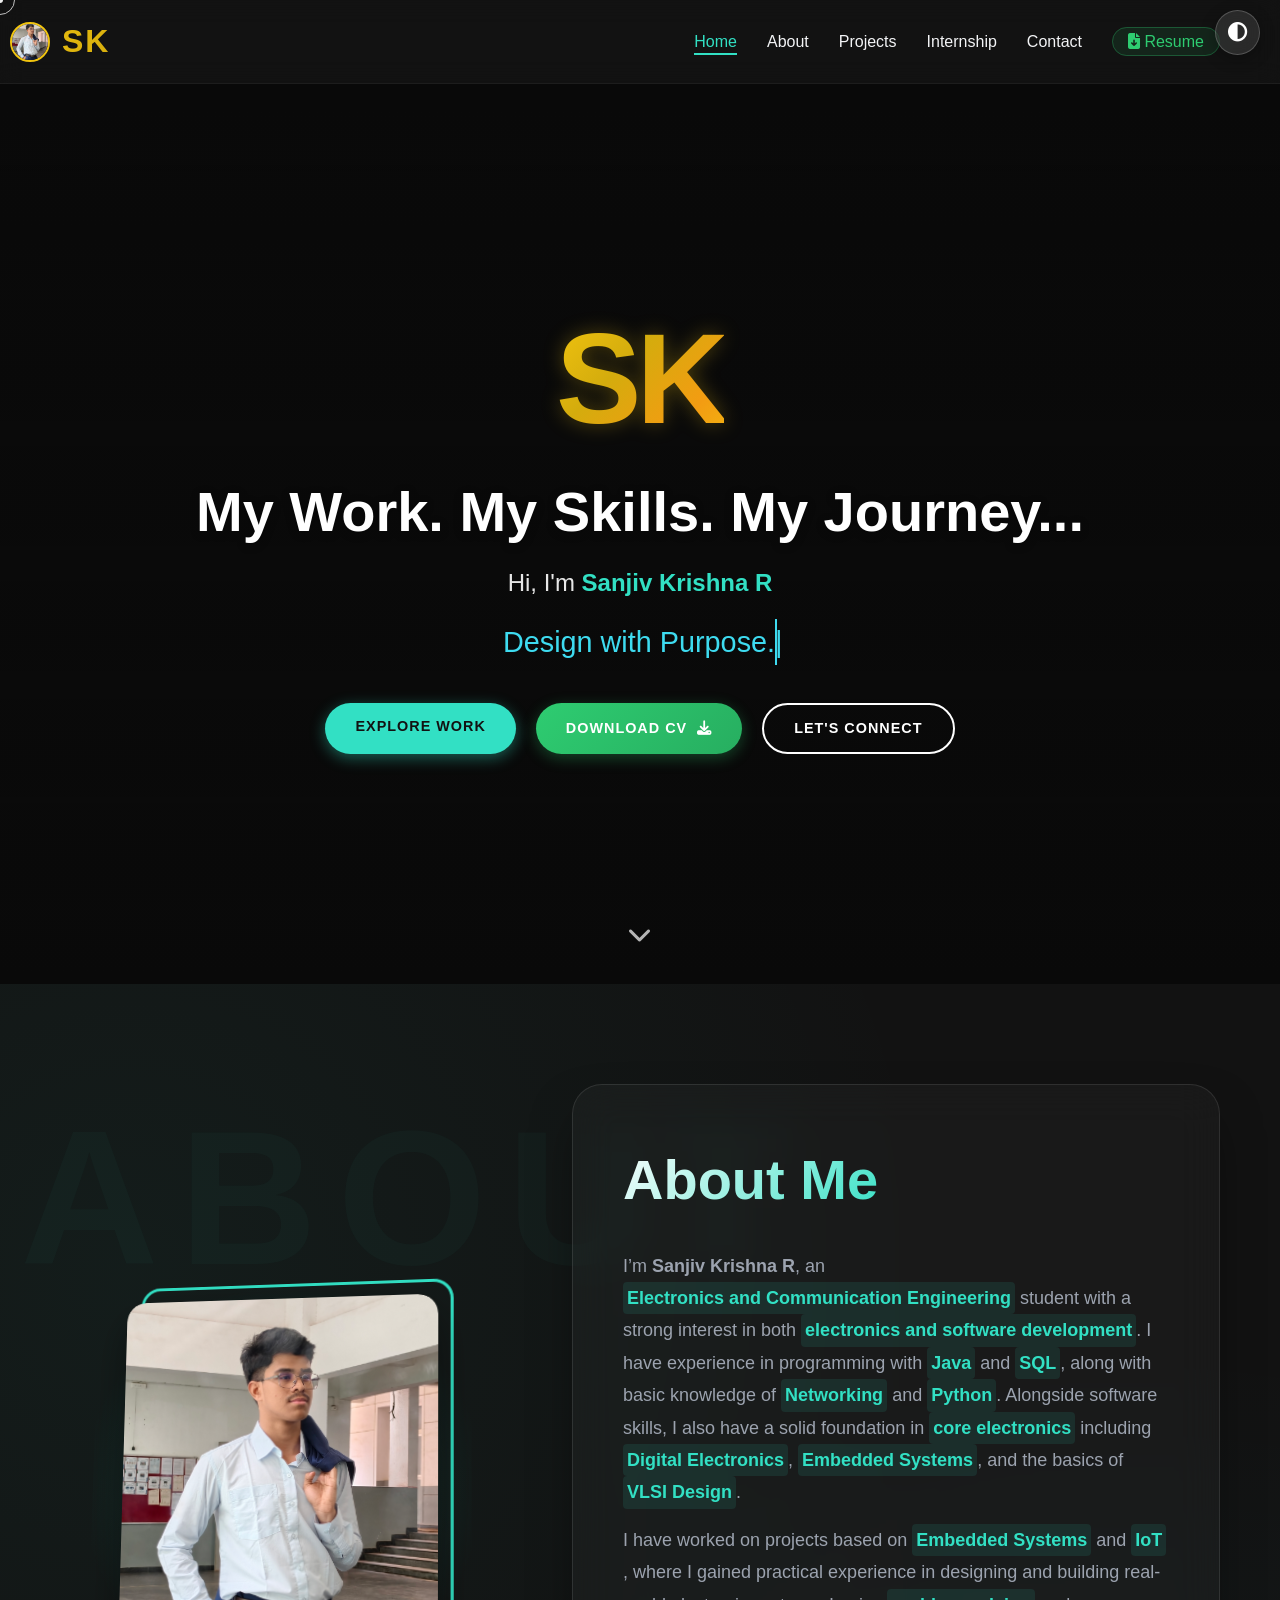
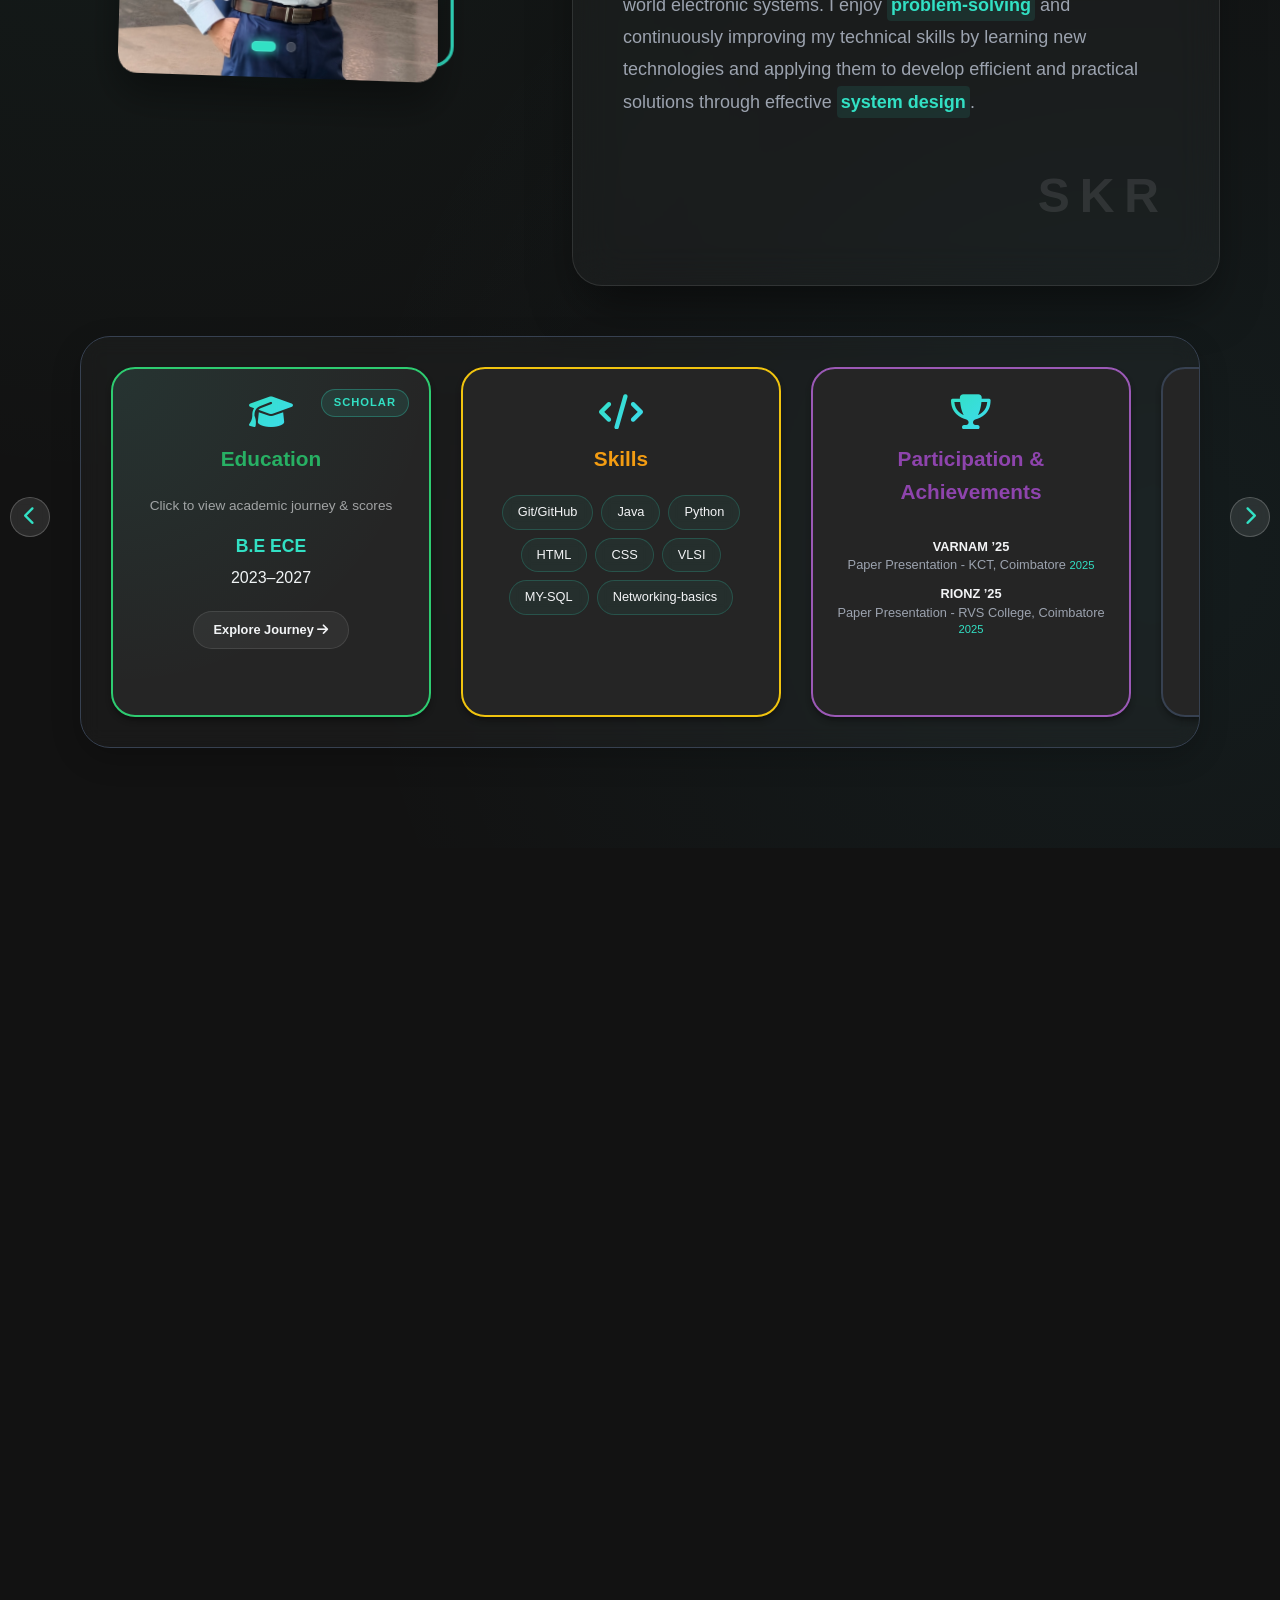
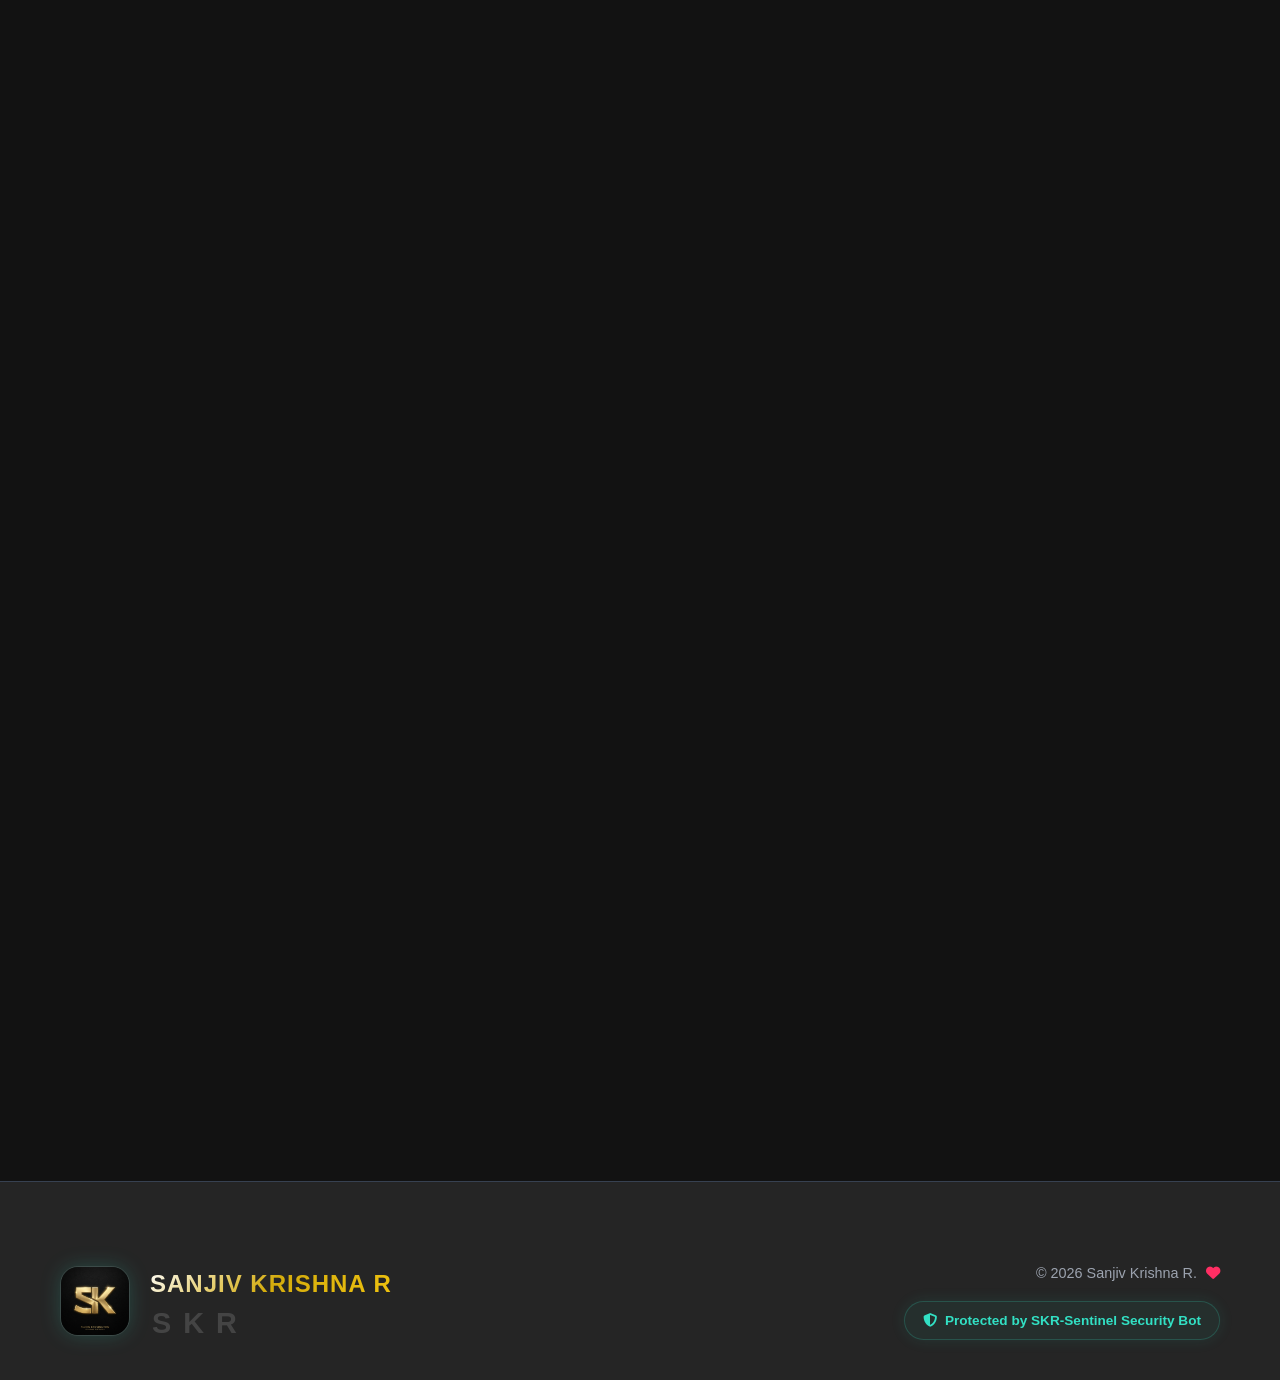
==== commit 7a9a4091: "Update portfolio: content and styling improvements" ====
--- a/index.html
+++ b/index.html
@@ -4,7 +4,7 @@
 <head>
     <meta charset="UTF-8" />
     <meta name="viewport" content="width=device-width, initial-scale=1.0" />
-    
+
     <!-- Primary Meta Tags -->
     <title>Sanjiv Krishna R | Portfolio - Front-End Developer & ECE Student</title>
     <meta name="title" content="Sanjiv Krishna R | Portfolio - Front-End Developer & ECE Student">
@@ -92,7 +92,8 @@
         <div class="container nav-container">
             <div class="logo">
                 <a href="#home">
-                    <img src="sanjiv_krishna.jpeg" alt="Sanjiv Krishna Portfolio Profile" class="nav-profile-img" loading="lazy" decoding="async">
+                    <img src="sanjiv_krishna.jpeg" alt="Sanjiv Krishna Portfolio Profile" class="nav-profile-img"
+                        loading="lazy" decoding="async">
                     <span>SK</span>
                 </a>
             </div>
@@ -157,8 +158,10 @@
                     <div class="about-image-side reveal-left">
                         <div class="premium-image-frame">
                             <div class="about-slideshow">
-                                <img src="sanjiv_krishna.jpeg" alt="Sanjiv Krishna R - Portfolio Hero" class="about-slide active" decoding="async">
-                                <img src="professional.jpg" alt="Sanjiv Krishna R - Professional Portrait" class="about-slide" loading="lazy" decoding="async">
+                                <img src="sanjiv_krishna.jpeg" alt="Sanjiv Krishna R - Portfolio Hero"
+                                    class="about-slide active" decoding="async">
+                                <img src="professional.jpg" alt="Sanjiv Krishna R - Professional Portrait"
+                                    class="about-slide" loading="lazy" decoding="async">
 
                                 <button class="slide-arrow prev-arrow" id="prevSlide" aria-label="Previous Slide"><i
                                         class="fas fa-chevron-left"></i></button>
@@ -216,25 +219,38 @@
 
                     <div class="info-grid reveal-up" id="infoGrid">
                         <!-- 1. Education -->
-                        <div class="info-card edu-card">
+                        <div class="info-card edu-card interactive-card" id="edu-trigger">
+                            <div class="card-glow"></div>
+                            <div class="premium-badge">Scholar</div>
                             <h3><i class="fas fa-graduation-cap"></i> Education </h3>
-                            <ul>
-                                <li>
-                                    <strong>B.E. Electronics and Communication</strong>
-                                    KPR Institute of Engineering and Technology, Coimbatore, Tamil Nadu<br>
-                                    <span class="edu-meta">2023 – 2027 | CGPA: 7.3</span>
-                                </li>
-                                <li>
-                                    <strong>HSLC - 12th</strong>
-                                    Chinmaya Vidyalaya Attukal, Thiruvananthapuram, Kerala<br>
-                                    <span class="edu-meta">2021 – 2022 | 73%</span>
-                                </li>
-                                <li>
-                                    <strong>SSLC - 10th</strong>
-                                    Chinmaya Vidyalaya Attukal, Thiruvananthapuram, Kerala<br>
-                                    <span class="edu-meta">2020 – 2021 | 70%</span>
-                                </li>
-                            </ul>
+                            <p class="edu-teaser">Click to view academic journey & scores</p>
+                            <div class="edu-preview">
+                                <span>B.E ECE</span>
+                                <span>2023–2027</span>
+                            </div>
+                            <span class="view-more-btn">Explore Journey <i class="fas fa-arrow-right"></i></span>
+
+                            <!-- Hidden Data for JS to grab -->
+                            <div class="edu-data-store" style="display:none;">
+                                <div class="edu-item">
+                                    <span class="year">2023 – 2027</span>
+                                    <span class="degree">B.E. Electronics and Communication</span>
+                                    <span class="inst">KPR Institute of Engineering and Technology, Coimbatore</span>
+                                    <span class="score">CGPA: 7.3</span>
+                                </div>
+                                <div class="edu-item">
+                                    <span class="year">2021 – 2022</span>
+                                    <span class="degree">HSLC - 12th Standard</span>
+                                    <span class="inst">Chinmaya Vidyalaya Attukal, Thiruvananthapuram</span>
+                                    <span class="score">Result: 73%</span>
+                                </div>
+                                <div class="edu-item">
+                                    <span class="year">2020 – 2021</span>
+                                    <span class="degree">SSLC - 10th Standard</span>
+                                    <span class="inst">Chinmaya Vidyalaya Attukal, Thiruvananthapuram</span>
+                                    <span class="score">Result: 70%</span>
+                                </div>
+                            </div>
                         </div>
 
                         <!-- 2. Certifications Trigger -->
@@ -649,13 +665,14 @@
     <footer>
         <div class="container footer-content">
             <div class="footer-logo-part">
-                <img src="sk-logo-gold-v2.png" alt="Sanjiv Krishna R Branding Logo" class="footer-skr-logo" loading="lazy" decoding="async">
+                <img src="sk-logo-gold-v2.png" alt="Sanjiv Krishna R Branding Logo" class="footer-skr-logo"
+                    loading="lazy" decoding="async">
                 <div class="footer-brand-wrapper">
                     <span class="footer-brand">Sanjiv Krishna R</span>
                     <div class="footer-signature">SKR</div>
                 </div>
             </div>
-            
+
             <div class="footer-info-part">
                 <p class="copyright-text">&copy; 2026 Sanjiv Krishna R. <i class="fas fa-heart"></i></p>
                 <div class="protected-badge">
@@ -833,6 +850,21 @@
     <script src="https://unpkg.com/@lottiefiles/lottie-player@latest/dist/lottie-player.js"></script>
 
     <!-- JavaScript -->
+    <!-- Education Journey Modal -->
+    <div id="edu-modal" class="modal edu-modal-overlay">
+        <div class="modal-content edu-modal-content animate-zoom">
+            <span class="close-modal" id="close-edu-modal">&times;</span>
+            <div class="edu-modal-header">
+                <div class="edu-icon-wrap"><i class="fas fa-graduation-cap"></i></div>
+                <h2>Academic Foundation</h2>
+                <div class="edu-line"></div>
+            </div>
+            <div class="edu-timeline-container" id="edu-timeline">
+                <!-- Items will be injected by JS -->
+            </div>
+        </div>
+    </div>
+
     <script src="script.js"></script>
 </body>
 
--- a/style.css
+++ b/style.css
@@ -73,9 +73,9 @@
 /* 🖱️ Next-Level Custom Cursor */
 /* ========================= */
 .cursor-dot {
-    width: 8px;
-    height: 8px;
-    background-color: var(--primary-color);
+    width: 6px;
+    height: 6px;
+    background-color: #fff; /* White for difference mode */
     border-radius: 50%;
     position: fixed;
     top: 0;
@@ -83,16 +83,14 @@
     pointer-events: none;
     z-index: 999999;
     transform: translate(-50%, -50%);
-    box-shadow: 0 0 10px var(--primary-color), 0 0 20px var(--primary-color);
-    transition: width 0.3s ease, height 0.3s ease, background-color 0.3s ease, border-radius 0.3s ease;
-    will-change: transform, left, top;
-    animation: cursor-color-cycle 3s infinite linear, cursor-pulse 1.5s infinite ease-in-out;
+    mix-blend-mode: difference;
+    transition: width 0.3s ease, height 0.3s ease, transform 0.1s ease-out;
 }
 
 .cursor-outline {
-    width: 40px;
-    height: 40px;
-    border: 1.5px solid var(--primary-color);
+    width: 30px;
+    height: 30px;
+    border: 1px solid rgba(255, 255, 255, 0.8);
     border-radius: 50%;
     position: fixed;
     top: 0;
@@ -100,16 +98,15 @@
     pointer-events: none;
     z-index: 999998;
     transform: translate(-50%, -50%);
-    transition: width 0.4s cubic-bezier(0.175, 0.885, 0.32, 1.275),
-        height 0.4s cubic-bezier(0.175, 0.885, 0.32, 1.275),
-        border-radius 0.4s ease,
-        border-color 0.4s ease,
-        background-color 0.4s ease;
-    will-change: transform, left, top;
-    animation: outline-color-cycle 3s infinite linear;
-}
-
-/* Trail Particles */
+    mix-blend-mode: difference;
+    transition: width 0.4s cubic-bezier(0.23, 1, 0.32, 1),
+                height 0.4s cubic-bezier(0.23, 1, 0.32, 1),
+                border-radius 0.4s ease,
+                background-color 0.4s ease,
+                opacity 0.3s ease;
+}
+
+/* Trail Particles - More subtle and professional */
 .cursor-trail {
     position: fixed;
     width: 4px;
@@ -118,42 +115,41 @@
     border-radius: 50%;
     pointer-events: none;
     z-index: 999997;
-    opacity: 0.6;
+    opacity: 0.4;
     transform: translate(-50%, -50%);
     filter: blur(1px);
-    box-shadow: 0 0 5px var(--primary-color);
-    animation: cursor-color-cycle 1s infinite linear;
+    mix-blend-mode: screen; /* Brighter trails */
 }
 
 /* Interactive States */
 .cursor-dot.active {
-    width: 12px;
-    height: 12px;
-    background-color: var(--accent-color);
-    box-shadow: 0 0 15px var(--accent-color);
+    width: 40px;
+    height: 40px;
+    background-color: #fff;
+    opacity: 0.15;
 }
 
 .cursor-outline.active {
-    width: 60px;
-    height: 60px;
-    border-color: var(--accent-color);
-    border-width: 2px;
+    width: 50px;
+    height: 50px;
+    background-color: rgba(255, 255, 255, 0.1);
+    border-width: 1px;
 }
 
 /* Magnet Mode (for buttons/cards) */
 .cursor-outline.magnet {
-    width: 80px;
-    height: 80px;
-    background-color: rgba(50, 224, 196, 0.1);
-    border-style: dashed;
-    animation: cursor-rotate 4s linear infinite;
+    width: 65px;
+    height: 65px;
+    background-color: rgba(255, 255, 255, 0.1);
+    border-color: #fff;
+    border-style: solid;
 }
 
 /* Text Mode */
 .cursor-dot.text-mode {
     width: 2px;
-    height: 24px;
-    border-radius: 0;
+    height: 20px;
+    border-radius: 4px;
 }
 
 .cursor-outline.text-mode {
@@ -164,10 +160,10 @@
 
 /* Image/Gallery Mode */
 .cursor-outline.view-mode {
-    width: 100px;
-    height: 100px;
-    border-style: solid;
-    background-color: rgba(50, 224, 196, 0.05);
+    width: 90px;
+    height: 90px;
+    background-color: rgba(255, 255, 255, 0.1);
+    border-width: 1px;
 }
 
 .cursor-outline.view-mode::after {
@@ -179,77 +175,23 @@
     font-size: 10px;
     font-weight: 700;
     letter-spacing: 2px;
-    color: var(--primary-color);
-}
-
-@keyframes cursor-rotate {
-    0% {
-        transform: translate(-50%, -50%) rotate(0deg);
-    }
-
-    100% {
-        transform: translate(-50%, -50%) rotate(360deg);
-    }
-}
-
-@keyframes cursor-color-cycle {
-    0% {
-        background-color: var(--primary-color);
-        filter: hue-rotate(0deg);
-    }
-
-    25% {
-        background-color: #ff2e63;
-        filter: hue-rotate(90deg);
-    }
-
-    50% {
-        background-color: #3edbf0;
-        filter: hue-rotate(180deg);
-    }
-
-    75% {
-        background-color: #ff9a00;
-        filter: hue-rotate(270deg);
-    }
-
-    100% {
-        background-color: var(--primary-color);
-        filter: hue-rotate(360deg);
-    }
-}
-
-@keyframes outline-color-cycle {
-    0% {
-        border-color: var(--primary-color);
-    }
-
-    25% {
-        border-color: #ff2e63;
-    }
-
-    50% {
-        border-color: #3edbf0;
-    }
-
-    75% {
-        border-color: #ff9a00;
-    }
-
-    100% {
-        border-color: var(--primary-color);
-    }
-}
-
+    color: #fff;
+}
+
+/* Animations */
 @keyframes cursor-pulse {
-
-    0%,
-    100% {
-        transform: translate(-50%, -50%) scale(1);
-    }
-
-    50% {
-        transform: translate(-50%, -50%) scale(1.5);
+    0% { transform: translate(-50%, -50%) scale(1); }
+    50% { transform: translate(-50%, -50%) scale(1.1); }
+    100% { transform: translate(-50%, -50%) scale(1); }
+}
+
+/* Hide custom cursor on mobile */
+@media (hover: none) and (pointer: coarse) {
+    .cursor-dot, .cursor-outline, .cursor-trail {
+        display: none !important;
+    }
+    html, body {
+        cursor: auto !important;
     }
 }
 
@@ -929,7 +871,15 @@
     font-size: 1rem;
     position: relative;
     color: var(--text-main);
-}
+    transition: color 0.3s ease;
+}
+
+/* 🎨 Unique Nav Colors */
+.nav-home:hover, .nav-home.active { color: var(--primary-color) !important; }
+.nav-about:hover, .nav-about.active { color: #00d2ff !important; }
+.nav-projects:hover, .nav-projects.active { color: #ff9f43 !important; }
+.nav-internship:hover, .nav-internship.active { color: #a29bfe !important; }
+.nav-contact:hover, .nav-contact.active { color: #ff9ff3 !important; }
 
 .nav-link::after {
     content: '';
@@ -939,16 +889,19 @@
     bottom: -5px;
     left: 0;
     background-color: var(--primary-color);
-    transition: width 0.3s ease;
-}
+    transition: width 0.3s ease, background-color 0.3s ease;
+}
+
+/* Match Underline to Nav Colors */
+.nav-home::after { background-color: var(--primary-color); }
+.nav-about::after { background-color: #00d2ff; }
+.nav-projects::after { background-color: #ff9f43; }
+.nav-internship::after { background-color: #a29bfe; }
+.nav-contact::after { background-color: #ff9ff3; }
 
 .nav-link:hover::after,
 .nav-link.active::after {
     width: 100%;
-}
-
-.nav-link:hover {
-    color: var(--primary-color);
 }
 
 /* Mobile Menu Button */
@@ -4287,4 +4240,255 @@
     .cert-item {
         min-width: 120px;
     }
-}+}
+/* Additional Animations for Education Modal */
+.edu-modal-content.animate-zoom {
+    animation: eduZoomIn 0.5s cubic-bezier(0.165, 0.84, 0.44, 1);
+}
+
+@keyframes eduZoomIn {
+    0% { transform: scale(0.8); opacity: 0; }
+    100% { transform: scale(1); opacity: 1; }
+}
+
+.edu-timeline-item {
+    opacity: 0;
+    transform: translateY(20px);
+    animation: eduFadeUp 0.6s forwards;
+}
+
+@keyframes eduFadeUp {
+    to { opacity: 1; transform: translateY(0); }
+}
+
+.edu-card .card-glow {
+    position: absolute;
+    top: 0;
+    left: 0;
+    width: 100%;
+    height: 100%;
+    background: radial-gradient(800px circle at var(--mouse-x, 0) var(--mouse-y, 0), rgba(50, 224, 196, 0.08), transparent 40%);
+    z-index: 0;
+    pointer-events: none;
+}
+
+.premium-badge {
+    position: absolute;
+    top: 20px;
+    right: 20px;
+    background: rgba(var(--primary-color-rgb), 0.1);
+    color: var(--primary-color);
+    padding: 4px 12px;
+    border-radius: 50px;
+    font-size: 0.7rem;
+    font-weight: 700;
+    text-transform: uppercase;
+    letter-spacing: 1px;
+    border: 1px solid rgba(var(--primary-color-rgb), 0.3);
+    z-index: 2;
+}
+
+/* ========================= */
+/* 🎓 Premium Education Modal */
+/* ========================= */
+.edu-modal-overlay {
+    background: rgba(0, 0, 0, 0.85);
+    backdrop-filter: blur(15px);
+    -webkit-backdrop-filter: blur(15px);
+    z-index: 10000;
+}
+
+.edu-modal-content {
+    background: rgba(25, 25, 25, 0.7);
+    border: 1px solid rgba(255, 255, 255, 0.1);
+    box-shadow: 0 40px 100px rgba(0,0,0,0.5), inset 0 0 20px rgba(255,255,255,0.05);
+    border-radius: 40px;
+    max-width: 800px;
+    width: 90%;
+    margin: 5vh auto;
+    padding: 60px 40px;
+    position: relative;
+    overflow: hidden;
+}
+
+.edu-modal-header {
+    text-align: center;
+    margin-bottom: 50px;
+}
+
+.edu-icon-wrap {
+    width: 80px;
+    height: 80px;
+    background: linear-gradient(135deg, var(--primary-color), var(--secondary-color));
+    border-radius: 50%;
+    display: flex;
+    align-items: center;
+    justify-content: center;
+    margin: 0 auto 20px;
+    font-size: 2.5rem;
+    color: #121212;
+    box-shadow: 0 0 30px rgba(50, 224, 196, 0.4);
+    animation: floating 3s ease-in-out infinite;
+}
+
+.edu-modal-header h2 {
+    font-size: 2.8rem;
+    font-weight: 800;
+    margin-bottom: 10px;
+    background: linear-gradient(to right, #fff, var(--primary-color));
+    -webkit-background-clip: text;
+    background-clip: text;
+    -webkit-text-fill-color: transparent;
+}
+
+.edu-line {
+    width: 100px;
+    height: 4px;
+    background: var(--primary-color);
+    margin: 0 auto;
+    border-radius: 2px;
+}
+
+.edu-timeline-container {
+    display: flex;
+    flex-direction: column;
+    gap: 30px;
+    position: relative;
+    padding-left: 20px;
+}
+
+.edu-timeline-item {
+    display: grid;
+    grid-template-columns: 120px 1fr;
+    gap: 30px;
+    position: relative;
+    padding-bottom: 30px;
+}
+
+.edu-timeline-item::before {
+    content: "";
+    position: absolute;
+    left: 135px;
+    top: 10px;
+    width: 2px;
+    height: 100%;
+    background: rgba(255, 255, 255, 0.1);
+}
+
+.edu-timeline-item:last-child::before { display: none; }
+
+.edu-year {
+    font-weight: 700;
+    font-size: 0.9rem;
+    color: var(--primary-color);
+    letter-spacing: 1px;
+    text-align: right;
+    padding-top: 5px;
+}
+
+.edu-details {
+    background: rgba(255, 255, 255, 0.03);
+    padding: 25px 30px;
+    border-radius: 20px;
+    border: 1px solid rgba(255, 255, 255, 0.05);
+    transition: all 0.3s ease;
+    position: relative;
+}
+
+.edu-details:hover {
+    background: rgba(255, 255, 255, 0.06);
+    transform: translateX(10px);
+    border-color: rgba(var(--primary-color-rgb), 0.3);
+}
+
+.edu-details::before {
+    content: "";
+    position: absolute;
+    left: -22px;
+    top: 12px;
+    width: 12px;
+    height: 12px;
+    background: var(--primary-color);
+    border-radius: 50%;
+    box-shadow: 0 0 10px var(--primary-color);
+    z-index: 2;
+}
+
+.edu-details h4 {
+    font-size: 1.4rem;
+    color: #fff;
+    margin-bottom: 5px;
+}
+
+.edu-inst {
+    color: var(--text-muted);
+    font-size: 1rem;
+    display: block;
+    margin-bottom: 15px;
+}
+
+.edu-score-tag {
+    display: inline-flex;
+    align-items: center;
+    gap: 8px;
+    background: rgba(46, 204, 113, 0.15);
+    color: #2ecc71;
+    padding: 6px 15px;
+    border-radius: 50px;
+    font-weight: 600;
+    font-size: 0.85rem;
+    border: 1px solid rgba(46, 204, 113, 0.3);
+}
+
+/* Extra Edu Card styling in About Section */
+.edu-teaser {
+    font-size: 0.85rem;
+    opacity: 0.6;
+    margin-bottom: 15px;
+}
+
+.edu-preview {
+    display: flex;
+    flex-direction: column;
+    gap: 5px;
+    margin-bottom: 20px;
+}
+
+.edu-preview span:first-child {
+    font-weight: 700;
+    font-size: 1.1rem;
+    color: var(--primary-color);
+}
+
+.view-more-btn {
+    padding: 8px 20px;
+    background: rgba(255,255,255,0.05);
+    border: 1px solid rgba(255,255,255,0.1);
+    border-radius: 50px;
+    font-size: 0.8rem;
+    font-weight: 600;
+    transition: all 0.3s ease;
+}
+
+.edu-card:hover .view-more-btn {
+    background: var(--primary-color);
+    color: #121212;
+    transform: scale(1.05);
+}
+
+@keyframes floating {
+    0%, 100% { transform: translateY(0); }
+    50% { transform: translateY(-10px); }
+}
+
+@media (max-width: 768px) {
+    .edu-timeline-item {
+        grid-template-columns: 1fr;
+        gap: 10px;
+    }
+    .edu-timeline-item::before { left: 10px; }
+    .edu-details::before { left: -25px; }
+    .edu-year { text-align: left; padding-left: 20px; }
+    .edu-modal-content { padding: 40px 20px; }
+    .edu-modal-header h2 { font-size: 2rem; }
+}
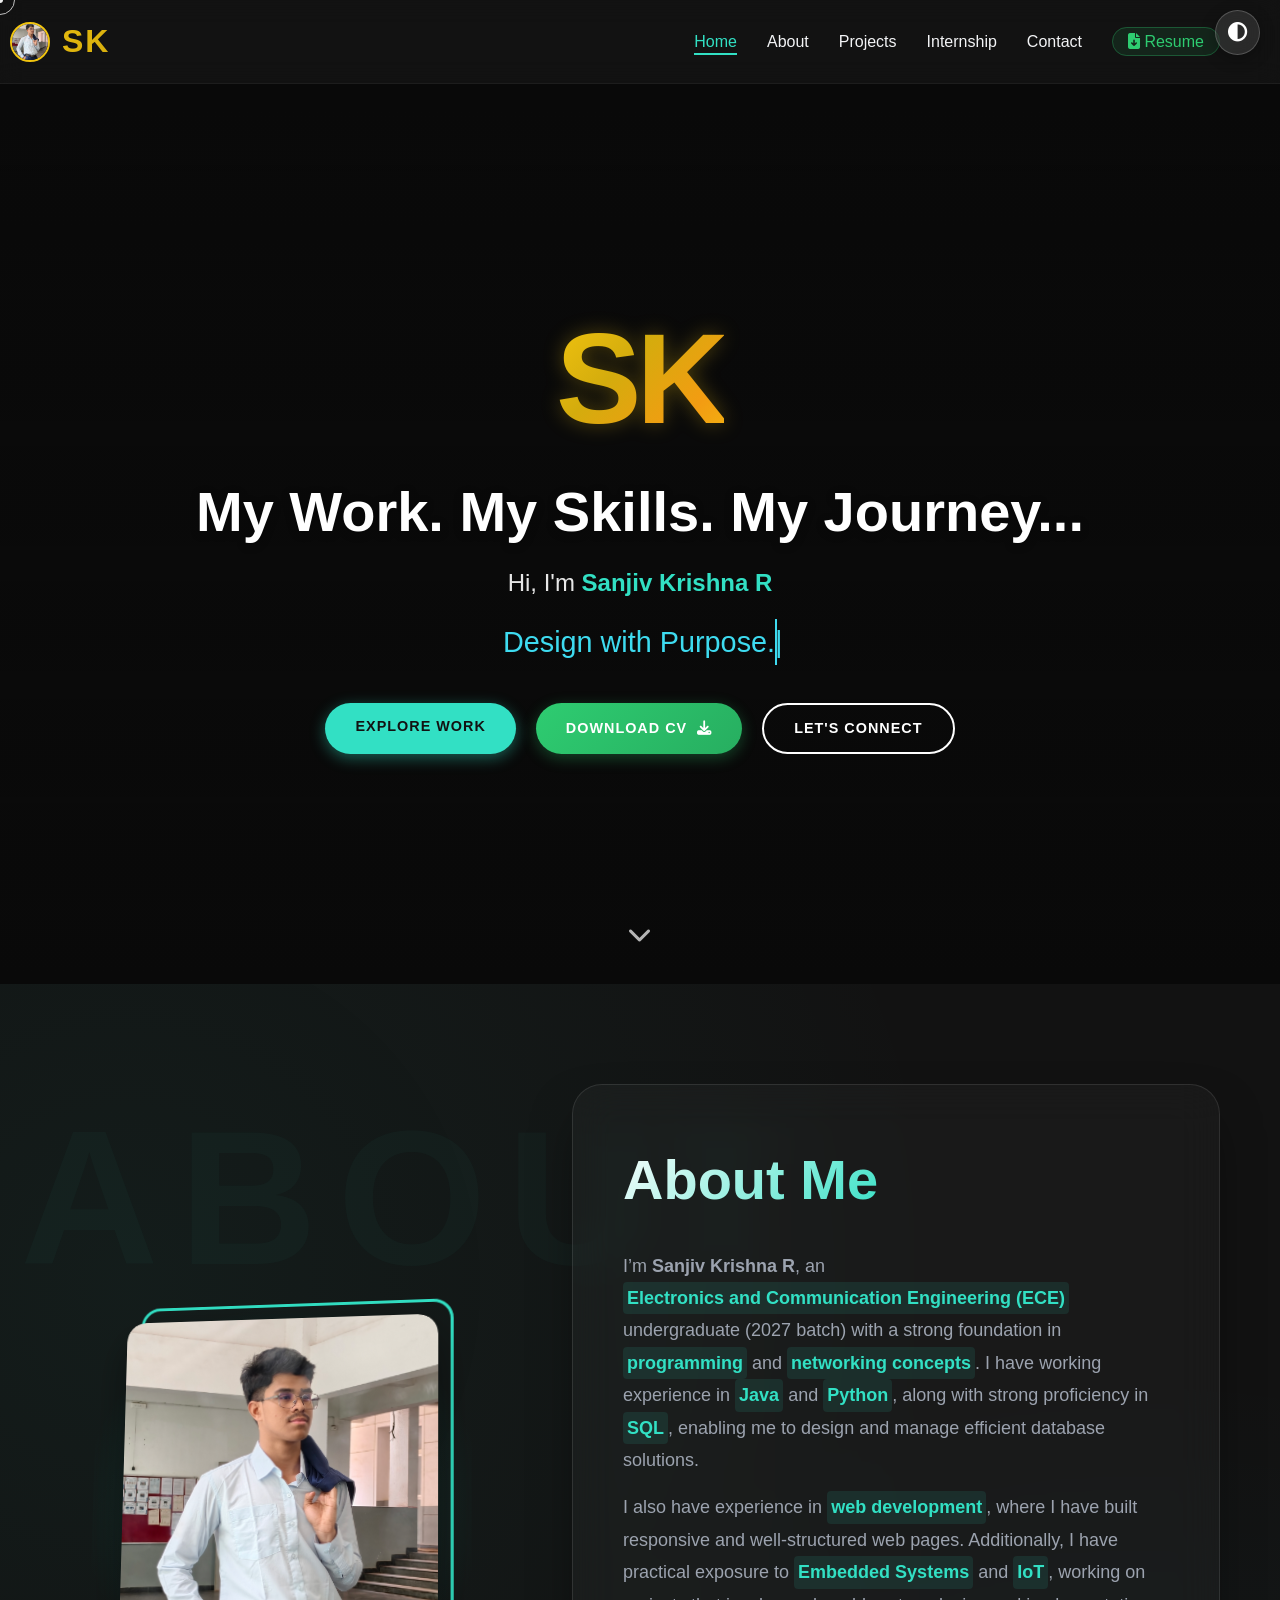
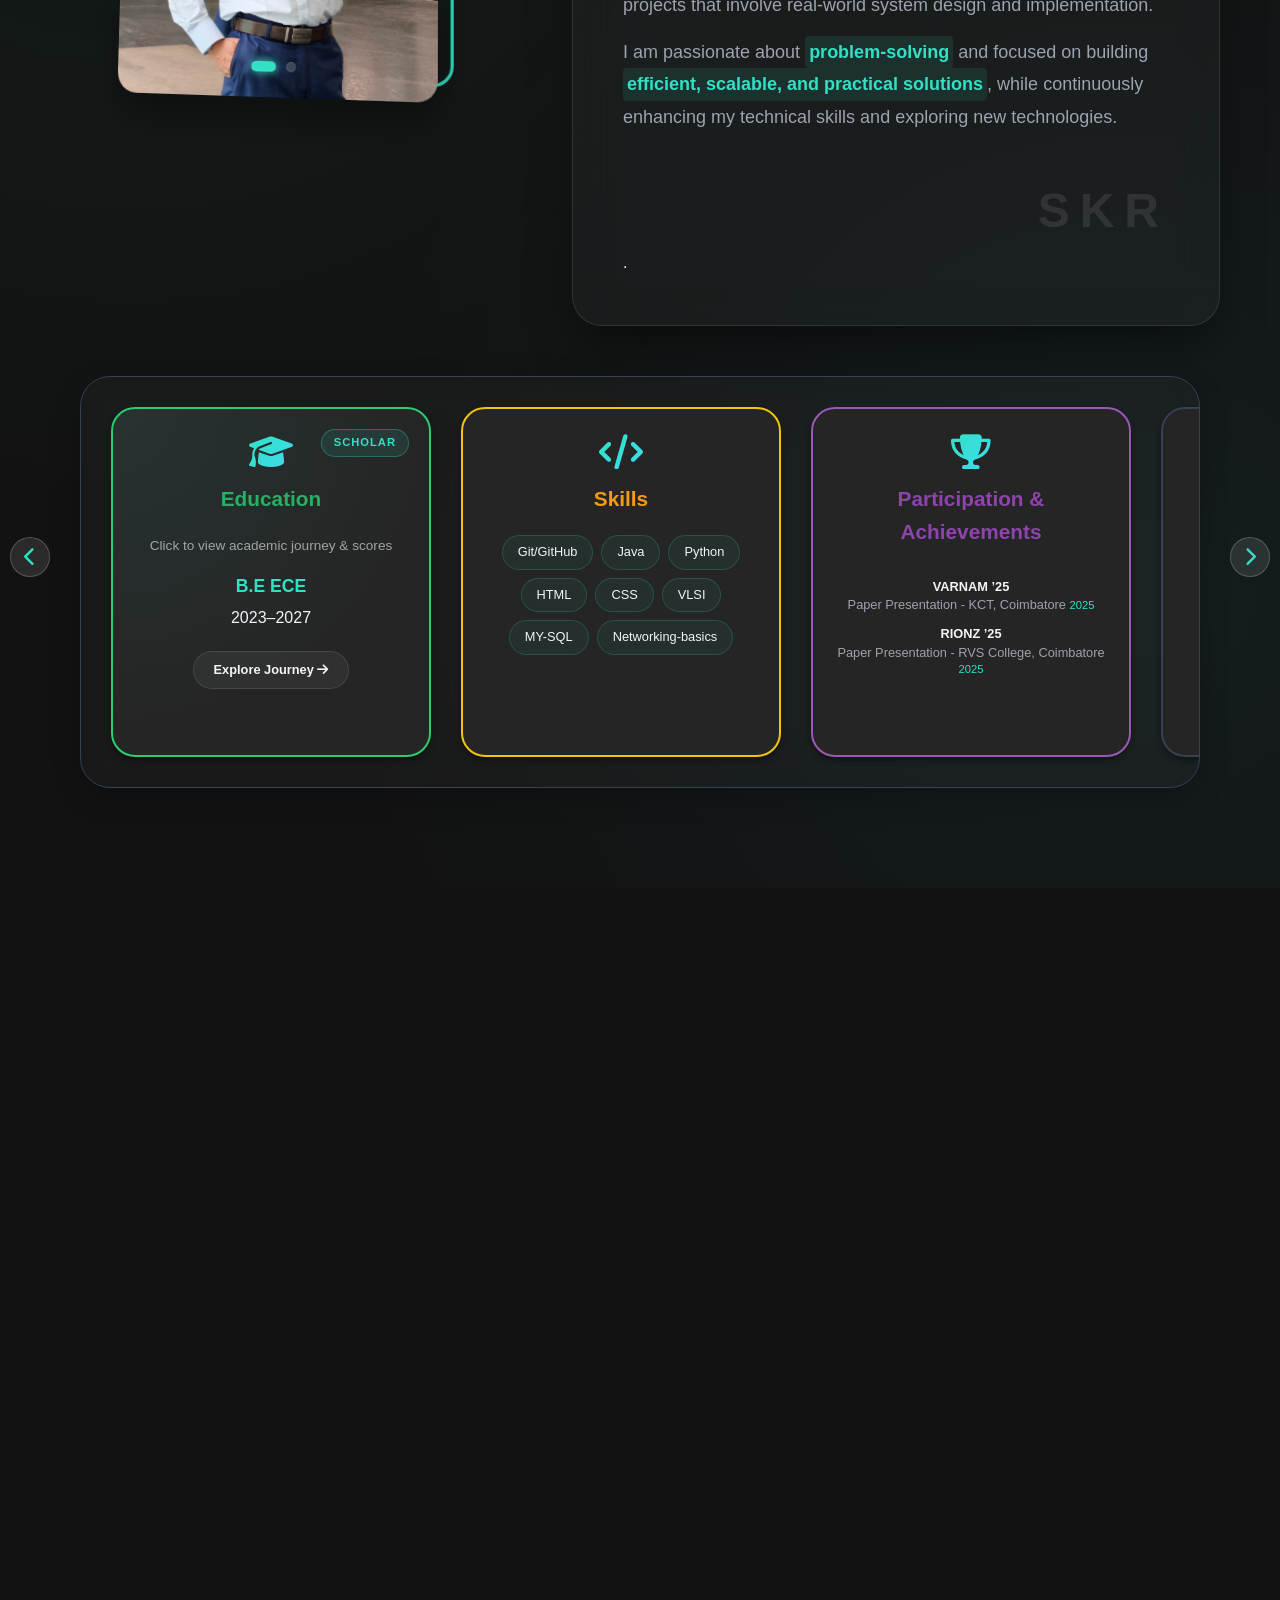
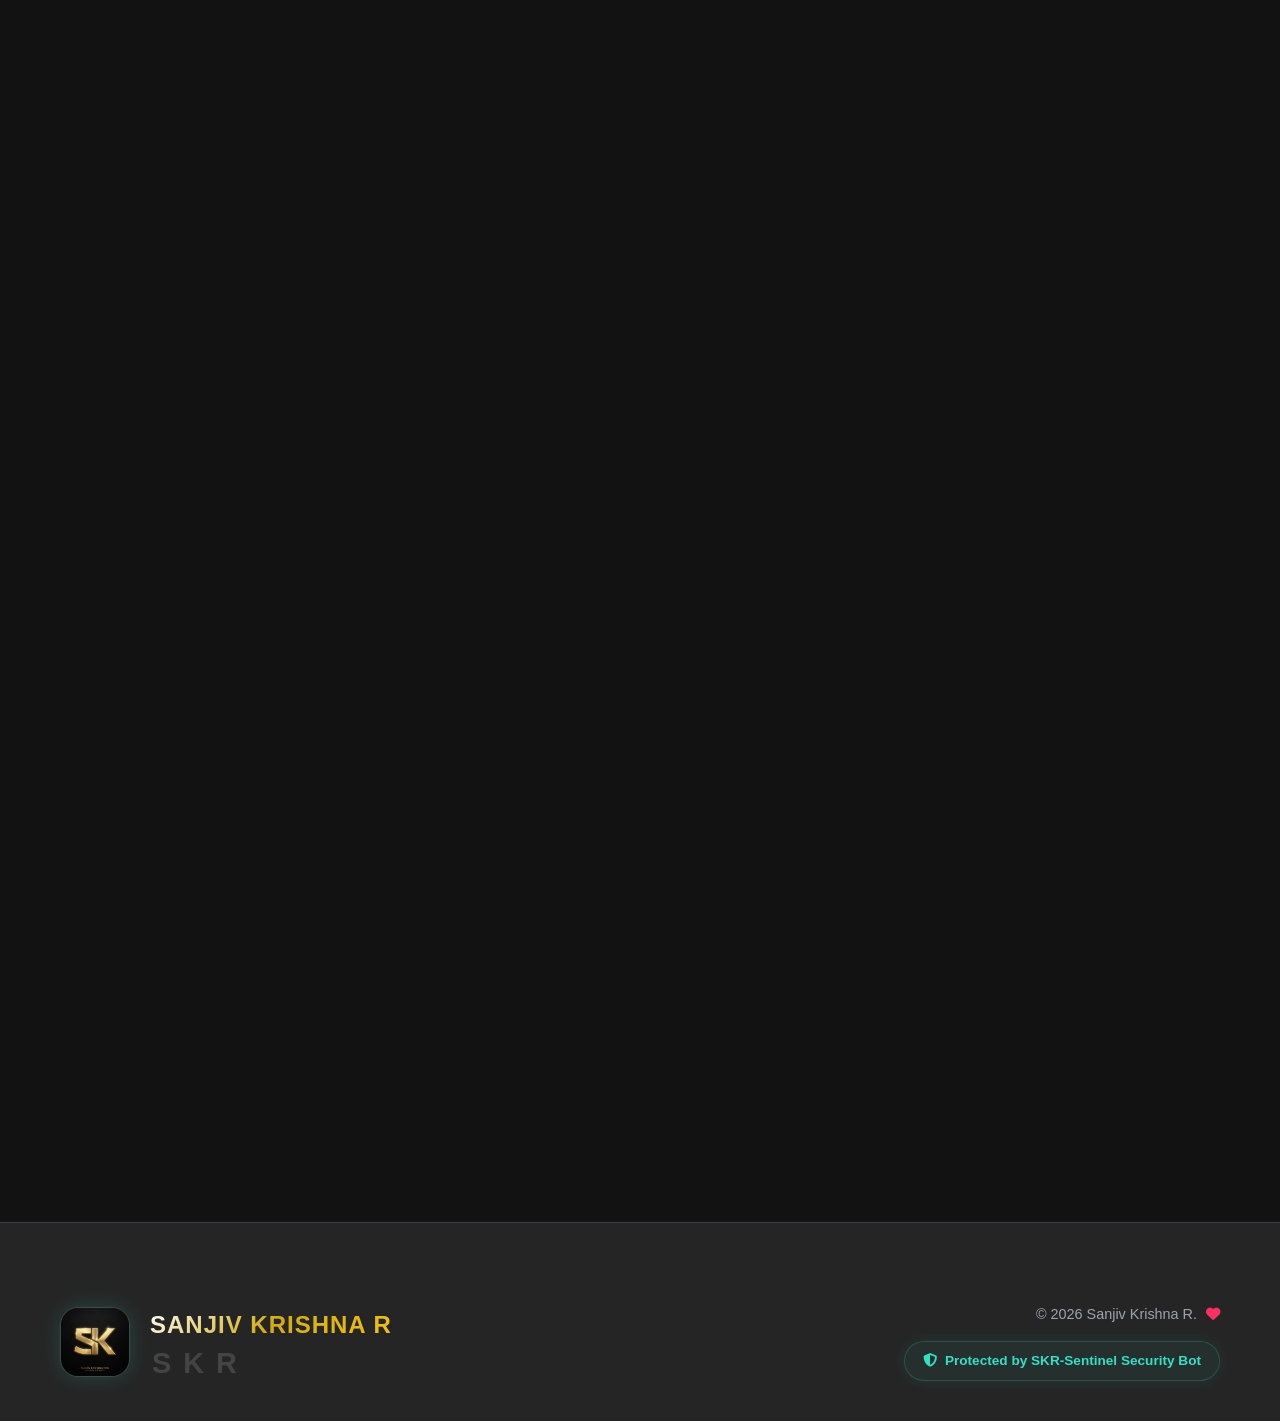
==== commit e4352411: "Update About Me section content" ====
--- a/index.html
+++ b/index.html
@@ -183,32 +183,34 @@
                         <div class="glass-info-card">
                             <h2 class="premium-section-title">About Me</h2>
                             <p class="premium-bio">
-                                I’m <strong>Sanjiv Krishna R</strong>, an <span class="tech-highlight">Electronics and
-                                    Communication Engineering</span> student
-                                with a strong interest in both <span class="tech-highlight">electronics and software
-                                    development</span>. I have experience in
-                                programming with <span class="tech-highlight">Java</span> and <span
-                                    class="tech-highlight">SQL</span>,
-                                along with basic knowledge of <span class="tech-highlight">Networking</span> and
-                                <span class="tech-highlight">Python</span>. Alongside software skills, I also have a
-                                solid
-                                foundation in <span class="tech-highlight">core electronics</span> including
-                                <span class="tech-highlight">Digital Electronics</span>,
-                                <span class="tech-highlight">Embedded Systems</span>, and the basics of
-                                <span class="tech-highlight">VLSI Design</span>.
+                                I’m <strong>Sanjiv Krishna R</strong>, an 
+                                <span class="tech-highlight">Electronics and Communication Engineering (ECE)</span> undergraduate (2027 batch) 
+                                with a strong foundation in 
+                                <span class="tech-highlight">programming</span> and 
+                                <span class="tech-highlight">networking concepts</span>. 
+                                I have working experience in 
+                                <span class="tech-highlight">Java</span> and 
+                                <span class="tech-highlight">Python</span>, along with strong proficiency in 
+                                <span class="tech-highlight">SQL</span>, enabling me to design and manage efficient database solutions.
                             </p>
+
                             <p class="premium-bio" style="margin-top: 15px;">
-                                I have worked on projects based on <span class="tech-highlight">Embedded Systems</span>
-                                and
-                                <span class="tech-highlight">IoT</span>, where I gained practical experience in
-                                designing
-                                and building real-world electronic systems. I enjoy <span
-                                    class="tech-highlight">problem-solving</span> and continuously
-                                improving my technical skills by learning new technologies and applying them to develop
-                                efficient and practical solutions through effective <span class="tech-highlight">system
-                                    design</span>.
+                                I also have experience in 
+                                <span class="tech-highlight">web development</span>, where I have built responsive and well-structured web pages. 
+                                Additionally, I have practical exposure to 
+                                <span class="tech-highlight">Embedded Systems</span> and 
+                                <span class="tech-highlight">IoT</span>, working on projects that involve real-world system design and implementation.
                             </p>
-                            <div class="about-signature">SKR</div>
+
+                            <p class="premium-bio" style="margin-top: 15px;">
+                                I am passionate about 
+                                <span class="tech-highlight">problem-solving</span> and focused on building 
+                                <span class="tech-highlight">efficient, scalable, and practical solutions</span>, 
+                                while continuously enhancing my technical skills and exploring new technologies.
+                            </p>
+
+                            <div class="about-signature">SKR</div>.
+
                         </div>
                     </div>
                 </div>
